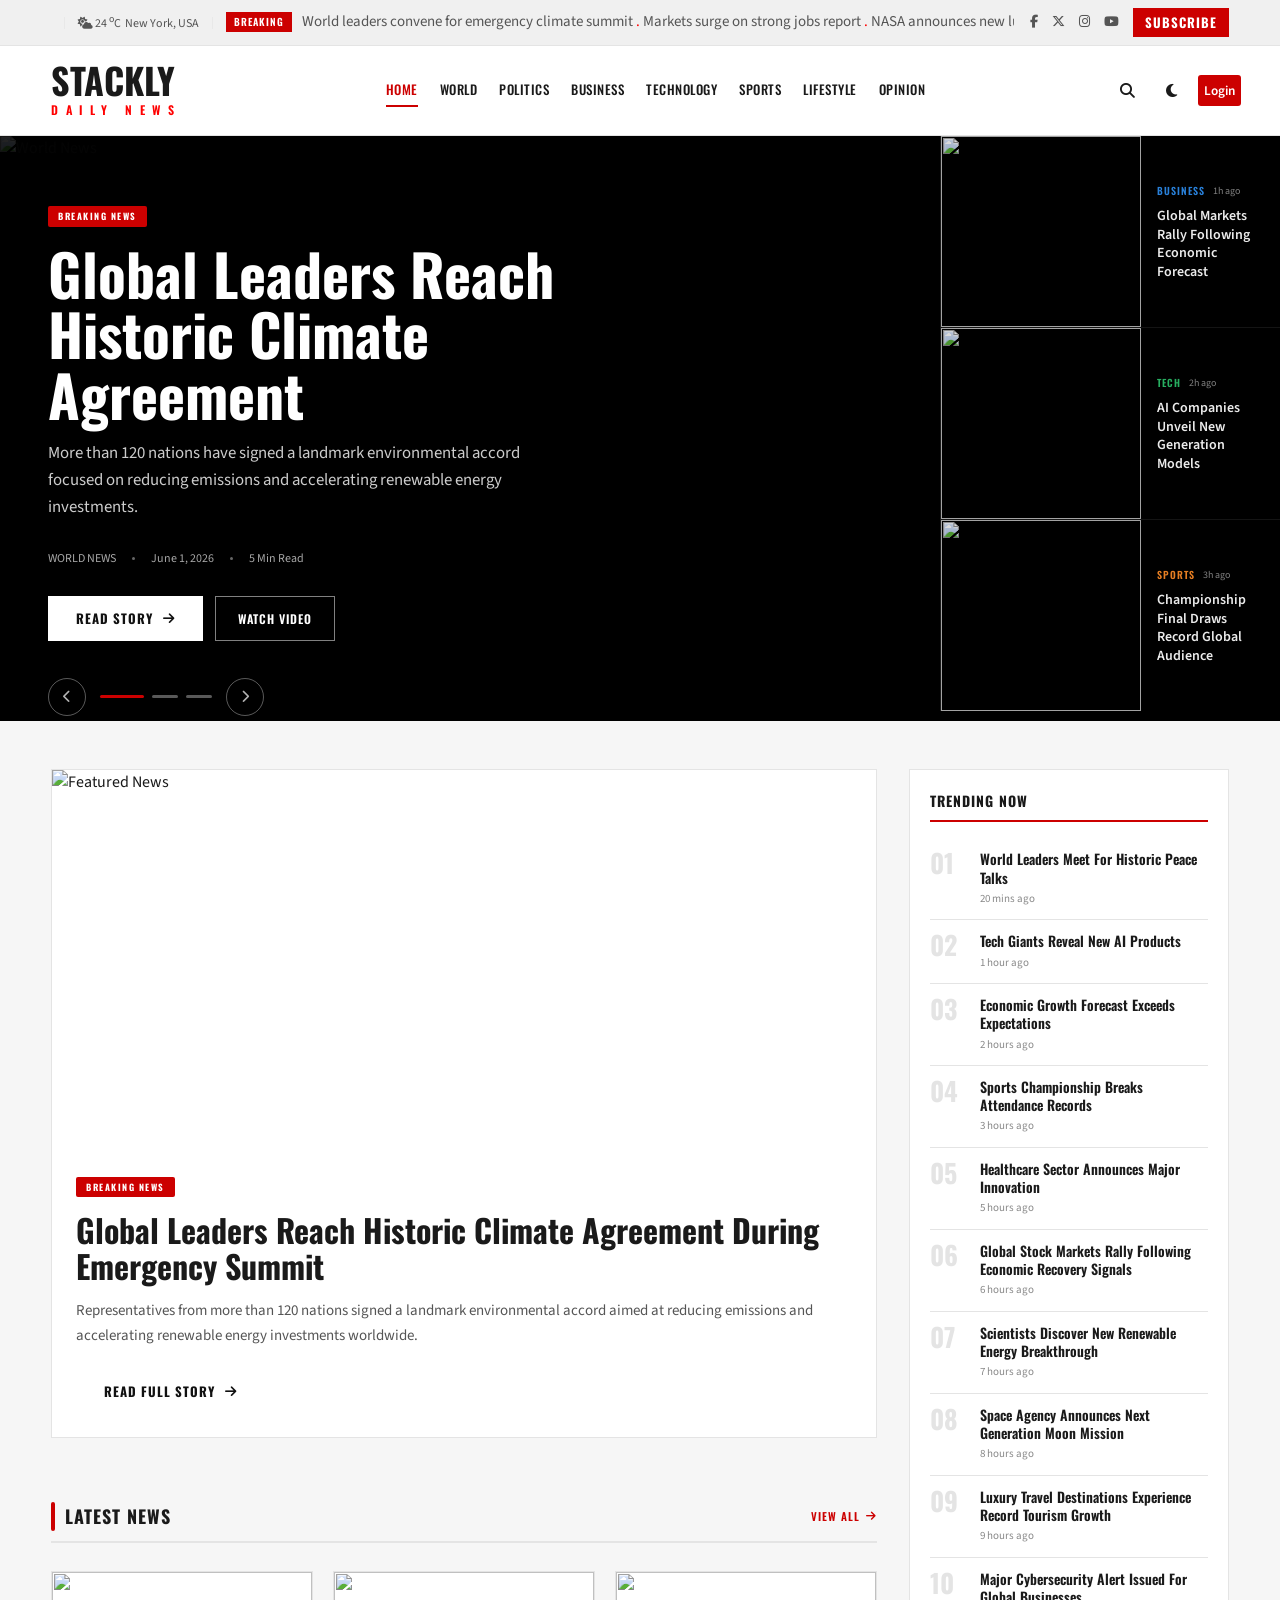
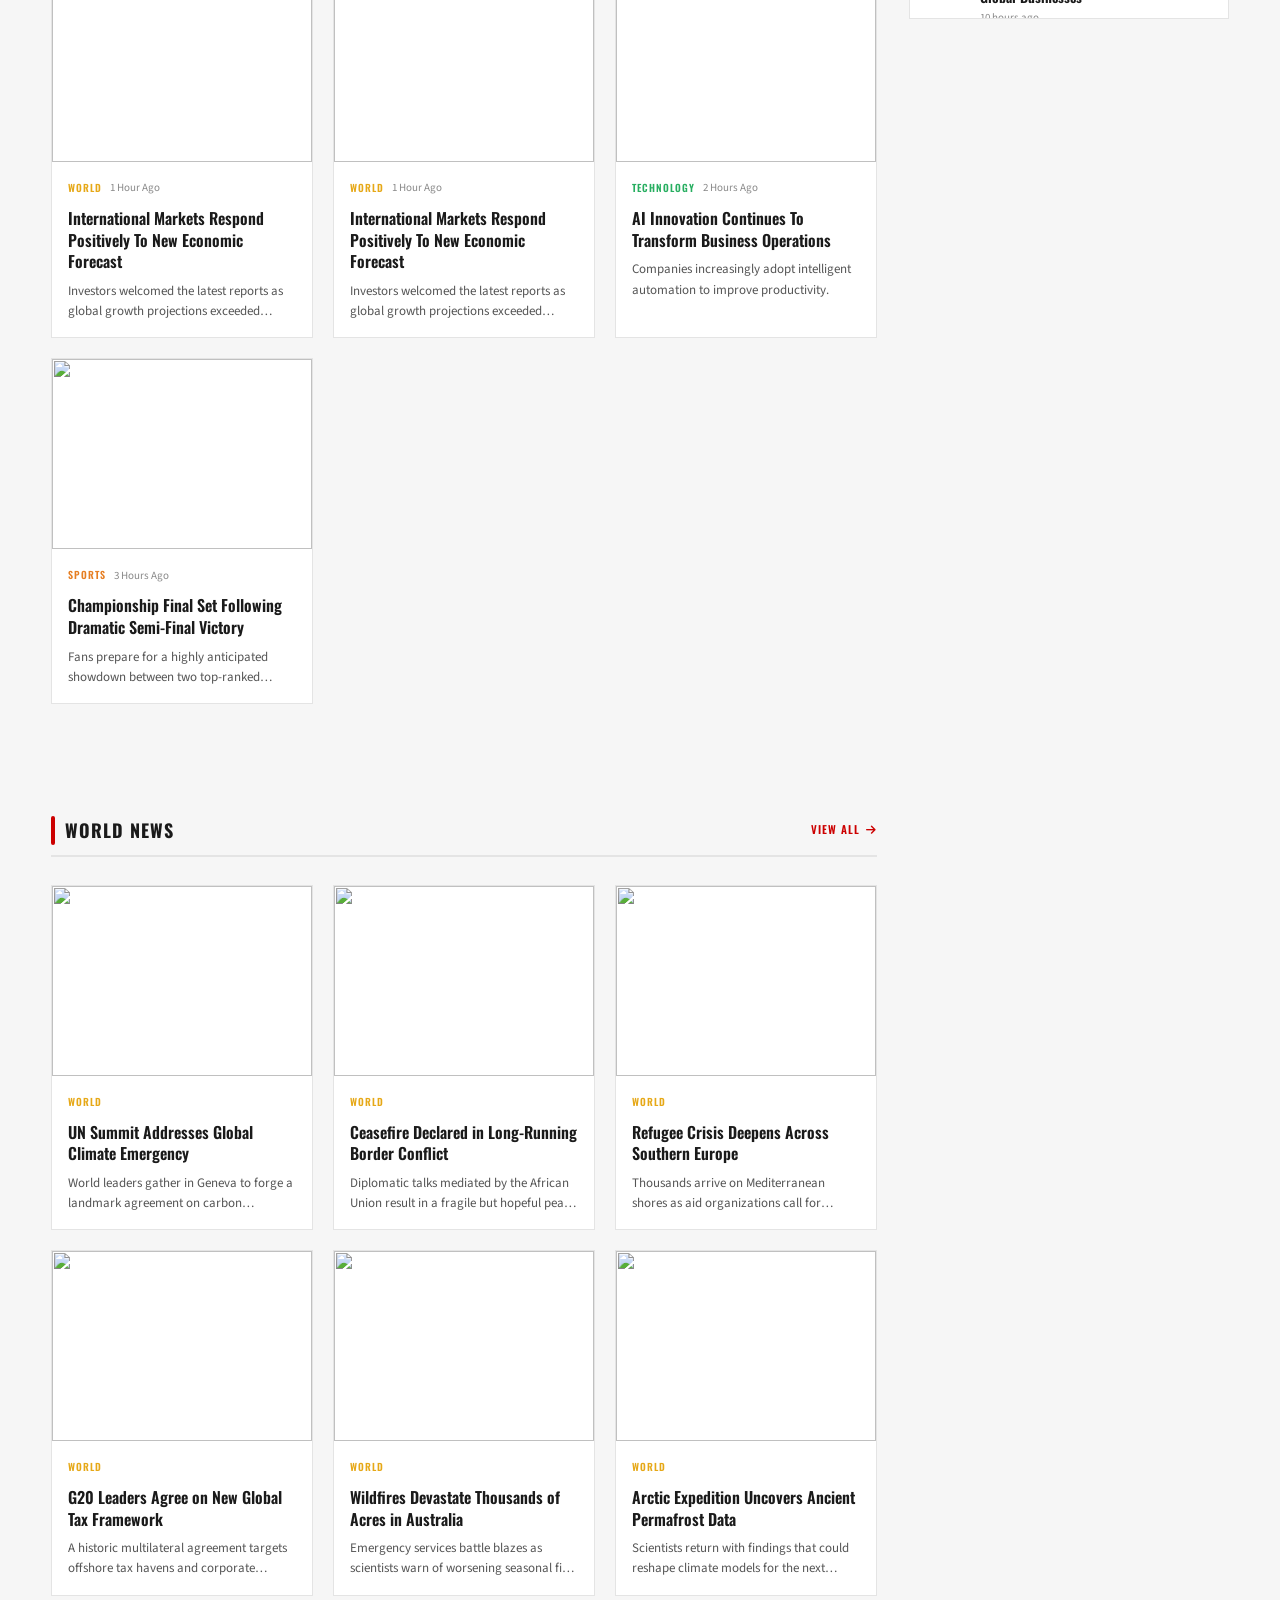
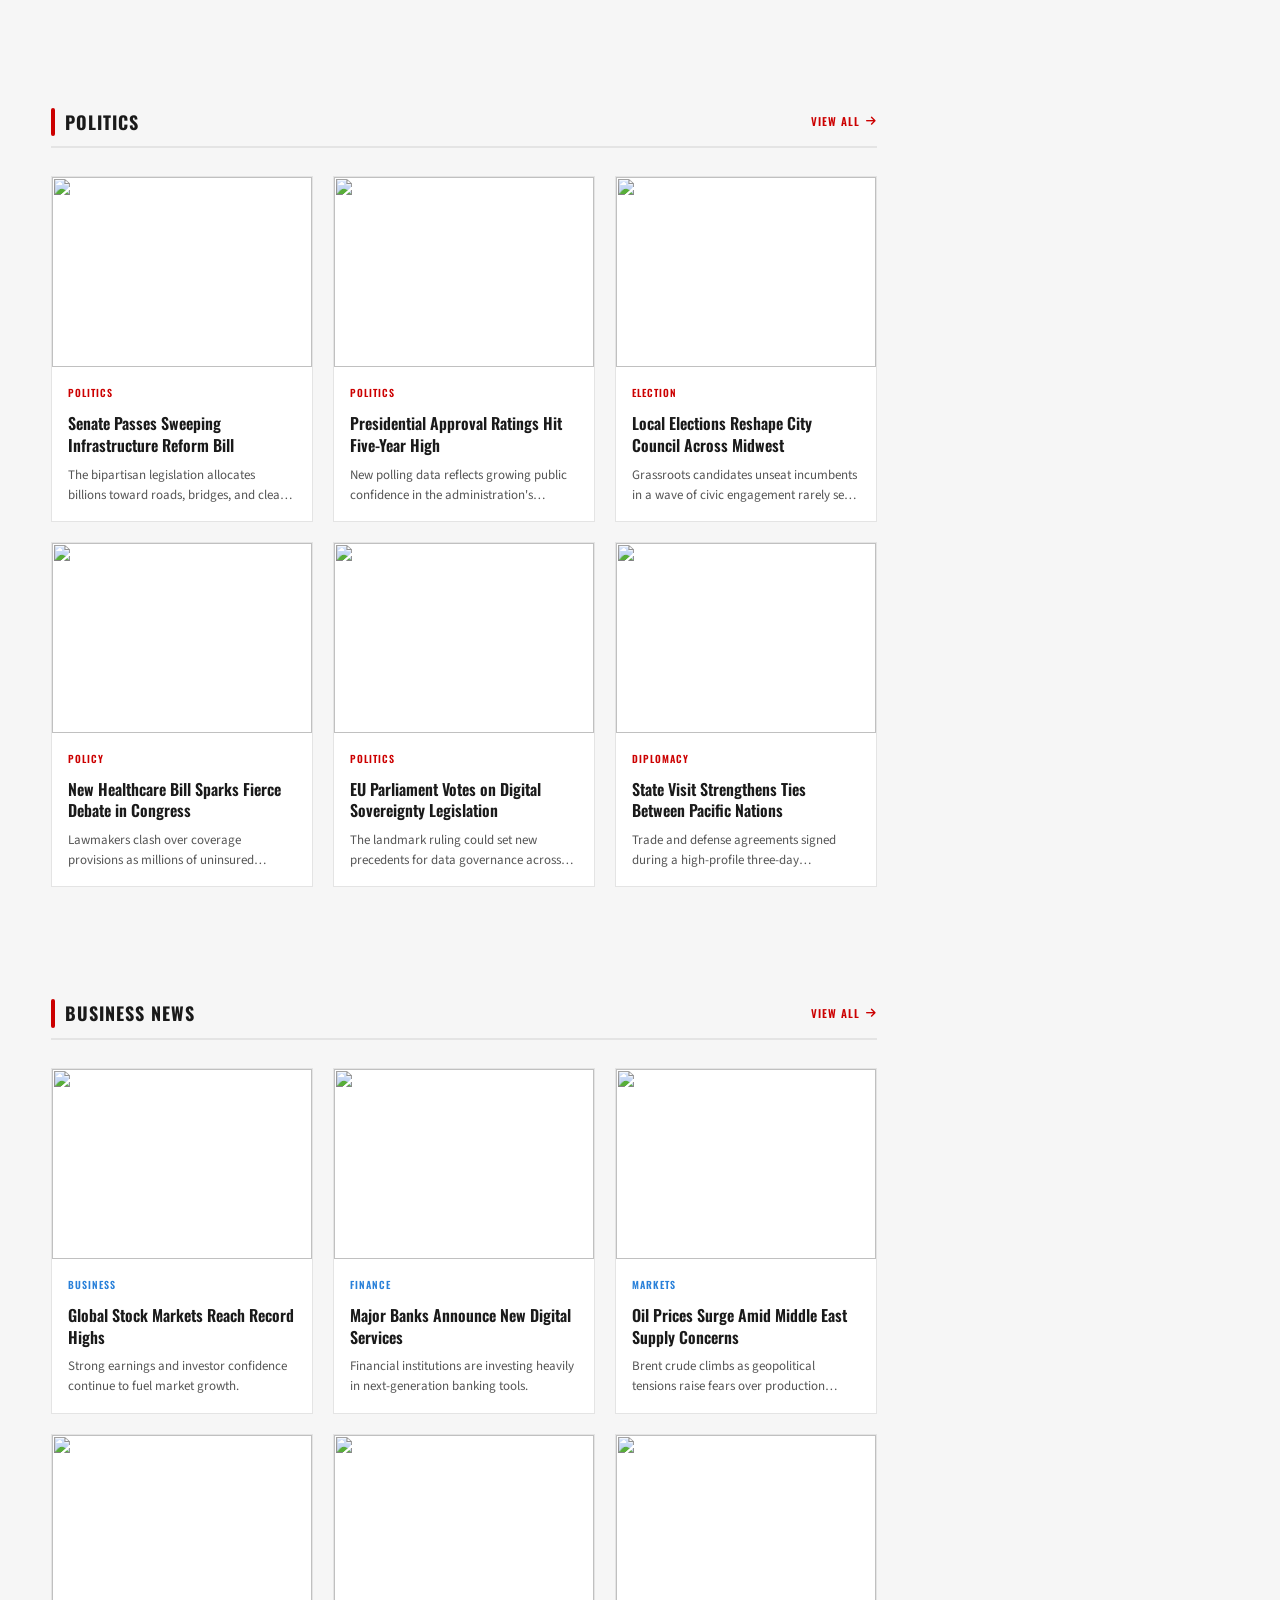
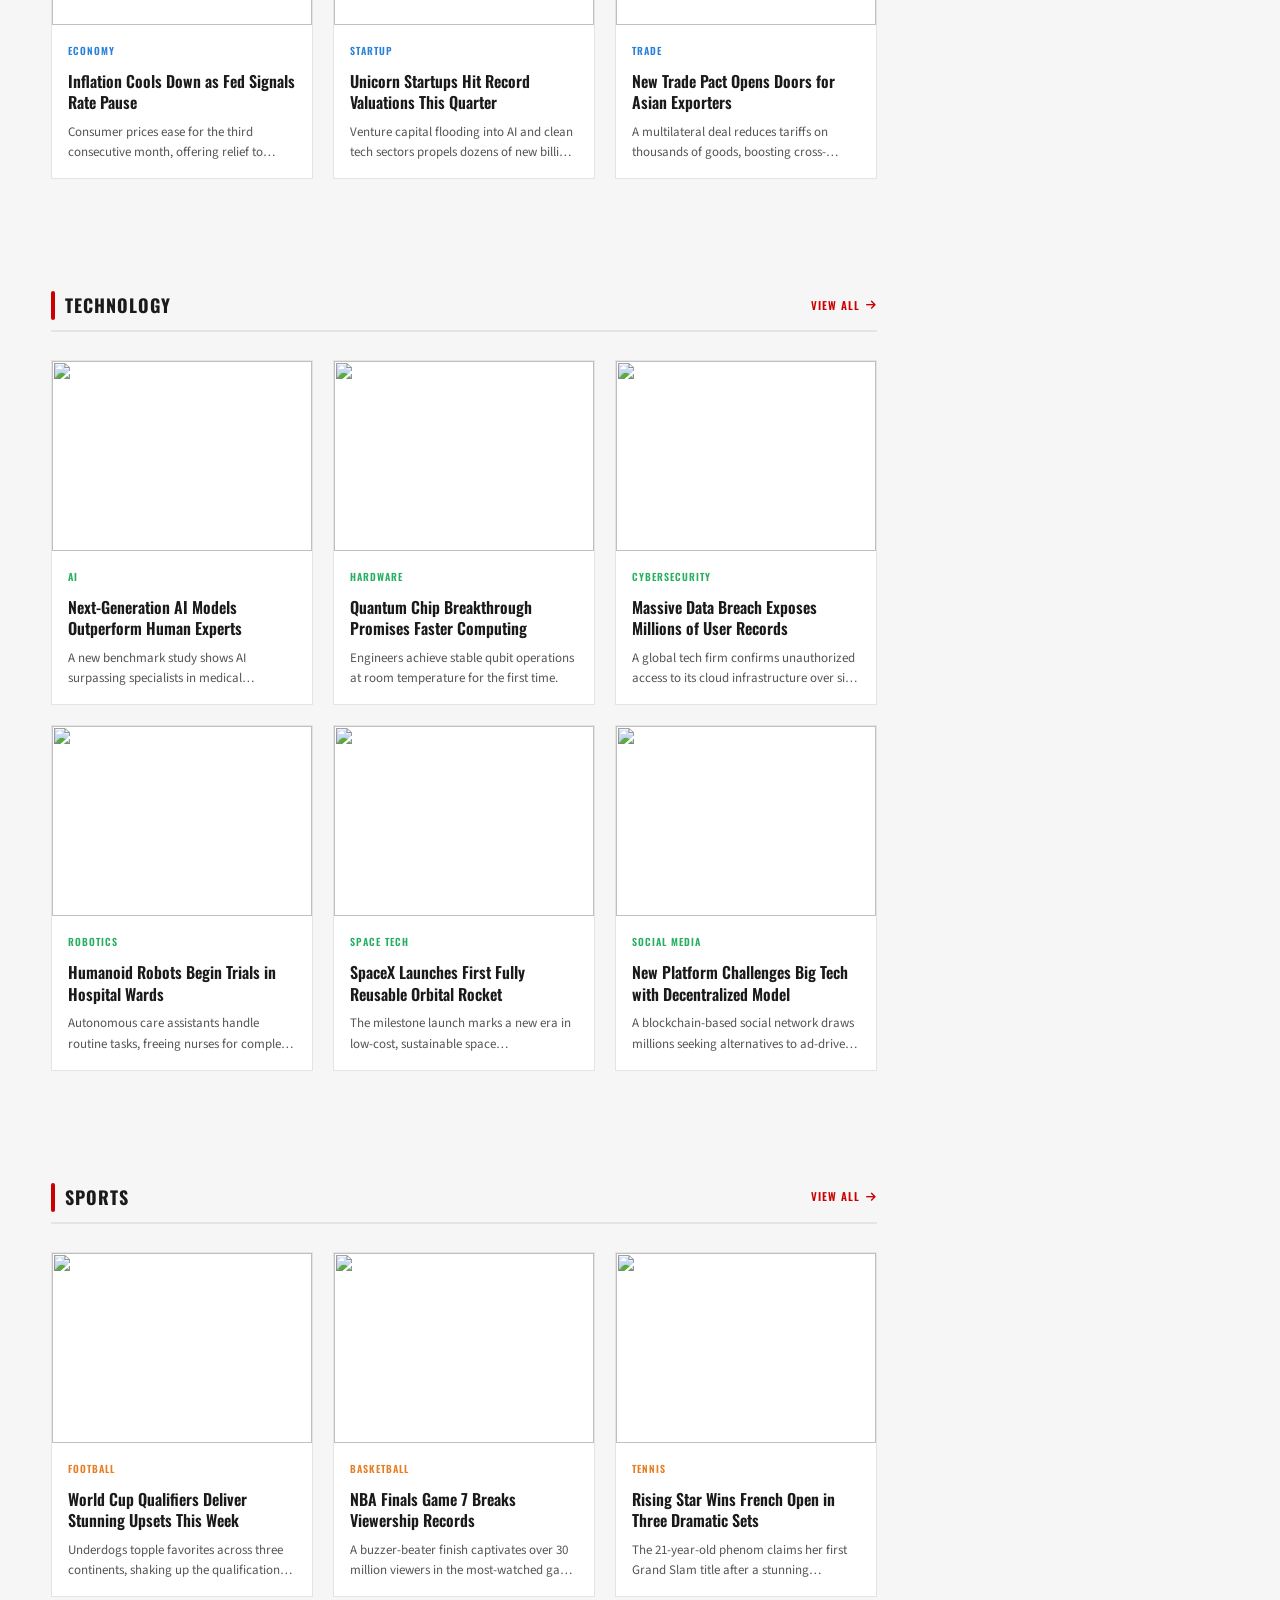
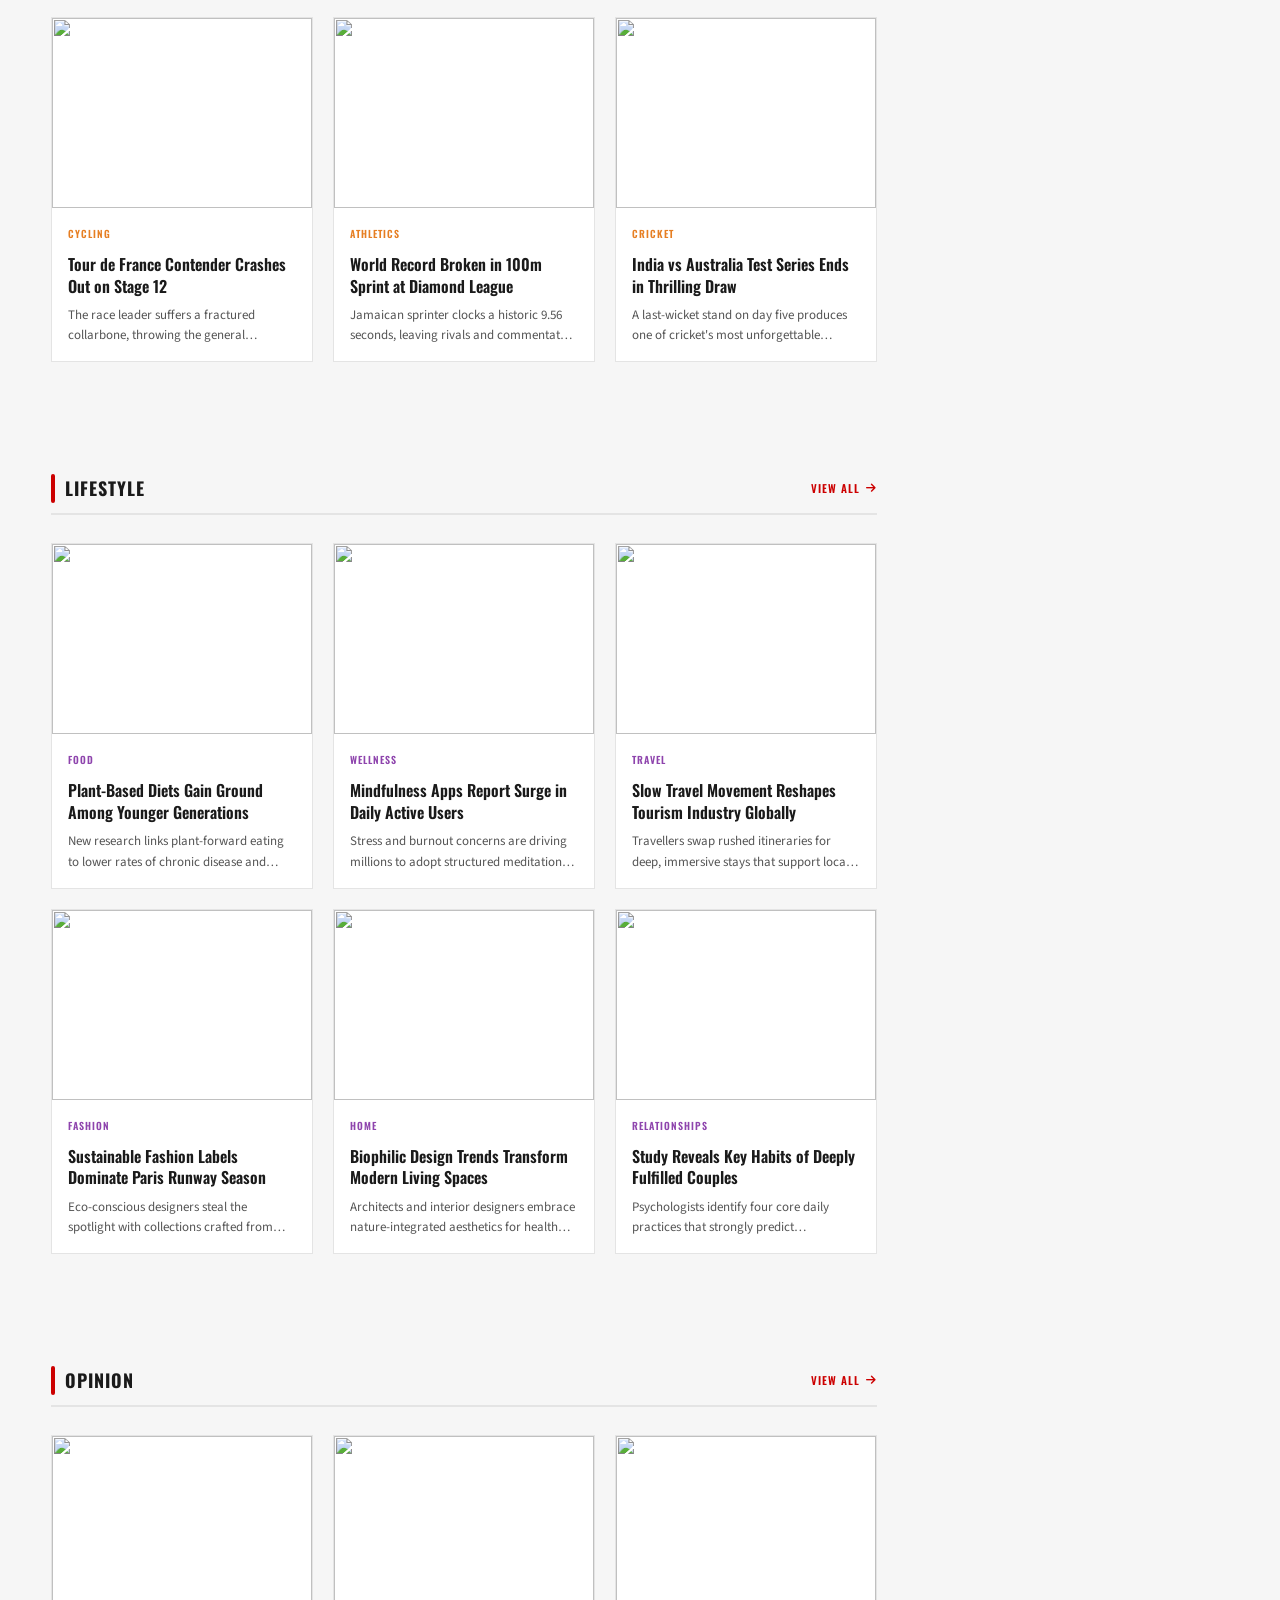
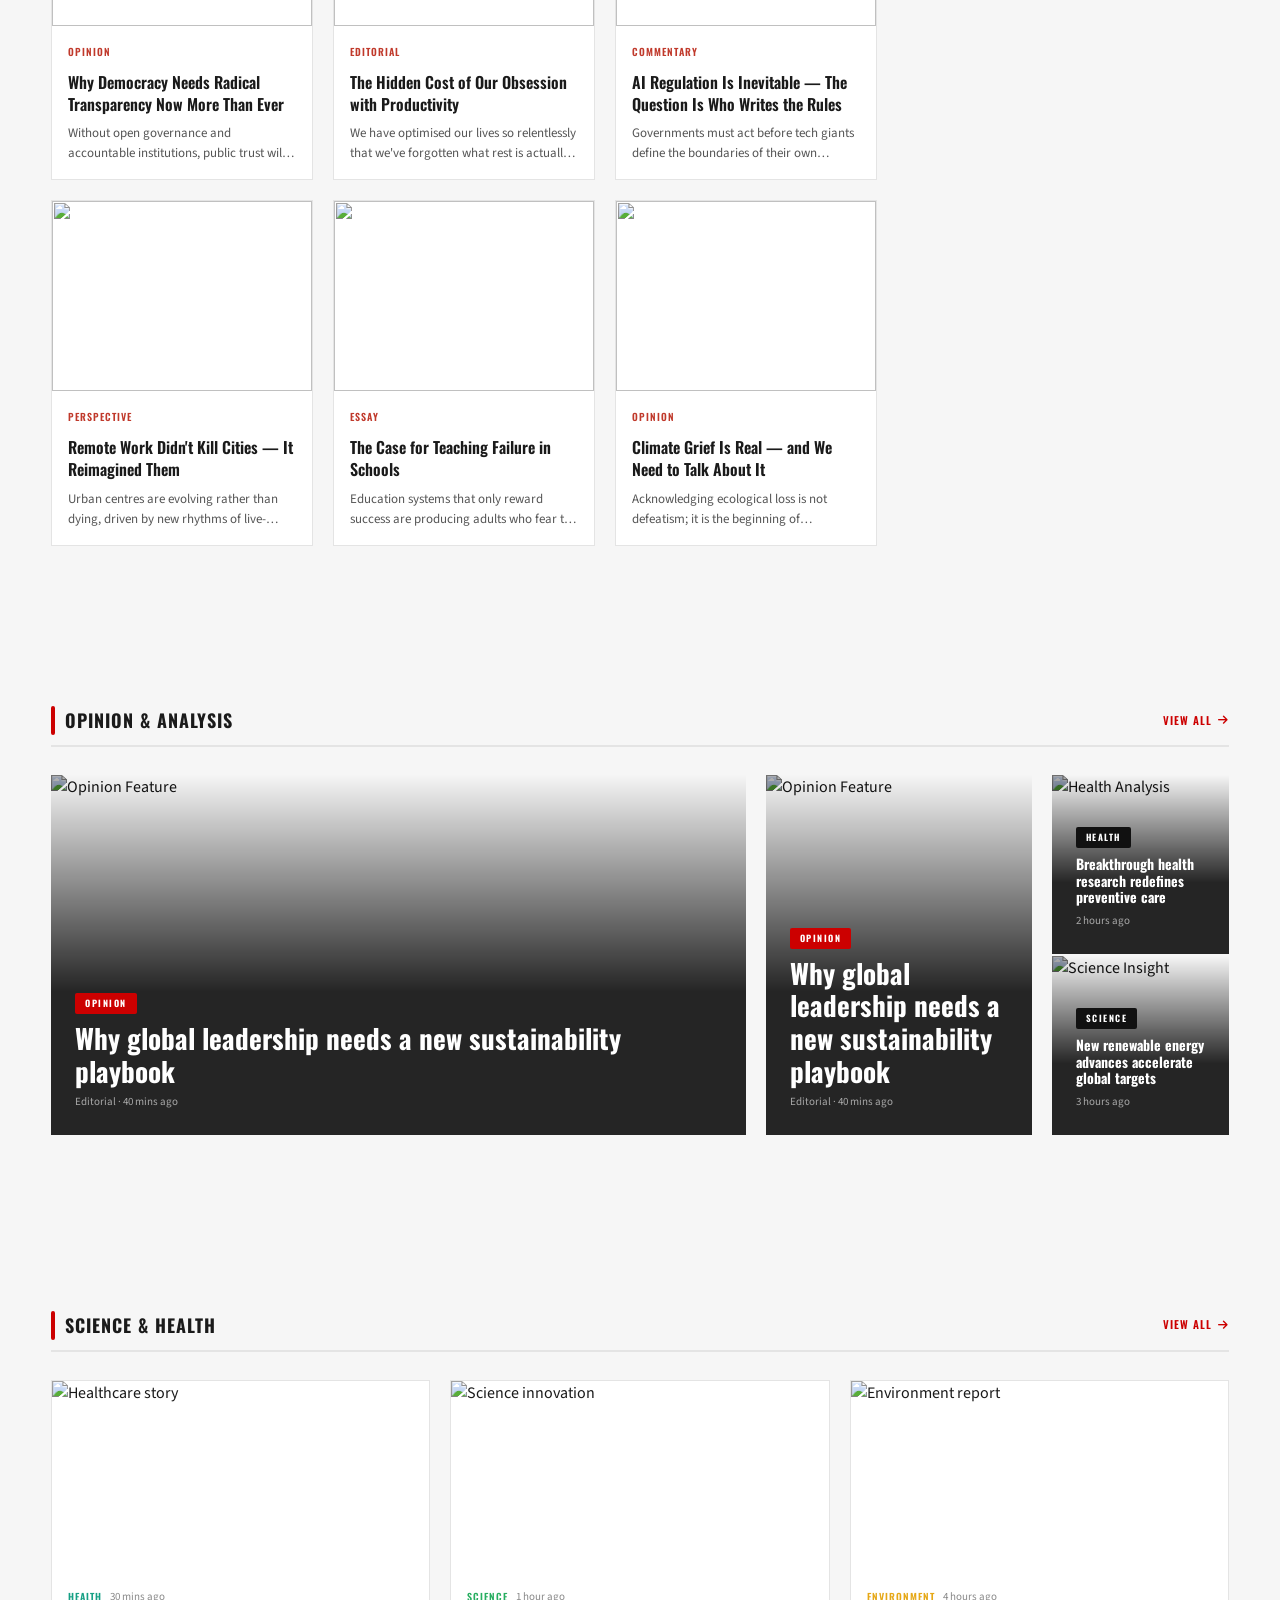
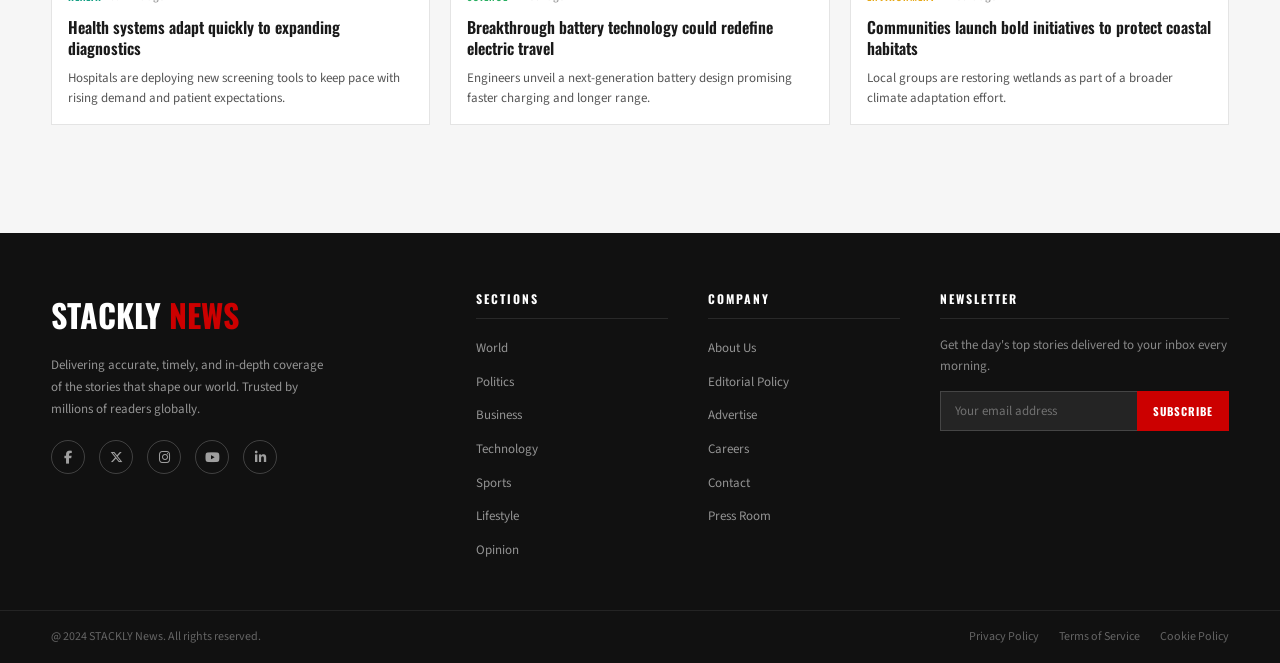
==== index.html @ 02312ae5 "today first push" ====
﻿<!DOCTYPE html>
<html lang="en">
<head>
    <meta charset="UTF-8">
    <meta name="viewport" content="width=device-width, initial-scale=1.0">
    <title>STACKLY  News  Stay Informed. Stay Ahead.</title>
    <link rel="preconnect" href="https://fonts.googleapis.com">
    <link rel="preconnect" href="https://fonts.gstatic.com" crossorigin>
    <link href="https://fonts.googleapis.com/css2?family=Oswald:wght@400;500;600;700&family=Merriweather:ital,wght@0,400;0,700;1,400&family=Source+Sans+3:wght@300;400;600;700&display=swap" rel="stylesheet">
    <link rel="stylesheet" href="https://cdnjs.cloudflare.com/ajax/libs/font-awesome/6.5.0/css/all.min.css">
    <link rel="stylesheet" href="style.css">
</head>
<body>

    <!-- ========== TOP UTILITY BAR ========== -->
    <div class="top-bar">
        <div class="container top-bar-inner">
            <div class="top-bar-left">
                <span id="live-date"></span>
                <span class="sep">|</span>
                <span><i class="fa-solid fa-cloud-sun"></i> 24 <sup>o</sup>C &nbsp;New York, USA</span>
                <span class="sep">|</span>
                <span class="breaking-ticker">
                    <span class="breaking-label">BREAKING</span>
                    <div class="ticker-wrap">
                        <div class="ticker-track" id="ticker">
                            <span>World leaders convene for emergency climate summit <span class="ticker-dot">.</span> Markets surge on strong jobs report <span class="ticker-dot">.</span> NASA announces new lunar mission date<span class="ticker-dot">.</span> Major merger shakes the tech sector <span class="ticker-dot">.</span> Championship final set for Sunday showdown <span class="ticker-dot">.</span>
                        </div>
                    </div>
                </span>
            </div>
            <div class="top-bar-right">
                <a href="./404.html" aria-label="Facebook"><i class="fa-brands fa-facebook-f"></i></a>
                <a href="./404.html" aria-label="Twitter/X"><i class="fa-brands fa-x-twitter"></i></a>
                <a href="./404.html" aria-label="Instagram"><i class="fa-brands fa-instagram"></i></a>
                <a href="./404.html" aria-label="YouTube"><i class="fa-brands fa-youtube"></i></a>
                <a href="./404.html" class="subscribe-btn">SUBSCRIBE</a>
            </div>
        </div>
    </div>

    <!-- ========== MAIN HEADER ========== -->
    <header class="main-header" id="main-header">
        <div class="container header-inner">
            <div class="logo">
                <h1>STACKLY </h1>
                <p>DAILY NEWS </p>
            </div>
            <nav class="main-nav" id="main-nav">
                <ul>
                    <li><a href="./index.html" class="nav-link active" data-page="home">HOME</a></li>
                    <li><a href="./world.html" class="nav-link" data-page="world">WORLD</a></li>
                    <li><a href="./politics.html" class="nav-link" data-page="politics">POLITICS</a></li>
                    <li><a href="./business.html" class="nav-link" data-page="business">BUSINESS</a></li>
                    <li><a href="./technology.html" class="nav-link" data-page="technology">TECHNOLOGY</a></li>
                    <li><a href="./sports.html" class="nav-link" data-page="sports">SPORTS</a></li>
                    <li><a href="./lifestyle.html" class="nav-link" data-page="lifestyle">LIFESTYLE</a></li>
                    <li><a href="./opinion.html" class="nav-link" data-page="opinion">OPINION</a></li>
                </ul>
            </nav>
            <div class="header-controls">
                <button class="ctrl-btn" id="search-btn" aria-label="Search"><i class="fa-solid fa-magnifying-glass"></i></button>
                <button class="ctrl-btn" id="dark-toggle" aria-label="Toggle dark mode"><i class="fa-solid fa-moon"></i></button>
                <button class="ctrl-btn hamburger" id="menu-toggle" aria-label="Menu" aria-controls="mobile-nav" aria-expanded="false"><i class="fa-solid fa-bars"></i></button>
                <a href="./404.html" class="login-btn"><button>Login</button></a>
            </div>
        </div>
        <!-- Search bar -->
        <div class="search-bar" id="search-bar">
            <div class="container">
                <input type="text" placeholder="Search for news, topics, or reporters..." id="search-input">
                <button id="search-close"><i class="fa-solid fa-xmark"></i></button>
            </div>
        </div>
        <!-- Mobile nav -->
        <div class="mobile-nav" id="mobile-nav">
            <ul>
                <li><a href="./404.html" class="nav-link" data-page="home">HOME</a></li>
                <li><a href="./404.html" class="nav-link" data-page="world">WORLD</a></li>
                <li><a href="./404.html" class="nav-link" data-page="politics">POLITICS</a></li>
                <li><a href="./404.html" class="nav-link" data-page="business">BUSINESS</a></li>
                <li><a href="./404.html" class="nav-link" data-page="technology">TECHNOLOGY</a></li>
                <li><a href="./404.html" class="nav-link" data-page="sports">SPORTS</a></li>
                <li><a href="./404.html" class="nav-link" data-page="lifestyle">LIFESTYLE</a></li>
                <li><a href="./404.html" class="nav-link" data-page="opinion">OPINION</a></li>
            </ul>
        </div>
    </header>

<!-- HERO SECTION -->
<section class="hero-section">

    <!-- Slide 1 -->
    <div class="hero-slide active">

        <img class="hero-slide-img"
            src="https://images.unsplash.com/photo-1486406146926-c627a92ad1ab?w=1600"
            alt="World News">

        <div class="hero-overlay"></div>

        <div class="hero-container">

            <div class="hero-content">

                <span class="badge-pill badge-red">
                    BREAKING NEWS
                </span>

                <h1 class="hero-title">
                    Global Leaders Reach Historic Climate Agreement
                </h1>

                <p class="hero-desc">
                    More than 120 nations have signed a landmark environmental
                    accord focused on reducing emissions and accelerating
                    renewable energy investments.
                </p>

                <div class="hero-meta">
                    <span>WORLD NEWS</span>
                    <span class="sep-dot"></span>
                    <span>June 1, 2026</span>
                    <span class="sep-dot"></span>
                    <span>5 Min Read</span>
                </div>

                <div style="display:flex;gap:12px;">
                    <a href="./404.html" class="btn-primary">
                        READ STORY
                        <i class="fa-solid fa-arrow-right"></i>
                    </a>

                    <a href="./404.html" class="btn-outline">
                        WATCH VIDEO
                    </a>
                </div>

            </div>

            <!-- Sidebar -->
            <div class="hero-sidebar">

                <a href="./404.html" class="hero-sidebar-item">

                    <div class="sidebar-thumb">
                        <img src="https://images.unsplash.com/photo-1520607162513-77705c0f0d4a?w=500">
                    </div>

                    <div class="sidebar-info">

                        <div class="cat-time">
                            <span class="cat-label cat-business">BUSINESS</span>
                            <span class="time">1h ago</span>
                        </div>

                        <h3>
                            Global Markets Rally Following Economic Forecast
                        </h3>

                    </div>

                </a>

                <a href="./404.html" class="hero-sidebar-item">

                    <div class="sidebar-thumb">
                        <img src="https://images.unsplash.com/photo-1516321318423-f06f85e504b3?w=500">
                    </div>

                    <div class="sidebar-info">

                        <div class="cat-time">
                            <span class="cat-label cat-technology">TECH</span>
                            <span class="time">2h ago</span>
                        </div>

                        <h3>
                            AI Companies Unveil New Generation Models
                        </h3>

                    </div>

                </a>

                <a href="./404.html" class="hero-sidebar-item">

                    <div class="sidebar-thumb">
                        <img src="https://images.unsplash.com/photo-1461896836934-ffe607ba8211?w=500">
                    </div>

                    <div class="sidebar-info">

                        <div class="cat-time">
                            <span class="cat-label cat-sports">SPORTS</span>
                            <span class="time">3h ago</span>
                        </div>

                        <h3>
                            Championship Final Draws Record Global Audience
                        </h3>

                    </div>

                </a>

            </div>

        </div>

    </div>

    <!-- Slide 2 -->
    <div class="hero-slide">

        <img class="hero-slide-img"
            src="https://images.unsplash.com/photo-1451187580459-43490279c0fa?w=1600"
            alt="Technology">

        <div class="hero-overlay"></div>

        <div class="hero-container">

            <div class="hero-content">

                <span class="badge-pill badge-red">
                    TECHNOLOGY
                </span>

                <h1 class="hero-title">
                    Artificial Intelligence Reshaping Global Industries
                </h1>

                <p class="hero-desc">
                    From healthcare to finance, AI is driving innovation and
                    transforming how businesses operate worldwide.
                </p>

                <div class="hero-meta">
                    <span>TECHNOLOGY</span>
                    <span class="sep-dot"></span>
                    <span>June 1, 2026</span>
                    <span class="sep-dot"></span>
                    <span>7 Min Read</span>
                </div>

                <a href="./404.html" class="btn-primary">
                    READ STORY
                    <i class="fa-solid fa-arrow-right"></i>
                </a>

            </div>

        </div>

    </div>

    <!-- Slide 3 -->
    <div class="hero-slide">

        <img class="hero-slide-img"
            src="https://images.unsplash.com/photo-1508098682722-e99c43a406b2?w=1600"
            alt="Sports">

        <div class="hero-overlay"></div>

        <div class="hero-container">

            <div class="hero-content">

                <span class="badge-pill badge-red">
                    SPORTS
                </span>

                <h1 class="hero-title">
                    Championship Final Set After Thrilling Semi-Final Clash
                </h1>

                <p class="hero-desc">
                    Millions of fans prepare for the season's most anticipated
                    sporting event.
                </p>

                <div class="hero-meta">
                    <span>SPORTS</span>
                    <span class="sep-dot"></span>
                    <span>June 1, 2026</span>
                    <span class="sep-dot"></span>
                    <span>4 Min Read</span>
                </div>

                <a href="./404.html" class="btn-primary">
                    READ STORY
                    <i class="fa-solid fa-arrow-right"></i>
                </a>

            </div>

        </div>

    </div>

    <!-- Controls -->
    <div class="hero-controls">

        <button class="hero-nav-btn prev-slide">
            <i class="fa-solid fa-chevron-left"></i>
        </button>

        <div class="hero-dots">
            <span class="hero-dot active"></span>
            <span class="hero-dot"></span>
            <span class="hero-dot"></span>
        </div>

        <button class="hero-nav-btn next-slide">
            <i class="fa-solid fa-chevron-right"></i>
        </button>

    </div>

</section>

<!-- MAIN CONTENT -->
<section class="section-wrap">
    <div class="container">

        <div class="home-main-grid">

            <!-- LEFT CONTENT -->
            <div class="home-content">

                <!-- FEATURED STORY -->
                <article class="news-card-featured">
                    <div class="featured-image">
                        <img src="https://images.unsplash.com/photo-1486406146926-c627a92ad1ab?w=1200"
                            alt="Featured News">
                    </div>

                    <div class="featured-body">

                        <span class="badge-pill badge-red">
                            BREAKING NEWS
                        </span>

                        <h2>
                            Global Leaders Reach Historic Climate Agreement
                            During Emergency Summit
                        </h2>

                        <p>
                            Representatives from more than 120 nations signed
                            a landmark environmental accord aimed at reducing
                            emissions and accelerating renewable energy
                            investments worldwide.
                        </p>

                        <a href="./404.html" class="btn-primary">
                            READ FULL STORY
                            <i class="fa-solid fa-arrow-right"></i>
                        </a>

                    </div>
                </article>

                <!-- LATEST NEWS -->
                <div class="section-wrap sticky-header">

                    <div class="section-header">
                        <h2>LATEST NEWS</h2>

                        <a href="./404.html" class="view-all-link">
                            VIEW ALL
                            <i class="fa-solid fa-arrow-right"></i>
                        </a>
                    </div>

                    <div class="cards-grid-3">

                        <article class="news-card">

                            <div class="card-image">
                                <img src="https://images.unsplash.com/photo-1451187580459-43490279c0fa?w=600"
                                    alt="">
                            </div>

                            <div class="card-body">

                                <div class="card-meta">
                                    <span class="cat-label cat-world">
                                        WORLD
                                    </span>

                                    <span class="time">
                                        1 Hour Ago
                                    </span>
                                </div>

                                <h3>
                                    International Markets Respond Positively
                                    To New Economic Forecast
                                </h3>

                                <p>
                                    Investors welcomed the latest reports as
                                    global growth projections exceeded analyst
                                    expectations.
                                </p>

                            </div>

                        </article>
                        <article class="news-card">

                            <div class="card-image">
                                <img src="https://images.unsplash.com/photo-1451187580459-43490279c0fa?w=600"
                                    alt="">
                            </div>

                            <div class="card-body">

                                <div class="card-meta">
                                    <span class="cat-label cat-world">
                                        WORLD
                                    </span>

                                    <span class="time">
                                        1 Hour Ago
                                    </span>
                                </div>

                                <h3>
                                    International Markets Respond Positively
                                    To New Economic Forecast
                                </h3>

                                <p>
                                    Investors welcomed the latest reports as
                                    global growth projections exceeded analyst
                                    expectations.
                                </p>

                            </div>

                        </article>

                        <article class="news-card">

                            <div class="card-image">
                                <img src="https://images.unsplash.com/photo-1516321318423-f06f85e504b3?w=600"
                                    alt="">
                            </div>

                            <div class="card-body">

                                <div class="card-meta">
                                    <span class="cat-label cat-technology">
                                        TECHNOLOGY
                                    </span>

                                    <span class="time">
                                        2 Hours Ago
                                    </span>
                                </div>

                                <h3>
                                    AI Innovation Continues To Transform
                                    Business Operations
                                </h3>

                                <p>
                                    Companies increasingly adopt intelligent
                                    automation to improve productivity.
                                </p>

                            </div>

                        </article>

                        <article class="news-card">

                            <div class="card-image">
                                <img src="https://images.unsplash.com/photo-1461896836934-ffe607ba8211?w=600"
                                    alt="">
                            </div>

                            <div class="card-body">

                                <div class="card-meta">
                                    <span class="cat-label cat-sports">
                                        SPORTS
                                    </span>

                                    <span class="time">
                                        3 Hours Ago
                                    </span>
                                </div>

                                <h3>
                                    Championship Final Set Following Dramatic
                                    Semi-Final Victory
                                </h3>

                                <p>
                                    Fans prepare for a highly anticipated
                                    showdown between two top-ranked teams.
                                </p>

                            </div>

                        </article>

                    </div>

                </div>

                <!-- ===== WORLD NEWS ===== -->
<div class="section-wrap sticky-header">
    <div class="section-header">
        <h2>WORLD NEWS</h2>
        <a href="./404.html" class="view-all-link">
            VIEW ALL
            <i class="fa-solid fa-arrow-right"></i>
        </a>
    </div>
    <div class="cards-grid-3">

        <article class="news-card">
            <div class="card-image">
                <img src="https://images.unsplash.com/photo-1526778548025-fa2f459cd5c1?w=700">
            </div>
            <div class="card-body">
                <div class="card-meta">
                    <span class="cat-label cat-world">WORLD</span>
                </div>
                <h3>UN Summit Addresses Global Climate Emergency</h3>
                <p>World leaders gather in Geneva to forge a landmark agreement on carbon neutrality targets.</p>
            </div>
        </article>

        <article class="news-card">
            <div class="card-image">
                <img src="https://images.unsplash.com/photo-1604357209793-fca5dca89f97?w=700">
            </div>
            <div class="card-body">
                <div class="card-meta">
                    <span class="cat-label cat-world">WORLD</span>
                </div>
                <h3>Ceasefire Declared in Long-Running Border Conflict</h3>
                <p>Diplomatic talks mediated by the African Union result in a fragile but hopeful peace deal.</p>
            </div>
        </article>

        <article class="news-card">
            <div class="card-image">
                <img src="https://images.unsplash.com/photo-1541872703-74c5e44368f9?w=700">
            </div>
            <div class="card-body">
                <div class="card-meta">
                    <span class="cat-label cat-world">WORLD</span>
                </div>
                <h3>Refugee Crisis Deepens Across Southern Europe</h3>
                <p>Thousands arrive on Mediterranean shores as aid organizations call for urgent intervention.</p>
            </div>
        </article>

        <article class="news-card">
            <div class="card-image">
                <img src="https://images.unsplash.com/photo-1507003211169-0a1dd7228f2d?w=700">
            </div>
            <div class="card-body">
                <div class="card-meta">
                    <span class="cat-label cat-world">WORLD</span>
                </div>
                <h3>G20 Leaders Agree on New Global Tax Framework</h3>
                <p>A historic multilateral agreement targets offshore tax havens and corporate loopholes.</p>
            </div>
        </article>

        <article class="news-card">
            <div class="card-image">
                <img src="https://images.unsplash.com/photo-1476304884326-cd2c88572c5f?w=700">
            </div>
            <div class="card-body">
                <div class="card-meta">
                    <span class="cat-label cat-world">WORLD</span>
                </div>
                <h3>Wildfires Devastate Thousands of Acres in Australia</h3>
                <p>Emergency services battle blazes as scientists warn of worsening seasonal fire patterns.</p>
            </div>
        </article>

        <article class="news-card">
            <div class="card-image">
                <img src="https://images.unsplash.com/photo-1529107386315-e1a2ed48a620?w=700">
            </div>
            <div class="card-body">
                <div class="card-meta">
                    <span class="cat-label cat-world">WORLD</span>
                </div>
                <h3>Arctic Expedition Uncovers Ancient Permafrost Data</h3>
                <p>Scientists return with findings that could reshape climate models for the next century.</p>
            </div>
        </article>

    </div>
</div>

<!-- ===== POLITICS ===== -->
<div class="section-wrap sticky-header">
    <div class="section-header">
        <h2>POLITICS</h2>
        <a href="./404.html" class="view-all-link">
            VIEW ALL
            <i class="fa-solid fa-arrow-right"></i>
        </a>
    </div>
    <div class="cards-grid-3">

        <article class="news-card">
            <div class="card-image">
                <img src="https://images.unsplash.com/photo-1555848962-6e79363ec58f?w=700">
            </div>
            <div class="card-body">
                <div class="card-meta">
                    <span class="cat-label cat-politics">POLITICS</span>
                </div>
                <h3>Senate Passes Sweeping Infrastructure Reform Bill</h3>
                <p>The bipartisan legislation allocates billions toward roads, bridges, and clean energy grids.</p>
            </div>
        </article>

        <article class="news-card">
            <div class="card-image">
                <img src="https://images.unsplash.com/photo-1541872703-74c5e44368f9?w=700">
            </div>
            <div class="card-body">
                <div class="card-meta">
                    <span class="cat-label cat-politics">POLITICS</span>
                </div>
                <h3>Presidential Approval Ratings Hit Five-Year High</h3>
                <p>New polling data reflects growing public confidence in the administration's economic policies.</p>
            </div>
        </article>

        <article class="news-card">
            <div class="card-image">
                <img src="https://images.unsplash.com/photo-1569163139599-0f4517e36f51?w=700">
            </div>
            <div class="card-body">
                <div class="card-meta">
                    <span class="cat-label cat-politics">ELECTION</span>
                </div>
                <h3>Local Elections Reshape City Council Across Midwest</h3>
                <p>Grassroots candidates unseat incumbents in a wave of civic engagement rarely seen in decades.</p>
            </div>
        </article>

        <article class="news-card">
            <div class="card-image">
                <img src="https://images.unsplash.com/photo-1521791055366-0d553872952f?w=700">
            </div>
            <div class="card-body">
                <div class="card-meta">
                    <span class="cat-label cat-politics">POLICY</span>
                </div>
                <h3>New Healthcare Bill Sparks Fierce Debate in Congress</h3>
                <p>Lawmakers clash over coverage provisions as millions of uninsured Americans await reform.</p>
            </div>
        </article>

        <article class="news-card">
            <div class="card-image">
                <img src="https://images.unsplash.com/photo-1543269865-cbf427effbad?w=700">
            </div>
            <div class="card-body">
                <div class="card-meta">
                    <span class="cat-label cat-politics">POLITICS</span>
                </div>
                <h3>EU Parliament Votes on Digital Sovereignty Legislation</h3>
                <p>The landmark ruling could set new precedents for data governance across member states.</p>
            </div>
        </article>

        <article class="news-card">
            <div class="card-image">
                <img src="https://images.unsplash.com/photo-1464375117522-1311d6a5b81f?w=700">
            </div>
            <div class="card-body">
                <div class="card-meta">
                    <span class="cat-label cat-politics">DIPLOMACY</span>
                </div>
                <h3>State Visit Strengthens Ties Between Pacific Nations</h3>
                <p>Trade and defense agreements signed during a high-profile three-day diplomatic summit.</p>
            </div>
        </article>

    </div>
</div>

<!-- ===== BUSINESS ===== -->
<div class="section-wrap sticky-header">
    <div class="section-header">
        <h2>BUSINESS NEWS</h2>
        <a href="./404.html" class="view-all-link">
            VIEW ALL
            <i class="fa-solid fa-arrow-right"></i>
        </a>
    </div>
    <div class="cards-grid-3">

        <article class="news-card">
            <div class="card-image">
                <img src="https://images.unsplash.com/photo-1520607162513-77705c0f0d4a?w=700">
            </div>
            <div class="card-body">
                <div class="card-meta">
                    <span class="cat-label cat-business">BUSINESS</span>
                </div>
                <h3>Global Stock Markets Reach Record Highs</h3>
                <p>Strong earnings and investor confidence continue to fuel market growth.</p>
            </div>
        </article>

        <article class="news-card">
            <div class="card-image">
                <img src="https://images.unsplash.com/photo-1559526324-593bc073d938?w=700">
            </div>
            <div class="card-body">
                <div class="card-meta">
                    <span class="cat-label cat-business">FINANCE</span>
                </div>
                <h3>Major Banks Announce New Digital Services</h3>
                <p>Financial institutions are investing heavily in next-generation banking tools.</p>
            </div>
        </article>

        <article class="news-card">
            <div class="card-image">
                <img src="https://images.unsplash.com/photo-1444653614773-995cb1ef9efa?w=700">
            </div>
            <div class="card-body">
                <div class="card-meta">
                    <span class="cat-label cat-business">MARKETS</span>
                </div>
                <h3>Oil Prices Surge Amid Middle East Supply Concerns</h3>
                <p>Brent crude climbs as geopolitical tensions raise fears over production disruptions.</p>
            </div>
        </article>

        <article class="news-card">
            <div class="card-image">
                <img src="https://images.unsplash.com/photo-1507679799987-c73779587ccf?w=700">
            </div>
            <div class="card-body">
                <div class="card-meta">
                    <span class="cat-label cat-business">ECONOMY</span>
                </div>
                <h3>Inflation Cools Down as Fed Signals Rate Pause</h3>
                <p>Consumer prices ease for the third consecutive month, offering relief to households.</p>
            </div>
        </article>

        <article class="news-card">
            <div class="card-image">
                <img src="https://images.unsplash.com/photo-1461896836934-ffe607ba8211?w=700">
            </div>
            <div class="card-body">
                <div class="card-meta">
                    <span class="cat-label cat-business">STARTUP</span>
                </div>
                <h3>Unicorn Startups Hit Record Valuations This Quarter</h3>
                <p>Venture capital flooding into AI and clean tech sectors propels dozens of new billion-dollar firms.</p>
            </div>
        </article>

        <article class="news-card">
            <div class="card-image">
                <img src="https://images.unsplash.com/photo-1454165804606-c3d57bc86b40?w=700">
            </div>
            <div class="card-body">
                <div class="card-meta">
                    <span class="cat-label cat-business">TRADE</span>
                </div>
                <h3>New Trade Pact Opens Doors for Asian Exporters</h3>
                <p>A multilateral deal reduces tariffs on thousands of goods, boosting cross-border commerce.</p>
            </div>
        </article>

    </div>
</div>

<!-- ===== TECHNOLOGY ===== -->
<div class="section-wrap sticky-header">
    <div class="section-header">
        <h2>TECHNOLOGY</h2>
        <a href="./404.html" class="view-all-link">
            VIEW ALL
            <i class="fa-solid fa-arrow-right"></i>
        </a>
    </div>
    <div class="cards-grid-3">

        <article class="news-card">
            <div class="card-image">
                <img src="https://images.unsplash.com/photo-1526374965328-7f61d4dc18c5?w=700">
            </div>
            <div class="card-body">
                <div class="card-meta">
                    <span class="cat-label cat-technology">AI</span>
                </div>
                <h3>Next-Generation AI Models Outperform Human Experts</h3>
                <p>A new benchmark study shows AI surpassing specialists in medical diagnosis and legal reasoning.</p>
            </div>
        </article>

        <article class="news-card">
            <div class="card-image">
                <img src="https://images.unsplash.com/photo-1518770660439-4636190af475?w=700">
            </div>
            <div class="card-body">
                <div class="card-meta">
                    <span class="cat-label cat-technology">HARDWARE</span>
                </div>
                <h3>Quantum Chip Breakthrough Promises Faster Computing</h3>
                <p>Engineers achieve stable qubit operations at room temperature for the first time.</p>
            </div>
        </article>

        <article class="news-card">
            <div class="card-image">
                <img src="https://images.unsplash.com/photo-1563986768494-4dee2763ff3f?w=700">
            </div>
            <div class="card-body">
                <div class="card-meta">
                    <span class="cat-label cat-technology">CYBERSECURITY</span>
                </div>
                <h3>Massive Data Breach Exposes Millions of User Records</h3>
                <p>A global tech firm confirms unauthorized access to its cloud infrastructure over six months.</p>
            </div>
        </article>

        <article class="news-card">
            <div class="card-image">
                <img src="https://images.unsplash.com/photo-1507146153580-69a1fe6d8aa1?w=700">
            </div>
            <div class="card-body">
                <div class="card-meta">
                    <span class="cat-label cat-technology">ROBOTICS</span>
                </div>
                <h3>Humanoid Robots Begin Trials in Hospital Wards</h3>
                <p>Autonomous care assistants handle routine tasks, freeing nurses for complex patient care.</p>
            </div>
        </article>

        <article class="news-card">
            <div class="card-image">
                <img src="https://images.unsplash.com/photo-1573164713714-d95e436ab8d6?w=700">
            </div>
            <div class="card-body">
                <div class="card-meta">
                    <span class="cat-label cat-technology">SPACE TECH</span>
                </div>
                <h3>SpaceX Launches First Fully Reusable Orbital Rocket</h3>
                <p>The milestone launch marks a new era in low-cost, sustainable space transportation.</p>
            </div>
        </article>

        <article class="news-card">
            <div class="card-image">
                <img src="https://images.unsplash.com/photo-1536240478700-b869ad10e2d5?w=700">
            </div>
            <div class="card-body">
                <div class="card-meta">
                    <span class="cat-label cat-technology">SOCIAL MEDIA</span>
                </div>
                <h3>New Platform Challenges Big Tech with Decentralized Model</h3>
                <p>A blockchain-based social network draws millions seeking alternatives to ad-driven feeds.</p>
            </div>
        </article>

    </div>
</div>

<!-- ===== SPORTS ===== -->
<div class="section-wrap sticky-header">
    <div class="section-header">
        <h2>SPORTS</h2>
        <a href="./404.html" class="view-all-link">
            VIEW ALL
            <i class="fa-solid fa-arrow-right"></i>
        </a>
    </div>
    <div class="cards-grid-3">

        <article class="news-card">
            <div class="card-image">
                <img src="https://images.unsplash.com/photo-1508098682722-e99c643e7f0b?w=700">
            </div>
            <div class="card-body">
                <div class="card-meta">
                    <span class="cat-label cat-sports">FOOTBALL</span>
                </div>
                <h3>World Cup Qualifiers Deliver Stunning Upsets This Week</h3>
                <p>Underdogs topple favorites across three continents, shaking up the qualification standings.</p>
            </div>
        </article>

        <article class="news-card">
            <div class="card-image">
                <img src="https://images.unsplash.com/photo-1546519638-68e109498ffc?w=700">
            </div>
            <div class="card-body">
                <div class="card-meta">
                    <span class="cat-label cat-sports">BASKETBALL</span>
                </div>
                <h3>NBA Finals Game 7 Breaks Viewership Records</h3>
                <p>A buzzer-beater finish captivates over 30 million viewers in the most-watched game in a decade.</p>
            </div>
        </article>

        <article class="news-card">
            <div class="card-image">
                <img src="https://images.unsplash.com/photo-1551698618-1dfe5d97d256?w=700">
            </div>
            <div class="card-body">
                <div class="card-meta">
                    <span class="cat-label cat-sports">TENNIS</span>
                </div>
                <h3>Rising Star Wins French Open in Three Dramatic Sets</h3>
                <p>The 21-year-old phenom claims her first Grand Slam title after a stunning comeback.</p>
            </div>
        </article>

        <article class="news-card">
            <div class="card-image">
                <img src="https://images.unsplash.com/photo-1517649763962-0c623066013b?w=700">
            </div>
            <div class="card-body">
                <div class="card-meta">
                    <span class="cat-label cat-sports">CYCLING</span>
                </div>
                <h3>Tour de France Contender Crashes Out on Stage 12</h3>
                <p>The race leader suffers a fractured collarbone, throwing the general classification wide open.</p>
            </div>
        </article>

        <article class="news-card">
            <div class="card-image">
                <img src="https://images.unsplash.com/photo-1530549387789-4c1017266635?w=700">
            </div>
            <div class="card-body">
                <div class="card-meta">
                    <span class="cat-label cat-sports">ATHLETICS</span>
                </div>
                <h3>World Record Broken in 100m Sprint at Diamond League</h3>
                <p>Jamaican sprinter clocks a historic 9.56 seconds, leaving rivals and commentators speechless.</p>
            </div>
        </article>

        <article class="news-card">
            <div class="card-image">
                <img src="https://images.unsplash.com/photo-1544717305-2782549b5136?w=700">
            </div>
            <div class="card-body">
                <div class="card-meta">
                    <span class="cat-label cat-sports">CRICKET</span>
                </div>
                <h3>India vs Australia Test Series Ends in Thrilling Draw</h3>
                <p>A last-wicket stand on day five produces one of cricket's most unforgettable finishes.</p>
            </div>
        </article>

    </div>
</div>

<!-- ===== LIFESTYLE ===== -->
<div class="section-wrap sticky-header">
    <div class="section-header">
        <h2>LIFESTYLE</h2>
        <a href="./404.html" class="view-all-link">
            VIEW ALL
            <i class="fa-solid fa-arrow-right"></i>
        </a>
    </div>
    <div class="cards-grid-3">

        <article class="news-card">
            <div class="card-image">
                <img src="https://images.unsplash.com/photo-1490645935967-10de6ba17061?w=700">
            </div>
            <div class="card-body">
                <div class="card-meta">
                    <span class="cat-label cat-lifestyle">FOOD</span>
                </div>
                <h3>Plant-Based Diets Gain Ground Among Younger Generations</h3>
                <p>New research links plant-forward eating to lower rates of chronic disease and better longevity.</p>
            </div>
        </article>

        <article class="news-card">
            <div class="card-image">
                <img src="https://images.unsplash.com/photo-1545205597-3d9d02c29597?w=700">
            </div>
            <div class="card-body">
                <div class="card-meta">
                    <span class="cat-label cat-lifestyle">WELLNESS</span>
                </div>
                <h3>Mindfulness Apps Report Surge in Daily Active Users</h3>
                <p>Stress and burnout concerns are driving millions to adopt structured meditation routines.</p>
            </div>
        </article>

        <article class="news-card">
            <div class="card-image">
                <img src="https://images.unsplash.com/photo-1512917774080-9991f1c4c750?w=700">
            </div>
            <div class="card-body">
                <div class="card-meta">
                    <span class="cat-label cat-lifestyle">TRAVEL</span>
                </div>
                <h3>Slow Travel Movement Reshapes Tourism Industry Globally</h3>
                <p>Travellers swap rushed itineraries for deep, immersive stays that support local communities.</p>
            </div>
        </article>

        <article class="news-card">
            <div class="card-image">
                <img src="https://images.unsplash.com/photo-1483985988355-763728e1935b?w=700">
            </div>
            <div class="card-body">
                <div class="card-meta">
                    <span class="cat-label cat-lifestyle">FASHION</span>
                </div>
                <h3>Sustainable Fashion Labels Dominate Paris Runway Season</h3>
                <p>Eco-conscious designers steal the spotlight with collections crafted from recycled materials.</p>
            </div>
        </article>

        <article class="news-card">
            <div class="card-image">
                <img src="https://images.unsplash.com/photo-1558618666-fcd25c85cd64?w=700">
            </div>
            <div class="card-body">
                <div class="card-meta">
                    <span class="cat-label cat-lifestyle">HOME</span>
                </div>
                <h3>Biophilic Design Trends Transform Modern Living Spaces</h3>
                <p>Architects and interior designers embrace nature-integrated aesthetics for health and calm.</p>
            </div>
        </article>

        <article class="news-card">
            <div class="card-image">
                <img src="https://images.unsplash.com/photo-1507003211169-0a1dd7228f2d?w=700">
            </div>
            <div class="card-body">
                <div class="card-meta">
                    <span class="cat-label cat-lifestyle">RELATIONSHIPS</span>
                </div>
                <h3>Study Reveals Key Habits of Deeply Fulfilled Couples</h3>
                <p>Psychologists identify four core daily practices that strongly predict relationship longevity.</p>
            </div>
        </article>

    </div>
</div>

<!-- ===== OPINION ===== -->
<div class="section-wrap sticky-header">
    <div class="section-header">
        <h2>OPINION</h2>
        <a href="./404.html" class="view-all-link">
            VIEW ALL
            <i class="fa-solid fa-arrow-right"></i>
        </a>
    </div>
    <div class="cards-grid-3">

        <article class="news-card">
            <div class="card-image">
                <img src="https://images.unsplash.com/photo-1455390582262-044cdead277a?w=700">
            </div>
            <div class="card-body">
                <div class="card-meta">
                    <span class="cat-label cat-opinion">OPINION</span>
                </div>
                <h3>Why Democracy Needs Radical Transparency Now More Than Ever</h3>
                <p>Without open governance and accountable institutions, public trust will continue to erode.</p>
            </div>
        </article>

        <article class="news-card">
            <div class="card-image">
                <img src="https://images.unsplash.com/photo-1529107386315-e1a2ed48a620?w=700">
            </div>
            <div class="card-body">
                <div class="card-meta">
                    <span class="cat-label cat-opinion">EDITORIAL</span>
                </div>
                <h3>The Hidden Cost of Our Obsession with Productivity</h3>
                <p>We have optimised our lives so relentlessly that we've forgotten what rest is actually for.</p>
            </div>
        </article>

        <article class="news-card">
            <div class="card-image">
                <img src="https://images.unsplash.com/photo-1501504905252-473c47e087f8?w=700">
            </div>
            <div class="card-body">
                <div class="card-meta">
                    <span class="cat-label cat-opinion">COMMENTARY</span>
                </div>
                <h3>AI Regulation Is Inevitable — The Question Is Who Writes the Rules</h3>
                <p>Governments must act before tech giants define the boundaries of their own oversight.</p>
            </div>
        </article>

        <article class="news-card">
            <div class="card-image">
                <img src="https://images.unsplash.com/photo-1516321318423-f06f85e504b3?w=700">
            </div>
            <div class="card-body">
                <div class="card-meta">
                    <span class="cat-label cat-opinion">PERSPECTIVE</span>
                </div>
                <h3>Remote Work Didn't Kill Cities — It Reimagined Them</h3>
                <p>Urban centres are evolving rather than dying, driven by new rhythms of live-work-play.</p>
            </div>
        </article>

        <article class="news-card">
            <div class="card-image">
                <img src="https://images.unsplash.com/photo-1434030216411-0b793f4b4173?w=700">
            </div>
            <div class="card-body">
                <div class="card-meta">
                    <span class="cat-label cat-opinion">ESSAY</span>
                </div>
                <h3>The Case for Teaching Failure in Schools</h3>
                <p>Education systems that only reward success are producing adults who fear to take risks.</p>
            </div>
        </article>

        <article class="news-card">
            <div class="card-image">
                <img src="https://images.unsplash.com/photo-1504711434969-e33886168f5c?w=700">
            </div>
            <div class="card-body">
                <div class="card-meta">
                    <span class="cat-label cat-opinion">OPINION</span>
                </div>
                <h3>Climate Grief Is Real — and We Need to Talk About It</h3>
                <p>Acknowledging ecological loss is not defeatism; it is the beginning of meaningful action.</p>
            </div>
        </article>

    </div>
</div>
            </div>

            <!-- RIGHT SIDEBAR -->
            <aside class="home-sidebar">

                <h3>TRENDING NOW</h3>

                <div class="trending-item">
                    <div class="trending-num">01</div>

                    <div class="trending-text">
                        <h4>
                            World Leaders Meet For Historic Peace Talks
                        </h4>

                        <div class="time">
                            20 mins ago
                        </div>
                    </div>
                </div>

                <div class="trending-item">
                    <div class="trending-num">02</div>

                    <div class="trending-text">
                        <h4>
                            Tech Giants Reveal New AI Products
                        </h4>

                        <div class="time">
                            1 hour ago
                        </div>
                    </div>
                </div>

                <div class="trending-item">
                    <div class="trending-num">03</div>

                    <div class="trending-text">
                        <h4>
                            Economic Growth Forecast Exceeds Expectations
                        </h4>

                        <div class="time">
                            2 hours ago
                        </div>
                    </div>
                </div>

                <div class="trending-item">
                    <div class="trending-num">04</div>

                    <div class="trending-text">
                        <h4>
                            Sports Championship Breaks Attendance Records
                        </h4>

                        <div class="time">
                            3 hours ago
                        </div>
                    </div>
                </div>

                <div class="trending-item">
                    <div class="trending-num">05</div>

                    <div class="trending-text">
                        <h4>
                            Healthcare Sector Announces Major Innovation
                        </h4>

                        <div class="time">
                            5 hours ago
                        </div>
                    </div>
                </div>
                <div class="trending-item">
    <div class="trending-num">06</div>

    <div class="trending-text">
        <h4>
            Global Stock Markets Rally Following Economic Recovery Signals
        </h4>

        <div class="time">
            6 hours ago
        </div>
    </div>
</div>

<div class="trending-item">
    <div class="trending-num">07</div>

    <div class="trending-text">
        <h4>
            Scientists Discover New Renewable Energy Breakthrough
        </h4>

        <div class="time">
            7 hours ago
        </div>
    </div>
</div>

<div class="trending-item">
    <div class="trending-num">08</div>

    <div class="trending-text">
        <h4>
            Space Agency Announces Next Generation Moon Mission
        </h4>

        <div class="time">
            8 hours ago
        </div>
    </div>
</div>

<div class="trending-item">
    <div class="trending-num">09</div>

    <div class="trending-text">
        <h4>
            Luxury Travel Destinations Experience Record Tourism Growth
        </h4>

        <div class="time">
            9 hours ago
        </div>
    </div>
</div>

<div class="trending-item">
    <div class="trending-num">10</div>

    <div class="trending-text">
        <h4>
            Major Cybersecurity Alert Issued For Global Businesses
        </h4>

        <div class="time">
            10 hours ago
        </div>
    </div>
</div>

<div class="trending-item">
    <div class="trending-num">11</div>

    <div class="trending-text">
        <h4>
            Education Reform Plan Gains Support Across Multiple Regions
        </h4>

        <div class="time">
            11 hours ago
        </div>
    </div>
</div>

<div class="trending-item">
    <div class="trending-num">12</div>

    <div class="trending-text">
        <h4>
            New Electric Vehicle Technology Promises Longer Battery Life
        </h4>

        <div class="time">
            12 hours ago
        </div>
    </div>
</div>

<div class="trending-item">
    <div class="trending-num">13</div>

    <div class="trending-text">
        <h4>
            International Trade Agreement Expected To Boost Exports
        </h4>

        <div class="time">
            13 hours ago
        </div>
    </div>
</div>

<div class="trending-item">
    <div class="trending-num">14</div>

    <div class="trending-text">
        <h4>
            Championship Final Generates Record Television Viewership
        </h4>

        <div class="time">
            14 hours ago
        </div>
    </div>
</div>

<div class="trending-item">
    <div class="trending-num">15</div>

    <div class="trending-text">
        <h4>
            Artificial Intelligence Continues To Transform Healthcare
        </h4>

        <div class="time">
            15 hours ago
        </div>
    </div>
</div>

            </aside>
            
            

        </div>

    </div>
</section>

<section class="section-wrap sticky-header">
    <div class="container">
        <div class="section-header">
            <h2>OPINION & ANALYSIS</h2>
            <a href="./404.html" class="view-all-link">
                VIEW ALL
                <i class="fa-solid fa-arrow-right"></i>
            </a>
        </div>

        <div class="top-story-grid">
            <article class="top-story-large">
                <img src="https://images.unsplash.com/photo-1529070538774-1843cb3265df?w=1200" alt="Opinion Feature">
                <div class="top-story-overlay">
                    <span class="badge-pill badge-red">OPINION</span>
                    <h2>Why global leadership needs a new sustainability playbook</h2>
                    <div class="time">Editorial · 40 mins ago</div>
                </div>
            </article>
            <div class="top-story-grid">
            <article class="top-story-large">
                <img src="https://images.unsplash.com/photo-1529070538774-1843cb3265df?w=1200" alt="Opinion Feature">
                <div class="top-story-overlay">
                    <span class="badge-pill badge-red">OPINION</span>
                    <h2>Why global leadership needs a new sustainability playbook</h2>
                    <div class="time">Editorial · 40 mins ago</div>
                </div>
            </article>

            <div class="top-story-stack">
                <article class="top-story-small">
                    <img src="https://images.unsplash.com/photo-1485217988980-11786ced9454?w=800" alt="Health Analysis">
                    <div class="top-story-overlay">
                        <span class="badge-pill badge-black">HEALTH</span>
                        <h2>Breakthrough health research redefines preventive care</h2>
                        <div class="time">2 hours ago</div>
                    </div>
                </article>

                <article class="top-story-small">
                    <img src="https://images.unsplash.com/photo-1515378791036-0648a3ef77b2?w=800" alt="Science Insight">
                    <div class="top-story-overlay">
                        <span class="badge-pill badge-black">SCIENCE</span>
                        <h2>New renewable energy advances accelerate global targets</h2>
                        <div class="time">3 hours ago</div>
                    </div>
                </article>
                
            </div>
        </div>
    </div>
</section>

<section class="section-wrap sticky-header">
    <div class="container">
        <div class="section-header">
            <h2>SCIENCE & HEALTH</h2>
            <a href="./404.html" class="view-all-link">
                VIEW ALL
                <i class="fa-solid fa-arrow-right"></i>
            </a>
        </div>

        <div class="cards-grid-3">
            <article class="news-card">
                <div class="card-image">
                    <img src="https://images.unsplash.com/photo-1517694712202-14dd9538aa97?w=600" alt="Healthcare story">
                </div>
                <div class="card-body">
                    <div class="card-meta">
                        <span class="cat-label cat-health">HEALTH</span>
                        <span class="time">30 mins ago</span>
                    </div>
                    <h3>Health systems adapt quickly to expanding diagnostics</h3>
                    <p>Hospitals are deploying new screening tools to keep pace with rising demand and patient expectations.</p>
                </div>
            </article>
            <article class="news-card">
                <div class="card-image">
                    <img src="https://images.unsplash.com/photo-1500530855697-b586d89ba3ee?w=600" alt="Science innovation">
                </div>
                <div class="card-body">
                    <div class="card-meta">
                        <span class="cat-label cat-technology">SCIENCE</span>
                        <span class="time">1 hour ago</span>
                    </div>
                    <h3>Breakthrough battery technology could redefine electric travel</h3>
                    <p>Engineers unveil a next-generation battery design promising faster charging and longer range.</p>
                </div>
            </article>
            <article class="news-card">
                <div class="card-image">
                    <img src="https://images.unsplash.com/photo-1500534314209-a25ddb2bd429?w=600" alt="Environment report">
                </div>
                <div class="card-body">
                    <div class="card-meta">
                        <span class="cat-label cat-world">ENVIRONMENT</span>
                        <span class="time">4 hours ago</span>
                    </div>
                    <h3>Communities launch bold initiatives to protect coastal habitats</h3>
                    <p>Local groups are restoring wetlands as part of a broader climate adaptation effort.</p>
                </div>
            </article>
        </div>
    </div>
</section>

    <!-- ========== FOOTER ========== -->
    <footer class="site-footer">
        <div class="container footer-grid">
            <div class="footer-brand">
                <h2>STACKLY   <span>NEWS</span></h2>
                <p>Delivering accurate, timely, and in-depth coverage of the stories that shape our world. Trusted by millions of readers globally.</p>
                <div class="footer-socials">
                    <a href="./404.html"><i class="fa-brands fa-facebook-f"></i></a>
                    <a href="./404.html"><i class="fa-brands fa-x-twitter"></i></a>
                    <a href="./404.html"><i class="fa-brands fa-instagram"></i></a>
                    <a href="./404.html"><i class="fa-brands fa-youtube"></i></a>
                    <a href="./404.html"><i class="fa-brands fa-linkedin-in"></i></a>
                </div>
            </div>
            <div class="footer-col">
                <h4>SECTIONS</h4>
                <ul>
                    <li><a href="./404.html">World</a></li>
                    <li><a href="./404.html">Politics</a></li>
                    <li><a href="./404.html">Business</a></li>
                    <li><a href="./404.html">Technology</a></li>
                    <li><a href="./404.html">Sports</a></li>
                    <li><a href="./404.html">Lifestyle</a></li>
                    <li><a href="./404.html">Opinion</a></li>
                </ul>
            </div>
            <div class="footer-col">
                <h4>COMPANY</h4>
                <ul>
                    <li><a href="./404.html">About Us</a></li>
                    <li><a href="./404.html">Editorial Policy</a></li>
                    <li><a href="./404.html">Advertise</a></li>
                    <li><a href="./404.html">Careers</a></li>
                    <li><a href="./404.html">Contact</a></li>
                    <li><a href="./404.html">Press Room</a></li>
                </ul>
            </div>
            <div class="footer-col">
                <h4>NEWSLETTER</h4>
                <p>Get the day's top stories delivered to your inbox every morning.</p>
                <div class="newsletter-form">
                    <input type="email" placeholder="Your email address">
                    <button>SUBSCRIBE</button>
                </div>
            </div>
        </div>
        <div class="footer-bottom">
            <div class="container footer-bottom-inner">
                <span>@ 2024 STACKLY  News. All rights reserved.</span>
                <div class="footer-links">
                    <a href="./404.html">Privacy Policy</a>
                    <a href="./404.html">Terms of Service</a>
                    <a href="./404.html">Cookie Policy</a>
                </div>
            </div>
        </div>
    </footer>

    <script src="app.js"></script>
    <script src="./hero.js"></script>
</body>
</html>
---- style.css ----
﻿/* ============================================================
   DAILYNEWS — Complete Stylesheet
   ============================================================ */

/* === CUSTOM PROPERTIES === */
:root {
    --red: #cc0000;
    --red-dark: #a30000;
    --red-light: #ff4444;
    --black: #111111;
    --near-black: #1a1a1a;
    --dark-gray: #2c2c2c;
    --mid-gray: #555555;
    --light-gray: #888888;
    --border: #e4e4e4;
    --bg: #f6f6f6;
    --card-bg: #ffffff;
    --text: #1a1a1a;
    --text-light: #555555;
    --header-bg: #ffffff;
    --topbar-bg: #f0f0f0;
    --footer-bg: #111111;
    --font-display: 'Oswald', sans-serif;
    --font-serif: 'Merriweather', serif;
    --font-sans: 'Source Sans 3', sans-serif;
    --shadow-sm: 0 2px 8px rgba(0, 0, 0, 0.06);
    --shadow-md: 0 6px 24px rgba(0, 0, 0, 0.09);
    --shadow-lg: 0 12px 40px rgba(0, 0, 0, 0.14);
    --transition: 0.22s ease;
    --radius: 3px;
}

/* Dark mode */
body.dark {
    --black: #f0f0f0;
    --near-black: #e8e8e8;
    --dark-gray: #cccccc;
    --mid-gray: #aaaaaa;
    --light-gray: #888888;
    --border: #333333;
    --bg: #141414;
    --card-bg: #1e1e1e;
    --text: #e8e8e8;
    --text-light: #aaaaaa;
    --header-bg: #1a1a1a;
    --topbar-bg: #0e0e0e;
}

/* === RESET === */
*,
*::before,
*::after {
    margin: 0;
    padding: 0;
    box-sizing: border-box;
}

html {
    scroll-behavior: smooth;
}

body {
    font-family: var(--font-sans);
    background: var(--bg);
    color: var(--text);
    font-size: 16px;
    line-height: 1.6;
    transition: background var(--transition), color var(--transition);
}

a {
    text-decoration: none;
    color: inherit;
}

img {
    display: block;
    width: 100%;
    object-fit: cover;
}

ul {
    list-style: none;
}

button {
    cursor: pointer;
    border: none;
    background: none;
    font-family: inherit;
}

input {
    font-family: inherit;
}

/* === CONTAINER === */
.container {
    width: 92%;
    max-width: 1300px;
    margin: 0 auto;
}

/* ============================================================
   TOP BAR
   ============================================================ */
.top-bar {
    background: var(--topbar-bg);
    border-bottom: 1px solid var(--border);
    font-size: 12px;
    color: var(--text-light);
    padding: 8px 0;
    transition: background var(--transition);
}

.top-bar-inner {
    display: flex;
    justify-content: space-between;
    align-items: center;
    gap: 16px;
}

.top-bar-left {
    display: flex;
    align-items: center;
    gap: 0;
    flex: 1;
    min-width: 0;
    overflow: hidden;
}

.top-bar-left>span {
    white-space: nowrap;
}

.sep {
    margin: 0 12px;
    color: var(--border);
}

/* Breaking ticker */
.breaking-ticker {
    display: flex;
    align-items: center;
    gap: 10px;
    min-width: 0;
    flex: 1;
}

.breaking-label {
    background: var(--red);
    color: #fff;
    font-family: var(--font-display);
    font-size: 10px;
    font-weight: 600;
    letter-spacing: 1px;
    padding: 2px 8px;
    white-space: nowrap;
    flex-shrink: 0;
}

.ticker-wrap {
    overflow: hidden;
    flex: 1;
    position: relative;
}

.ticker-track {
    display: inline-flex;
    white-space: nowrap;
    animation: ticker 35s linear infinite;
    color: var(--text-light);
    font-size: 15px;
}

.ticker-track:hover {
    animation-play-state: paused;
}
.ticker-dot{
    color: red;
}

@keyframes ticker {
    from {
        transform: translateX(0);
    }

    to {
        transform: translateX(-50%);
    }
}

.top-bar-right {
    display: flex;
    align-items: center;
    gap: 14px;
    flex-shrink: 0;
}

.top-bar-right a {
    color: var(--text-light);
    font-size: 13px;
    transition: color var(--transition);
}

.top-bar-right a:hover {
    color: var(--red);
}

.subscribe-btn {
    background: var(--red);
    color: #fff !important;
    font-family: var(--font-display);
    font-size: 10px;
    font-weight: 700;
    letter-spacing: 1px;
    padding: 4px 12px;
    transition: background var(--transition);
}

.subscribe-btn:hover {
    background: var(--red-dark) !important;
}

/* ============================================================
   HEADER & NAV
   ============================================================ */
.main-header {
    background: var(--header-bg);
    border-bottom: 1px solid var(--border);
    position: sticky;
    top: 0;
    z-index: 1000;
    transition: background var(--transition), box-shadow var(--transition);
}

.main-header.scrolled {
    box-shadow: 0 2px 20px rgba(0, 0, 0, 0.12);
}

.header-inner {
    display: flex;
    align-items: center;
    justify-content: space-between;
    padding: 16px 0;
    gap: 24px;
}

/* Logo */
.logo h1 {
    font-family: var(--font-display);
    font-size: 36px;
    font-weight: 700;
    letter-spacing: 0;
    line-height: 1;
    color: var(--text);
}

.logo h1 span {
    color: var(--red);
}

.logo p {
    font-family: var(--font-display);
    font-size: 12px;
    letter-spacing: 7.5px;
    color: RED;
    font-weight: 600;
    margin-top: 2px;
   margin-right: 20px;
}
.login-btn button {
    background: var(--red);
    color:white;
    padding:20%;
    border-radius:3px;
    font-weight:600;
}

/* Nav */
.main-nav ul {
    display: flex;
    gap: 2px;
}

.main-nav a {
    font-family: var(--font-display);
    font-size: 13px;
    font-weight: 500;
    letter-spacing: 0.5px;
    color: var(--text);
    padding: 6px 10px;
    position: relative;
    transition: color var(--transition);
}

.main-nav a::after {
    content: '';
    position: absolute;
    bottom: -2px;
    left: 10px;
    right: 10px;
    height: 2px;
    background: var(--red);
    transform: scaleX(0);
    transform-origin: left;
    transition: transform 0.22s ease;
}

.main-nav a:hover,
.main-nav a.active {
    color: var(--red);
}

.main-nav a.active::after,
.main-nav a:hover::after {
    transform: scaleX(1);
}

/* Controls */
.header-controls {
    display: flex;
    align-items: center;
    gap: 8px;
}

.ctrl-btn {
    width: 36px;
    height: 36px;
    display: flex;
    align-items: center;
    justify-content: center;
    color: var(--text);
    font-size: 15px;
    border-radius: 50%;
    transition: background var(--transition), color var(--transition);
}

.ctrl-btn:hover {
    background: var(--bg);
    color: var(--red);
}

.hamburger {
    display: none;
}

/* Search bar */
.search-bar {
    background: var(--header-bg);
    border-top: 1px solid var(--border);
    padding: 12px 0;
    display: none;
    animation: slideDown 0.2s ease;
}

.search-bar.open {
    display: block;
}

@keyframes slideDown {
    from {
        opacity: 0;
        transform: translateY(-8px);
    }

    to {
        opacity: 1;
        transform: translateY(0);
    }
}

.search-bar .container {
    display: flex;
    align-items: center;
    gap: 12px;
}

.search-bar input {
    flex: 1;
    border: none;
    border-bottom: 2px solid var(--red);
    background: transparent;
    font-size: 16px;
    padding: 8px 4px;
    outline: none;
    color: var(--text);
}

.search-bar input::placeholder {
    color: var(--light-gray);
}

#search-close {
    font-size: 18px;
    color: var(--text-light);
}

#search-close:hover {
    color: var(--red);
}

/* Mobile nav */
.mobile-nav {
    display: none;
    background: var(--header-bg);
    border-top: 1px solid var(--border);
    padding: 8px 0;
}

.mobile-nav.open {
    display: block;
}

.mobile-nav ul {
    padding: 8px 20px;
    display: flex;
    flex-direction: column;
    gap: 2px;
}

.mobile-nav a {
    font-family: var(--font-display);
    font-size: 14px;
    font-weight: 500;
    color: var(--text);
    padding: 10px 0;
    display: block;
    border-bottom: 1px solid var(--border);
    letter-spacing: 0.5px;
}

.mobile-nav a:hover {
    color: var(--red);
}

/* ============================================================
   CATEGORY LABELS
   ============================================================ */
.cat-label {
    font-family: var(--font-display);
    font-size: 10px;
    font-weight: 600;
    letter-spacing: 1px;
    padding: 2px 0;
    text-transform: uppercase;
}

.cat-world {
    color: #e6a817;
}

.cat-politics {
    color: var(--red);
}

.cat-business {
    color: #2980d9;
}

.cat-technology {
    color: #27ae60;
}

.cat-health {
    color: #16a085;
}

.cat-sports {
    color: #e67e22;
}

.cat-lifestyle {
    color: #8e44ad;
}

.cat-opinion {
    color: #c0392b;
}

.badge-pill {
    font-family: var(--font-display);
    font-size: 9px;
    font-weight: 700;
    letter-spacing: 1.5px;
    text-transform: uppercase;
    padding: 3px 10px;
    border-radius: 2px;
    display: inline-block;
    width: max-content;
}

.badge-red {
    background: var(--red);
    color: #fff;
}

.badge-black {
    background: #111;
    color: #fff;
}

/* ============================================================
   PAGE: HOME — HERO SLIDER
   ============================================================ */
.hero-section {
    position: relative;
    height: clamp(580px, 65vh, 740px);
    overflow: hidden;
    background: #000;
}

.hero-slide {
    position: absolute;
    inset: 0;
    opacity: 0;
    transition: opacity 0.7s ease;
}

.hero-slide.active {
    opacity: 1;
}

.hero-slide-img {
    width: 100%;
    height: 100%;
    object-fit: cover;
    filter: brightness(0.55);
    transform: scale(1.04);
    transition: transform 8s ease;
}

.hero-slide.active .hero-slide-img {
    transform: scale(1);
}

.hero-overlay {
    position: absolute;
    inset: 0;
    background: linear-gradient(to right, rgba(0, 0, 0, 0.75) 45%, rgba(0, 0, 0, 0.05) 100%);
}

.hero-container {
    width: 100%;
    position: absolute;
    inset: 0;
    display: grid;
    grid-template-columns: 1fr 340px;
    gap: 0;
    align-items: stretch;
    bottom: 10px;
}

.hero-content {
    display: flex;
    flex-direction: column;
    justify-content: center;
    align-items: flex-start;
    padding: 30px 48px;
    color: #fff;
}

.hero-content .badge-pill {
    margin-bottom: 16px;
}

.hero-title {
    font-family: var(--font-display);
    font-size: clamp(2rem, 4.5vw, 3.8rem);
    font-weight: 700;
    line-height: 1.05;
    margin-bottom: 16px;
    max-width: 640px;
}

.hero-desc {
    font-size: clamp(0.9rem, 1.5vw, 1.05rem);
    color: rgba(255, 255, 255, 0.8);
    max-width: 480px;
    margin-bottom: 28px;
    line-height: 1.6;
}

.hero-meta {
    display: flex;
    align-items: center;
    gap: 16px;
    margin-bottom: 28px;
    font-size: 12px;
    color: rgba(255, 255, 255, 0.65);
}

.hero-meta .sep-dot {
    width: 3px;
    height: 3px;
    border-radius: 50%;
    background: rgba(255, 255, 255, 0.4);
    display: inline-block;
}

.btn-primary {
    background: #fff;
    color: #111;
    font-family: var(--font-display);
    font-size: 13px;
    font-weight: 700;
    letter-spacing: 1px;
    padding: 12px 28px;
    display: inline-flex;
    align-items: center;
    gap: 10px;
    width: max-content;
    transition: background var(--transition), color var(--transition);
}

.btn-primary:hover {
    background: var(--red);
    color: #fff;
}

.btn-outline {
    border: 1.5px solid rgba(255, 255, 255, 0.5);
    color: #fff;
    font-family: var(--font-display);
    font-size: 12px;
    font-weight: 600;
    letter-spacing: 1px;
    padding: 10px 22px;
    display: inline-flex;
    align-items: center;
    gap: 8px;
    width: max-content;
    transition: border-color var(--transition), background var(--transition);
}

.btn-outline:hover {
    border-color: #fff;
    background: rgba(255, 255, 255, 0.1);
}

/* Hero slider controls */
.hero-controls {
    position: absolute;
    bottom: 5px;
    left: 48px;
    display: flex;
    align-items: center;
    gap: 14px;
}

.hero-dots {
    display: flex;
    gap: 8px;
}

.hero-dot {
    width: 26px;
    height: 3px;
    background: rgba(255, 255, 255, 0.35);
    cursor: pointer;
    transition: background var(--transition), width var(--transition);
    border-radius: 2px;
}

.hero-dot.active {
    background: var(--red);
    width: 44px;
}

.hero-nav-btn {
    width: 38px;
    height: 38px;
    border: 1px solid rgba(255, 255, 255, 0.35);
    border-radius: 50%;
    color: rgba(255, 255, 255, 0.7);
    font-size: 13px;
    display: flex;
    align-items: center;
    justify-content: center;
    transition: border-color var(--transition), color var(--transition), background var(--transition);
}

.hero-nav-btn:hover {
    border-color: #fff;
    color: #fff;
    background: rgba(255, 255, 255, 0.1);
}

/* Hero sidebar */
.hero-sidebar {
    background: rgba(0, 0, 0, 0.68);
    backdrop-filter: blur(8px);
    border-left: 1px solid rgba(255, 255, 255, 0.1);
    display: flex;
    flex-direction: column;
    overflow: hidden;
}

.hero-sidebar-item {
    display: flex;
    gap: 0;
    border-bottom: 1px solid rgba(255, 255, 255, 0.08);
    text-decoration: none;
    color: #fff;
    transition: background var(--transition);
    flex: 1;
    cursor: pointer;
}

.hero-sidebar-item:hover {
    background: rgba(255, 255, 255, 0.06);
}

.hero-sidebar-item:last-child {
    border-bottom: none;
}

.sidebar-thumb {
    width: 200px;
    flex-shrink: 0;
    overflow: hidden;
}

.sidebar-thumb img {
    width: 100%;
    height: 100%;
    object-fit: cover;
    filter: brightness(0.85);
}

.sidebar-info {
    padding: 16px;
    display: flex;
    flex-direction: column;
    justify-content: center;
    gap: 6px;
}

.sidebar-info .cat-time {
    display: flex;
    align-items: center;
    gap: 8px;
    font-size: 10px;
}

.sidebar-info .time {
    color: rgba(255, 255, 255, 0.5);
    font-size: 10px;
}

.sidebar-info h3 {
    font-family: var(--font-sans);
    font-size: 14px;
    font-weight: 600;
    line-height: 1.35;
    color: rgba(255, 255, 255, 0.92);
}

/* ============================================================
   PAGE: HOME — LATEST NEWS
   ============================================================ */
.section-wrap {
    padding: 48px 0;
}

.section-header {
    display: flex;
    justify-content: space-between;
    align-items: center;
    border-bottom: 2px solid var(--border);
    padding-bottom: 10px;
    margin-bottom: 28px;
}

.section-header h2 {
    font-family: var(--font-display);
    font-size: 18px;
    font-weight: 700;
    letter-spacing: 1px;
    color: var(--text);
    position: relative;
    padding-left: 14px;
}

.section-header h2::before {
    content: '';
    position: absolute;
    left: 0;
    top: 0;
    bottom: 0;
    width: 4px;
    background: var(--red);
    border-radius: 2px;
}

.view-all-link {
    font-family: var(--font-display);
    font-size: 11px;
    font-weight: 600;
    letter-spacing: 1px;
    color: var(--red);
    display: flex;
    align-items: center;
    gap: 6px;
    transition: gap var(--transition);
}

.view-all-link:hover {
    gap: 10px;
}

/* Cards grid */
.cards-grid-4 {
    display: grid;
    grid-template-columns: repeat(4, 1fr);
    gap: 20px;
}

.cards-grid-3 {
    display: grid;
    grid-template-columns: repeat(3, 1fr);
    gap: 20px;
}

.cards-grid-2 {
    display: grid;
    grid-template-columns: repeat(2, 1fr);
    gap: 20px;
}

/* Standard news card */
.news-card {
    background: var(--card-bg);
    border: 1px solid var(--border);
    transition: transform var(--transition), box-shadow var(--transition);
    cursor: pointer;
}

.news-card:hover {
    transform: translateY(-4px);
    box-shadow: var(--shadow-md);
}

.card-image {
    height: 190px;
    overflow: hidden;
}

.card-image img {
    width: 100%;
    height: 100%;
    object-fit: cover;
    transition: transform 0.5s ease;
}

.news-card:hover .card-image img {
    transform: scale(1.05);
}

.card-body {
    padding: 16px;
}

.card-meta {
    display: flex;
    align-items: center;
    gap: 8px;
    margin-bottom: 10px;
    font-size: 11px;
}

.card-meta .time {
    color: var(--light-gray);
}

.card-body h3 {
    font-family: var(--font-display);
    font-size: 16px;
    font-weight: 600;
    line-height: 1.35;
    color: var(--text);
    margin-bottom: 8px;
    transition: color var(--transition);
}

.news-card:hover .card-body h3 {
    color: var(--red);
}

.card-body p {
    font-size: 13px;
    color: var(--text-light);
    line-height: 1.55;
    display: -webkit-box;
    -webkit-line-clamp: 2;
    -webkit-box-orient: vertical;
    overflow: hidden;
}

/* Featured card (large) */
.news-card-featured {
    background: var(--card-bg);
    border: 1px solid var(--border);
    cursor: pointer;
    transition: box-shadow var(--transition);
}

.news-card-featured:hover {
    box-shadow: var(--shadow-lg);
}

.featured-image {
    height: 380px;
    overflow: hidden;
    position: relative;
}

.featured-image img {
    width: 100%;
    height: 100%;
    object-fit: cover;
    transition: transform 0.5s ease;
}

.news-card-featured:hover .featured-image img {
    transform: scale(1.04);
}

.featured-body {
    padding: 24px;
}

.featured-body h2 {
    font-family: var(--font-display);
    font-size: clamp(1.4rem, 2.5vw, 2rem);
    font-weight: 700;
    line-height: 1.15;
    margin: 12px 0 14px;
    color: var(--text);
}

.featured-body p {
    font-size: 15px;
    color: var(--text-light);
    line-height: 1.65;
    margin-bottom: 20px;
}

/* List card (horizontal) */
.news-card-list {
    display: flex;
    gap: 16px;
    padding: 16px 0;
    border-bottom: 1px solid var(--border);
    cursor: pointer;
}

.news-card-list:last-child {
    border-bottom: none;
}

.news-card-list:hover h3 {
    color: var(--red);
}

.list-thumb {
    width: 90px;
    height: 70px;
    flex-shrink: 0;
    overflow: hidden;
}

.list-thumb img {
    width: 100%;
    height: 100%;
    object-fit: cover;
}

.list-info {
    flex: 1;
}

.list-info h3 {
    font-family: var(--font-display);
    font-size: 14px;
    font-weight: 600;
    line-height: 1.35;
    color: var(--text);
    transition: color var(--transition);
    margin-top: 6px;
}

/* ============================================================
   HOME — FEATURED + SIDEBAR LAYOUT
   ============================================================ */
.home-main-grid {
    display: grid;
    grid-template-columns: 1fr 320px;
    gap: 32px;
    align-items: start;
}

.home-sidebar {
    background: var(--card-bg);
    border: 1px solid var(--border);
    padding: 20px;
    position: sticky;
    top: 80px;
}
.sticky-header .section-header {
    position:sticky;
    top:80px;
    background:var(--bg);
    z-index:500;
    padding-top:16px;
}

.home-sidebar h3 {
    font-family: var(--font-display);
    font-size: 14px;
    font-weight: 700;
    letter-spacing: 1px;
    color: var(--text);
    border-bottom: 2px solid var(--red);
    padding-bottom: 8px;
    margin-bottom: 16px;
}

/* Trending numbers */
.trending-item {
    display: flex;
    gap: 14px;
    align-items: flex-start;
    padding: 12px 0;
    border-bottom: 1px solid var(--border);
    cursor: pointer;
}

.trending-item:last-child {
    border-bottom: none;
}

.trending-num {
    font-family: var(--font-display);
    font-size: 26px;
    font-weight: 700;
    color: var(--border);
    line-height: 1;
    flex-shrink: 0;
    width: 36px;
}

.trending-item:hover .trending-num {
    color: var(--red);
}

.trending-text h4 {
    font-family: var(--font-display);
    font-size: 14px;
    font-weight: 600;
    line-height: 1.3;
    color: var(--text);
    transition: color var(--transition);
}

.trending-item:hover h4 {
    color: var(--red);
}

.trending-text .time {
    font-size: 11px;
    color: var(--light-gray);
    margin-top: 3px;
}

/* ============================================================
   INNER PAGE LAYOUTS (WORLD, POLITICS, etc.)
   ============================================================ */
.page-hero {
    background: var(--card-bg);
    border-bottom: 3px solid var(--red);
    padding: 32px 0 24px;
    margin-bottom: 40px;
}

.page-hero h1 {
    font-family: var(--font-display);
    font-size: clamp(2.5rem, 6vw, 5rem);
    font-weight: 700;
    color: var(--text);
    letter-spacing: -1px;
}

.page-hero .page-subtitle {
    font-size: 14px;
    color: var(--text-light);
    margin-top: 4px;
}

/* Sub-filters */
.sub-filters {
    display: flex;
    gap: 4px;
    flex-wrap: wrap;
    margin-top: 16px;
}

.filter-btn {
    font-family: var(--font-display);
    font-size: 12px;
    font-weight: 500;
    letter-spacing: 0.5px;
    padding: 6px 14px;
    border: 1px solid var(--border);
    color: var(--text-light);
    background: transparent;
    transition: all var(--transition);
    cursor: pointer;
    border-radius: 2px;
}

.filter-btn:hover,
.filter-btn.active {
    background: var(--red);
    border-color: var(--red);
    color: #fff;
}

/* Page 2-col layout */
.page-grid {
    display: grid;
    grid-template-columns: 1fr 320px;
    gap: 40px;
    padding-bottom: 60px;
    align-items: start;
}

.page-main {}

.page-sidebar {}

.page-sidebar-block {
    background: var(--card-bg);
    border: 1px solid var(--border);
    padding: 20px;
    margin-bottom: 28px;
}

.page-sidebar-block h3 {
    font-family: var(--font-display);
    font-size: 13px;
    font-weight: 700;
    letter-spacing: 1.5px;
    border-bottom: 2px solid var(--red);
    padding-bottom: 8px;
    margin-bottom: 16px;
    color: var(--text);
}

/* Top story (world layout) */
.top-story-grid {
    display: grid;
    grid-template-columns: 1.5fr 1fr;
    gap: 20px;
    margin-bottom: 32px;
}

.top-story-large {
    position: relative;
    overflow: hidden;
    cursor: pointer;
    height: 360px;
}

.top-story-large img {
    width: 100%;
    height: 100%;
    object-fit: cover;
    filter: brightness(0.7);
}

.top-story-large:hover img {
    filter: brightness(0.55);
}

.top-story-overlay {
    position: absolute;
    inset: 0;
    background: linear-gradient(to top, rgba(0, 0, 0, 0.85) 40%, transparent 100%);
    display: flex;
    flex-direction: column;
    justify-content: flex-end;
    padding: 24px;
    color: #fff;
}

.top-story-overlay h2 {
    font-family: var(--font-display);
    font-size: clamp(1.2rem, 2.5vw, 1.7rem);
    font-weight: 700;
    line-height: 1.2;
    margin-top: 8px;
}

.top-story-overlay .time {
    font-size: 11px;
    color: rgba(255, 255, 255, 0.6);
    margin-top: 6px;
}

.top-story-stack {
    display: flex;
    flex-direction: column;
    gap: 2px;
}

.top-story-small {
    position: relative;
    overflow: hidden;
    cursor: pointer;
    flex: 1;
    min-height: 112px;
}

.top-story-small img {
    width: 100%;
    height: 100%;
    object-fit: cover;
    filter: brightness(0.68);
}

.top-story-small:hover img {
    filter: brightness(0.5);
}

.top-story-small .top-story-overlay h2 {
    font-size: 14px;
}

/* ============================================================
   BUSINESS PAGE — MARKET TICKER
   ============================================================ */
.market-bar {
    background: var(--near-black);
    color: #fff;
    padding: 10px 0;
    overflow: hidden;
    margin-bottom: 36px;
}

body.dark .market-bar {
    background: #000;
}

.market-ticker-inner {
    display: flex;
    gap: 40px;
    animation: marketTicker 30s linear infinite;
    width: max-content;
}

@keyframes marketTicker {
    from {
        transform: translateX(0);
    }

    to {
        transform: translateX(-50%);
    }
}

.market-item {
    display: flex;
    align-items: center;
    gap: 10px;
    font-size: 12px;
    white-space: nowrap;
}

.market-item .ticker-name {
    font-family: var(--font-display);
    font-weight: 600;
    font-size: 13px;
    color: rgba(255, 255, 255, 0.9);
}

.market-item .ticker-price {
    font-weight: 600;
}

.market-item .ticker-change {
    font-size: 11px;
}

.up {
    color: #2ecc71;
}

.down {
    color: #e74c3c;
}

/* Market overview cards */
.market-cards {
    display: grid;
    grid-template-columns: repeat(4, 1fr);
    gap: 16px;
    margin-bottom: 36px;
}

.market-card {
    background: var(--card-bg);
    border: 1px solid var(--border);
    padding: 16px;
}

.market-card .mkt-name {
    font-family: var(--font-display);
    font-size: 12px;
    font-weight: 700;
    color: var(--text-light);
    letter-spacing: 1px;
    margin-bottom: 8px;
}

.market-card .mkt-price {
    font-family: var(--font-display);
    font-size: 22px;
    font-weight: 700;
    color: var(--text);
}

.market-card .mkt-change {
    font-size: 13px;
    font-weight: 600;
    margin-top: 4px;
}

.market-card .mkt-sparkline {
    height: 40px;
    margin-top: 12px;
}

/* ============================================================
   SPORTS PAGE — SCORES
   ============================================================ */
.scores-bar {
    display: flex;
    gap: 2px;
    overflow-x: auto;
    padding-bottom: 24px;
    scrollbar-width: thin;
    margin-bottom: 8px;
}

.score-card {
    background: var(--card-bg);
    border: 1px solid var(--border);
    padding: 14px 18px;
    min-width: 180px;
    flex-shrink: 0;
}

.score-card .league {
    font-family: var(--font-display);
    font-size: 9px;
    font-weight: 700;
    letter-spacing: 2px;
    color: var(--light-gray);
    margin-bottom: 8px;
}

.score-card .teams {
    display: flex;
    flex-direction: column;
    gap: 6px;
}

.score-card .team-row {
    display: flex;
    justify-content: space-between;
    align-items: center;
    font-size: 14px;
    font-weight: 600;
    color: var(--text);
}

.score-card .team-row .score {
    font-family: var(--font-display);
    font-size: 18px;
    font-weight: 700;
}

.score-card .match-status {
    font-size: 10px;
    color: var(--red);
    font-weight: 700;
    margin-top: 8px;
    font-family: var(--font-display);
    letter-spacing: 0.5px;
}

/* ============================================================
   TECHNOLOGY PAGE — FEATURED LAYOUT
   ============================================================ */
.tech-hero-grid {
    display: grid;
    grid-template-columns: 1.2fr 1fr;
    gap: 20px;
    margin-bottom: 32px;
}

/* ============================================================
   OPINION PAGE
   ============================================================ */
.opinion-card {
    background: var(--card-bg);
    border: 1px solid var(--border);
    padding: 24px;
    cursor: pointer;
    transition: box-shadow var(--transition);
}

.opinion-card:hover {
    box-shadow: var(--shadow-md);
}

.opinion-card .author-row {
    display: flex;
    align-items: center;
    gap: 12px;
    margin-bottom: 16px;
}

.author-avatar {
    width: 44px;
    height: 44px;
    border-radius: 50%;
    overflow: hidden;
    flex-shrink: 0;
    border: 2px solid var(--border);
}

.author-avatar img {
    width: 100%;
    height: 100%;
    object-fit: cover;
}

.author-name {
    font-family: var(--font-display);
    font-size: 14px;
    font-weight: 600;
    color: var(--text);
}

.author-title {
    font-size: 11px;
    color: var(--light-gray);
}

.opinion-card blockquote {
    font-family: var(--font-serif);
    font-size: 15px;
    font-style: italic;
    line-height: 1.7;
    color: var(--text);
    border-left: 3px solid var(--red);
    padding-left: 16px;
    margin-bottom: 14px;
}

.opinion-card h3 {
    font-family: var(--font-display);
    font-size: 18px;
    font-weight: 700;
    color: var(--text);
    margin-bottom: 12px;
    transition: color var(--transition);
}

.opinion-card:hover h3 {
    color: var(--red);
}

/* ============================================================
   LIFESTYLE PAGE
   ============================================================ */
.lifestyle-hero {
    position: relative;
    height: 420px;
    overflow: hidden;
    margin-bottom: 32px;
    cursor: pointer;
}

.lifestyle-hero img {
    width: 100%;
    height: 100%;
    object-fit: cover;
    filter: brightness(0.6);
}

.lifestyle-hero-overlay {
    position: absolute;
    inset: 0;
    display: flex;
    align-items: flex-end;
    padding: 36px;
    background: linear-gradient(to top, rgba(0, 0, 0, 0.8) 40%, transparent);
    color: #fff;
}

.lifestyle-hero-overlay h2 {
    font-family: var(--font-display);
    font-size: clamp(1.6rem, 3vw, 2.8rem);
    font-weight: 700;
    line-height: 1.1;
    max-width: 600px;
    margin-top: 10px;
}

/* ============================================================
   FOOTER
   ============================================================ */
.site-footer {
    background: var(--footer-bg);
    color: rgba(255, 255, 255, 0.7);
    padding: 56px 0 0;
    margin-top: 60px;
}

.footer-grid {
    display: grid;
    grid-template-columns: 2fr 1fr 1fr 1.5fr;
    gap: 40px;
    padding-bottom: 48px;
}

.footer-brand h2 {
    font-family: var(--font-display);
    font-size: 32px;
    font-weight: 700;
    color: #fff;
    margin-bottom: 14px;
}

.footer-brand h2 span {
    color: var(--red);
}

.footer-brand p {
    font-size: 13px;
    line-height: 1.7;
    color: rgba(255, 255, 255, 0.55);
    max-width: 280px;
    margin-bottom: 20px;
}

.footer-socials {
    display: flex;
    gap: 14px;
}

.footer-socials a {
    width: 34px;
    height: 34px;
    border: 1px solid rgba(255, 255, 255, 0.2);
    border-radius: 50%;
    display: flex;
    align-items: center;
    justify-content: center;
    font-size: 13px;
    color: rgba(255, 255, 255, 0.6);
    transition: all var(--transition);
}

.footer-socials a:hover {
    border-color: var(--red);
    color: var(--red);
}

.footer-col h4 {
    font-family: var(--font-display);
    font-size: 12px;
    font-weight: 700;
    letter-spacing: 2px;
    color: #fff;
    margin-bottom: 16px;
    border-bottom: 1px solid rgba(255, 255, 255, 0.1);
    padding-bottom: 10px;
}

.footer-col ul {
    display: flex;
    flex-direction: column;
    gap: 8px;
}

.footer-col a {
    font-size: 13px;
    color: rgba(255, 255, 255, 0.55);
    transition: color var(--transition);
}

.footer-col a:hover {
    color: var(--red);
}

.footer-col>p {
    font-size: 13px;
    color: rgba(255, 255, 255, 0.5);
    line-height: 1.6;
    margin-bottom: 14px;
}

.newsletter-form {
    display: flex;
    gap: 0;
}

.newsletter-form input {
    flex: 1;
    background: rgba(255, 255, 255, 0.08);
    border: 1px solid rgba(255, 255, 255, 0.15);
    border-right: none;
    color: #fff;
    padding: 10px 14px;
    font-size: 13px;
    outline: none;
}

.newsletter-form input::placeholder {
    color: rgba(255, 255, 255, 0.35);
}

.newsletter-form button {
    background: var(--red);
    color: #fff;
    font-family: var(--font-display);
    font-size: 11px;
    font-weight: 700;
    letter-spacing: 1px;
    padding: 10px 16px;
    transition: background var(--transition);
}

.newsletter-form button:hover {
    background: var(--red-dark);
}

.footer-bottom {
    border-top: 1px solid rgba(255, 255, 255, 0.08);
    padding: 16px 0;
}

.footer-bottom-inner {
    display: flex;
    justify-content: space-between;
    align-items: center;
    font-size: 12px;
    color: rgba(255, 255, 255, 0.35);
}

.footer-links {
    display: flex;
    gap: 20px;
}

.footer-links a {
    color: rgba(255, 255, 255, 0.35);
    transition: color var(--transition);
}

.footer-links a:hover {
    color: var(--red);
}

/* ============================================================
   UTILITIES
   ============================================================ */
.divider {
    border: none;
    border-top: 1px solid var(--border);
    margin: 28px 0;
}

.mt-24 {
    margin-top: 24px;
}

.mt-32 {
    margin-top: 32px;
}

.mb-24 {
    margin-bottom: 24px;
}

/* Page transition */
.page-fade {
    animation: pageFade 0.35s ease;
}

@keyframes pageFade {
    from {
        opacity: 0;
        transform: translateY(12px);
    }

    to {
        opacity: 1;
        transform: translateY(0);
    }
}

/* ============================================================
   RESPONSIVE
   ============================================================ */
@media (max-width: 1100px) {
    .hero-container {
        grid-template-columns: 1fr 280px;
    }

    .home-main-grid {
        grid-template-columns: 1fr 270px;
    }

    .page-grid {
        grid-template-columns: 1fr 270px;
    }

    .footer-grid {
        grid-template-columns: 1fr 1fr;
        gap: 32px;
    }

    .market-cards {
        grid-template-columns: repeat(2, 1fr);
    }

    .cards-grid-4 {
        grid-template-columns: repeat(2, 1fr);
    }

    .top-story-grid {
        grid-template-columns: 1fr;
    }

    .top-story-large {
        height: 280px;
    }

    .top-story-stack {
        flex-direction: row;
    }
}
@media (max-width: 960px) {
    .logo p {
    font-family: var(--font-display);
    font-size: 10px;
    letter-spacing: 8.5px;
    color: RED;
    font-weight: 600;
    margin-top: 2px;
   margin-right: 20px;
}
}
@media (max-width: 860px) {
    .hero-container {
        grid-template-columns: 1fr;
        bottom: 10px;
    }

    .hero-sidebar {
        display: none;
    }

    .home-main-grid {
        grid-template-columns: 1fr;
    }

    .page-grid {
        grid-template-columns: 1fr;
    }

    .page-sidebar {
        display: none;
    }

    .cards-grid-3 {
        grid-template-columns: repeat(2, 1fr);
    }

    .hamburger {
        display: flex !important;
    }

    .main-nav {
        display: none;
    }

    .tech-hero-grid {
        grid-template-columns: 1fr;
    }

    .top-bar-left .sep:nth-child(4),
    .top-bar-left .breaking-ticker {
        display: none;
    }

    .footer-grid {
        grid-template-columns: 1fr;
        gap: 28px;
    }
    
    .sticky-header .section-header {
    position:sticky;
    top:70px;
    background:var(--bg);
    z-index:500;
    padding-top:16px;
}

}

@media (max-width: 560px) {
    .logo h1 {
        font-size: 26px;
    }

    .cards-grid-4,
    .cards-grid-3,
    .cards-grid-2 {
        grid-template-columns: 1fr;
    }

    .hero-content {
        padding: 30px 20px;
    }
    .hero-container{
        bottom: 20px;
    }

    .hero-controls {
    left: 48px;
    }

    .market-cards {
        grid-template-columns: 1fr 1fr;
    }

    .top-bar-right .subscribe-btn {
        display: none;
    }

    .lifestyle-hero {
        height: 260px;
    }
    .sticky-header .section-header {
    position:sticky;
    top:70px;
    background:var(--bg);
    z-index:500;
    padding-top:16px;
}
.logo p {
    font-family: var(--font-display);
    font-size: 10px;
    letter-spacing: 4.5px;
    color: RED;
    font-weight: 600;
    margin-top: 2px;
   margin-right: 20px;
}

}
@media (max-width: 320px) {
    .logo p {
    letter-spacing: 4px;
    margin:0;
}
}



.home-sidebar {
    max-height: 850px;
    overflow-y: auto;
}

.home-sidebar::-webkit-scrollbar {
    width: 6px;
}

.home-sidebar::-webkit-scrollbar-thumb {
    background: var(--red);
    border-radius: 10px;
}
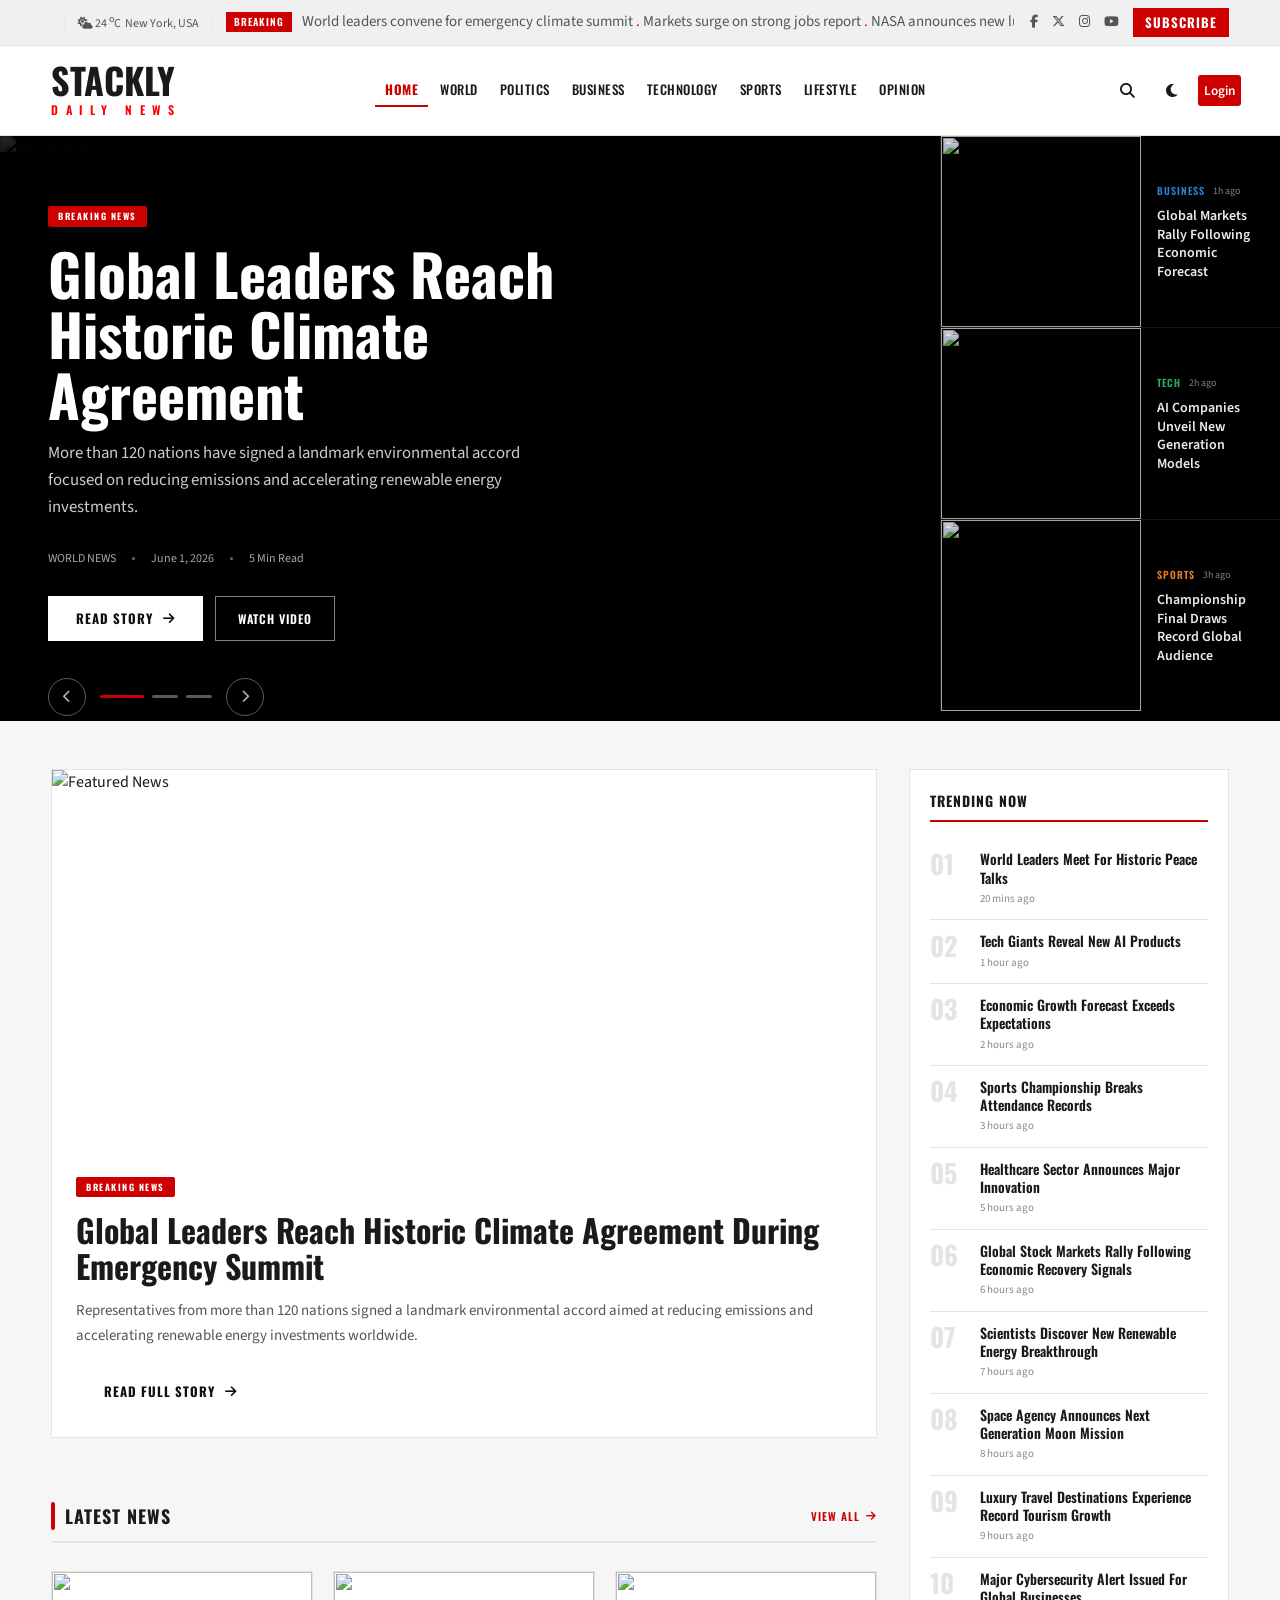
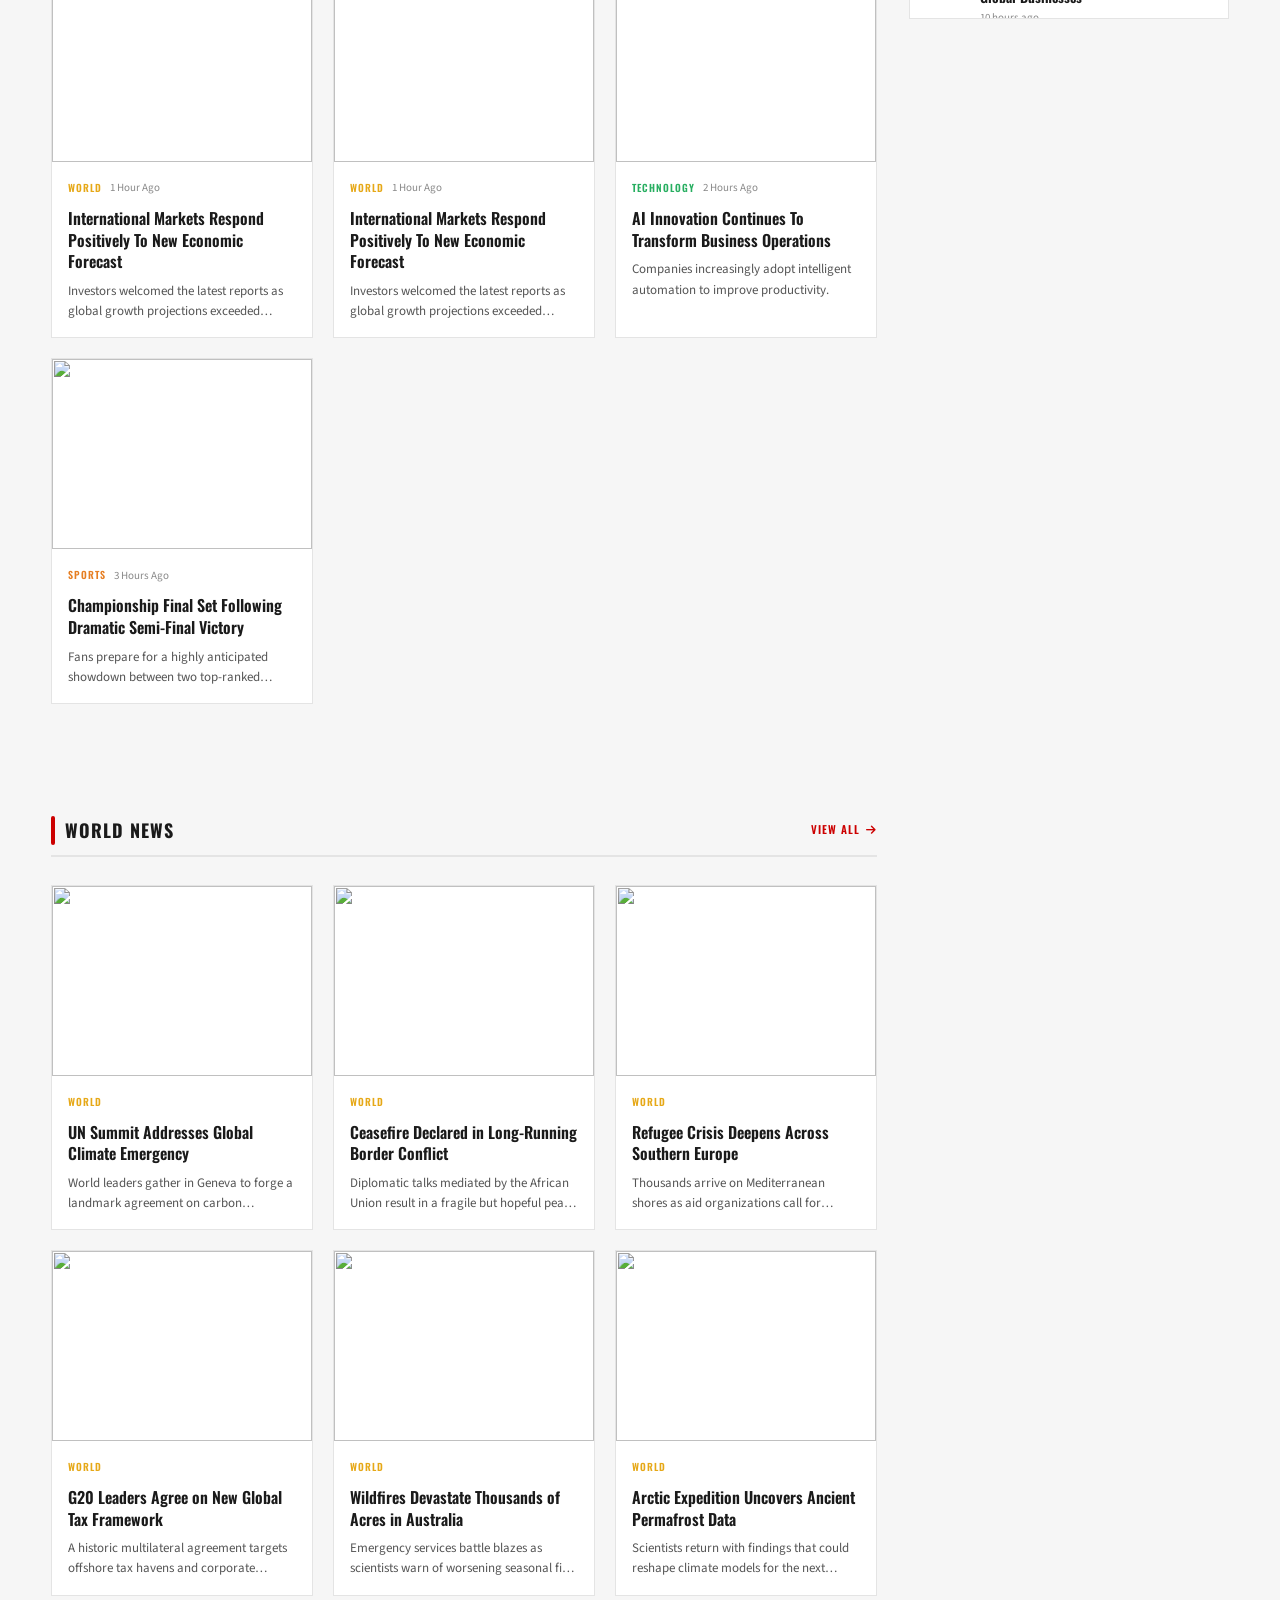
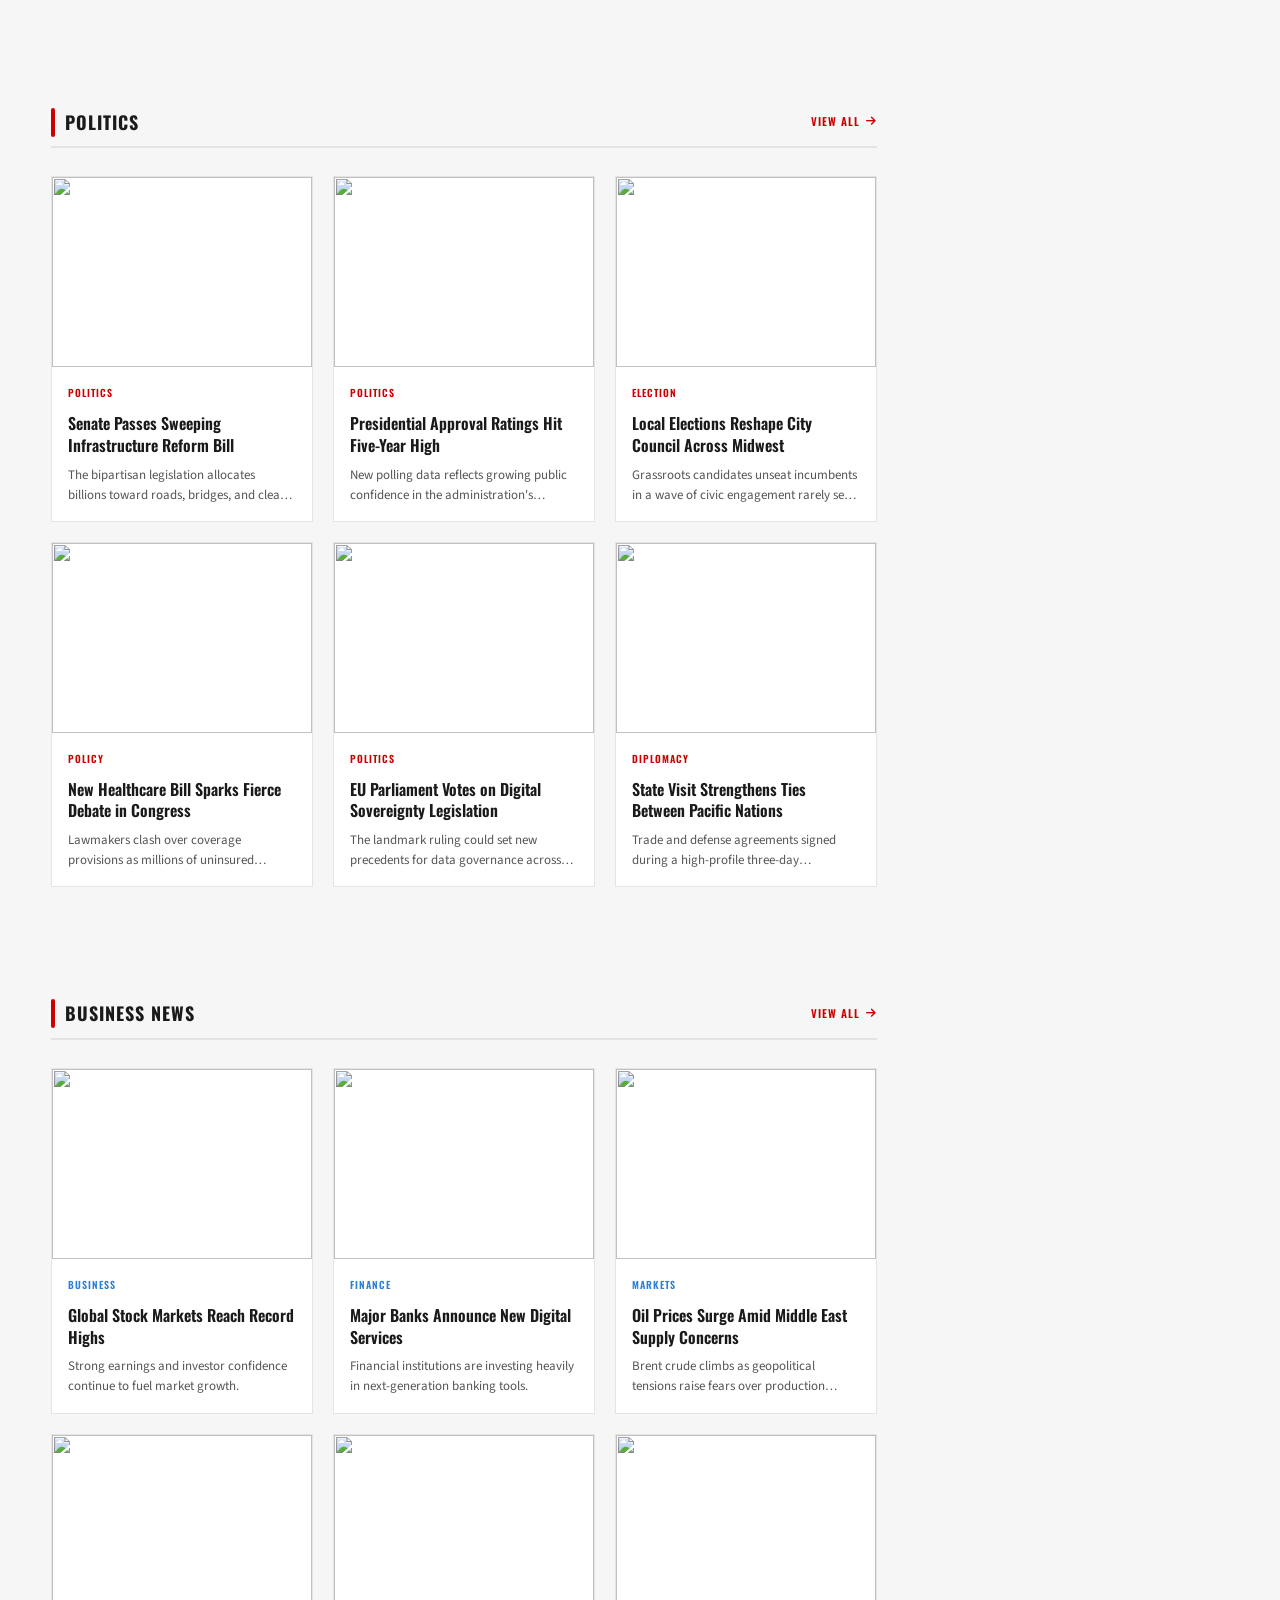
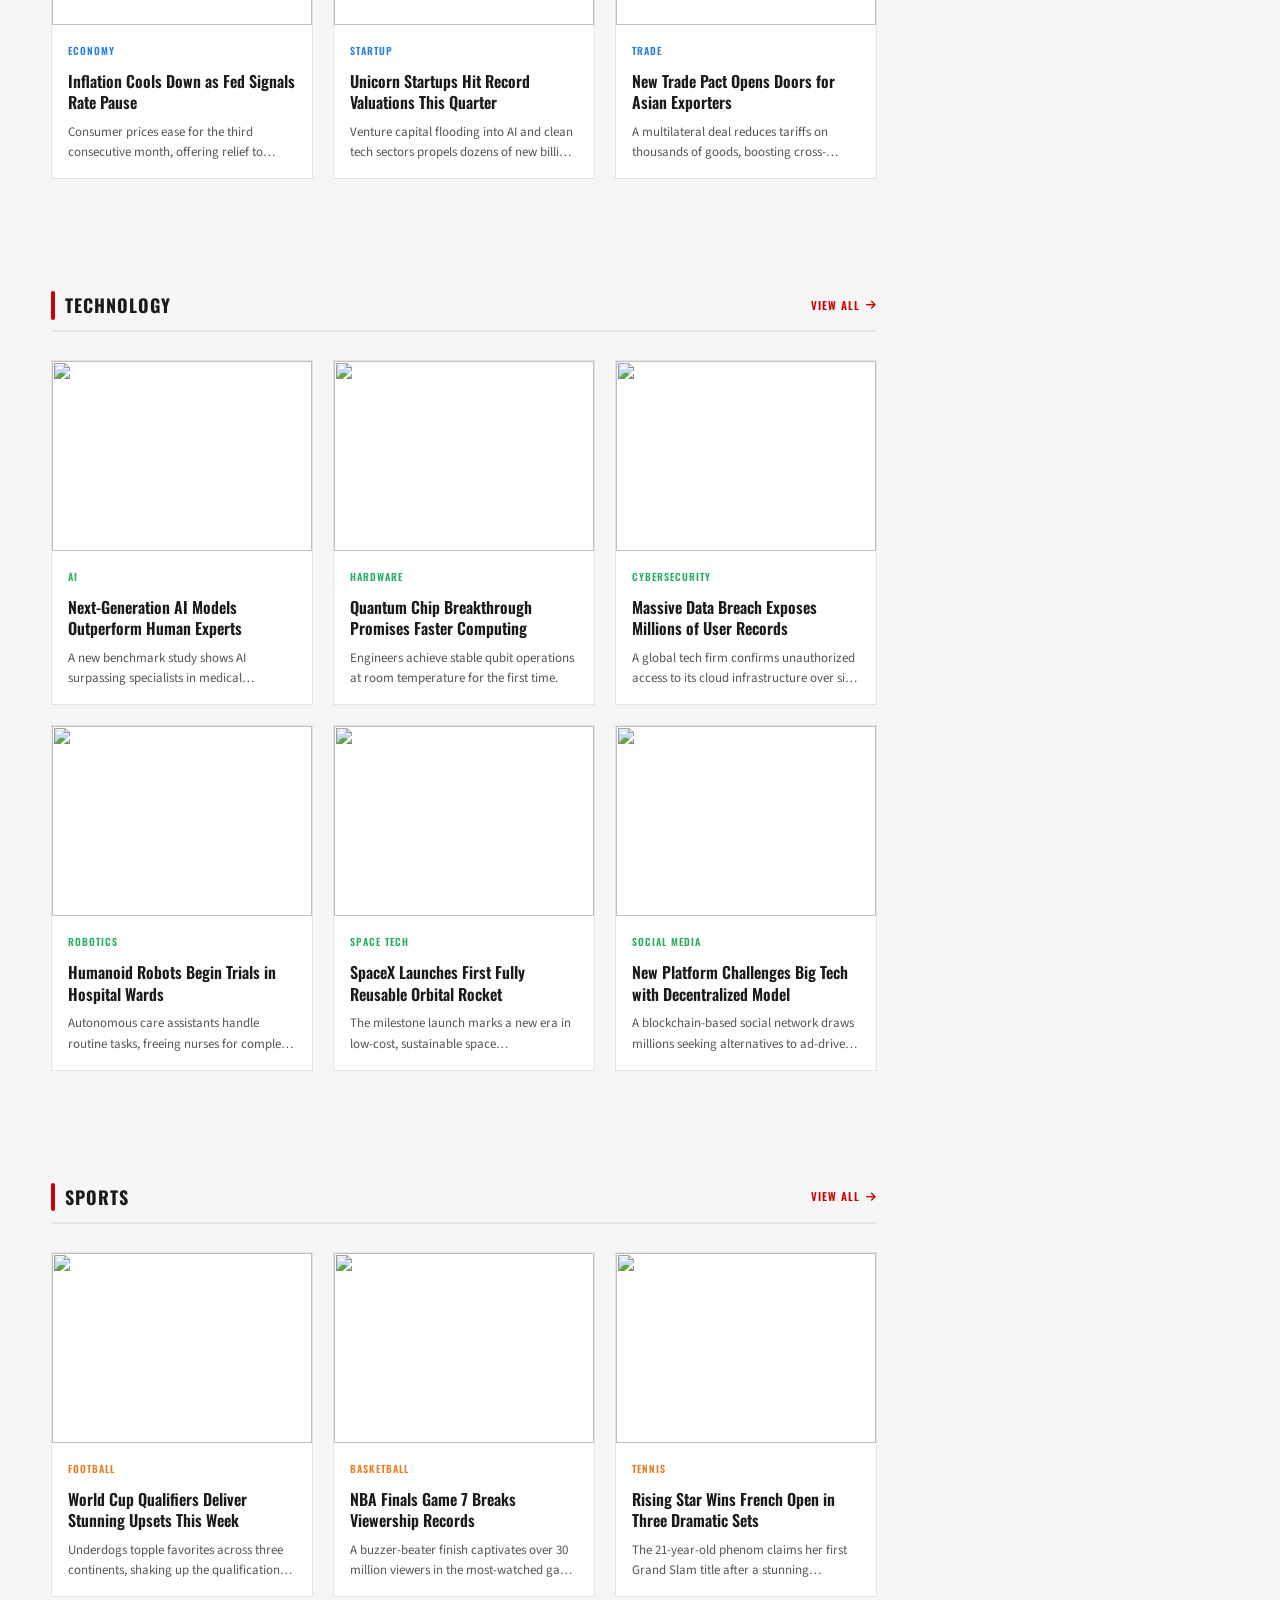
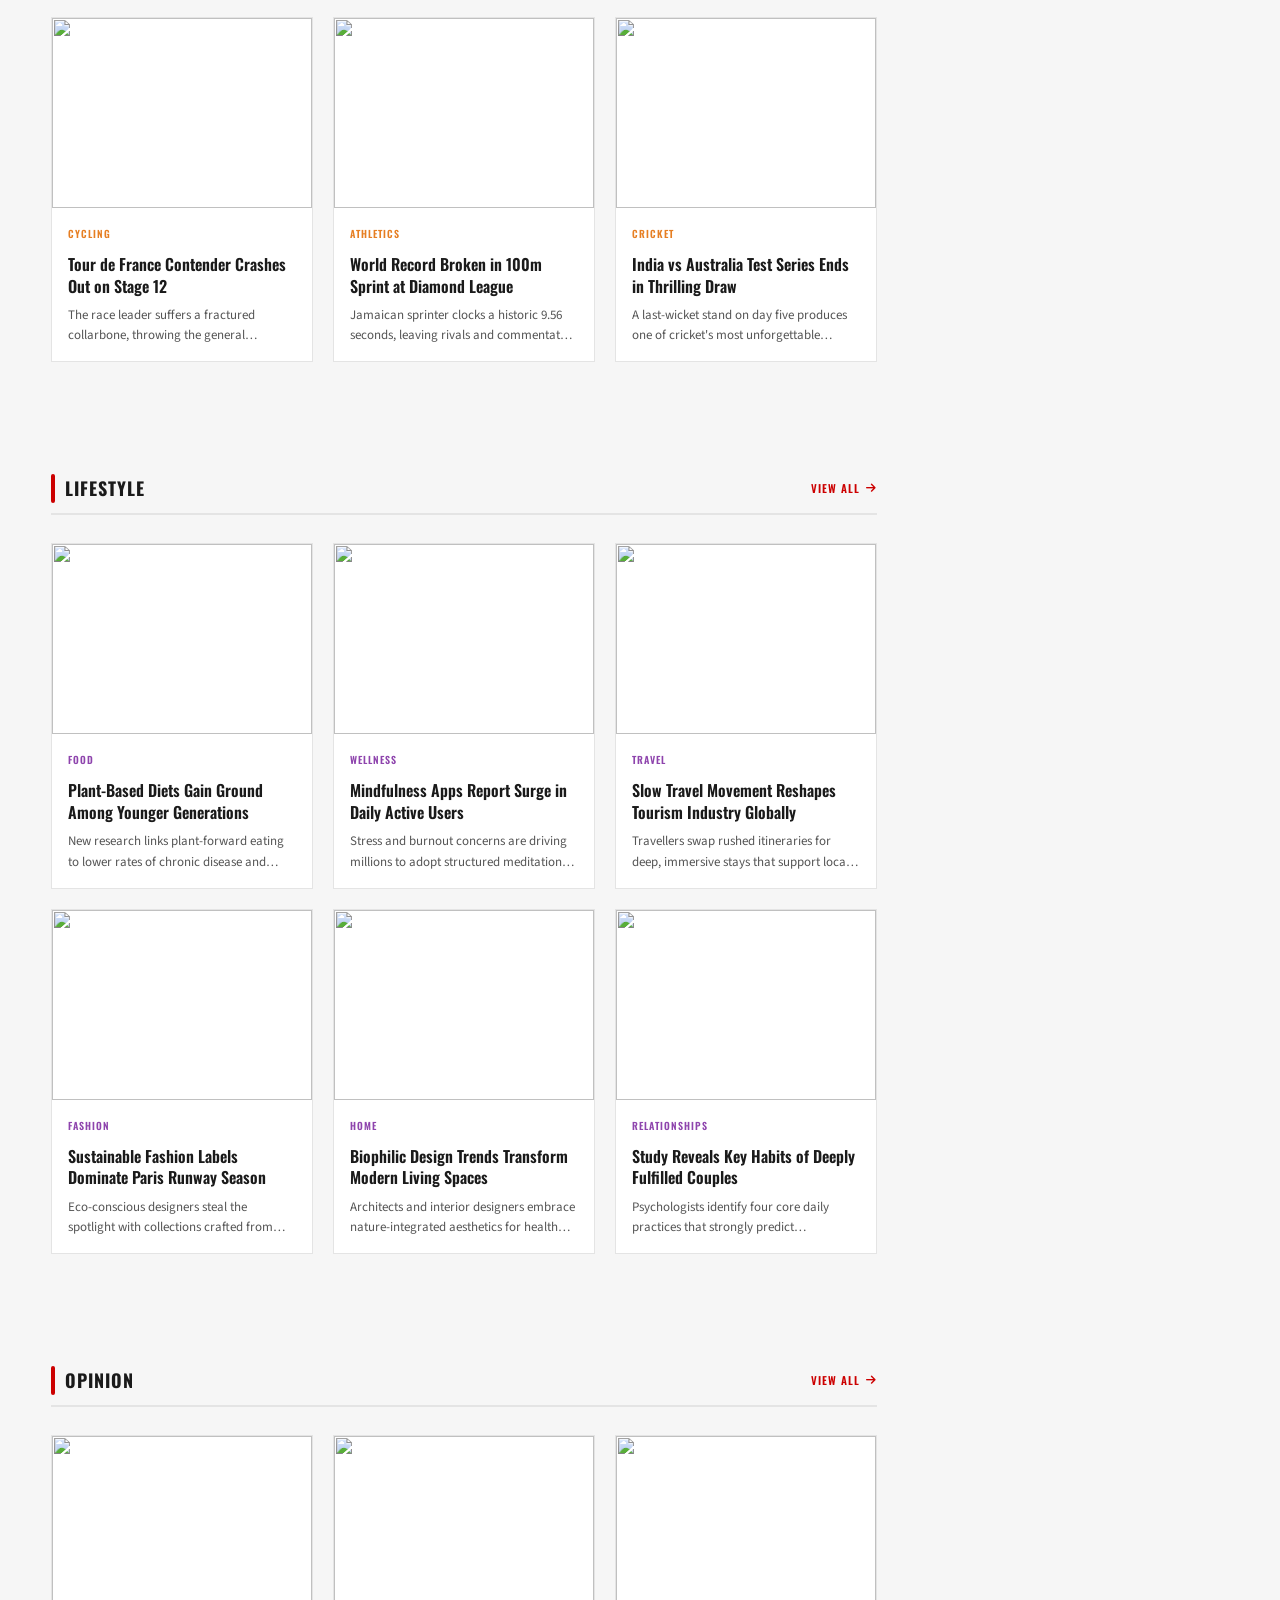
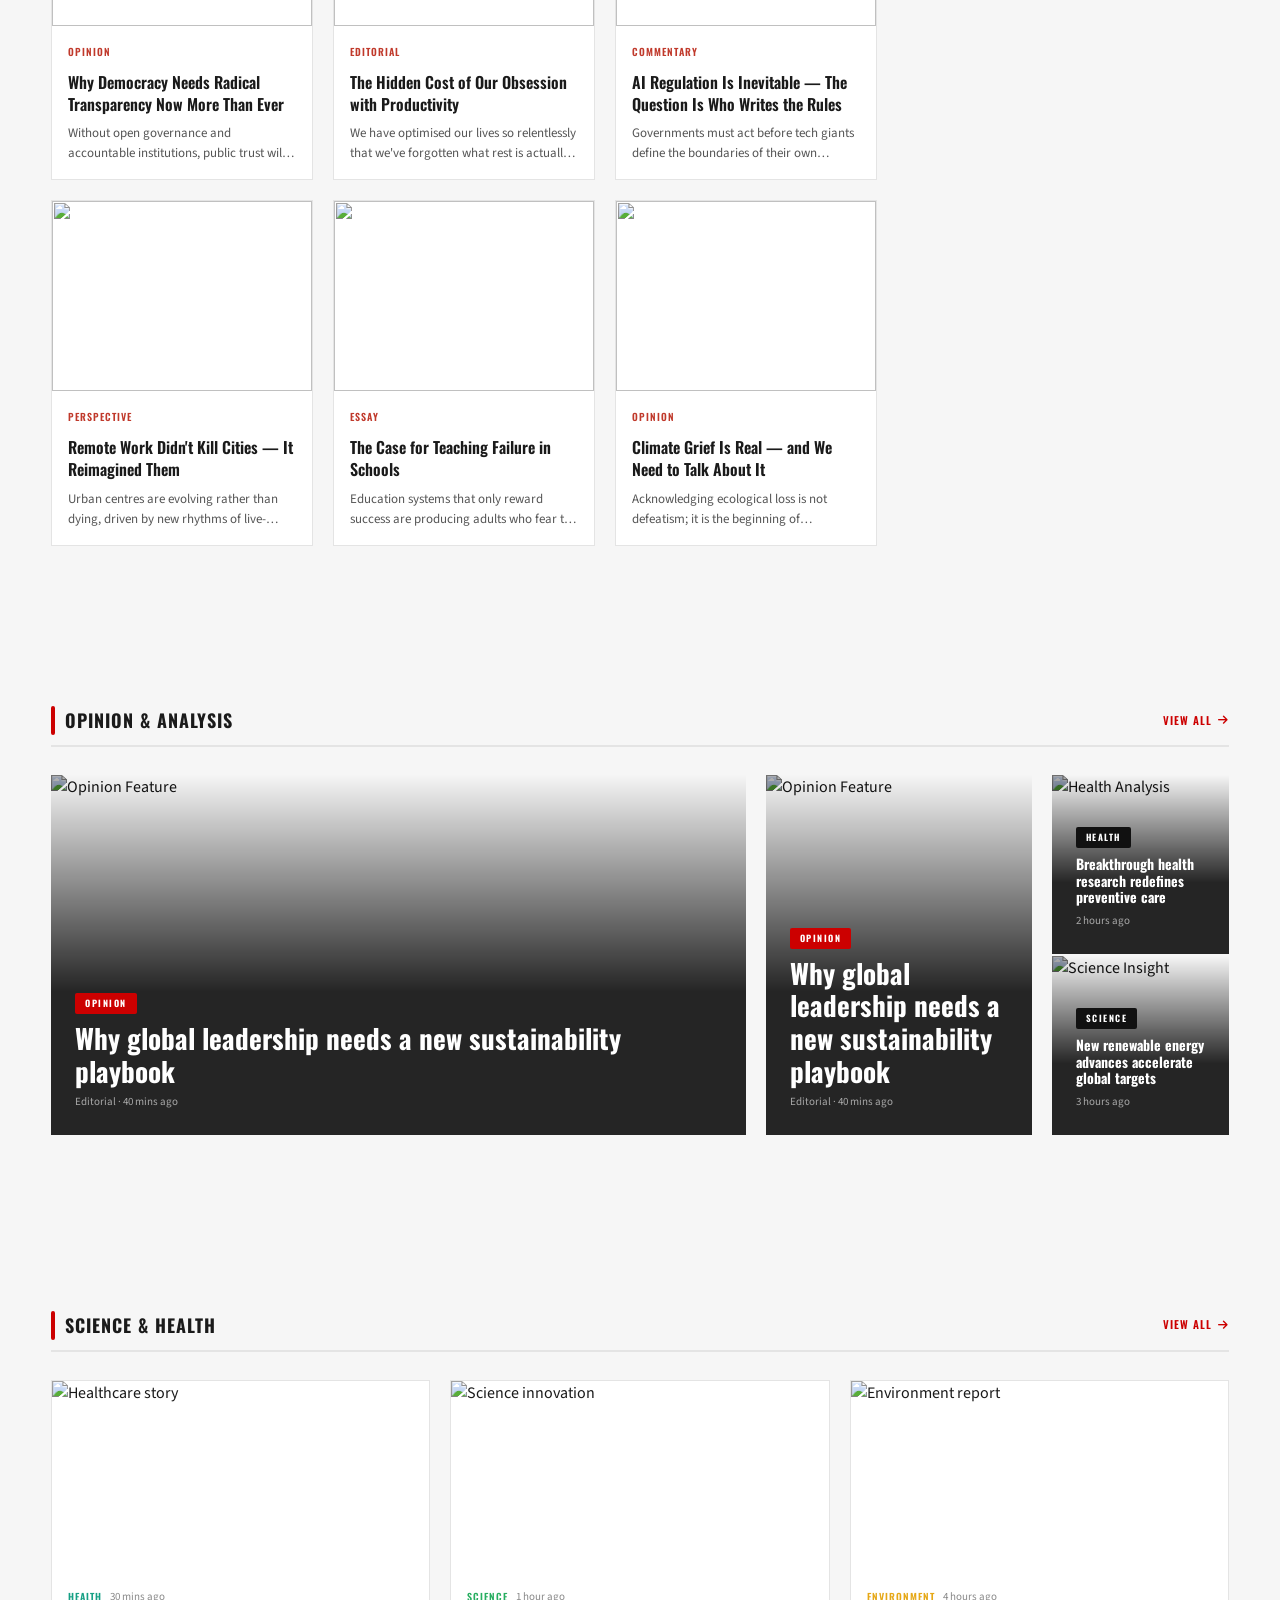
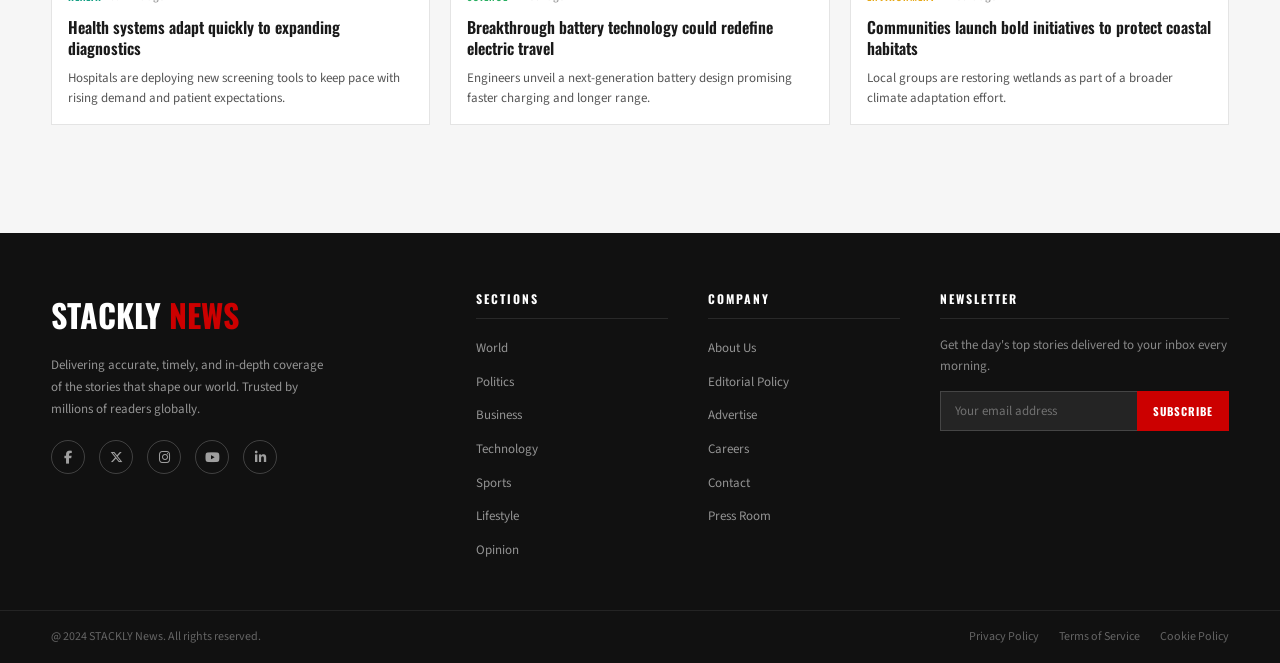
==== commit 02807611: "content are updated" ====
--- a/index.html
+++ b/index.html
@@ -1,15 +1,19 @@
 ﻿<!DOCTYPE html>
 <html lang="en">
+
 <head>
     <meta charset="UTF-8">
     <meta name="viewport" content="width=device-width, initial-scale=1.0">
-    <title>STACKLY  News  Stay Informed. Stay Ahead.</title>
+    <title>STACKLY News Stay Informed. Stay Ahead.</title>
     <link rel="preconnect" href="https://fonts.googleapis.com">
     <link rel="preconnect" href="https://fonts.gstatic.com" crossorigin>
-    <link href="https://fonts.googleapis.com/css2?family=Oswald:wght@400;500;600;700&family=Merriweather:ital,wght@0,400;0,700;1,400&family=Source+Sans+3:wght@300;400;600;700&display=swap" rel="stylesheet">
+    <link
+        href="https://fonts.googleapis.com/css2?family=Oswald:wght@400;500;600;700&family=Merriweather:ital,wght@0,400;0,700;1,400&family=Source+Sans+3:wght@300;400;600;700&display=swap"
+        rel="stylesheet">
     <link rel="stylesheet" href="https://cdnjs.cloudflare.com/ajax/libs/font-awesome/6.5.0/css/all.min.css">
     <link rel="stylesheet" href="style.css">
 </head>
+
 <body>
 
     <!-- ========== TOP UTILITY BAR ========== -->
@@ -24,7 +28,11 @@
                     <span class="breaking-label">BREAKING</span>
                     <div class="ticker-wrap">
                         <div class="ticker-track" id="ticker">
-                            <span>World leaders convene for emergency climate summit <span class="ticker-dot">.</span> Markets surge on strong jobs report <span class="ticker-dot">.</span> NASA announces new lunar mission date<span class="ticker-dot">.</span> Major merger shakes the tech sector <span class="ticker-dot">.</span> Championship final set for Sunday showdown <span class="ticker-dot">.</span>
+                            <span>World leaders convene for emergency climate summit <span class="ticker-dot">.</span>
+                                Markets surge on strong jobs report <span class="ticker-dot">.</span> NASA announces new
+                                lunar mission date<span class="ticker-dot">.</span> Major merger shakes the tech sector
+                                <span class="ticker-dot">.</span> Championship final set for Sunday showdown <span
+                                    class="ticker-dot">.</span>
                         </div>
                     </div>
                 </span>
@@ -59,9 +67,12 @@
                 </ul>
             </nav>
             <div class="header-controls">
-                <button class="ctrl-btn" id="search-btn" aria-label="Search"><i class="fa-solid fa-magnifying-glass"></i></button>
-                <button class="ctrl-btn" id="dark-toggle" aria-label="Toggle dark mode"><i class="fa-solid fa-moon"></i></button>
-                <button class="ctrl-btn hamburger" id="menu-toggle" aria-label="Menu" aria-controls="mobile-nav" aria-expanded="false"><i class="fa-solid fa-bars"></i></button>
+                <button class="ctrl-btn" id="search-btn" aria-label="Search"><i
+                        class="fa-solid fa-magnifying-glass"></i></button>
+                <button class="ctrl-btn" id="dark-toggle" aria-label="Toggle dark mode"><i
+                        class="fa-solid fa-moon"></i></button>
+                <button class="ctrl-btn hamburger" id="menu-toggle" aria-label="Menu" aria-controls="mobile-nav"
+                    aria-expanded="false"><i class="fa-solid fa-bars"></i></button>
                 <a href="./404.html" class="login-btn"><button>Login</button></a>
             </div>
         </div>
@@ -87,1414 +98,1592 @@
         </div>
     </header>
 
-<!-- HERO SECTION -->
-<section class="hero-section">
-
-    <!-- Slide 1 -->
-    <div class="hero-slide active">
-
-        <img class="hero-slide-img"
-            src="https://images.unsplash.com/photo-1486406146926-c627a92ad1ab?w=1600"
-            alt="World News">
-
-        <div class="hero-overlay"></div>
-
-        <div class="hero-container">
-
-            <div class="hero-content">
-
-                <span class="badge-pill badge-red">
-                    BREAKING NEWS
-                </span>
-
-                <h1 class="hero-title">
-                    Global Leaders Reach Historic Climate Agreement
-                </h1>
-
-                <p class="hero-desc">
-                    More than 120 nations have signed a landmark environmental
-                    accord focused on reducing emissions and accelerating
-                    renewable energy investments.
-                </p>
-
-                <div class="hero-meta">
-                    <span>WORLD NEWS</span>
-                    <span class="sep-dot"></span>
-                    <span>June 1, 2026</span>
-                    <span class="sep-dot"></span>
-                    <span>5 Min Read</span>
+    <!-- HERO SECTION -->
+    <section class="hero-section">
+
+        <!-- Slide 1 -->
+        <div class="hero-slide active">
+
+            <img class="hero-slide-img" src="https://images.unsplash.com/photo-1486406146926-c627a92ad1ab?w=1600"
+                alt="World News">
+
+            <div class="hero-overlay"></div>
+
+            <div class="hero-container">
+
+                <div class="hero-content">
+
+                    <span class="badge-pill badge-red">
+                        BREAKING NEWS
+                    </span>
+
+                    <h1 class="hero-title">
+                        Global Leaders Reach Historic Climate Agreement
+                    </h1>
+
+                    <p class="hero-desc">
+                        More than 120 nations have signed a landmark environmental
+                        accord focused on reducing emissions and accelerating
+                        renewable energy investments.
+                    </p>
+
+                    <div class="hero-meta">
+                        <span>WORLD NEWS</span>
+                        <span class="sep-dot"></span>
+                        <span>June 1, 2026</span>
+                        <span class="sep-dot"></span>
+                        <span>5 Min Read</span>
+                    </div>
+
+                    <div style="display:flex;gap:12px;">
+                        <a href="./404.html" class="btn-primary">
+                            READ STORY
+                            <i class="fa-solid fa-arrow-right"></i>
+                        </a>
+
+                        <a href="./404.html" class="btn-outline">
+                            WATCH VIDEO
+                        </a>
+                    </div>
+
                 </div>
 
-                <div style="display:flex;gap:12px;">
+                <!-- Sidebar -->
+                <div class="hero-sidebar">
+
+                    <a href="./404.html" class="hero-sidebar-item">
+
+                        <div class="sidebar-thumb">
+                            <img src="https://images.unsplash.com/photo-1520607162513-77705c0f0d4a?w=500">
+                        </div>
+
+                        <div class="sidebar-info">
+
+                            <div class="cat-time">
+                                <span class="cat-label cat-business">BUSINESS</span>
+                                <span class="time">1h ago</span>
+                            </div>
+
+                            <h3>
+                                Global Markets Rally Following Economic Forecast
+                            </h3>
+
+                        </div>
+
+                    </a>
+
+                    <a href="./404.html" class="hero-sidebar-item">
+
+                        <div class="sidebar-thumb">
+                            <img src="https://images.unsplash.com/photo-1516321318423-f06f85e504b3?w=500">
+                        </div>
+
+                        <div class="sidebar-info">
+
+                            <div class="cat-time">
+                                <span class="cat-label cat-technology">TECH</span>
+                                <span class="time">2h ago</span>
+                            </div>
+
+                            <h3>
+                                AI Companies Unveil New Generation Models
+                            </h3>
+
+                        </div>
+
+                    </a>
+
+                    <a href="./404.html" class="hero-sidebar-item">
+
+                        <div class="sidebar-thumb">
+                            <img src="https://images.unsplash.com/photo-1461896836934-ffe607ba8211?w=500">
+                        </div>
+
+                        <div class="sidebar-info">
+
+                            <div class="cat-time">
+                                <span class="cat-label cat-sports">SPORTS</span>
+                                <span class="time">3h ago</span>
+                            </div>
+
+                            <h3>
+                                Championship Final Draws Record Global Audience
+                            </h3>
+
+                        </div>
+
+                    </a>
+
+                </div>
+
+            </div>
+
+        </div>
+
+        <!-- Slide 2 -->
+        <div class="hero-slide">
+
+            <img class="hero-slide-img" src="https://images.unsplash.com/photo-1451187580459-43490279c0fa?w=1600"
+                alt="Technology">
+
+            <div class="hero-overlay"></div>
+
+            <div class="hero-container">
+
+                <div class="hero-content">
+
+                    <span class="badge-pill badge-red">
+                        TECHNOLOGY
+                    </span>
+
+                    <h1 class="hero-title">
+                        Artificial Intelligence Reshaping Global Industries
+                    </h1>
+
+                    <p class="hero-desc">
+                        From healthcare to finance, AI is driving innovation and
+                        transforming how businesses operate worldwide.
+                    </p>
+
+                    <div class="hero-meta">
+                        <span>TECHNOLOGY</span>
+                        <span class="sep-dot"></span>
+                        <span>June 1, 2026</span>
+                        <span class="sep-dot"></span>
+                        <span>7 Min Read</span>
+                    </div>
+
                     <a href="./404.html" class="btn-primary">
                         READ STORY
                         <i class="fa-solid fa-arrow-right"></i>
                     </a>
 
-                    <a href="./404.html" class="btn-outline">
-                        WATCH VIDEO
+                </div>
+                <div class="hero-sidebar">
+
+                    <a href="./404.html" class="hero-sidebar-item">
+
+                        <div class="sidebar-thumb">
+                            <img src="https://images.unsplash.com/photo-1520607162513-77705c0f0d4a?w=500">
+                        </div>
+
+                        <div class="sidebar-info">
+
+                            <div class="cat-time">
+                                <span class="cat-label cat-business">BUSINESS</span>
+                                <span class="time">1h ago</span>
+                            </div>
+
+                            <h3>
+                                Global Markets Rally Following Economic Forecast
+                            </h3>
+
+                        </div>
+
                     </a>
+
+                    <a href="./404.html" class="hero-sidebar-item">
+
+                        <div class="sidebar-thumb">
+                            <img src="https://images.unsplash.com/photo-1516321318423-f06f85e504b3?w=500">
+                        </div>
+
+                        <div class="sidebar-info">
+
+                            <div class="cat-time">
+                                <span class="cat-label cat-technology">TECH</span>
+                                <span class="time">2h ago</span>
+                            </div>
+
+                            <h3>
+                                AI Companies Unveil New Generation Models
+                            </h3>
+
+                        </div>
+
+                    </a>
+
+                    <a href="./404.html" class="hero-sidebar-item">
+
+                        <div class="sidebar-thumb">
+                            <img src="https://images.unsplash.com/photo-1461896836934-ffe607ba8211?w=500">
+                        </div>
+
+                        <div class="sidebar-info">
+
+                            <div class="cat-time">
+                                <span class="cat-label cat-sports">SPORTS</span>
+                                <span class="time">3h ago</span>
+                            </div>
+
+                            <h3>
+                                Championship Final Draws Record Global Audience
+                            </h3>
+
+                        </div>
+
+                    </a>
+
                 </div>
-
-            </div>
-
-            <!-- Sidebar -->
-            <div class="hero-sidebar">
-
-                <a href="./404.html" class="hero-sidebar-item">
-
-                    <div class="sidebar-thumb">
-                        <img src="https://images.unsplash.com/photo-1520607162513-77705c0f0d4a?w=500">
-                    </div>
-
-                    <div class="sidebar-info">
-
-                        <div class="cat-time">
-                            <span class="cat-label cat-business">BUSINESS</span>
-                            <span class="time">1h ago</span>
-                        </div>
-
-                        <h3>
-                            Global Markets Rally Following Economic Forecast
-                        </h3>
-
-                    </div>
-
-                </a>
-
-                <a href="./404.html" class="hero-sidebar-item">
-
-                    <div class="sidebar-thumb">
-                        <img src="https://images.unsplash.com/photo-1516321318423-f06f85e504b3?w=500">
-                    </div>
-
-                    <div class="sidebar-info">
-
-                        <div class="cat-time">
-                            <span class="cat-label cat-technology">TECH</span>
-                            <span class="time">2h ago</span>
-                        </div>
-
-                        <h3>
-                            AI Companies Unveil New Generation Models
-                        </h3>
-
-                    </div>
-
-                </a>
-
-                <a href="./404.html" class="hero-sidebar-item">
-
-                    <div class="sidebar-thumb">
-                        <img src="https://images.unsplash.com/photo-1461896836934-ffe607ba8211?w=500">
-                    </div>
-
-                    <div class="sidebar-info">
-
-                        <div class="cat-time">
-                            <span class="cat-label cat-sports">SPORTS</span>
-                            <span class="time">3h ago</span>
-                        </div>
-
-                        <h3>
-                            Championship Final Draws Record Global Audience
-                        </h3>
-
-                    </div>
-
-                </a>
-
             </div>
 
         </div>
 
-    </div>
-
-    <!-- Slide 2 -->
-    <div class="hero-slide">
-
-        <img class="hero-slide-img"
-            src="https://images.unsplash.com/photo-1451187580459-43490279c0fa?w=1600"
-            alt="Technology">
-
-        <div class="hero-overlay"></div>
-
-        <div class="hero-container">
-
-            <div class="hero-content">
-
-                <span class="badge-pill badge-red">
-                    TECHNOLOGY
-                </span>
-
-                <h1 class="hero-title">
-                    Artificial Intelligence Reshaping Global Industries
-                </h1>
-
-                <p class="hero-desc">
-                    From healthcare to finance, AI is driving innovation and
-                    transforming how businesses operate worldwide.
-                </p>
-
-                <div class="hero-meta">
-                    <span>TECHNOLOGY</span>
-                    <span class="sep-dot"></span>
-                    <span>June 1, 2026</span>
-                    <span class="sep-dot"></span>
-                    <span>7 Min Read</span>
+        <!-- Slide 3 -->
+        <div class="hero-slide">
+
+            <img class="hero-slide-img" src="https://images.unsplash.com/photo-1508098682722-e99c43a406b2?w=1600"
+                alt="Sports">
+
+            <div class="hero-overlay"></div>
+
+            <div class="hero-container">
+
+                <div class="hero-content">
+
+                    <span class="badge-pill badge-red">
+                        SPORTS
+                    </span>
+
+                    <h1 class="hero-title">
+                        Championship Final Set After Thrilling Semi-Final Clash
+                    </h1>
+
+                    <p class="hero-desc">
+                        Millions of fans prepare for the season's most anticipated
+                        sporting event.
+                    </p>
+
+                    <div class="hero-meta">
+                        <span>SPORTS</span>
+                        <span class="sep-dot"></span>
+                        <span>June 1, 2026</span>
+                        <span class="sep-dot"></span>
+                        <span>4 Min Read</span>
+                    </div>
+
+                    <a href="./404.html" class="btn-primary">
+                        READ STORY
+                        <i class="fa-solid fa-arrow-right"></i>
+                    </a>
+
                 </div>
-
-                <a href="./404.html" class="btn-primary">
-                    READ STORY
+                <div class="hero-sidebar">
+
+                    <a href="./404.html" class="hero-sidebar-item">
+
+                        <div class="sidebar-thumb">
+                            <img src="https://images.unsplash.com/photo-1520607162513-77705c0f0d4a?w=500">
+                        </div>
+
+                        <div class="sidebar-info">
+
+                            <div class="cat-time">
+                                <span class="cat-label cat-business">BUSINESS</span>
+                                <span class="time">1h ago</span>
+                            </div>
+
+                            <h3>
+                                Global Markets Rally Following Economic Forecast
+                            </h3>
+
+                        </div>
+
+                    </a>
+
+                    <a href="./404.html" class="hero-sidebar-item">
+
+                        <div class="sidebar-thumb">
+                            <img src="https://images.unsplash.com/photo-1516321318423-f06f85e504b3?w=500">
+                        </div>
+
+                        <div class="sidebar-info">
+
+                            <div class="cat-time">
+                                <span class="cat-label cat-technology">TECH</span>
+                                <span class="time">2h ago</span>
+                            </div>
+
+                            <h3>
+                                AI Companies Unveil New Generation Models
+                            </h3>
+
+                        </div>
+
+                    </a>
+
+                    <a href="./404.html" class="hero-sidebar-item">
+
+                        <div class="sidebar-thumb">
+                            <img src="https://images.unsplash.com/photo-1461896836934-ffe607ba8211?w=500">
+                        </div>
+
+                        <div class="sidebar-info">
+
+                            <div class="cat-time">
+                                <span class="cat-label cat-sports">SPORTS</span>
+                                <span class="time">3h ago</span>
+                            </div>
+
+                            <h3>
+                                Championship Final Draws Record Global Audience
+                            </h3>
+
+                        </div>
+
+                    </a>
+
+                </div>
+            </div>
+
+        </div>
+
+        <!-- Controls -->
+        <div class="hero-controls">
+
+            <button class="hero-nav-btn prev-slide">
+                <i class="fa-solid fa-chevron-left"></i>
+            </button>
+
+            <div class="hero-dots">
+                <span class="hero-dot active"></span>
+                <span class="hero-dot"></span>
+                <span class="hero-dot"></span>
+            </div>
+
+            <button class="hero-nav-btn next-slide">
+                <i class="fa-solid fa-chevron-right"></i>
+            </button>
+
+        </div>
+
+    </section>
+
+    <!-- MAIN CONTENT -->
+    <section class="section-wrap">
+        <div class="container">
+
+            <div class="home-main-grid">
+
+                <!-- LEFT CONTENT -->
+                <div class="home-content">
+
+                    <!-- FEATURED STORY -->
+                    <article class="news-card-featured">
+                        <div class="featured-image">
+                            <img src="https://images.unsplash.com/photo-1486406146926-c627a92ad1ab?w=1200"
+                                alt="Featured News">
+                        </div>
+
+                        <div class="featured-body">
+
+                            <span class="badge-pill badge-red">
+                                BREAKING NEWS
+                            </span>
+
+                            <h2>
+                                Global Leaders Reach Historic Climate Agreement
+                                During Emergency Summit
+                            </h2>
+
+                            <p>
+                                Representatives from more than 120 nations signed
+                                a landmark environmental accord aimed at reducing
+                                emissions and accelerating renewable energy
+                                investments worldwide.
+                            </p>
+
+                            <a href="./404.html" class="btn-primary">
+                                READ FULL STORY
+                                <i class="fa-solid fa-arrow-right"></i>
+                            </a>
+
+                        </div>
+                    </article>
+
+                    <!-- LATEST NEWS -->
+                    <div class="section-wrap sticky-header">
+
+                        <div class="section-header">
+                            <h2>LATEST NEWS</h2>
+
+                            <a href="./404.html" class="view-all-link">
+                                VIEW ALL
+                                <i class="fa-solid fa-arrow-right"></i>
+                            </a>
+                        </div>
+
+                        <div class="cards-grid-3">
+
+                            <article class="news-card">
+
+                                <div class="card-image">
+                                    <img src="https://images.unsplash.com/photo-1451187580459-43490279c0fa?w=600"
+                                        alt="">
+                                </div>
+
+                                <div class="card-body">
+
+                                    <div class="card-meta">
+                                        <span class="cat-label cat-world">
+                                            WORLD
+                                        </span>
+
+                                        <span class="time">
+                                            1 Hour Ago
+                                        </span>
+                                    </div>
+
+                                    <h3>
+                                        International Markets Respond Positively
+                                        To New Economic Forecast
+                                    </h3>
+
+                                    <p>
+                                        Investors welcomed the latest reports as
+                                        global growth projections exceeded analyst
+                                        expectations.
+                                    </p>
+
+                                </div>
+
+                            </article>
+                            <article class="news-card">
+
+                                <div class="card-image">
+                                    <img src="https://images.unsplash.com/photo-1451187580459-43490279c0fa?w=600"
+                                        alt="">
+                                </div>
+
+                                <div class="card-body">
+
+                                    <div class="card-meta">
+                                        <span class="cat-label cat-world">
+                                            WORLD
+                                        </span>
+
+                                        <span class="time">
+                                            1 Hour Ago
+                                        </span>
+                                    </div>
+
+                                    <h3>
+                                        International Markets Respond Positively
+                                        To New Economic Forecast
+                                    </h3>
+
+                                    <p>
+                                        Investors welcomed the latest reports as
+                                        global growth projections exceeded analyst
+                                        expectations.
+                                    </p>
+
+                                </div>
+
+                            </article>
+
+                            <article class="news-card">
+
+                                <div class="card-image">
+                                    <img src="https://images.unsplash.com/photo-1516321318423-f06f85e504b3?w=600"
+                                        alt="">
+                                </div>
+
+                                <div class="card-body">
+
+                                    <div class="card-meta">
+                                        <span class="cat-label cat-technology">
+                                            TECHNOLOGY
+                                        </span>
+
+                                        <span class="time">
+                                            2 Hours Ago
+                                        </span>
+                                    </div>
+
+                                    <h3>
+                                        AI Innovation Continues To Transform
+                                        Business Operations
+                                    </h3>
+
+                                    <p>
+                                        Companies increasingly adopt intelligent
+                                        automation to improve productivity.
+                                    </p>
+
+                                </div>
+
+                            </article>
+
+                            <article class="news-card">
+
+                                <div class="card-image">
+                                    <img src="https://images.unsplash.com/photo-1461896836934-ffe607ba8211?w=600"
+                                        alt="">
+                                </div>
+
+                                <div class="card-body">
+
+                                    <div class="card-meta">
+                                        <span class="cat-label cat-sports">
+                                            SPORTS
+                                        </span>
+
+                                        <span class="time">
+                                            3 Hours Ago
+                                        </span>
+                                    </div>
+
+                                    <h3>
+                                        Championship Final Set Following Dramatic
+                                        Semi-Final Victory
+                                    </h3>
+
+                                    <p>
+                                        Fans prepare for a highly anticipated
+                                        showdown between two top-ranked teams.
+                                    </p>
+
+                                </div>
+
+                            </article>
+
+                        </div>
+
+                    </div>
+
+                    <!-- ===== WORLD NEWS ===== -->
+                    <div class="section-wrap sticky-header">
+                        <div class="section-header">
+                            <h2>WORLD NEWS</h2>
+                            <a href="./404.html" class="view-all-link">
+                                VIEW ALL
+                                <i class="fa-solid fa-arrow-right"></i>
+                            </a>
+                        </div>
+                        <div class="cards-grid-3">
+
+                            <article class="news-card">
+                                <div class="card-image">
+                                    <img src="https://images.unsplash.com/photo-1526778548025-fa2f459cd5c1?w=700">
+                                </div>
+                                <div class="card-body">
+                                    <div class="card-meta">
+                                        <span class="cat-label cat-world">WORLD</span>
+                                    </div>
+                                    <h3>UN Summit Addresses Global Climate Emergency</h3>
+                                    <p>World leaders gather in Geneva to forge a landmark agreement on carbon neutrality
+                                        targets.</p>
+                                </div>
+                            </article>
+
+                            <article class="news-card">
+                                <div class="card-image">
+                                    <img src="https://images.unsplash.com/photo-1604357209793-fca5dca89f97?w=700">
+                                </div>
+                                <div class="card-body">
+                                    <div class="card-meta">
+                                        <span class="cat-label cat-world">WORLD</span>
+                                    </div>
+                                    <h3>Ceasefire Declared in Long-Running Border Conflict</h3>
+                                    <p>Diplomatic talks mediated by the African Union result in a fragile but hopeful
+                                        peace deal.</p>
+                                </div>
+                            </article>
+
+                            <article class="news-card">
+                                <div class="card-image">
+                                    <img src="https://images.unsplash.com/photo-1541872703-74c5e44368f9?w=700">
+                                </div>
+                                <div class="card-body">
+                                    <div class="card-meta">
+                                        <span class="cat-label cat-world">WORLD</span>
+                                    </div>
+                                    <h3>Refugee Crisis Deepens Across Southern Europe</h3>
+                                    <p>Thousands arrive on Mediterranean shores as aid organizations call for urgent
+                                        intervention.</p>
+                                </div>
+                            </article>
+
+                            <article class="news-card">
+                                <div class="card-image">
+                                    <img src="https://images.unsplash.com/photo-1507003211169-0a1dd7228f2d?w=700">
+                                </div>
+                                <div class="card-body">
+                                    <div class="card-meta">
+                                        <span class="cat-label cat-world">WORLD</span>
+                                    </div>
+                                    <h3>G20 Leaders Agree on New Global Tax Framework</h3>
+                                    <p>A historic multilateral agreement targets offshore tax havens and corporate
+                                        loopholes.</p>
+                                </div>
+                            </article>
+
+                            <article class="news-card">
+                                <div class="card-image">
+                                    <img src="https://images.unsplash.com/photo-1476304884326-cd2c88572c5f?w=700">
+                                </div>
+                                <div class="card-body">
+                                    <div class="card-meta">
+                                        <span class="cat-label cat-world">WORLD</span>
+                                    </div>
+                                    <h3>Wildfires Devastate Thousands of Acres in Australia</h3>
+                                    <p>Emergency services battle blazes as scientists warn of worsening seasonal fire
+                                        patterns.</p>
+                                </div>
+                            </article>
+
+                            <article class="news-card">
+                                <div class="card-image">
+                                    <img src="https://images.unsplash.com/photo-1529107386315-e1a2ed48a620?w=700">
+                                </div>
+                                <div class="card-body">
+                                    <div class="card-meta">
+                                        <span class="cat-label cat-world">WORLD</span>
+                                    </div>
+                                    <h3>Arctic Expedition Uncovers Ancient Permafrost Data</h3>
+                                    <p>Scientists return with findings that could reshape climate models for the next
+                                        century.</p>
+                                </div>
+                            </article>
+
+                        </div>
+                    </div>
+
+                    <!-- ===== POLITICS ===== -->
+                    <div class="section-wrap sticky-header">
+                        <div class="section-header">
+                            <h2>POLITICS</h2>
+                            <a href="./404.html" class="view-all-link">
+                                VIEW ALL
+                                <i class="fa-solid fa-arrow-right"></i>
+                            </a>
+                        </div>
+                        <div class="cards-grid-3">
+
+                            <article class="news-card">
+                                <div class="card-image">
+                                    <img src="https://images.unsplash.com/photo-1555848962-6e79363ec58f?w=700">
+                                </div>
+                                <div class="card-body">
+                                    <div class="card-meta">
+                                        <span class="cat-label cat-politics">POLITICS</span>
+                                    </div>
+                                    <h3>Senate Passes Sweeping Infrastructure Reform Bill</h3>
+                                    <p>The bipartisan legislation allocates billions toward roads, bridges, and clean
+                                        energy grids.</p>
+                                </div>
+                            </article>
+
+                            <article class="news-card">
+                                <div class="card-image">
+                                    <img src="https://images.unsplash.com/photo-1541872703-74c5e44368f9?w=700">
+                                </div>
+                                <div class="card-body">
+                                    <div class="card-meta">
+                                        <span class="cat-label cat-politics">POLITICS</span>
+                                    </div>
+                                    <h3>Presidential Approval Ratings Hit Five-Year High</h3>
+                                    <p>New polling data reflects growing public confidence in the administration's
+                                        economic policies.</p>
+                                </div>
+                            </article>
+
+                            <article class="news-card">
+                                <div class="card-image">
+                                    <img src="https://images.unsplash.com/photo-1569163139599-0f4517e36f51?w=700">
+                                </div>
+                                <div class="card-body">
+                                    <div class="card-meta">
+                                        <span class="cat-label cat-politics">ELECTION</span>
+                                    </div>
+                                    <h3>Local Elections Reshape City Council Across Midwest</h3>
+                                    <p>Grassroots candidates unseat incumbents in a wave of civic engagement rarely seen
+                                        in decades.</p>
+                                </div>
+                            </article>
+
+                            <article class="news-card">
+                                <div class="card-image">
+                                    <img src="https://images.unsplash.com/photo-1521791055366-0d553872952f?w=700">
+                                </div>
+                                <div class="card-body">
+                                    <div class="card-meta">
+                                        <span class="cat-label cat-politics">POLICY</span>
+                                    </div>
+                                    <h3>New Healthcare Bill Sparks Fierce Debate in Congress</h3>
+                                    <p>Lawmakers clash over coverage provisions as millions of uninsured Americans await
+                                        reform.</p>
+                                </div>
+                            </article>
+
+                            <article class="news-card">
+                                <div class="card-image">
+                                    <img src="https://images.unsplash.com/photo-1543269865-cbf427effbad?w=700">
+                                </div>
+                                <div class="card-body">
+                                    <div class="card-meta">
+                                        <span class="cat-label cat-politics">POLITICS</span>
+                                    </div>
+                                    <h3>EU Parliament Votes on Digital Sovereignty Legislation</h3>
+                                    <p>The landmark ruling could set new precedents for data governance across member
+                                        states.</p>
+                                </div>
+                            </article>
+
+                            <article class="news-card">
+                                <div class="card-image">
+                                    <img src="https://images.unsplash.com/photo-1464375117522-1311d6a5b81f?w=700">
+                                </div>
+                                <div class="card-body">
+                                    <div class="card-meta">
+                                        <span class="cat-label cat-politics">DIPLOMACY</span>
+                                    </div>
+                                    <h3>State Visit Strengthens Ties Between Pacific Nations</h3>
+                                    <p>Trade and defense agreements signed during a high-profile three-day diplomatic
+                                        summit.</p>
+                                </div>
+                            </article>
+
+                        </div>
+                    </div>
+
+                    <!-- ===== BUSINESS ===== -->
+                    <div class="section-wrap sticky-header">
+                        <div class="section-header">
+                            <h2>BUSINESS NEWS</h2>
+                            <a href="./404.html" class="view-all-link">
+                                VIEW ALL
+                                <i class="fa-solid fa-arrow-right"></i>
+                            </a>
+                        </div>
+                        <div class="cards-grid-3">
+
+                            <article class="news-card">
+                                <div class="card-image">
+                                    <img src="https://images.unsplash.com/photo-1520607162513-77705c0f0d4a?w=700">
+                                </div>
+                                <div class="card-body">
+                                    <div class="card-meta">
+                                        <span class="cat-label cat-business">BUSINESS</span>
+                                    </div>
+                                    <h3>Global Stock Markets Reach Record Highs</h3>
+                                    <p>Strong earnings and investor confidence continue to fuel market growth.</p>
+                                </div>
+                            </article>
+
+                            <article class="news-card">
+                                <div class="card-image">
+                                    <img src="https://images.unsplash.com/photo-1559526324-593bc073d938?w=700">
+                                </div>
+                                <div class="card-body">
+                                    <div class="card-meta">
+                                        <span class="cat-label cat-business">FINANCE</span>
+                                    </div>
+                                    <h3>Major Banks Announce New Digital Services</h3>
+                                    <p>Financial institutions are investing heavily in next-generation banking tools.
+                                    </p>
+                                </div>
+                            </article>
+
+                            <article class="news-card">
+                                <div class="card-image">
+                                    <img src="https://images.unsplash.com/photo-1444653614773-995cb1ef9efa?w=700">
+                                </div>
+                                <div class="card-body">
+                                    <div class="card-meta">
+                                        <span class="cat-label cat-business">MARKETS</span>
+                                    </div>
+                                    <h3>Oil Prices Surge Amid Middle East Supply Concerns</h3>
+                                    <p>Brent crude climbs as geopolitical tensions raise fears over production
+                                        disruptions.</p>
+                                </div>
+                            </article>
+
+                            <article class="news-card">
+                                <div class="card-image">
+                                    <img src="https://images.unsplash.com/photo-1507679799987-c73779587ccf?w=700">
+                                </div>
+                                <div class="card-body">
+                                    <div class="card-meta">
+                                        <span class="cat-label cat-business">ECONOMY</span>
+                                    </div>
+                                    <h3>Inflation Cools Down as Fed Signals Rate Pause</h3>
+                                    <p>Consumer prices ease for the third consecutive month, offering relief to
+                                        households.</p>
+                                </div>
+                            </article>
+
+                            <article class="news-card">
+                                <div class="card-image">
+                                    <img src="https://images.unsplash.com/photo-1461896836934-ffe607ba8211?w=700">
+                                </div>
+                                <div class="card-body">
+                                    <div class="card-meta">
+                                        <span class="cat-label cat-business">STARTUP</span>
+                                    </div>
+                                    <h3>Unicorn Startups Hit Record Valuations This Quarter</h3>
+                                    <p>Venture capital flooding into AI and clean tech sectors propels dozens of new
+                                        billion-dollar firms.</p>
+                                </div>
+                            </article>
+
+                            <article class="news-card">
+                                <div class="card-image">
+                                    <img src="https://images.unsplash.com/photo-1454165804606-c3d57bc86b40?w=700">
+                                </div>
+                                <div class="card-body">
+                                    <div class="card-meta">
+                                        <span class="cat-label cat-business">TRADE</span>
+                                    </div>
+                                    <h3>New Trade Pact Opens Doors for Asian Exporters</h3>
+                                    <p>A multilateral deal reduces tariffs on thousands of goods, boosting cross-border
+                                        commerce.</p>
+                                </div>
+                            </article>
+
+                        </div>
+                    </div>
+
+                    <!-- ===== TECHNOLOGY ===== -->
+                    <div class="section-wrap sticky-header">
+                        <div class="section-header">
+                            <h2>TECHNOLOGY</h2>
+                            <a href="./404.html" class="view-all-link">
+                                VIEW ALL
+                                <i class="fa-solid fa-arrow-right"></i>
+                            </a>
+                        </div>
+                        <div class="cards-grid-3">
+
+                            <article class="news-card">
+                                <div class="card-image">
+                                    <img src="https://images.unsplash.com/photo-1526374965328-7f61d4dc18c5?w=700">
+                                </div>
+                                <div class="card-body">
+                                    <div class="card-meta">
+                                        <span class="cat-label cat-technology">AI</span>
+                                    </div>
+                                    <h3>Next-Generation AI Models Outperform Human Experts</h3>
+                                    <p>A new benchmark study shows AI surpassing specialists in medical diagnosis and
+                                        legal reasoning.</p>
+                                </div>
+                            </article>
+
+                            <article class="news-card">
+                                <div class="card-image">
+                                    <img src="https://images.unsplash.com/photo-1518770660439-4636190af475?w=700">
+                                </div>
+                                <div class="card-body">
+                                    <div class="card-meta">
+                                        <span class="cat-label cat-technology">HARDWARE</span>
+                                    </div>
+                                    <h3>Quantum Chip Breakthrough Promises Faster Computing</h3>
+                                    <p>Engineers achieve stable qubit operations at room temperature for the first time.
+                                    </p>
+                                </div>
+                            </article>
+
+                            <article class="news-card">
+                                <div class="card-image">
+                                    <img src="https://images.unsplash.com/photo-1563986768494-4dee2763ff3f?w=700">
+                                </div>
+                                <div class="card-body">
+                                    <div class="card-meta">
+                                        <span class="cat-label cat-technology">CYBERSECURITY</span>
+                                    </div>
+                                    <h3>Massive Data Breach Exposes Millions of User Records</h3>
+                                    <p>A global tech firm confirms unauthorized access to its cloud infrastructure over
+                                        six months.</p>
+                                </div>
+                            </article>
+
+                            <article class="news-card">
+                                <div class="card-image">
+                                    <img src="https://images.unsplash.com/photo-1507146153580-69a1fe6d8aa1?w=700">
+                                </div>
+                                <div class="card-body">
+                                    <div class="card-meta">
+                                        <span class="cat-label cat-technology">ROBOTICS</span>
+                                    </div>
+                                    <h3>Humanoid Robots Begin Trials in Hospital Wards</h3>
+                                    <p>Autonomous care assistants handle routine tasks, freeing nurses for complex
+                                        patient care.</p>
+                                </div>
+                            </article>
+
+                            <article class="news-card">
+                                <div class="card-image">
+                                    <img src="https://images.unsplash.com/photo-1573164713714-d95e436ab8d6?w=700">
+                                </div>
+                                <div class="card-body">
+                                    <div class="card-meta">
+                                        <span class="cat-label cat-technology">SPACE TECH</span>
+                                    </div>
+                                    <h3>SpaceX Launches First Fully Reusable Orbital Rocket</h3>
+                                    <p>The milestone launch marks a new era in low-cost, sustainable space
+                                        transportation.</p>
+                                </div>
+                            </article>
+
+                            <article class="news-card">
+                                <div class="card-image">
+                                    <img src="https://images.unsplash.com/photo-1536240478700-b869ad10e2d5?w=700">
+                                </div>
+                                <div class="card-body">
+                                    <div class="card-meta">
+                                        <span class="cat-label cat-technology">SOCIAL MEDIA</span>
+                                    </div>
+                                    <h3>New Platform Challenges Big Tech with Decentralized Model</h3>
+                                    <p>A blockchain-based social network draws millions seeking alternatives to
+                                        ad-driven feeds.</p>
+                                </div>
+                            </article>
+
+                        </div>
+                    </div>
+
+                    <!-- ===== SPORTS ===== -->
+                    <div class="section-wrap sticky-header">
+                        <div class="section-header">
+                            <h2>SPORTS</h2>
+                            <a href="./404.html" class="view-all-link">
+                                VIEW ALL
+                                <i class="fa-solid fa-arrow-right"></i>
+                            </a>
+                        </div>
+                        <div class="cards-grid-3">
+
+                            <article class="news-card">
+                                <div class="card-image">
+                                    <img src="https://images.unsplash.com/photo-1508098682722-e99c643e7f0b?w=700">
+                                </div>
+                                <div class="card-body">
+                                    <div class="card-meta">
+                                        <span class="cat-label cat-sports">FOOTBALL</span>
+                                    </div>
+                                    <h3>World Cup Qualifiers Deliver Stunning Upsets This Week</h3>
+                                    <p>Underdogs topple favorites across three continents, shaking up the qualification
+                                        standings.</p>
+                                </div>
+                            </article>
+
+                            <article class="news-card">
+                                <div class="card-image">
+                                    <img src="https://images.unsplash.com/photo-1546519638-68e109498ffc?w=700">
+                                </div>
+                                <div class="card-body">
+                                    <div class="card-meta">
+                                        <span class="cat-label cat-sports">BASKETBALL</span>
+                                    </div>
+                                    <h3>NBA Finals Game 7 Breaks Viewership Records</h3>
+                                    <p>A buzzer-beater finish captivates over 30 million viewers in the most-watched
+                                        game in a decade.</p>
+                                </div>
+                            </article>
+
+                            <article class="news-card">
+                                <div class="card-image">
+                                    <img src="https://images.unsplash.com/photo-1551698618-1dfe5d97d256?w=700">
+                                </div>
+                                <div class="card-body">
+                                    <div class="card-meta">
+                                        <span class="cat-label cat-sports">TENNIS</span>
+                                    </div>
+                                    <h3>Rising Star Wins French Open in Three Dramatic Sets</h3>
+                                    <p>The 21-year-old phenom claims her first Grand Slam title after a stunning
+                                        comeback.</p>
+                                </div>
+                            </article>
+
+                            <article class="news-card">
+                                <div class="card-image">
+                                    <img src="https://images.unsplash.com/photo-1517649763962-0c623066013b?w=700">
+                                </div>
+                                <div class="card-body">
+                                    <div class="card-meta">
+                                        <span class="cat-label cat-sports">CYCLING</span>
+                                    </div>
+                                    <h3>Tour de France Contender Crashes Out on Stage 12</h3>
+                                    <p>The race leader suffers a fractured collarbone, throwing the general
+                                        classification wide open.</p>
+                                </div>
+                            </article>
+
+                            <article class="news-card">
+                                <div class="card-image">
+                                    <img src="https://images.unsplash.com/photo-1530549387789-4c1017266635?w=700">
+                                </div>
+                                <div class="card-body">
+                                    <div class="card-meta">
+                                        <span class="cat-label cat-sports">ATHLETICS</span>
+                                    </div>
+                                    <h3>World Record Broken in 100m Sprint at Diamond League</h3>
+                                    <p>Jamaican sprinter clocks a historic 9.56 seconds, leaving rivals and commentators
+                                        speechless.</p>
+                                </div>
+                            </article>
+
+                            <article class="news-card">
+                                <div class="card-image">
+                                    <img src="https://images.unsplash.com/photo-1544717305-2782549b5136?w=700">
+                                </div>
+                                <div class="card-body">
+                                    <div class="card-meta">
+                                        <span class="cat-label cat-sports">CRICKET</span>
+                                    </div>
+                                    <h3>India vs Australia Test Series Ends in Thrilling Draw</h3>
+                                    <p>A last-wicket stand on day five produces one of cricket's most unforgettable
+                                        finishes.</p>
+                                </div>
+                            </article>
+
+                        </div>
+                    </div>
+
+                    <!-- ===== LIFESTYLE ===== -->
+                    <div class="section-wrap sticky-header">
+                        <div class="section-header">
+                            <h2>LIFESTYLE</h2>
+                            <a href="./404.html" class="view-all-link">
+                                VIEW ALL
+                                <i class="fa-solid fa-arrow-right"></i>
+                            </a>
+                        </div>
+                        <div class="cards-grid-3">
+
+                            <article class="news-card">
+                                <div class="card-image">
+                                    <img src="https://images.unsplash.com/photo-1490645935967-10de6ba17061?w=700">
+                                </div>
+                                <div class="card-body">
+                                    <div class="card-meta">
+                                        <span class="cat-label cat-lifestyle">FOOD</span>
+                                    </div>
+                                    <h3>Plant-Based Diets Gain Ground Among Younger Generations</h3>
+                                    <p>New research links plant-forward eating to lower rates of chronic disease and
+                                        better longevity.</p>
+                                </div>
+                            </article>
+
+                            <article class="news-card">
+                                <div class="card-image">
+                                    <img src="https://images.unsplash.com/photo-1545205597-3d9d02c29597?w=700">
+                                </div>
+                                <div class="card-body">
+                                    <div class="card-meta">
+                                        <span class="cat-label cat-lifestyle">WELLNESS</span>
+                                    </div>
+                                    <h3>Mindfulness Apps Report Surge in Daily Active Users</h3>
+                                    <p>Stress and burnout concerns are driving millions to adopt structured meditation
+                                        routines.</p>
+                                </div>
+                            </article>
+
+                            <article class="news-card">
+                                <div class="card-image">
+                                    <img src="https://images.unsplash.com/photo-1512917774080-9991f1c4c750?w=700">
+                                </div>
+                                <div class="card-body">
+                                    <div class="card-meta">
+                                        <span class="cat-label cat-lifestyle">TRAVEL</span>
+                                    </div>
+                                    <h3>Slow Travel Movement Reshapes Tourism Industry Globally</h3>
+                                    <p>Travellers swap rushed itineraries for deep, immersive stays that support local
+                                        communities.</p>
+                                </div>
+                            </article>
+
+                            <article class="news-card">
+                                <div class="card-image">
+                                    <img src="https://images.unsplash.com/photo-1483985988355-763728e1935b?w=700">
+                                </div>
+                                <div class="card-body">
+                                    <div class="card-meta">
+                                        <span class="cat-label cat-lifestyle">FASHION</span>
+                                    </div>
+                                    <h3>Sustainable Fashion Labels Dominate Paris Runway Season</h3>
+                                    <p>Eco-conscious designers steal the spotlight with collections crafted from
+                                        recycled materials.</p>
+                                </div>
+                            </article>
+
+                            <article class="news-card">
+                                <div class="card-image">
+                                    <img src="https://images.unsplash.com/photo-1558618666-fcd25c85cd64?w=700">
+                                </div>
+                                <div class="card-body">
+                                    <div class="card-meta">
+                                        <span class="cat-label cat-lifestyle">HOME</span>
+                                    </div>
+                                    <h3>Biophilic Design Trends Transform Modern Living Spaces</h3>
+                                    <p>Architects and interior designers embrace nature-integrated aesthetics for health
+                                        and calm.</p>
+                                </div>
+                            </article>
+
+                            <article class="news-card">
+                                <div class="card-image">
+                                    <img src="https://images.unsplash.com/photo-1507003211169-0a1dd7228f2d?w=700">
+                                </div>
+                                <div class="card-body">
+                                    <div class="card-meta">
+                                        <span class="cat-label cat-lifestyle">RELATIONSHIPS</span>
+                                    </div>
+                                    <h3>Study Reveals Key Habits of Deeply Fulfilled Couples</h3>
+                                    <p>Psychologists identify four core daily practices that strongly predict
+                                        relationship longevity.</p>
+                                </div>
+                            </article>
+
+                        </div>
+                    </div>
+
+                    <!-- ===== OPINION ===== -->
+                    <div class="section-wrap sticky-header">
+                        <div class="section-header">
+                            <h2>OPINION</h2>
+                            <a href="./404.html" class="view-all-link">
+                                VIEW ALL
+                                <i class="fa-solid fa-arrow-right"></i>
+                            </a>
+                        </div>
+                        <div class="cards-grid-3">
+
+                            <article class="news-card">
+                                <div class="card-image">
+                                    <img src="https://images.unsplash.com/photo-1455390582262-044cdead277a?w=700">
+                                </div>
+                                <div class="card-body">
+                                    <div class="card-meta">
+                                        <span class="cat-label cat-opinion">OPINION</span>
+                                    </div>
+                                    <h3>Why Democracy Needs Radical Transparency Now More Than Ever</h3>
+                                    <p>Without open governance and accountable institutions, public trust will continue
+                                        to erode.</p>
+                                </div>
+                            </article>
+
+                            <article class="news-card">
+                                <div class="card-image">
+                                    <img src="https://images.unsplash.com/photo-1529107386315-e1a2ed48a620?w=700">
+                                </div>
+                                <div class="card-body">
+                                    <div class="card-meta">
+                                        <span class="cat-label cat-opinion">EDITORIAL</span>
+                                    </div>
+                                    <h3>The Hidden Cost of Our Obsession with Productivity</h3>
+                                    <p>We have optimised our lives so relentlessly that we've forgotten what rest is
+                                        actually for.</p>
+                                </div>
+                            </article>
+
+                            <article class="news-card">
+                                <div class="card-image">
+                                    <img src="https://images.unsplash.com/photo-1501504905252-473c47e087f8?w=700">
+                                </div>
+                                <div class="card-body">
+                                    <div class="card-meta">
+                                        <span class="cat-label cat-opinion">COMMENTARY</span>
+                                    </div>
+                                    <h3>AI Regulation Is Inevitable — The Question Is Who Writes the Rules</h3>
+                                    <p>Governments must act before tech giants define the boundaries of their own
+                                        oversight.</p>
+                                </div>
+                            </article>
+
+                            <article class="news-card">
+                                <div class="card-image">
+                                    <img src="https://images.unsplash.com/photo-1516321318423-f06f85e504b3?w=700">
+                                </div>
+                                <div class="card-body">
+                                    <div class="card-meta">
+                                        <span class="cat-label cat-opinion">PERSPECTIVE</span>
+                                    </div>
+                                    <h3>Remote Work Didn't Kill Cities — It Reimagined Them</h3>
+                                    <p>Urban centres are evolving rather than dying, driven by new rhythms of
+                                        live-work-play.</p>
+                                </div>
+                            </article>
+
+                            <article class="news-card">
+                                <div class="card-image">
+                                    <img src="https://images.unsplash.com/photo-1434030216411-0b793f4b4173?w=700">
+                                </div>
+                                <div class="card-body">
+                                    <div class="card-meta">
+                                        <span class="cat-label cat-opinion">ESSAY</span>
+                                    </div>
+                                    <h3>The Case for Teaching Failure in Schools</h3>
+                                    <p>Education systems that only reward success are producing adults who fear to take
+                                        risks.</p>
+                                </div>
+                            </article>
+
+                            <article class="news-card">
+                                <div class="card-image">
+                                    <img src="https://images.unsplash.com/photo-1504711434969-e33886168f5c?w=700">
+                                </div>
+                                <div class="card-body">
+                                    <div class="card-meta">
+                                        <span class="cat-label cat-opinion">OPINION</span>
+                                    </div>
+                                    <h3>Climate Grief Is Real — and We Need to Talk About It</h3>
+                                    <p>Acknowledging ecological loss is not defeatism; it is the beginning of meaningful
+                                        action.</p>
+                                </div>
+                            </article>
+
+                        </div>
+                    </div>
+                </div>
+
+                <!-- RIGHT SIDEBAR -->
+                <aside class="home-sidebar">
+
+                    <h3>TRENDING NOW</h3>
+
+                    <div class="trending-item">
+                        <div class="trending-num">01</div>
+
+                        <div class="trending-text">
+                            <h4>
+                                World Leaders Meet For Historic Peace Talks
+                            </h4>
+
+                            <div class="time">
+                                20 mins ago
+                            </div>
+                        </div>
+                    </div>
+
+                    <div class="trending-item">
+                        <div class="trending-num">02</div>
+
+                        <div class="trending-text">
+                            <h4>
+                                Tech Giants Reveal New AI Products
+                            </h4>
+
+                            <div class="time">
+                                1 hour ago
+                            </div>
+                        </div>
+                    </div>
+
+                    <div class="trending-item">
+                        <div class="trending-num">03</div>
+
+                        <div class="trending-text">
+                            <h4>
+                                Economic Growth Forecast Exceeds Expectations
+                            </h4>
+
+                            <div class="time">
+                                2 hours ago
+                            </div>
+                        </div>
+                    </div>
+
+                    <div class="trending-item">
+                        <div class="trending-num">04</div>
+
+                        <div class="trending-text">
+                            <h4>
+                                Sports Championship Breaks Attendance Records
+                            </h4>
+
+                            <div class="time">
+                                3 hours ago
+                            </div>
+                        </div>
+                    </div>
+
+                    <div class="trending-item">
+                        <div class="trending-num">05</div>
+
+                        <div class="trending-text">
+                            <h4>
+                                Healthcare Sector Announces Major Innovation
+                            </h4>
+
+                            <div class="time">
+                                5 hours ago
+                            </div>
+                        </div>
+                    </div>
+                    <div class="trending-item">
+                        <div class="trending-num">06</div>
+
+                        <div class="trending-text">
+                            <h4>
+                                Global Stock Markets Rally Following Economic Recovery Signals
+                            </h4>
+
+                            <div class="time">
+                                6 hours ago
+                            </div>
+                        </div>
+                    </div>
+
+                    <div class="trending-item">
+                        <div class="trending-num">07</div>
+
+                        <div class="trending-text">
+                            <h4>
+                                Scientists Discover New Renewable Energy Breakthrough
+                            </h4>
+
+                            <div class="time">
+                                7 hours ago
+                            </div>
+                        </div>
+                    </div>
+
+                    <div class="trending-item">
+                        <div class="trending-num">08</div>
+
+                        <div class="trending-text">
+                            <h4>
+                                Space Agency Announces Next Generation Moon Mission
+                            </h4>
+
+                            <div class="time">
+                                8 hours ago
+                            </div>
+                        </div>
+                    </div>
+
+                    <div class="trending-item">
+                        <div class="trending-num">09</div>
+
+                        <div class="trending-text">
+                            <h4>
+                                Luxury Travel Destinations Experience Record Tourism Growth
+                            </h4>
+
+                            <div class="time">
+                                9 hours ago
+                            </div>
+                        </div>
+                    </div>
+
+                    <div class="trending-item">
+                        <div class="trending-num">10</div>
+
+                        <div class="trending-text">
+                            <h4>
+                                Major Cybersecurity Alert Issued For Global Businesses
+                            </h4>
+
+                            <div class="time">
+                                10 hours ago
+                            </div>
+                        </div>
+                    </div>
+
+                    <div class="trending-item">
+                        <div class="trending-num">11</div>
+
+                        <div class="trending-text">
+                            <h4>
+                                Education Reform Plan Gains Support Across Multiple Regions
+                            </h4>
+
+                            <div class="time">
+                                11 hours ago
+                            </div>
+                        </div>
+                    </div>
+
+                    <div class="trending-item">
+                        <div class="trending-num">12</div>
+
+                        <div class="trending-text">
+                            <h4>
+                                New Electric Vehicle Technology Promises Longer Battery Life
+                            </h4>
+
+                            <div class="time">
+                                12 hours ago
+                            </div>
+                        </div>
+                    </div>
+
+                    <div class="trending-item">
+                        <div class="trending-num">13</div>
+
+                        <div class="trending-text">
+                            <h4>
+                                International Trade Agreement Expected To Boost Exports
+                            </h4>
+
+                            <div class="time">
+                                13 hours ago
+                            </div>
+                        </div>
+                    </div>
+
+                    <div class="trending-item">
+                        <div class="trending-num">14</div>
+
+                        <div class="trending-text">
+                            <h4>
+                                Championship Final Generates Record Television Viewership
+                            </h4>
+
+                            <div class="time">
+                                14 hours ago
+                            </div>
+                        </div>
+                    </div>
+
+                    <div class="trending-item">
+                        <div class="trending-num">15</div>
+
+                        <div class="trending-text">
+                            <h4>
+                                Artificial Intelligence Continues To Transform Healthcare
+                            </h4>
+
+                            <div class="time">
+                                15 hours ago
+                            </div>
+                        </div>
+                    </div>
+
+                </aside>
+
+
+
+            </div>
+
+        </div>
+    </section>
+
+    <section class="section-wrap sticky-header">
+        <div class="container">
+            <div class="section-header">
+                <h2>OPINION & ANALYSIS</h2>
+                <a href="./404.html" class="view-all-link">
+                    VIEW ALL
                     <i class="fa-solid fa-arrow-right"></i>
                 </a>
-
-            </div>
-
-        </div>
-
-    </div>
-
-    <!-- Slide 3 -->
-    <div class="hero-slide">
-
-        <img class="hero-slide-img"
-            src="https://images.unsplash.com/photo-1508098682722-e99c43a406b2?w=1600"
-            alt="Sports">
-
-        <div class="hero-overlay"></div>
-
-        <div class="hero-container">
-
-            <div class="hero-content">
-
-                <span class="badge-pill badge-red">
-                    SPORTS
-                </span>
-
-                <h1 class="hero-title">
-                    Championship Final Set After Thrilling Semi-Final Clash
-                </h1>
-
-                <p class="hero-desc">
-                    Millions of fans prepare for the season's most anticipated
-                    sporting event.
-                </p>
-
-                <div class="hero-meta">
-                    <span>SPORTS</span>
-                    <span class="sep-dot"></span>
-                    <span>June 1, 2026</span>
-                    <span class="sep-dot"></span>
-                    <span>4 Min Read</span>
+            </div>
+
+            <div class="top-story-grid">
+                <article class="top-story-large">
+                    <img src="https://images.unsplash.com/photo-1529070538774-1843cb3265df?w=1200"
+                        alt="Opinion Feature">
+                    <div class="top-story-overlay">
+                        <span class="badge-pill badge-red">OPINION</span>
+                        <h2>Why global leadership needs a new sustainability playbook</h2>
+                        <div class="time">Editorial · 40 mins ago</div>
+                    </div>
+                </article>
+                <div class="top-story-grid">
+                    <article class="top-story-large">
+                        <img src="https://images.unsplash.com/photo-1529070538774-1843cb3265df?w=1200"
+                            alt="Opinion Feature">
+                        <div class="top-story-overlay">
+                            <span class="badge-pill badge-red">OPINION</span>
+                            <h2>Why global leadership needs a new sustainability playbook</h2>
+                            <div class="time">Editorial · 40 mins ago</div>
+                        </div>
+                    </article>
+
+                    <div class="top-story-stack">
+                        <article class="top-story-small">
+                            <img src="https://images.unsplash.com/photo-1485217988980-11786ced9454?w=800"
+                                alt="Health Analysis">
+                            <div class="top-story-overlay">
+                                <span class="badge-pill badge-black">HEALTH</span>
+                                <h2>Breakthrough health research redefines preventive care</h2>
+                                <div class="time">2 hours ago</div>
+                            </div>
+                        </article>
+
+                        <article class="top-story-small">
+                            <img src="https://images.unsplash.com/photo-1515378791036-0648a3ef77b2?w=800"
+                                alt="Science Insight">
+                            <div class="top-story-overlay">
+                                <span class="badge-pill badge-black">SCIENCE</span>
+                                <h2>New renewable energy advances accelerate global targets</h2>
+                                <div class="time">3 hours ago</div>
+                            </div>
+                        </article>
+
+                    </div>
                 </div>
-
-                <a href="./404.html" class="btn-primary">
-                    READ STORY
+            </div>
+    </section>
+
+    <section class="section-wrap sticky-header">
+        <div class="container">
+            <div class="section-header">
+                <h2>SCIENCE & HEALTH</h2>
+                <a href="./404.html" class="view-all-link">
+                    VIEW ALL
                     <i class="fa-solid fa-arrow-right"></i>
                 </a>
-
-            </div>
-
+            </div>
+
+            <div class="cards-grid-3">
+                <article class="news-card">
+                    <div class="card-image">
+                        <img src="https://images.unsplash.com/photo-1517694712202-14dd9538aa97?w=600"
+                            alt="Healthcare story">
+                    </div>
+                    <div class="card-body">
+                        <div class="card-meta">
+                            <span class="cat-label cat-health">HEALTH</span>
+                            <span class="time">30 mins ago</span>
+                        </div>
+                        <h3>Health systems adapt quickly to expanding diagnostics</h3>
+                        <p>Hospitals are deploying new screening tools to keep pace with rising demand and patient
+                            expectations.</p>
+                    </div>
+                </article>
+                <article class="news-card">
+                    <div class="card-image">
+                        <img src="https://images.unsplash.com/photo-1500530855697-b586d89ba3ee?w=600"
+                            alt="Science innovation">
+                    </div>
+                    <div class="card-body">
+                        <div class="card-meta">
+                            <span class="cat-label cat-technology">SCIENCE</span>
+                            <span class="time">1 hour ago</span>
+                        </div>
+                        <h3>Breakthrough battery technology could redefine electric travel</h3>
+                        <p>Engineers unveil a next-generation battery design promising faster charging and longer range.
+                        </p>
+                    </div>
+                </article>
+                <article class="news-card">
+                    <div class="card-image">
+                        <img src="https://images.unsplash.com/photo-1500534314209-a25ddb2bd429?w=600"
+                            alt="Environment report">
+                    </div>
+                    <div class="card-body">
+                        <div class="card-meta">
+                            <span class="cat-label cat-world">ENVIRONMENT</span>
+                            <span class="time">4 hours ago</span>
+                        </div>
+                        <h3>Communities launch bold initiatives to protect coastal habitats</h3>
+                        <p>Local groups are restoring wetlands as part of a broader climate adaptation effort.</p>
+                    </div>
+                </article>
+            </div>
         </div>
-
-    </div>
-
-    <!-- Controls -->
-    <div class="hero-controls">
-
-        <button class="hero-nav-btn prev-slide">
-            <i class="fa-solid fa-chevron-left"></i>
-        </button>
-
-        <div class="hero-dots">
-            <span class="hero-dot active"></span>
-            <span class="hero-dot"></span>
-            <span class="hero-dot"></span>
-        </div>
-
-        <button class="hero-nav-btn next-slide">
-            <i class="fa-solid fa-chevron-right"></i>
-        </button>
-
-    </div>
-
-</section>
-
-<!-- MAIN CONTENT -->
-<section class="section-wrap">
-    <div class="container">
-
-        <div class="home-main-grid">
-
-            <!-- LEFT CONTENT -->
-            <div class="home-content">
-
-                <!-- FEATURED STORY -->
-                <article class="news-card-featured">
-                    <div class="featured-image">
-                        <img src="https://images.unsplash.com/photo-1486406146926-c627a92ad1ab?w=1200"
-                            alt="Featured News">
-                    </div>
-
-                    <div class="featured-body">
-
-                        <span class="badge-pill badge-red">
-                            BREAKING NEWS
-                        </span>
-
-                        <h2>
-                            Global Leaders Reach Historic Climate Agreement
-                            During Emergency Summit
-                        </h2>
-
-                        <p>
-                            Representatives from more than 120 nations signed
-                            a landmark environmental accord aimed at reducing
-                            emissions and accelerating renewable energy
-                            investments worldwide.
-                        </p>
-
-                        <a href="./404.html" class="btn-primary">
-                            READ FULL STORY
-                            <i class="fa-solid fa-arrow-right"></i>
-                        </a>
-
-                    </div>
-                </article>
-
-                <!-- LATEST NEWS -->
-                <div class="section-wrap sticky-header">
-
-                    <div class="section-header">
-                        <h2>LATEST NEWS</h2>
-
-                        <a href="./404.html" class="view-all-link">
-                            VIEW ALL
-                            <i class="fa-solid fa-arrow-right"></i>
-                        </a>
-                    </div>
-
-                    <div class="cards-grid-3">
-
-                        <article class="news-card">
-
-                            <div class="card-image">
-                                <img src="https://images.unsplash.com/photo-1451187580459-43490279c0fa?w=600"
-                                    alt="">
-                            </div>
-
-                            <div class="card-body">
-
-                                <div class="card-meta">
-                                    <span class="cat-label cat-world">
-                                        WORLD
-                                    </span>
-
-                                    <span class="time">
-                                        1 Hour Ago
-                                    </span>
-                                </div>
-
-                                <h3>
-                                    International Markets Respond Positively
-                                    To New Economic Forecast
-                                </h3>
-
-                                <p>
-                                    Investors welcomed the latest reports as
-                                    global growth projections exceeded analyst
-                                    expectations.
-                                </p>
-
-                            </div>
-
-                        </article>
-                        <article class="news-card">
-
-                            <div class="card-image">
-                                <img src="https://images.unsplash.com/photo-1451187580459-43490279c0fa?w=600"
-                                    alt="">
-                            </div>
-
-                            <div class="card-body">
-
-                                <div class="card-meta">
-                                    <span class="cat-label cat-world">
-                                        WORLD
-                                    </span>
-
-                                    <span class="time">
-                                        1 Hour Ago
-                                    </span>
-                                </div>
-
-                                <h3>
-                                    International Markets Respond Positively
-                                    To New Economic Forecast
-                                </h3>
-
-                                <p>
-                                    Investors welcomed the latest reports as
-                                    global growth projections exceeded analyst
-                                    expectations.
-                                </p>
-
-                            </div>
-
-                        </article>
-
-                        <article class="news-card">
-
-                            <div class="card-image">
-                                <img src="https://images.unsplash.com/photo-1516321318423-f06f85e504b3?w=600"
-                                    alt="">
-                            </div>
-
-                            <div class="card-body">
-
-                                <div class="card-meta">
-                                    <span class="cat-label cat-technology">
-                                        TECHNOLOGY
-                                    </span>
-
-                                    <span class="time">
-                                        2 Hours Ago
-                                    </span>
-                                </div>
-
-                                <h3>
-                                    AI Innovation Continues To Transform
-                                    Business Operations
-                                </h3>
-
-                                <p>
-                                    Companies increasingly adopt intelligent
-                                    automation to improve productivity.
-                                </p>
-
-                            </div>
-
-                        </article>
-
-                        <article class="news-card">
-
-                            <div class="card-image">
-                                <img src="https://images.unsplash.com/photo-1461896836934-ffe607ba8211?w=600"
-                                    alt="">
-                            </div>
-
-                            <div class="card-body">
-
-                                <div class="card-meta">
-                                    <span class="cat-label cat-sports">
-                                        SPORTS
-                                    </span>
-
-                                    <span class="time">
-                                        3 Hours Ago
-                                    </span>
-                                </div>
-
-                                <h3>
-                                    Championship Final Set Following Dramatic
-                                    Semi-Final Victory
-                                </h3>
-
-                                <p>
-                                    Fans prepare for a highly anticipated
-                                    showdown between two top-ranked teams.
-                                </p>
-
-                            </div>
-
-                        </article>
-
-                    </div>
-
-                </div>
-
-                <!-- ===== WORLD NEWS ===== -->
-<div class="section-wrap sticky-header">
-    <div class="section-header">
-        <h2>WORLD NEWS</h2>
-        <a href="./404.html" class="view-all-link">
-            VIEW ALL
-            <i class="fa-solid fa-arrow-right"></i>
-        </a>
-    </div>
-    <div class="cards-grid-3">
-
-        <article class="news-card">
-            <div class="card-image">
-                <img src="https://images.unsplash.com/photo-1526778548025-fa2f459cd5c1?w=700">
-            </div>
-            <div class="card-body">
-                <div class="card-meta">
-                    <span class="cat-label cat-world">WORLD</span>
-                </div>
-                <h3>UN Summit Addresses Global Climate Emergency</h3>
-                <p>World leaders gather in Geneva to forge a landmark agreement on carbon neutrality targets.</p>
-            </div>
-        </article>
-
-        <article class="news-card">
-            <div class="card-image">
-                <img src="https://images.unsplash.com/photo-1604357209793-fca5dca89f97?w=700">
-            </div>
-            <div class="card-body">
-                <div class="card-meta">
-                    <span class="cat-label cat-world">WORLD</span>
-                </div>
-                <h3>Ceasefire Declared in Long-Running Border Conflict</h3>
-                <p>Diplomatic talks mediated by the African Union result in a fragile but hopeful peace deal.</p>
-            </div>
-        </article>
-
-        <article class="news-card">
-            <div class="card-image">
-                <img src="https://images.unsplash.com/photo-1541872703-74c5e44368f9?w=700">
-            </div>
-            <div class="card-body">
-                <div class="card-meta">
-                    <span class="cat-label cat-world">WORLD</span>
-                </div>
-                <h3>Refugee Crisis Deepens Across Southern Europe</h3>
-                <p>Thousands arrive on Mediterranean shores as aid organizations call for urgent intervention.</p>
-            </div>
-        </article>
-
-        <article class="news-card">
-            <div class="card-image">
-                <img src="https://images.unsplash.com/photo-1507003211169-0a1dd7228f2d?w=700">
-            </div>
-            <div class="card-body">
-                <div class="card-meta">
-                    <span class="cat-label cat-world">WORLD</span>
-                </div>
-                <h3>G20 Leaders Agree on New Global Tax Framework</h3>
-                <p>A historic multilateral agreement targets offshore tax havens and corporate loopholes.</p>
-            </div>
-        </article>
-
-        <article class="news-card">
-            <div class="card-image">
-                <img src="https://images.unsplash.com/photo-1476304884326-cd2c88572c5f?w=700">
-            </div>
-            <div class="card-body">
-                <div class="card-meta">
-                    <span class="cat-label cat-world">WORLD</span>
-                </div>
-                <h3>Wildfires Devastate Thousands of Acres in Australia</h3>
-                <p>Emergency services battle blazes as scientists warn of worsening seasonal fire patterns.</p>
-            </div>
-        </article>
-
-        <article class="news-card">
-            <div class="card-image">
-                <img src="https://images.unsplash.com/photo-1529107386315-e1a2ed48a620?w=700">
-            </div>
-            <div class="card-body">
-                <div class="card-meta">
-                    <span class="cat-label cat-world">WORLD</span>
-                </div>
-                <h3>Arctic Expedition Uncovers Ancient Permafrost Data</h3>
-                <p>Scientists return with findings that could reshape climate models for the next century.</p>
-            </div>
-        </article>
-
-    </div>
-</div>
-
-<!-- ===== POLITICS ===== -->
-<div class="section-wrap sticky-header">
-    <div class="section-header">
-        <h2>POLITICS</h2>
-        <a href="./404.html" class="view-all-link">
-            VIEW ALL
-            <i class="fa-solid fa-arrow-right"></i>
-        </a>
-    </div>
-    <div class="cards-grid-3">
-
-        <article class="news-card">
-            <div class="card-image">
-                <img src="https://images.unsplash.com/photo-1555848962-6e79363ec58f?w=700">
-            </div>
-            <div class="card-body">
-                <div class="card-meta">
-                    <span class="cat-label cat-politics">POLITICS</span>
-                </div>
-                <h3>Senate Passes Sweeping Infrastructure Reform Bill</h3>
-                <p>The bipartisan legislation allocates billions toward roads, bridges, and clean energy grids.</p>
-            </div>
-        </article>
-
-        <article class="news-card">
-            <div class="card-image">
-                <img src="https://images.unsplash.com/photo-1541872703-74c5e44368f9?w=700">
-            </div>
-            <div class="card-body">
-                <div class="card-meta">
-                    <span class="cat-label cat-politics">POLITICS</span>
-                </div>
-                <h3>Presidential Approval Ratings Hit Five-Year High</h3>
-                <p>New polling data reflects growing public confidence in the administration's economic policies.</p>
-            </div>
-        </article>
-
-        <article class="news-card">
-            <div class="card-image">
-                <img src="https://images.unsplash.com/photo-1569163139599-0f4517e36f51?w=700">
-            </div>
-            <div class="card-body">
-                <div class="card-meta">
-                    <span class="cat-label cat-politics">ELECTION</span>
-                </div>
-                <h3>Local Elections Reshape City Council Across Midwest</h3>
-                <p>Grassroots candidates unseat incumbents in a wave of civic engagement rarely seen in decades.</p>
-            </div>
-        </article>
-
-        <article class="news-card">
-            <div class="card-image">
-                <img src="https://images.unsplash.com/photo-1521791055366-0d553872952f?w=700">
-            </div>
-            <div class="card-body">
-                <div class="card-meta">
-                    <span class="cat-label cat-politics">POLICY</span>
-                </div>
-                <h3>New Healthcare Bill Sparks Fierce Debate in Congress</h3>
-                <p>Lawmakers clash over coverage provisions as millions of uninsured Americans await reform.</p>
-            </div>
-        </article>
-
-        <article class="news-card">
-            <div class="card-image">
-                <img src="https://images.unsplash.com/photo-1543269865-cbf427effbad?w=700">
-            </div>
-            <div class="card-body">
-                <div class="card-meta">
-                    <span class="cat-label cat-politics">POLITICS</span>
-                </div>
-                <h3>EU Parliament Votes on Digital Sovereignty Legislation</h3>
-                <p>The landmark ruling could set new precedents for data governance across member states.</p>
-            </div>
-        </article>
-
-        <article class="news-card">
-            <div class="card-image">
-                <img src="https://images.unsplash.com/photo-1464375117522-1311d6a5b81f?w=700">
-            </div>
-            <div class="card-body">
-                <div class="card-meta">
-                    <span class="cat-label cat-politics">DIPLOMACY</span>
-                </div>
-                <h3>State Visit Strengthens Ties Between Pacific Nations</h3>
-                <p>Trade and defense agreements signed during a high-profile three-day diplomatic summit.</p>
-            </div>
-        </article>
-
-    </div>
-</div>
-
-<!-- ===== BUSINESS ===== -->
-<div class="section-wrap sticky-header">
-    <div class="section-header">
-        <h2>BUSINESS NEWS</h2>
-        <a href="./404.html" class="view-all-link">
-            VIEW ALL
-            <i class="fa-solid fa-arrow-right"></i>
-        </a>
-    </div>
-    <div class="cards-grid-3">
-
-        <article class="news-card">
-            <div class="card-image">
-                <img src="https://images.unsplash.com/photo-1520607162513-77705c0f0d4a?w=700">
-            </div>
-            <div class="card-body">
-                <div class="card-meta">
-                    <span class="cat-label cat-business">BUSINESS</span>
-                </div>
-                <h3>Global Stock Markets Reach Record Highs</h3>
-                <p>Strong earnings and investor confidence continue to fuel market growth.</p>
-            </div>
-        </article>
-
-        <article class="news-card">
-            <div class="card-image">
-                <img src="https://images.unsplash.com/photo-1559526324-593bc073d938?w=700">
-            </div>
-            <div class="card-body">
-                <div class="card-meta">
-                    <span class="cat-label cat-business">FINANCE</span>
-                </div>
-                <h3>Major Banks Announce New Digital Services</h3>
-                <p>Financial institutions are investing heavily in next-generation banking tools.</p>
-            </div>
-        </article>
-
-        <article class="news-card">
-            <div class="card-image">
-                <img src="https://images.unsplash.com/photo-1444653614773-995cb1ef9efa?w=700">
-            </div>
-            <div class="card-body">
-                <div class="card-meta">
-                    <span class="cat-label cat-business">MARKETS</span>
-                </div>
-                <h3>Oil Prices Surge Amid Middle East Supply Concerns</h3>
-                <p>Brent crude climbs as geopolitical tensions raise fears over production disruptions.</p>
-            </div>
-        </article>
-
-        <article class="news-card">
-            <div class="card-image">
-                <img src="https://images.unsplash.com/photo-1507679799987-c73779587ccf?w=700">
-            </div>
-            <div class="card-body">
-                <div class="card-meta">
-                    <span class="cat-label cat-business">ECONOMY</span>
-                </div>
-                <h3>Inflation Cools Down as Fed Signals Rate Pause</h3>
-                <p>Consumer prices ease for the third consecutive month, offering relief to households.</p>
-            </div>
-        </article>
-
-        <article class="news-card">
-            <div class="card-image">
-                <img src="https://images.unsplash.com/photo-1461896836934-ffe607ba8211?w=700">
-            </div>
-            <div class="card-body">
-                <div class="card-meta">
-                    <span class="cat-label cat-business">STARTUP</span>
-                </div>
-                <h3>Unicorn Startups Hit Record Valuations This Quarter</h3>
-                <p>Venture capital flooding into AI and clean tech sectors propels dozens of new billion-dollar firms.</p>
-            </div>
-        </article>
-
-        <article class="news-card">
-            <div class="card-image">
-                <img src="https://images.unsplash.com/photo-1454165804606-c3d57bc86b40?w=700">
-            </div>
-            <div class="card-body">
-                <div class="card-meta">
-                    <span class="cat-label cat-business">TRADE</span>
-                </div>
-                <h3>New Trade Pact Opens Doors for Asian Exporters</h3>
-                <p>A multilateral deal reduces tariffs on thousands of goods, boosting cross-border commerce.</p>
-            </div>
-        </article>
-
-    </div>
-</div>
-
-<!-- ===== TECHNOLOGY ===== -->
-<div class="section-wrap sticky-header">
-    <div class="section-header">
-        <h2>TECHNOLOGY</h2>
-        <a href="./404.html" class="view-all-link">
-            VIEW ALL
-            <i class="fa-solid fa-arrow-right"></i>
-        </a>
-    </div>
-    <div class="cards-grid-3">
-
-        <article class="news-card">
-            <div class="card-image">
-                <img src="https://images.unsplash.com/photo-1526374965328-7f61d4dc18c5?w=700">
-            </div>
-            <div class="card-body">
-                <div class="card-meta">
-                    <span class="cat-label cat-technology">AI</span>
-                </div>
-                <h3>Next-Generation AI Models Outperform Human Experts</h3>
-                <p>A new benchmark study shows AI surpassing specialists in medical diagnosis and legal reasoning.</p>
-            </div>
-        </article>
-
-        <article class="news-card">
-            <div class="card-image">
-                <img src="https://images.unsplash.com/photo-1518770660439-4636190af475?w=700">
-            </div>
-            <div class="card-body">
-                <div class="card-meta">
-                    <span class="cat-label cat-technology">HARDWARE</span>
-                </div>
-                <h3>Quantum Chip Breakthrough Promises Faster Computing</h3>
-                <p>Engineers achieve stable qubit operations at room temperature for the first time.</p>
-            </div>
-        </article>
-
-        <article class="news-card">
-            <div class="card-image">
-                <img src="https://images.unsplash.com/photo-1563986768494-4dee2763ff3f?w=700">
-            </div>
-            <div class="card-body">
-                <div class="card-meta">
-                    <span class="cat-label cat-technology">CYBERSECURITY</span>
-                </div>
-                <h3>Massive Data Breach Exposes Millions of User Records</h3>
-                <p>A global tech firm confirms unauthorized access to its cloud infrastructure over six months.</p>
-            </div>
-        </article>
-
-        <article class="news-card">
-            <div class="card-image">
-                <img src="https://images.unsplash.com/photo-1507146153580-69a1fe6d8aa1?w=700">
-            </div>
-            <div class="card-body">
-                <div class="card-meta">
-                    <span class="cat-label cat-technology">ROBOTICS</span>
-                </div>
-                <h3>Humanoid Robots Begin Trials in Hospital Wards</h3>
-                <p>Autonomous care assistants handle routine tasks, freeing nurses for complex patient care.</p>
-            </div>
-        </article>
-
-        <article class="news-card">
-            <div class="card-image">
-                <img src="https://images.unsplash.com/photo-1573164713714-d95e436ab8d6?w=700">
-            </div>
-            <div class="card-body">
-                <div class="card-meta">
-                    <span class="cat-label cat-technology">SPACE TECH</span>
-                </div>
-                <h3>SpaceX Launches First Fully Reusable Orbital Rocket</h3>
-                <p>The milestone launch marks a new era in low-cost, sustainable space transportation.</p>
-            </div>
-        </article>
-
-        <article class="news-card">
-            <div class="card-image">
-                <img src="https://images.unsplash.com/photo-1536240478700-b869ad10e2d5?w=700">
-            </div>
-            <div class="card-body">
-                <div class="card-meta">
-                    <span class="cat-label cat-technology">SOCIAL MEDIA</span>
-                </div>
-                <h3>New Platform Challenges Big Tech with Decentralized Model</h3>
-                <p>A blockchain-based social network draws millions seeking alternatives to ad-driven feeds.</p>
-            </div>
-        </article>
-
-    </div>
-</div>
-
-<!-- ===== SPORTS ===== -->
-<div class="section-wrap sticky-header">
-    <div class="section-header">
-        <h2>SPORTS</h2>
-        <a href="./404.html" class="view-all-link">
-            VIEW ALL
-            <i class="fa-solid fa-arrow-right"></i>
-        </a>
-    </div>
-    <div class="cards-grid-3">
-
-        <article class="news-card">
-            <div class="card-image">
-                <img src="https://images.unsplash.com/photo-1508098682722-e99c643e7f0b?w=700">
-            </div>
-            <div class="card-body">
-                <div class="card-meta">
-                    <span class="cat-label cat-sports">FOOTBALL</span>
-                </div>
-                <h3>World Cup Qualifiers Deliver Stunning Upsets This Week</h3>
-                <p>Underdogs topple favorites across three continents, shaking up the qualification standings.</p>
-            </div>
-        </article>
-
-        <article class="news-card">
-            <div class="card-image">
-                <img src="https://images.unsplash.com/photo-1546519638-68e109498ffc?w=700">
-            </div>
-            <div class="card-body">
-                <div class="card-meta">
-                    <span class="cat-label cat-sports">BASKETBALL</span>
-                </div>
-                <h3>NBA Finals Game 7 Breaks Viewership Records</h3>
-                <p>A buzzer-beater finish captivates over 30 million viewers in the most-watched game in a decade.</p>
-            </div>
-        </article>
-
-        <article class="news-card">
-            <div class="card-image">
-                <img src="https://images.unsplash.com/photo-1551698618-1dfe5d97d256?w=700">
-            </div>
-            <div class="card-body">
-                <div class="card-meta">
-                    <span class="cat-label cat-sports">TENNIS</span>
-                </div>
-                <h3>Rising Star Wins French Open in Three Dramatic Sets</h3>
-                <p>The 21-year-old phenom claims her first Grand Slam title after a stunning comeback.</p>
-            </div>
-        </article>
-
-        <article class="news-card">
-            <div class="card-image">
-                <img src="https://images.unsplash.com/photo-1517649763962-0c623066013b?w=700">
-            </div>
-            <div class="card-body">
-                <div class="card-meta">
-                    <span class="cat-label cat-sports">CYCLING</span>
-                </div>
-                <h3>Tour de France Contender Crashes Out on Stage 12</h3>
-                <p>The race leader suffers a fractured collarbone, throwing the general classification wide open.</p>
-            </div>
-        </article>
-
-        <article class="news-card">
-            <div class="card-image">
-                <img src="https://images.unsplash.com/photo-1530549387789-4c1017266635?w=700">
-            </div>
-            <div class="card-body">
-                <div class="card-meta">
-                    <span class="cat-label cat-sports">ATHLETICS</span>
-                </div>
-                <h3>World Record Broken in 100m Sprint at Diamond League</h3>
-                <p>Jamaican sprinter clocks a historic 9.56 seconds, leaving rivals and commentators speechless.</p>
-            </div>
-        </article>
-
-        <article class="news-card">
-            <div class="card-image">
-                <img src="https://images.unsplash.com/photo-1544717305-2782549b5136?w=700">
-            </div>
-            <div class="card-body">
-                <div class="card-meta">
-                    <span class="cat-label cat-sports">CRICKET</span>
-                </div>
-                <h3>India vs Australia Test Series Ends in Thrilling Draw</h3>
-                <p>A last-wicket stand on day five produces one of cricket's most unforgettable finishes.</p>
-            </div>
-        </article>
-
-    </div>
-</div>
-
-<!-- ===== LIFESTYLE ===== -->
-<div class="section-wrap sticky-header">
-    <div class="section-header">
-        <h2>LIFESTYLE</h2>
-        <a href="./404.html" class="view-all-link">
-            VIEW ALL
-            <i class="fa-solid fa-arrow-right"></i>
-        </a>
-    </div>
-    <div class="cards-grid-3">
-
-        <article class="news-card">
-            <div class="card-image">
-                <img src="https://images.unsplash.com/photo-1490645935967-10de6ba17061?w=700">
-            </div>
-            <div class="card-body">
-                <div class="card-meta">
-                    <span class="cat-label cat-lifestyle">FOOD</span>
-                </div>
-                <h3>Plant-Based Diets Gain Ground Among Younger Generations</h3>
-                <p>New research links plant-forward eating to lower rates of chronic disease and better longevity.</p>
-            </div>
-        </article>
-
-        <article class="news-card">
-            <div class="card-image">
-                <img src="https://images.unsplash.com/photo-1545205597-3d9d02c29597?w=700">
-            </div>
-            <div class="card-body">
-                <div class="card-meta">
-                    <span class="cat-label cat-lifestyle">WELLNESS</span>
-                </div>
-                <h3>Mindfulness Apps Report Surge in Daily Active Users</h3>
-                <p>Stress and burnout concerns are driving millions to adopt structured meditation routines.</p>
-            </div>
-        </article>
-
-        <article class="news-card">
-            <div class="card-image">
-                <img src="https://images.unsplash.com/photo-1512917774080-9991f1c4c750?w=700">
-            </div>
-            <div class="card-body">
-                <div class="card-meta">
-                    <span class="cat-label cat-lifestyle">TRAVEL</span>
-                </div>
-                <h3>Slow Travel Movement Reshapes Tourism Industry Globally</h3>
-                <p>Travellers swap rushed itineraries for deep, immersive stays that support local communities.</p>
-            </div>
-        </article>
-
-        <article class="news-card">
-            <div class="card-image">
-                <img src="https://images.unsplash.com/photo-1483985988355-763728e1935b?w=700">
-            </div>
-            <div class="card-body">
-                <div class="card-meta">
-                    <span class="cat-label cat-lifestyle">FASHION</span>
-                </div>
-                <h3>Sustainable Fashion Labels Dominate Paris Runway Season</h3>
-                <p>Eco-conscious designers steal the spotlight with collections crafted from recycled materials.</p>
-            </div>
-        </article>
-
-        <article class="news-card">
-            <div class="card-image">
-                <img src="https://images.unsplash.com/photo-1558618666-fcd25c85cd64?w=700">
-            </div>
-            <div class="card-body">
-                <div class="card-meta">
-                    <span class="cat-label cat-lifestyle">HOME</span>
-                </div>
-                <h3>Biophilic Design Trends Transform Modern Living Spaces</h3>
-                <p>Architects and interior designers embrace nature-integrated aesthetics for health and calm.</p>
-            </div>
-        </article>
-
-        <article class="news-card">
-            <div class="card-image">
-                <img src="https://images.unsplash.com/photo-1507003211169-0a1dd7228f2d?w=700">
-            </div>
-            <div class="card-body">
-                <div class="card-meta">
-                    <span class="cat-label cat-lifestyle">RELATIONSHIPS</span>
-                </div>
-                <h3>Study Reveals Key Habits of Deeply Fulfilled Couples</h3>
-                <p>Psychologists identify four core daily practices that strongly predict relationship longevity.</p>
-            </div>
-        </article>
-
-    </div>
-</div>
-
-<!-- ===== OPINION ===== -->
-<div class="section-wrap sticky-header">
-    <div class="section-header">
-        <h2>OPINION</h2>
-        <a href="./404.html" class="view-all-link">
-            VIEW ALL
-            <i class="fa-solid fa-arrow-right"></i>
-        </a>
-    </div>
-    <div class="cards-grid-3">
-
-        <article class="news-card">
-            <div class="card-image">
-                <img src="https://images.unsplash.com/photo-1455390582262-044cdead277a?w=700">
-            </div>
-            <div class="card-body">
-                <div class="card-meta">
-                    <span class="cat-label cat-opinion">OPINION</span>
-                </div>
-                <h3>Why Democracy Needs Radical Transparency Now More Than Ever</h3>
-                <p>Without open governance and accountable institutions, public trust will continue to erode.</p>
-            </div>
-        </article>
-
-        <article class="news-card">
-            <div class="card-image">
-                <img src="https://images.unsplash.com/photo-1529107386315-e1a2ed48a620?w=700">
-            </div>
-            <div class="card-body">
-                <div class="card-meta">
-                    <span class="cat-label cat-opinion">EDITORIAL</span>
-                </div>
-                <h3>The Hidden Cost of Our Obsession with Productivity</h3>
-                <p>We have optimised our lives so relentlessly that we've forgotten what rest is actually for.</p>
-            </div>
-        </article>
-
-        <article class="news-card">
-            <div class="card-image">
-                <img src="https://images.unsplash.com/photo-1501504905252-473c47e087f8?w=700">
-            </div>
-            <div class="card-body">
-                <div class="card-meta">
-                    <span class="cat-label cat-opinion">COMMENTARY</span>
-                </div>
-                <h3>AI Regulation Is Inevitable — The Question Is Who Writes the Rules</h3>
-                <p>Governments must act before tech giants define the boundaries of their own oversight.</p>
-            </div>
-        </article>
-
-        <article class="news-card">
-            <div class="card-image">
-                <img src="https://images.unsplash.com/photo-1516321318423-f06f85e504b3?w=700">
-            </div>
-            <div class="card-body">
-                <div class="card-meta">
-                    <span class="cat-label cat-opinion">PERSPECTIVE</span>
-                </div>
-                <h3>Remote Work Didn't Kill Cities — It Reimagined Them</h3>
-                <p>Urban centres are evolving rather than dying, driven by new rhythms of live-work-play.</p>
-            </div>
-        </article>
-
-        <article class="news-card">
-            <div class="card-image">
-                <img src="https://images.unsplash.com/photo-1434030216411-0b793f4b4173?w=700">
-            </div>
-            <div class="card-body">
-                <div class="card-meta">
-                    <span class="cat-label cat-opinion">ESSAY</span>
-                </div>
-                <h3>The Case for Teaching Failure in Schools</h3>
-                <p>Education systems that only reward success are producing adults who fear to take risks.</p>
-            </div>
-        </article>
-
-        <article class="news-card">
-            <div class="card-image">
-                <img src="https://images.unsplash.com/photo-1504711434969-e33886168f5c?w=700">
-            </div>
-            <div class="card-body">
-                <div class="card-meta">
-                    <span class="cat-label cat-opinion">OPINION</span>
-                </div>
-                <h3>Climate Grief Is Real — and We Need to Talk About It</h3>
-                <p>Acknowledging ecological loss is not defeatism; it is the beginning of meaningful action.</p>
-            </div>
-        </article>
-
-    </div>
-</div>
-            </div>
-
-            <!-- RIGHT SIDEBAR -->
-            <aside class="home-sidebar">
-
-                <h3>TRENDING NOW</h3>
-
-                <div class="trending-item">
-                    <div class="trending-num">01</div>
-
-                    <div class="trending-text">
-                        <h4>
-                            World Leaders Meet For Historic Peace Talks
-                        </h4>
-
-                        <div class="time">
-                            20 mins ago
-                        </div>
-                    </div>
-                </div>
-
-                <div class="trending-item">
-                    <div class="trending-num">02</div>
-
-                    <div class="trending-text">
-                        <h4>
-                            Tech Giants Reveal New AI Products
-                        </h4>
-
-                        <div class="time">
-                            1 hour ago
-                        </div>
-                    </div>
-                </div>
-
-                <div class="trending-item">
-                    <div class="trending-num">03</div>
-
-                    <div class="trending-text">
-                        <h4>
-                            Economic Growth Forecast Exceeds Expectations
-                        </h4>
-
-                        <div class="time">
-                            2 hours ago
-                        </div>
-                    </div>
-                </div>
-
-                <div class="trending-item">
-                    <div class="trending-num">04</div>
-
-                    <div class="trending-text">
-                        <h4>
-                            Sports Championship Breaks Attendance Records
-                        </h4>
-
-                        <div class="time">
-                            3 hours ago
-                        </div>
-                    </div>
-                </div>
-
-                <div class="trending-item">
-                    <div class="trending-num">05</div>
-
-                    <div class="trending-text">
-                        <h4>
-                            Healthcare Sector Announces Major Innovation
-                        </h4>
-
-                        <div class="time">
-                            5 hours ago
-                        </div>
-                    </div>
-                </div>
-                <div class="trending-item">
-    <div class="trending-num">06</div>
-
-    <div class="trending-text">
-        <h4>
-            Global Stock Markets Rally Following Economic Recovery Signals
-        </h4>
-
-        <div class="time">
-            6 hours ago
-        </div>
-    </div>
-</div>
-
-<div class="trending-item">
-    <div class="trending-num">07</div>
-
-    <div class="trending-text">
-        <h4>
-            Scientists Discover New Renewable Energy Breakthrough
-        </h4>
-
-        <div class="time">
-            7 hours ago
-        </div>
-    </div>
-</div>
-
-<div class="trending-item">
-    <div class="trending-num">08</div>
-
-    <div class="trending-text">
-        <h4>
-            Space Agency Announces Next Generation Moon Mission
-        </h4>
-
-        <div class="time">
-            8 hours ago
-        </div>
-    </div>
-</div>
-
-<div class="trending-item">
-    <div class="trending-num">09</div>
-
-    <div class="trending-text">
-        <h4>
-            Luxury Travel Destinations Experience Record Tourism Growth
-        </h4>
-
-        <div class="time">
-            9 hours ago
-        </div>
-    </div>
-</div>
-
-<div class="trending-item">
-    <div class="trending-num">10</div>
-
-    <div class="trending-text">
-        <h4>
-            Major Cybersecurity Alert Issued For Global Businesses
-        </h4>
-
-        <div class="time">
-            10 hours ago
-        </div>
-    </div>
-</div>
-
-<div class="trending-item">
-    <div class="trending-num">11</div>
-
-    <div class="trending-text">
-        <h4>
-            Education Reform Plan Gains Support Across Multiple Regions
-        </h4>
-
-        <div class="time">
-            11 hours ago
-        </div>
-    </div>
-</div>
-
-<div class="trending-item">
-    <div class="trending-num">12</div>
-
-    <div class="trending-text">
-        <h4>
-            New Electric Vehicle Technology Promises Longer Battery Life
-        </h4>
-
-        <div class="time">
-            12 hours ago
-        </div>
-    </div>
-</div>
-
-<div class="trending-item">
-    <div class="trending-num">13</div>
-
-    <div class="trending-text">
-        <h4>
-            International Trade Agreement Expected To Boost Exports
-        </h4>
-
-        <div class="time">
-            13 hours ago
-        </div>
-    </div>
-</div>
-
-<div class="trending-item">
-    <div class="trending-num">14</div>
-
-    <div class="trending-text">
-        <h4>
-            Championship Final Generates Record Television Viewership
-        </h4>
-
-        <div class="time">
-            14 hours ago
-        </div>
-    </div>
-</div>
-
-<div class="trending-item">
-    <div class="trending-num">15</div>
-
-    <div class="trending-text">
-        <h4>
-            Artificial Intelligence Continues To Transform Healthcare
-        </h4>
-
-        <div class="time">
-            15 hours ago
-        </div>
-    </div>
-</div>
-
-            </aside>
-            
-            
-
-        </div>
-
-    </div>
-</section>
-
-<section class="section-wrap sticky-header">
-    <div class="container">
-        <div class="section-header">
-            <h2>OPINION & ANALYSIS</h2>
-            <a href="./404.html" class="view-all-link">
-                VIEW ALL
-                <i class="fa-solid fa-arrow-right"></i>
-            </a>
-        </div>
-
-        <div class="top-story-grid">
-            <article class="top-story-large">
-                <img src="https://images.unsplash.com/photo-1529070538774-1843cb3265df?w=1200" alt="Opinion Feature">
-                <div class="top-story-overlay">
-                    <span class="badge-pill badge-red">OPINION</span>
-                    <h2>Why global leadership needs a new sustainability playbook</h2>
-                    <div class="time">Editorial · 40 mins ago</div>
-                </div>
-            </article>
-            <div class="top-story-grid">
-            <article class="top-story-large">
-                <img src="https://images.unsplash.com/photo-1529070538774-1843cb3265df?w=1200" alt="Opinion Feature">
-                <div class="top-story-overlay">
-                    <span class="badge-pill badge-red">OPINION</span>
-                    <h2>Why global leadership needs a new sustainability playbook</h2>
-                    <div class="time">Editorial · 40 mins ago</div>
-                </div>
-            </article>
-
-            <div class="top-story-stack">
-                <article class="top-story-small">
-                    <img src="https://images.unsplash.com/photo-1485217988980-11786ced9454?w=800" alt="Health Analysis">
-                    <div class="top-story-overlay">
-                        <span class="badge-pill badge-black">HEALTH</span>
-                        <h2>Breakthrough health research redefines preventive care</h2>
-                        <div class="time">2 hours ago</div>
-                    </div>
-                </article>
-
-                <article class="top-story-small">
-                    <img src="https://images.unsplash.com/photo-1515378791036-0648a3ef77b2?w=800" alt="Science Insight">
-                    <div class="top-story-overlay">
-                        <span class="badge-pill badge-black">SCIENCE</span>
-                        <h2>New renewable energy advances accelerate global targets</h2>
-                        <div class="time">3 hours ago</div>
-                    </div>
-                </article>
-                
-            </div>
-        </div>
-    </div>
-</section>
-
-<section class="section-wrap sticky-header">
-    <div class="container">
-        <div class="section-header">
-            <h2>SCIENCE & HEALTH</h2>
-            <a href="./404.html" class="view-all-link">
-                VIEW ALL
-                <i class="fa-solid fa-arrow-right"></i>
-            </a>
-        </div>
-
-        <div class="cards-grid-3">
-            <article class="news-card">
-                <div class="card-image">
-                    <img src="https://images.unsplash.com/photo-1517694712202-14dd9538aa97?w=600" alt="Healthcare story">
-                </div>
-                <div class="card-body">
-                    <div class="card-meta">
-                        <span class="cat-label cat-health">HEALTH</span>
-                        <span class="time">30 mins ago</span>
-                    </div>
-                    <h3>Health systems adapt quickly to expanding diagnostics</h3>
-                    <p>Hospitals are deploying new screening tools to keep pace with rising demand and patient expectations.</p>
-                </div>
-            </article>
-            <article class="news-card">
-                <div class="card-image">
-                    <img src="https://images.unsplash.com/photo-1500530855697-b586d89ba3ee?w=600" alt="Science innovation">
-                </div>
-                <div class="card-body">
-                    <div class="card-meta">
-                        <span class="cat-label cat-technology">SCIENCE</span>
-                        <span class="time">1 hour ago</span>
-                    </div>
-                    <h3>Breakthrough battery technology could redefine electric travel</h3>
-                    <p>Engineers unveil a next-generation battery design promising faster charging and longer range.</p>
-                </div>
-            </article>
-            <article class="news-card">
-                <div class="card-image">
-                    <img src="https://images.unsplash.com/photo-1500534314209-a25ddb2bd429?w=600" alt="Environment report">
-                </div>
-                <div class="card-body">
-                    <div class="card-meta">
-                        <span class="cat-label cat-world">ENVIRONMENT</span>
-                        <span class="time">4 hours ago</span>
-                    </div>
-                    <h3>Communities launch bold initiatives to protect coastal habitats</h3>
-                    <p>Local groups are restoring wetlands as part of a broader climate adaptation effort.</p>
-                </div>
-            </article>
-        </div>
-    </div>
-</section>
+    </section>
 
     <!-- ========== FOOTER ========== -->
     <footer class="site-footer">
         <div class="container footer-grid">
             <div class="footer-brand">
-                <h2>STACKLY   <span>NEWS</span></h2>
-                <p>Delivering accurate, timely, and in-depth coverage of the stories that shape our world. Trusted by millions of readers globally.</p>
+                <h2>STACKLY <span>NEWS</span></h2>
+                <p>Delivering accurate, timely, and in-depth coverage of the stories that shape our world. Trusted by
+                    millions of readers globally.</p>
                 <div class="footer-socials">
                     <a href="./404.html"><i class="fa-brands fa-facebook-f"></i></a>
                     <a href="./404.html"><i class="fa-brands fa-x-twitter"></i></a>
@@ -1537,7 +1726,7 @@
         </div>
         <div class="footer-bottom">
             <div class="container footer-bottom-inner">
-                <span>@ 2024 STACKLY  News. All rights reserved.</span>
+                <span>@ 2024 STACKLY News. All rights reserved.</span>
                 <div class="footer-links">
                     <a href="./404.html">Privacy Policy</a>
                     <a href="./404.html">Terms of Service</a>
@@ -1550,5 +1739,5 @@
     <script src="app.js"></script>
     <script src="./hero.js"></script>
 </body>
-</html>
-
+
+</html>
--- a/style.css
+++ b/style.css
@@ -54,7 +54,12 @@
     padding: 0;
     box-sizing: border-box;
 }
-
+/* Example styling for your active navigation link */
+.nav-link.active {
+    color: var(--red); /* Or your primary accent color */
+    border-bottom: 2px solid var(--red);
+    font-weight: 700;
+}
 html {
     scroll-behavior: smooth;
 }
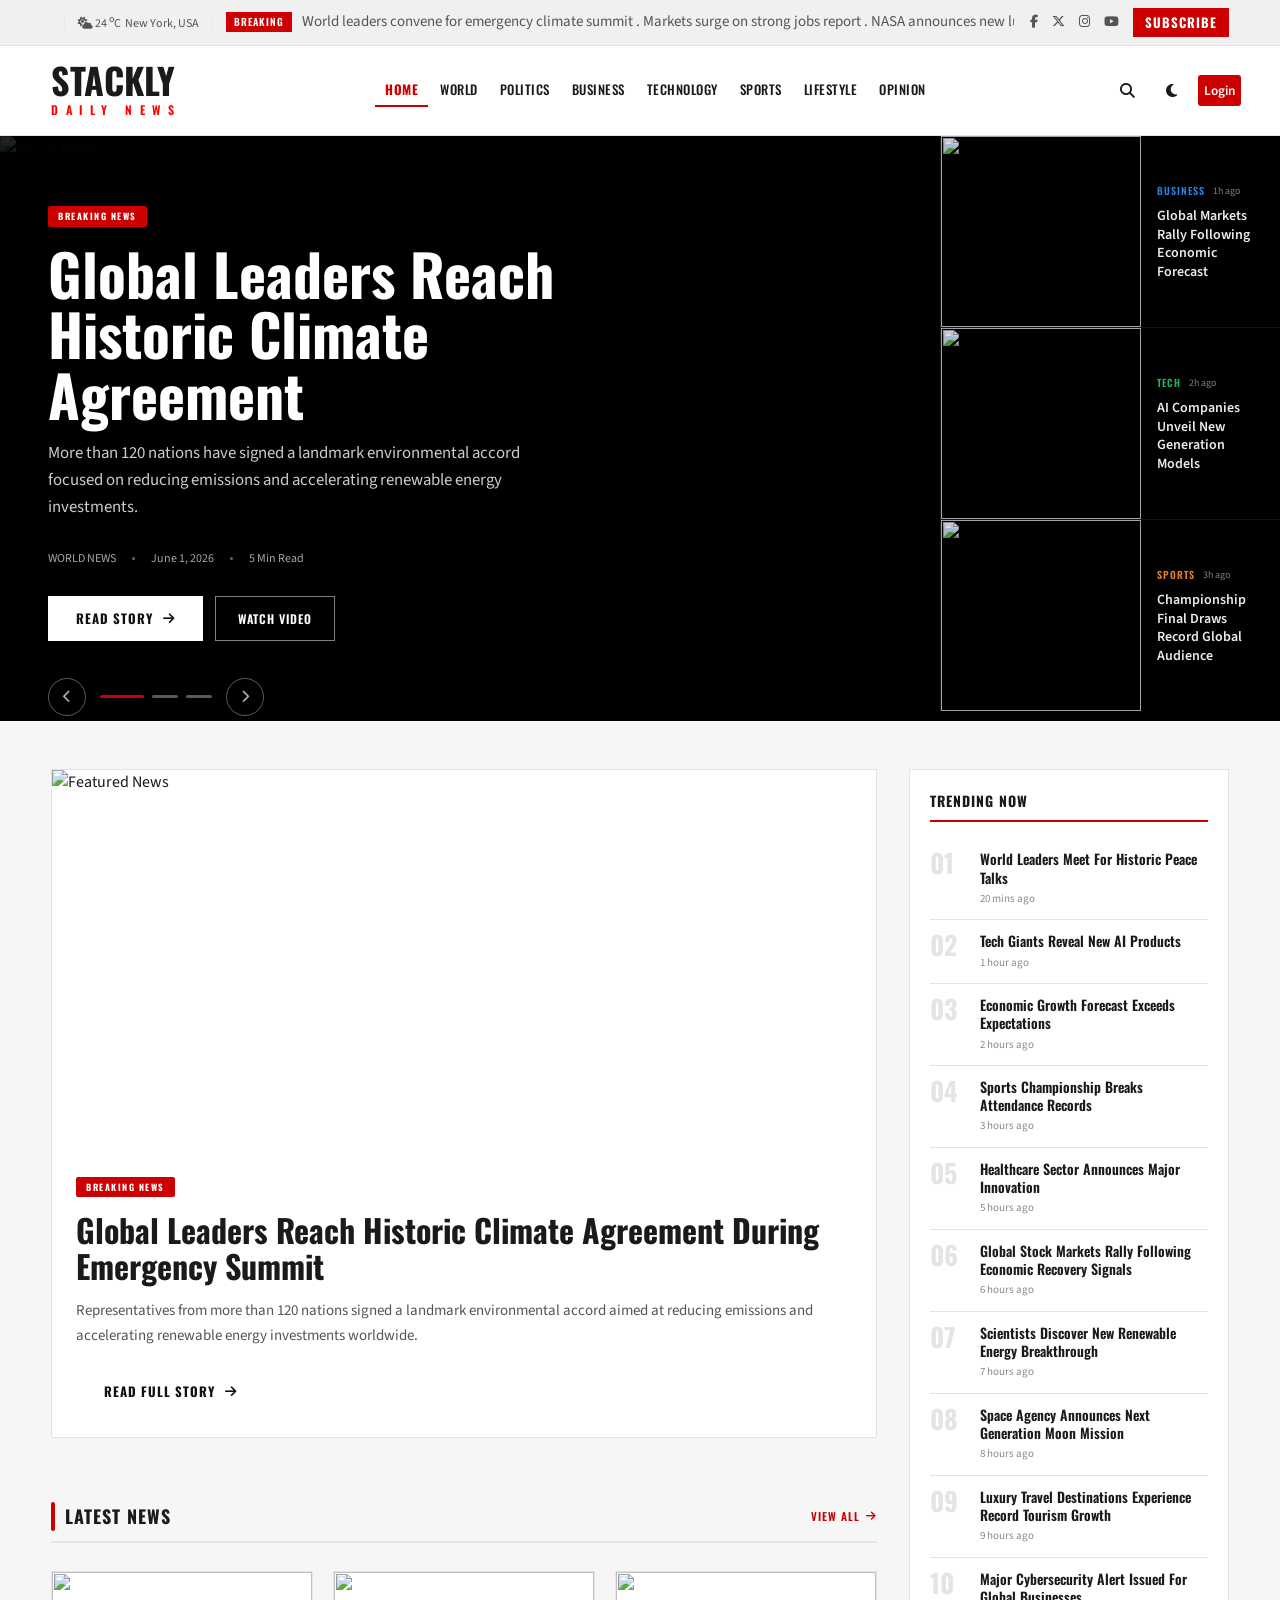
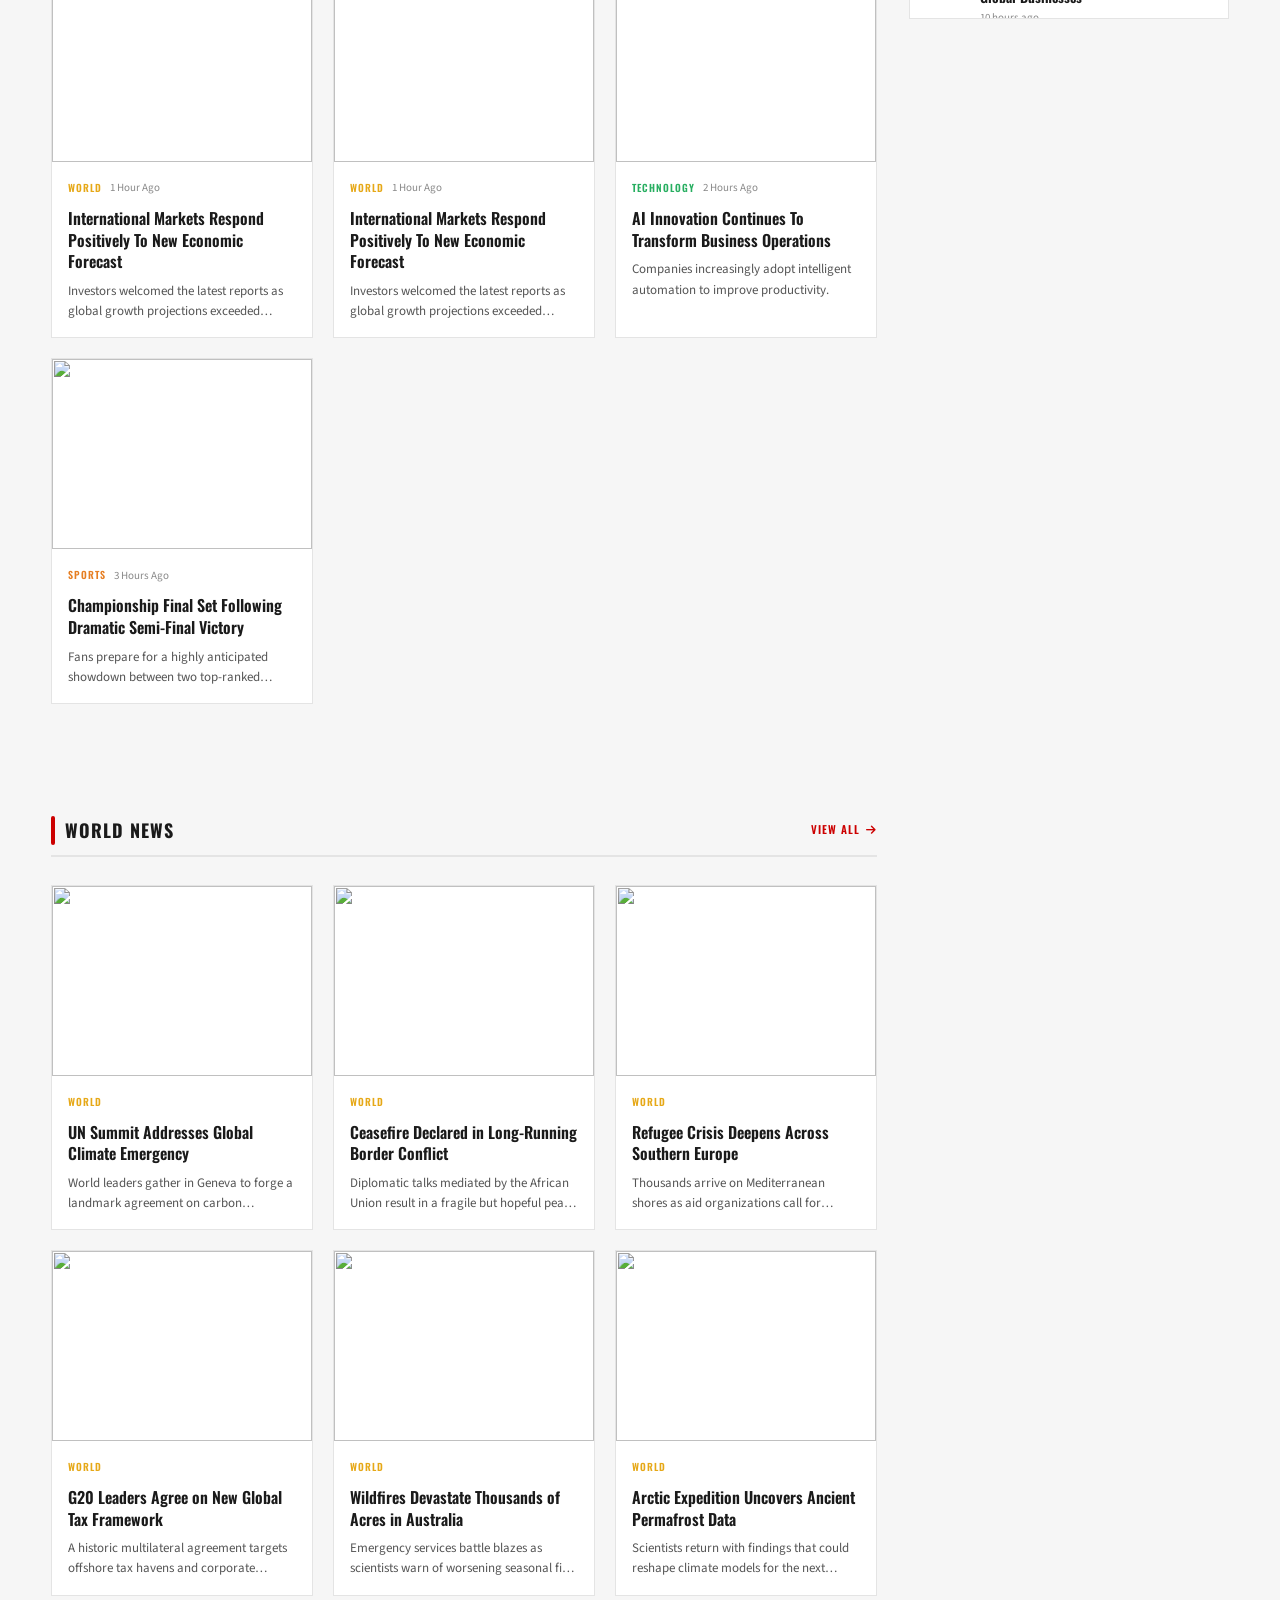
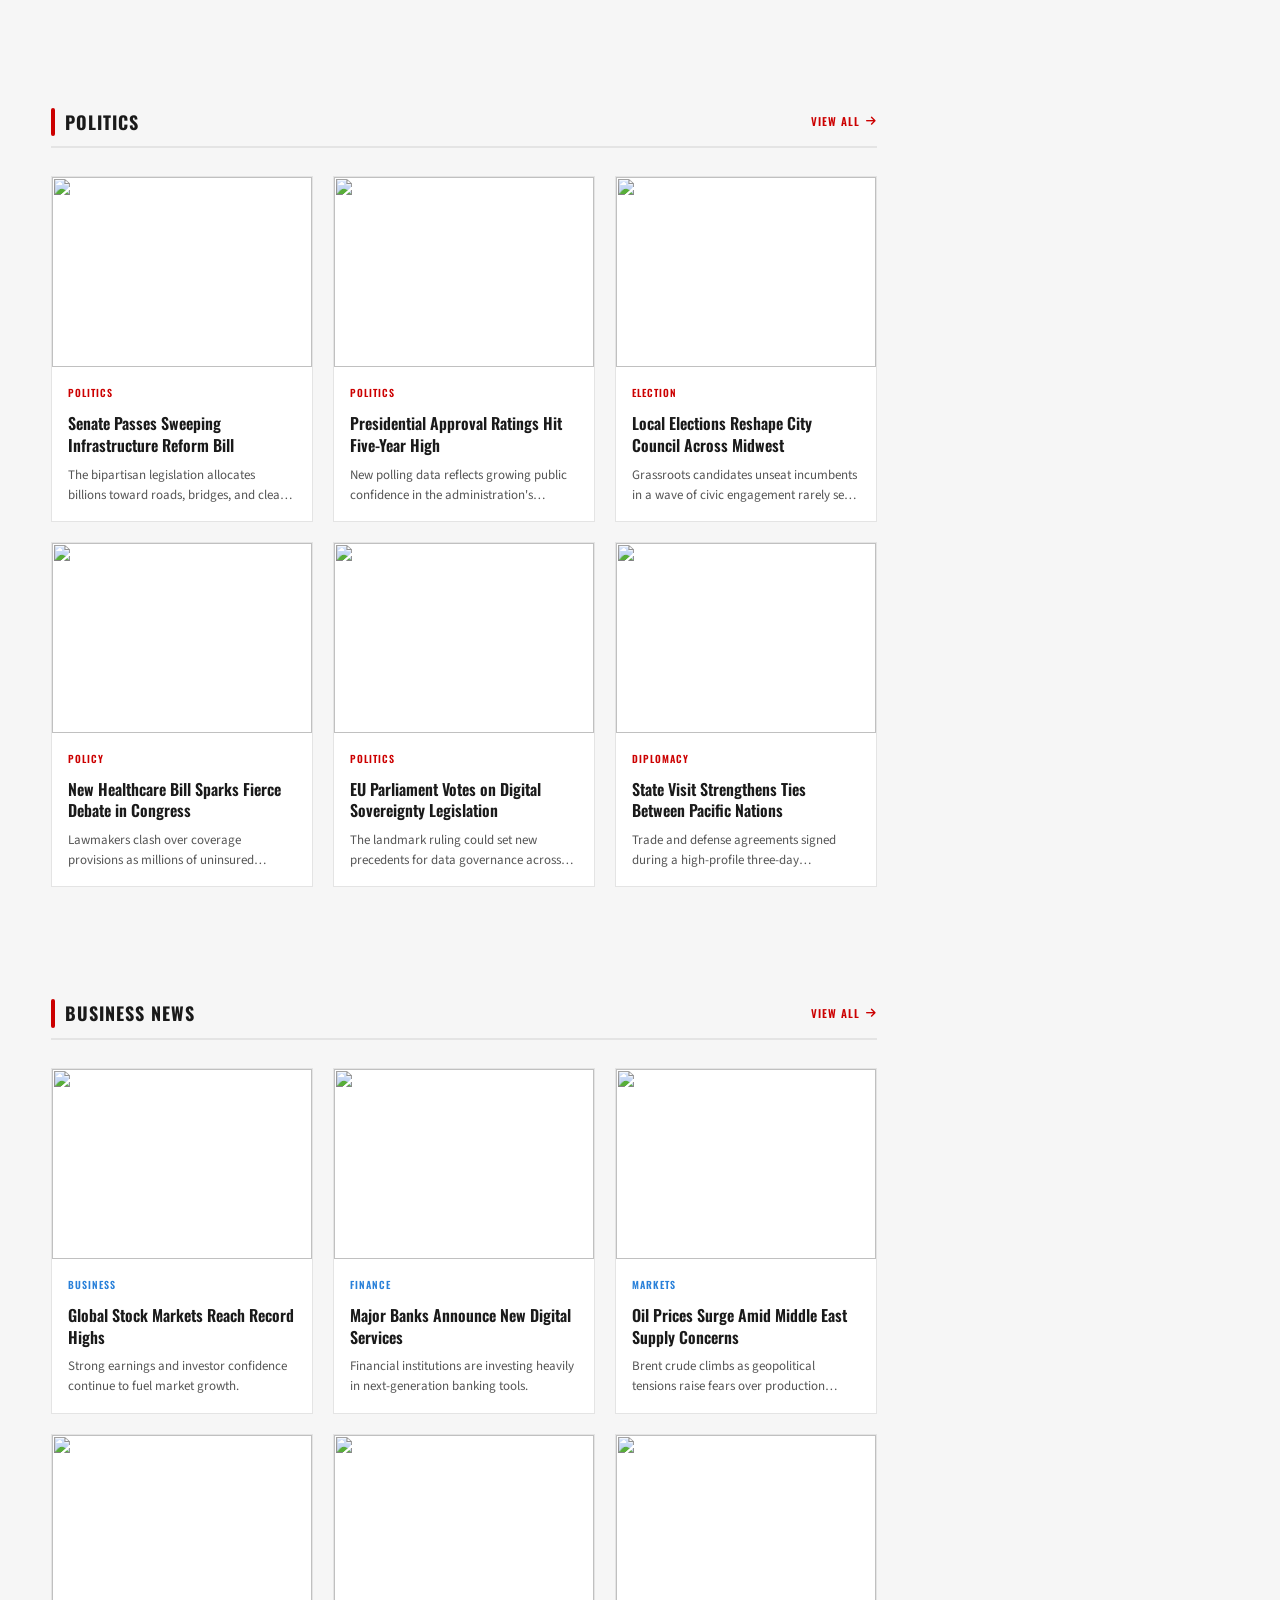
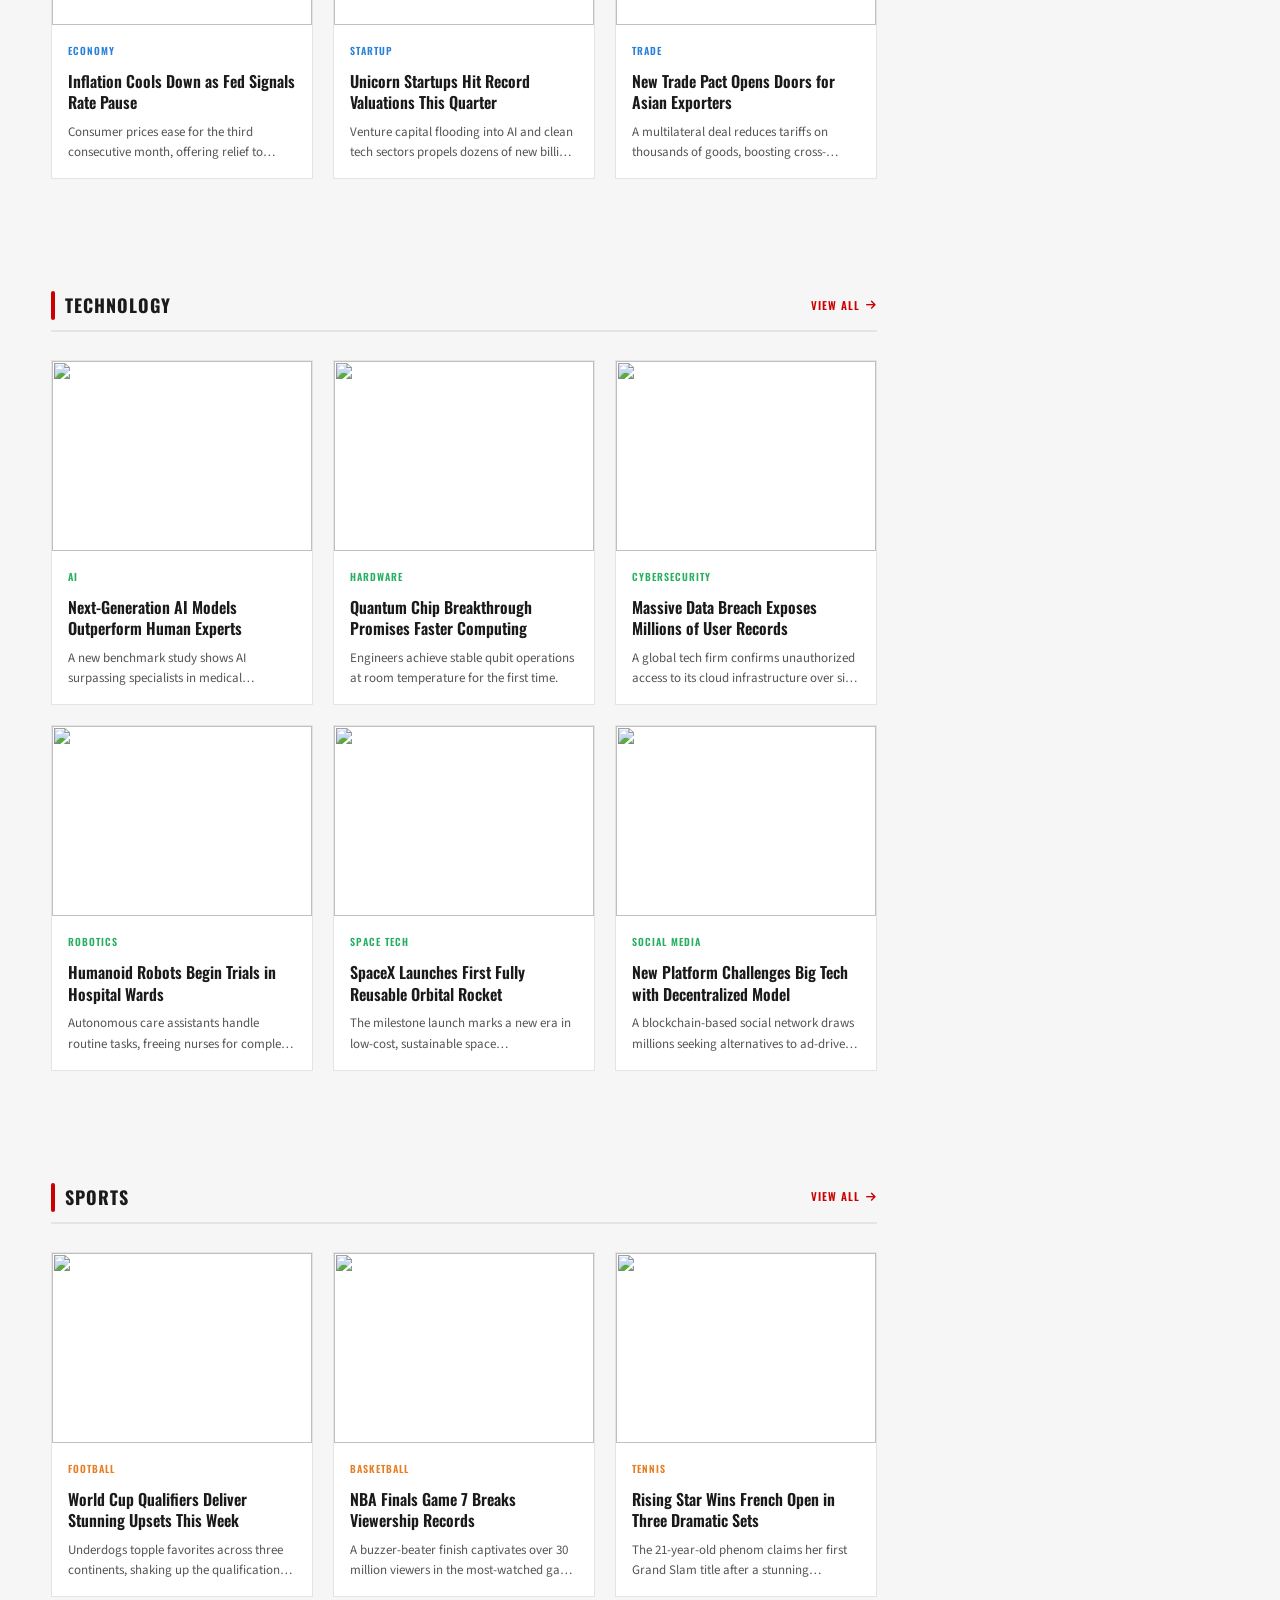
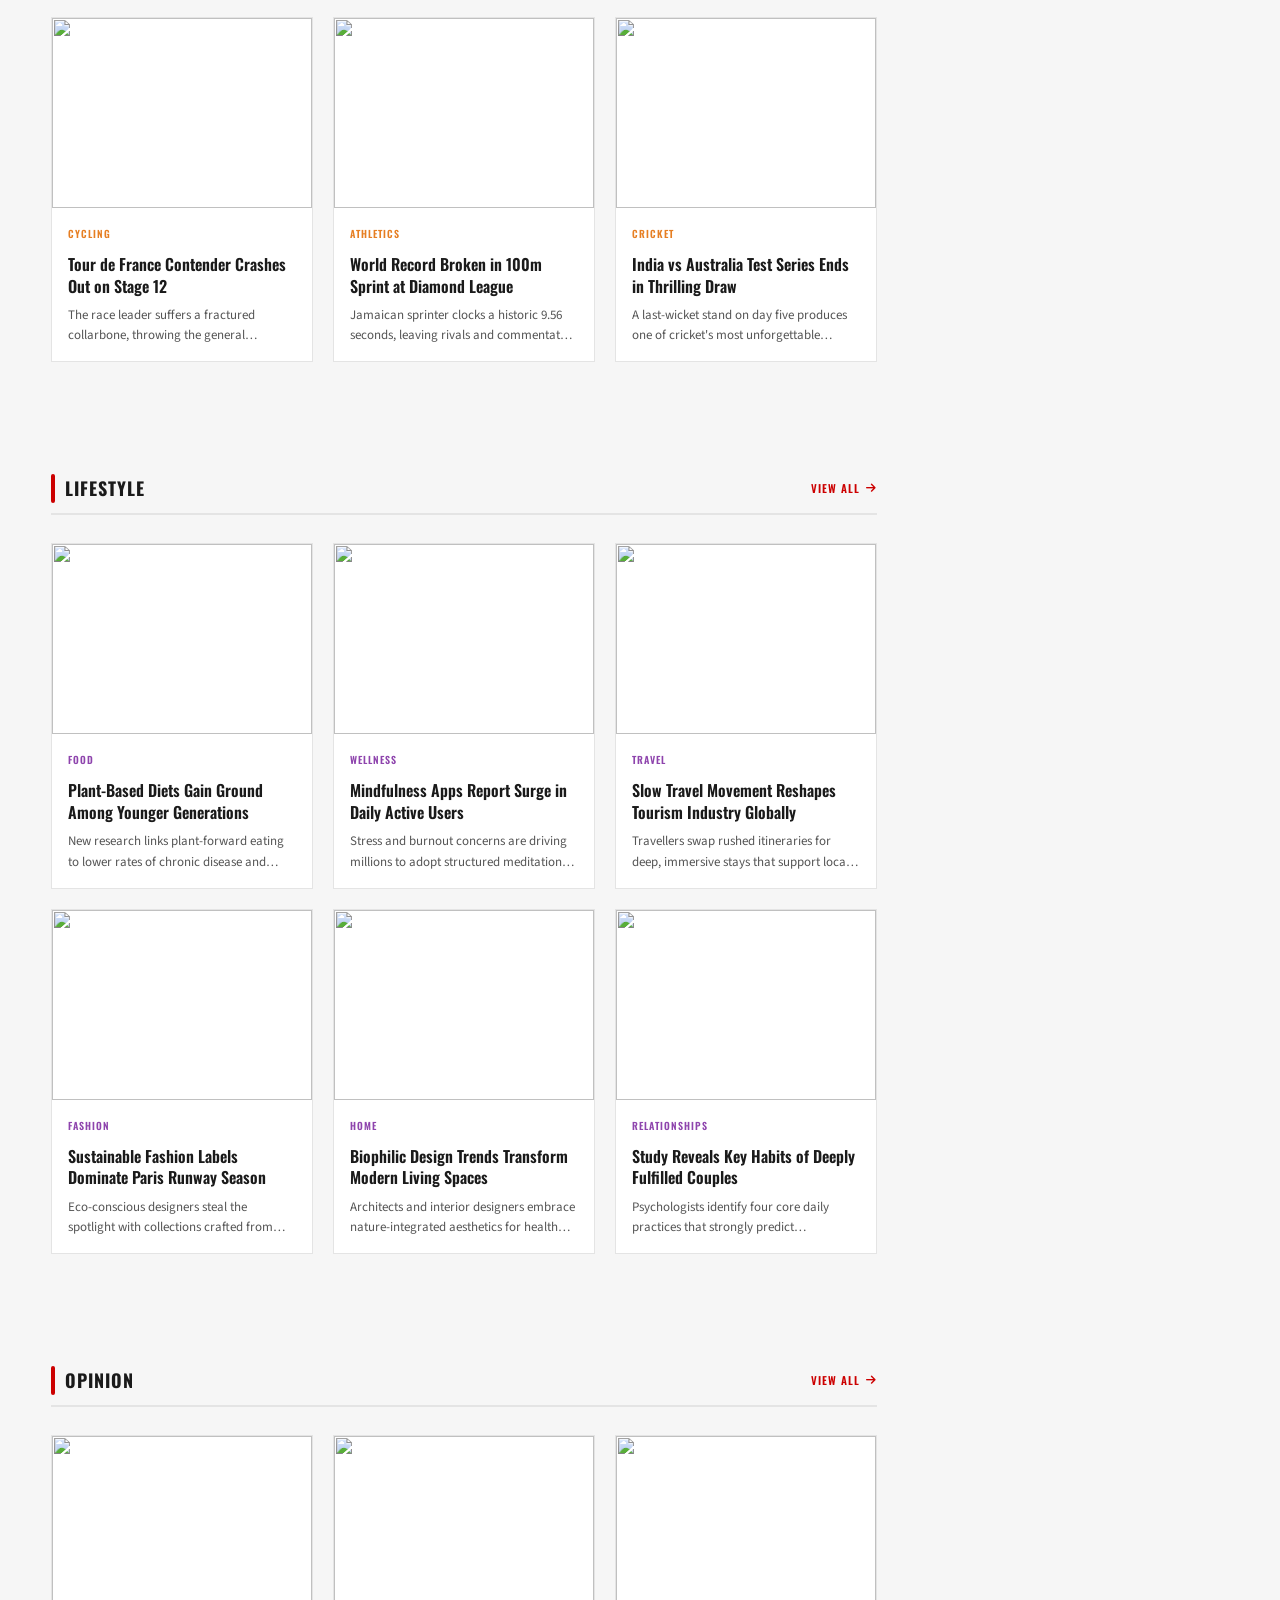
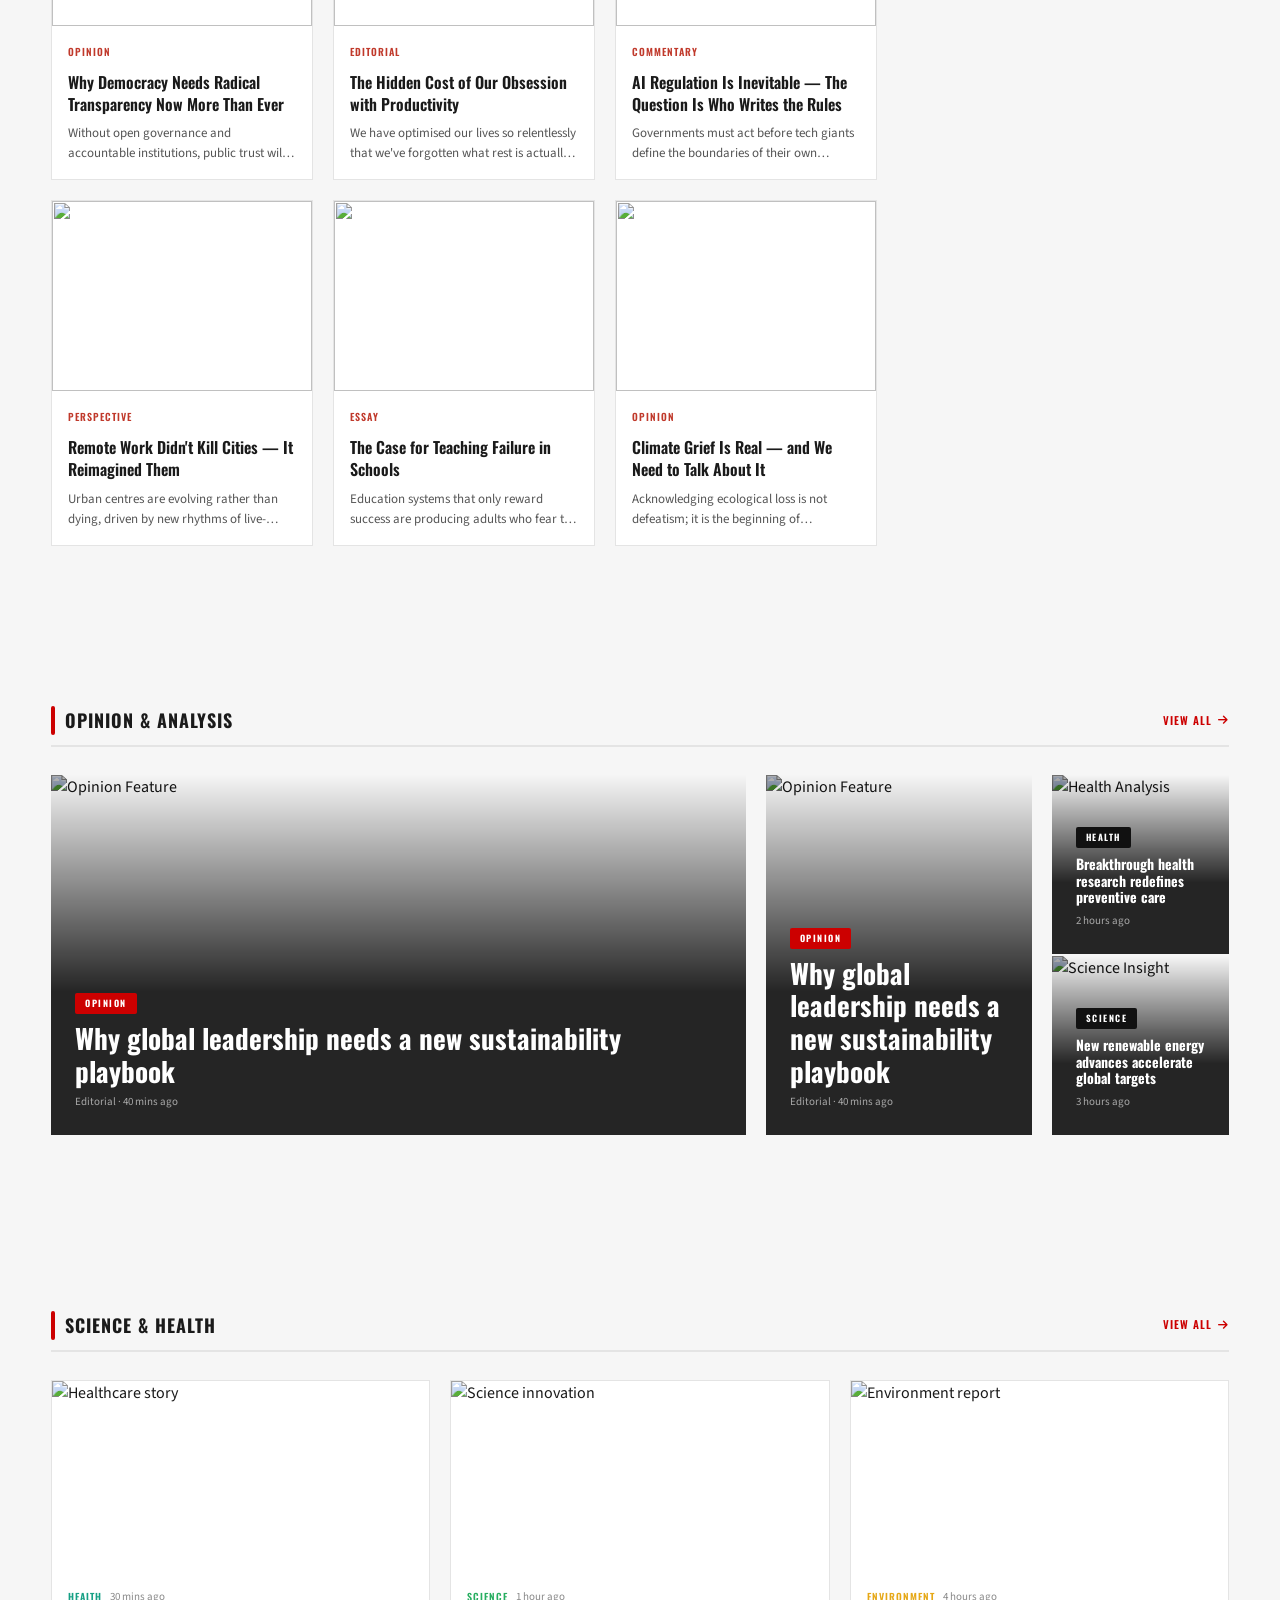
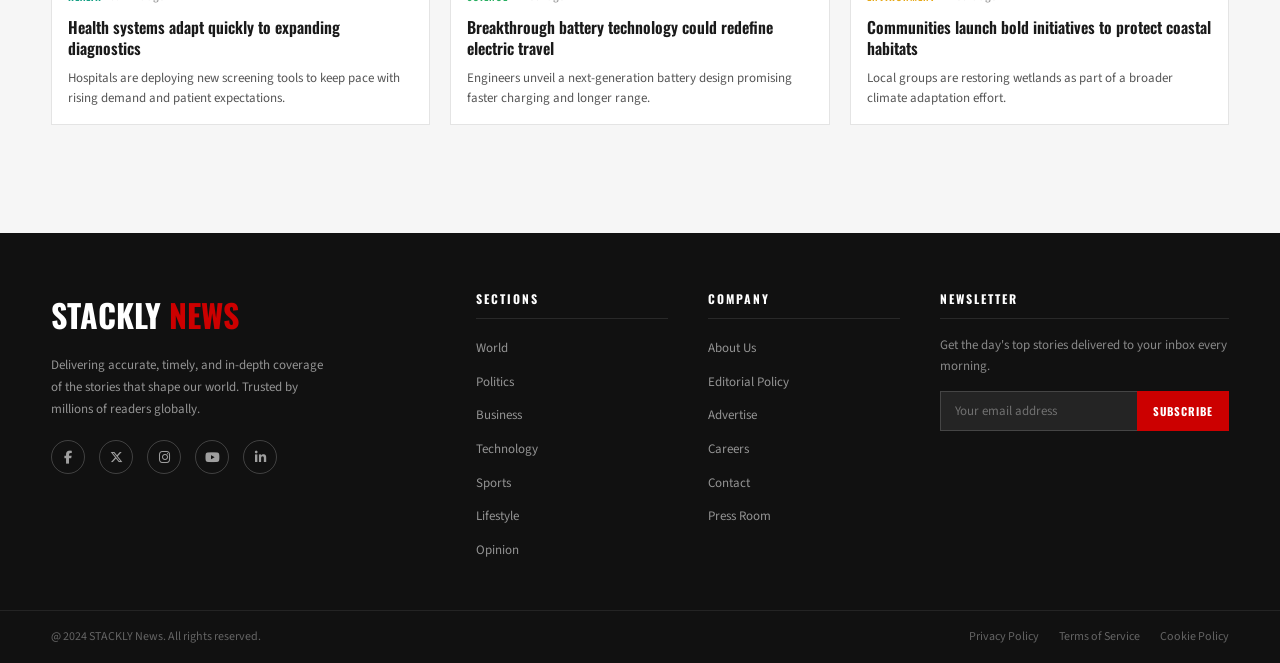
==== commit d5bea9d0: "src are removed" ====
--- a/index.html
+++ b/index.html
@@ -104,7 +104,7 @@
         <!-- Slide 1 -->
         <div class="hero-slide active">
 
-            <img class="hero-slide-img" src="https://images.unsplash.com/photo-1486406146926-c627a92ad1ab?w=1600"
+            <img class="hero-slide-img" src=""
                 alt="World News">
 
             <div class="hero-overlay"></div>
@@ -154,7 +154,7 @@
                     <a href="./404.html" class="hero-sidebar-item">
 
                         <div class="sidebar-thumb">
-                            <img src="https://images.unsplash.com/photo-1520607162513-77705c0f0d4a?w=500">
+                            <img src="">
                         </div>
 
                         <div class="sidebar-info">
@@ -175,7 +175,7 @@
                     <a href="./404.html" class="hero-sidebar-item">
 
                         <div class="sidebar-thumb">
-                            <img src="https://images.unsplash.com/photo-1516321318423-f06f85e504b3?w=500">
+                            <img src="">
                         </div>
 
                         <div class="sidebar-info">
@@ -196,7 +196,7 @@
                     <a href="./404.html" class="hero-sidebar-item">
 
                         <div class="sidebar-thumb">
-                            <img src="https://images.unsplash.com/photo-1461896836934-ffe607ba8211?w=500">
+                            <img src="">
                         </div>
 
                         <div class="sidebar-info">
@@ -223,7 +223,7 @@
         <!-- Slide 2 -->
         <div class="hero-slide">
 
-            <img class="hero-slide-img" src="https://images.unsplash.com/photo-1451187580459-43490279c0fa?w=1600"
+            <img class="hero-slide-img" src=""
                 alt="Technology">
 
             <div class="hero-overlay"></div>
@@ -264,7 +264,7 @@
                     <a href="./404.html" class="hero-sidebar-item">
 
                         <div class="sidebar-thumb">
-                            <img src="https://images.unsplash.com/photo-1520607162513-77705c0f0d4a?w=500">
+                            <img src="">
                         </div>
 
                         <div class="sidebar-info">
@@ -285,7 +285,7 @@
                     <a href="./404.html" class="hero-sidebar-item">
 
                         <div class="sidebar-thumb">
-                            <img src="https://images.unsplash.com/photo-1516321318423-f06f85e504b3?w=500">
+                            <img src="">
                         </div>
 
                         <div class="sidebar-info">
@@ -306,7 +306,7 @@
                     <a href="./404.html" class="hero-sidebar-item">
 
                         <div class="sidebar-thumb">
-                            <img src="https://images.unsplash.com/photo-1461896836934-ffe607ba8211?w=500">
+                            <img src="">
                         </div>
 
                         <div class="sidebar-info">
@@ -332,7 +332,7 @@
         <!-- Slide 3 -->
         <div class="hero-slide">
 
-            <img class="hero-slide-img" src="https://images.unsplash.com/photo-1508098682722-e99c43a406b2?w=1600"
+            <img class="hero-slide-img" src=""
                 alt="Sports">
 
             <div class="hero-overlay"></div>
@@ -373,7 +373,7 @@
                     <a href="./404.html" class="hero-sidebar-item">
 
                         <div class="sidebar-thumb">
-                            <img src="https://images.unsplash.com/photo-1520607162513-77705c0f0d4a?w=500">
+                            <img src="">
                         </div>
 
                         <div class="sidebar-info">
@@ -394,7 +394,7 @@
                     <a href="./404.html" class="hero-sidebar-item">
 
                         <div class="sidebar-thumb">
-                            <img src="https://images.unsplash.com/photo-1516321318423-f06f85e504b3?w=500">
+                            <img src="">
                         </div>
 
                         <div class="sidebar-info">
@@ -415,7 +415,7 @@
                     <a href="./404.html" class="hero-sidebar-item">
 
                         <div class="sidebar-thumb">
-                            <img src="https://images.unsplash.com/photo-1461896836934-ffe607ba8211?w=500">
+                            <img src="">
                         </div>
 
                         <div class="sidebar-info">
@@ -471,7 +471,7 @@
                     <!-- FEATURED STORY -->
                     <article class="news-card-featured">
                         <div class="featured-image">
-                            <img src="https://images.unsplash.com/photo-1486406146926-c627a92ad1ab?w=1200"
+                            <img src=""
                                 alt="Featured News">
                         </div>
 
@@ -518,7 +518,7 @@
                             <article class="news-card">
 
                                 <div class="card-image">
-                                    <img src="https://images.unsplash.com/photo-1451187580459-43490279c0fa?w=600"
+                                    <img src=""
                                         alt="">
                                 </div>
 
@@ -551,7 +551,7 @@
                             <article class="news-card">
 
                                 <div class="card-image">
-                                    <img src="https://images.unsplash.com/photo-1451187580459-43490279c0fa?w=600"
+                                    <img src=""
                                         alt="">
                                 </div>
 
@@ -585,7 +585,7 @@
                             <article class="news-card">
 
                                 <div class="card-image">
-                                    <img src="https://images.unsplash.com/photo-1516321318423-f06f85e504b3?w=600"
+                                    <img src=""
                                         alt="">
                                 </div>
 
@@ -618,7 +618,7 @@
                             <article class="news-card">
 
                                 <div class="card-image">
-                                    <img src="https://images.unsplash.com/photo-1461896836934-ffe607ba8211?w=600"
+                                    <img src=""
                                         alt="">
                                 </div>
 
@@ -665,7 +665,7 @@
 
                             <article class="news-card">
                                 <div class="card-image">
-                                    <img src="https://images.unsplash.com/photo-1526778548025-fa2f459cd5c1?w=700">
+                                    <img src="">
                                 </div>
                                 <div class="card-body">
                                     <div class="card-meta">
@@ -679,7 +679,7 @@
 
                             <article class="news-card">
                                 <div class="card-image">
-                                    <img src="https://images.unsplash.com/photo-1604357209793-fca5dca89f97?w=700">
+                                    <img src="">
                                 </div>
                                 <div class="card-body">
                                     <div class="card-meta">
@@ -693,7 +693,7 @@
 
                             <article class="news-card">
                                 <div class="card-image">
-                                    <img src="https://images.unsplash.com/photo-1541872703-74c5e44368f9?w=700">
+                                    <img src="">
                                 </div>
                                 <div class="card-body">
                                     <div class="card-meta">
@@ -707,7 +707,7 @@
 
                             <article class="news-card">
                                 <div class="card-image">
-                                    <img src="https://images.unsplash.com/photo-1507003211169-0a1dd7228f2d?w=700">
+                                    <img src="">
                                 </div>
                                 <div class="card-body">
                                     <div class="card-meta">
@@ -721,7 +721,7 @@
 
                             <article class="news-card">
                                 <div class="card-image">
-                                    <img src="https://images.unsplash.com/photo-1476304884326-cd2c88572c5f?w=700">
+                                    <img src="">
                                 </div>
                                 <div class="card-body">
                                     <div class="card-meta">
@@ -735,7 +735,7 @@
 
                             <article class="news-card">
                                 <div class="card-image">
-                                    <img src="https://images.unsplash.com/photo-1529107386315-e1a2ed48a620?w=700">
+                                    <img src="">
                                 </div>
                                 <div class="card-body">
                                     <div class="card-meta">
@@ -763,7 +763,7 @@
 
                             <article class="news-card">
                                 <div class="card-image">
-                                    <img src="https://images.unsplash.com/photo-1555848962-6e79363ec58f?w=700">
+                                    <img src="">
                                 </div>
                                 <div class="card-body">
                                     <div class="card-meta">
@@ -777,7 +777,7 @@
 
                             <article class="news-card">
                                 <div class="card-image">
-                                    <img src="https://images.unsplash.com/photo-1541872703-74c5e44368f9?w=700">
+                                    <img src="">
                                 </div>
                                 <div class="card-body">
                                     <div class="card-meta">
@@ -791,7 +791,7 @@
 
                             <article class="news-card">
                                 <div class="card-image">
-                                    <img src="https://images.unsplash.com/photo-1569163139599-0f4517e36f51?w=700">
+                                    <img src="">
                                 </div>
                                 <div class="card-body">
                                     <div class="card-meta">
@@ -805,7 +805,7 @@
 
                             <article class="news-card">
                                 <div class="card-image">
-                                    <img src="https://images.unsplash.com/photo-1521791055366-0d553872952f?w=700">
+                                    <img src="">
                                 </div>
                                 <div class="card-body">
                                     <div class="card-meta">
@@ -819,7 +819,7 @@
 
                             <article class="news-card">
                                 <div class="card-image">
-                                    <img src="https://images.unsplash.com/photo-1543269865-cbf427effbad?w=700">
+                                    <img src="">
                                 </div>
                                 <div class="card-body">
                                     <div class="card-meta">
@@ -833,7 +833,7 @@
 
                             <article class="news-card">
                                 <div class="card-image">
-                                    <img src="https://images.unsplash.com/photo-1464375117522-1311d6a5b81f?w=700">
+                                    <img src="">
                                 </div>
                                 <div class="card-body">
                                     <div class="card-meta">
@@ -861,7 +861,7 @@
 
                             <article class="news-card">
                                 <div class="card-image">
-                                    <img src="https://images.unsplash.com/photo-1520607162513-77705c0f0d4a?w=700">
+                                    <img src="">
                                 </div>
                                 <div class="card-body">
                                     <div class="card-meta">
@@ -874,7 +874,7 @@
 
                             <article class="news-card">
                                 <div class="card-image">
-                                    <img src="https://images.unsplash.com/photo-1559526324-593bc073d938?w=700">
+                                    <img src="">
                                 </div>
                                 <div class="card-body">
                                     <div class="card-meta">
@@ -888,7 +888,7 @@
 
                             <article class="news-card">
                                 <div class="card-image">
-                                    <img src="https://images.unsplash.com/photo-1444653614773-995cb1ef9efa?w=700">
+                                    <img src="">
                                 </div>
                                 <div class="card-body">
                                     <div class="card-meta">
@@ -902,7 +902,7 @@
 
                             <article class="news-card">
                                 <div class="card-image">
-                                    <img src="https://images.unsplash.com/photo-1507679799987-c73779587ccf?w=700">
+                                    <img src="">
                                 </div>
                                 <div class="card-body">
                                     <div class="card-meta">
@@ -916,7 +916,7 @@
 
                             <article class="news-card">
                                 <div class="card-image">
-                                    <img src="https://images.unsplash.com/photo-1461896836934-ffe607ba8211?w=700">
+                                    <img src="">
                                 </div>
                                 <div class="card-body">
                                     <div class="card-meta">
@@ -930,7 +930,7 @@
 
                             <article class="news-card">
                                 <div class="card-image">
-                                    <img src="https://images.unsplash.com/photo-1454165804606-c3d57bc86b40?w=700">
+                                    <img src="">
                                 </div>
                                 <div class="card-body">
                                     <div class="card-meta">
@@ -958,7 +958,7 @@
 
                             <article class="news-card">
                                 <div class="card-image">
-                                    <img src="https://images.unsplash.com/photo-1526374965328-7f61d4dc18c5?w=700">
+                                    <img src="">
                                 </div>
                                 <div class="card-body">
                                     <div class="card-meta">
@@ -972,7 +972,7 @@
 
                             <article class="news-card">
                                 <div class="card-image">
-                                    <img src="https://images.unsplash.com/photo-1518770660439-4636190af475?w=700">
+                                    <img src="">
                                 </div>
                                 <div class="card-body">
                                     <div class="card-meta">
@@ -986,7 +986,7 @@
 
                             <article class="news-card">
                                 <div class="card-image">
-                                    <img src="https://images.unsplash.com/photo-1563986768494-4dee2763ff3f?w=700">
+                                    <img src=""> 
                                 </div>
                                 <div class="card-body">
                                     <div class="card-meta">
@@ -1000,7 +1000,7 @@
 
                             <article class="news-card">
                                 <div class="card-image">
-                                    <img src="https://images.unsplash.com/photo-1507146153580-69a1fe6d8aa1?w=700">
+                                    <img src="">
                                 </div>
                                 <div class="card-body">
                                     <div class="card-meta">
@@ -1014,7 +1014,7 @@
 
                             <article class="news-card">
                                 <div class="card-image">
-                                    <img src="https://images.unsplash.com/photo-1573164713714-d95e436ab8d6?w=700">
+                                    <img src="">
                                 </div>
                                 <div class="card-body">
                                     <div class="card-meta">
@@ -1028,7 +1028,7 @@
 
                             <article class="news-card">
                                 <div class="card-image">
-                                    <img src="https://images.unsplash.com/photo-1536240478700-b869ad10e2d5?w=700">
+                                    <img src="">
                                 </div>
                                 <div class="card-body">
                                     <div class="card-meta">
@@ -1056,7 +1056,7 @@
 
                             <article class="news-card">
                                 <div class="card-image">
-                                    <img src="https://images.unsplash.com/photo-1508098682722-e99c643e7f0b?w=700">
+                                    <img src="">
                                 </div>
                                 <div class="card-body">
                                     <div class="card-meta">
@@ -1070,7 +1070,7 @@
 
                             <article class="news-card">
                                 <div class="card-image">
-                                    <img src="https://images.unsplash.com/photo-1546519638-68e109498ffc?w=700">
+                                    <img src="">
                                 </div>
                                 <div class="card-body">
                                     <div class="card-meta">
@@ -1084,7 +1084,7 @@
 
                             <article class="news-card">
                                 <div class="card-image">
-                                    <img src="https://images.unsplash.com/photo-1551698618-1dfe5d97d256?w=700">
+                                    <img src="">
                                 </div>
                                 <div class="card-body">
                                     <div class="card-meta">
@@ -1098,7 +1098,7 @@
 
                             <article class="news-card">
                                 <div class="card-image">
-                                    <img src="https://images.unsplash.com/photo-1517649763962-0c623066013b?w=700">
+                                    <img src="">
                                 </div>
                                 <div class="card-body">
                                     <div class="card-meta">
@@ -1112,7 +1112,7 @@
 
                             <article class="news-card">
                                 <div class="card-image">
-                                    <img src="https://images.unsplash.com/photo-1530549387789-4c1017266635?w=700">
+                                    <img src="">
                                 </div>
                                 <div class="card-body">
                                     <div class="card-meta">
@@ -1126,7 +1126,7 @@
 
                             <article class="news-card">
                                 <div class="card-image">
-                                    <img src="https://images.unsplash.com/photo-1544717305-2782549b5136?w=700">
+                                    <img src="">
                                 </div>
                                 <div class="card-body">
                                     <div class="card-meta">
@@ -1154,7 +1154,7 @@
 
                             <article class="news-card">
                                 <div class="card-image">
-                                    <img src="https://images.unsplash.com/photo-1490645935967-10de6ba17061?w=700">
+                                    <img src="">
                                 </div>
                                 <div class="card-body">
                                     <div class="card-meta">
@@ -1168,7 +1168,7 @@
 
                             <article class="news-card">
                                 <div class="card-image">
-                                    <img src="https://images.unsplash.com/photo-1545205597-3d9d02c29597?w=700">
+                                    <img src="">
                                 </div>
                                 <div class="card-body">
                                     <div class="card-meta">
@@ -1182,7 +1182,7 @@
 
                             <article class="news-card">
                                 <div class="card-image">
-                                    <img src="https://images.unsplash.com/photo-1512917774080-9991f1c4c750?w=700">
+                                    <img src="">
                                 </div>
                                 <div class="card-body">
                                     <div class="card-meta">
@@ -1196,7 +1196,7 @@
 
                             <article class="news-card">
                                 <div class="card-image">
-                                    <img src="https://images.unsplash.com/photo-1483985988355-763728e1935b?w=700">
+                                    <img src="">
                                 </div>
                                 <div class="card-body">
                                     <div class="card-meta">
@@ -1210,7 +1210,7 @@
 
                             <article class="news-card">
                                 <div class="card-image">
-                                    <img src="https://images.unsplash.com/photo-1558618666-fcd25c85cd64?w=700">
+                                    <img src="">
                                 </div>
                                 <div class="card-body">
                                     <div class="card-meta">
@@ -1224,7 +1224,7 @@
 
                             <article class="news-card">
                                 <div class="card-image">
-                                    <img src="https://images.unsplash.com/photo-1507003211169-0a1dd7228f2d?w=700">
+                                    <img src="">
                                 </div>
                                 <div class="card-body">
                                     <div class="card-meta">
@@ -1252,7 +1252,7 @@
 
                             <article class="news-card">
                                 <div class="card-image">
-                                    <img src="https://images.unsplash.com/photo-1455390582262-044cdead277a?w=700">
+                                    <img src="">
                                 </div>
                                 <div class="card-body">
                                     <div class="card-meta">
@@ -1266,7 +1266,7 @@
 
                             <article class="news-card">
                                 <div class="card-image">
-                                    <img src="https://images.unsplash.com/photo-1529107386315-e1a2ed48a620?w=700">
+                                    <img src="">
                                 </div>
                                 <div class="card-body">
                                     <div class="card-meta">
@@ -1280,7 +1280,7 @@
 
                             <article class="news-card">
                                 <div class="card-image">
-                                    <img src="https://images.unsplash.com/photo-1501504905252-473c47e087f8?w=700">
+                                    <img src="">
                                 </div>
                                 <div class="card-body">
                                     <div class="card-meta">
@@ -1294,7 +1294,7 @@
 
                             <article class="news-card">
                                 <div class="card-image">
-                                    <img src="https://images.unsplash.com/photo-1516321318423-f06f85e504b3?w=700">
+                                    <img src="">
                                 </div>
                                 <div class="card-body">
                                     <div class="card-meta">
@@ -1308,7 +1308,7 @@
 
                             <article class="news-card">
                                 <div class="card-image">
-                                    <img src="https://images.unsplash.com/photo-1434030216411-0b793f4b4173?w=700">
+                                    <img src="">
                                 </div>
                                 <div class="card-body">
                                     <div class="card-meta">
@@ -1322,7 +1322,7 @@
 
                             <article class="news-card">
                                 <div class="card-image">
-                                    <img src="https://images.unsplash.com/photo-1504711434969-e33886168f5c?w=700">
+                                    <img src="">
                                 </div>
                                 <div class="card-body">
                                     <div class="card-meta">
@@ -1573,7 +1573,7 @@
 
             <div class="top-story-grid">
                 <article class="top-story-large">
-                    <img src="https://images.unsplash.com/photo-1529070538774-1843cb3265df?w=1200"
+                    <img src=""
                         alt="Opinion Feature">
                     <div class="top-story-overlay">
                         <span class="badge-pill badge-red">OPINION</span>
@@ -1583,7 +1583,7 @@
                 </article>
                 <div class="top-story-grid">
                     <article class="top-story-large">
-                        <img src="https://images.unsplash.com/photo-1529070538774-1843cb3265df?w=1200"
+                        <img src=""
                             alt="Opinion Feature">
                         <div class="top-story-overlay">
                             <span class="badge-pill badge-red">OPINION</span>
@@ -1594,7 +1594,7 @@
 
                     <div class="top-story-stack">
                         <article class="top-story-small">
-                            <img src="https://images.unsplash.com/photo-1485217988980-11786ced9454?w=800"
+                            <img src=""
                                 alt="Health Analysis">
                             <div class="top-story-overlay">
                                 <span class="badge-pill badge-black">HEALTH</span>
@@ -1604,7 +1604,7 @@
                         </article>
 
                         <article class="top-story-small">
-                            <img src="https://images.unsplash.com/photo-1515378791036-0648a3ef77b2?w=800"
+                            <img src=""
                                 alt="Science Insight">
                             <div class="top-story-overlay">
                                 <span class="badge-pill badge-black">SCIENCE</span>
@@ -1631,7 +1631,7 @@
             <div class="cards-grid-3">
                 <article class="news-card">
                     <div class="card-image">
-                        <img src="https://images.unsplash.com/photo-1517694712202-14dd9538aa97?w=600"
+                        <img src=""
                             alt="Healthcare story">
                     </div>
                     <div class="card-body">
@@ -1646,7 +1646,7 @@
                 </article>
                 <article class="news-card">
                     <div class="card-image">
-                        <img src="https://images.unsplash.com/photo-1500530855697-b586d89ba3ee?w=600"
+                        <img src=""
                             alt="Science innovation">
                     </div>
                     <div class="card-body">
@@ -1661,7 +1661,7 @@
                 </article>
                 <article class="news-card">
                     <div class="card-image">
-                        <img src="https://images.unsplash.com/photo-1500534314209-a25ddb2bd429?w=600"
+                        <img src=""
                             alt="Environment report">
                     </div>
                     <div class="card-body">
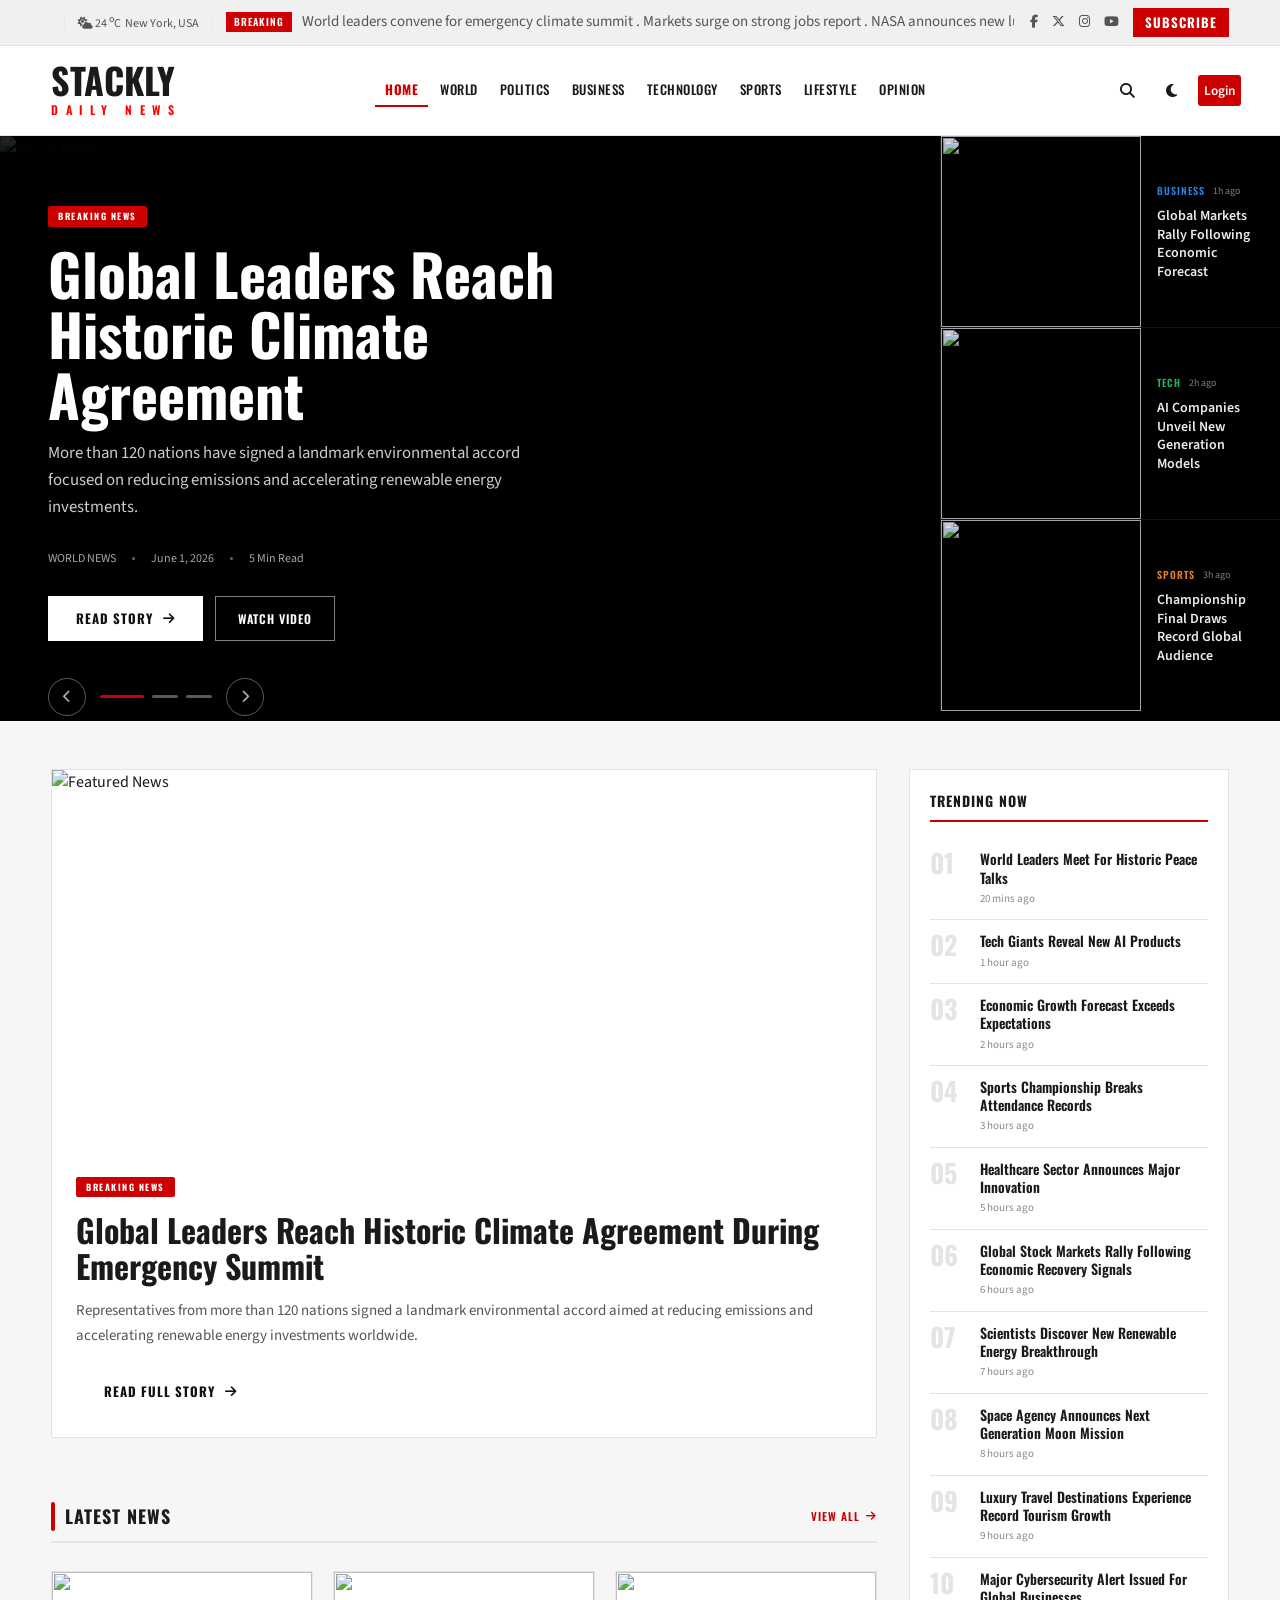
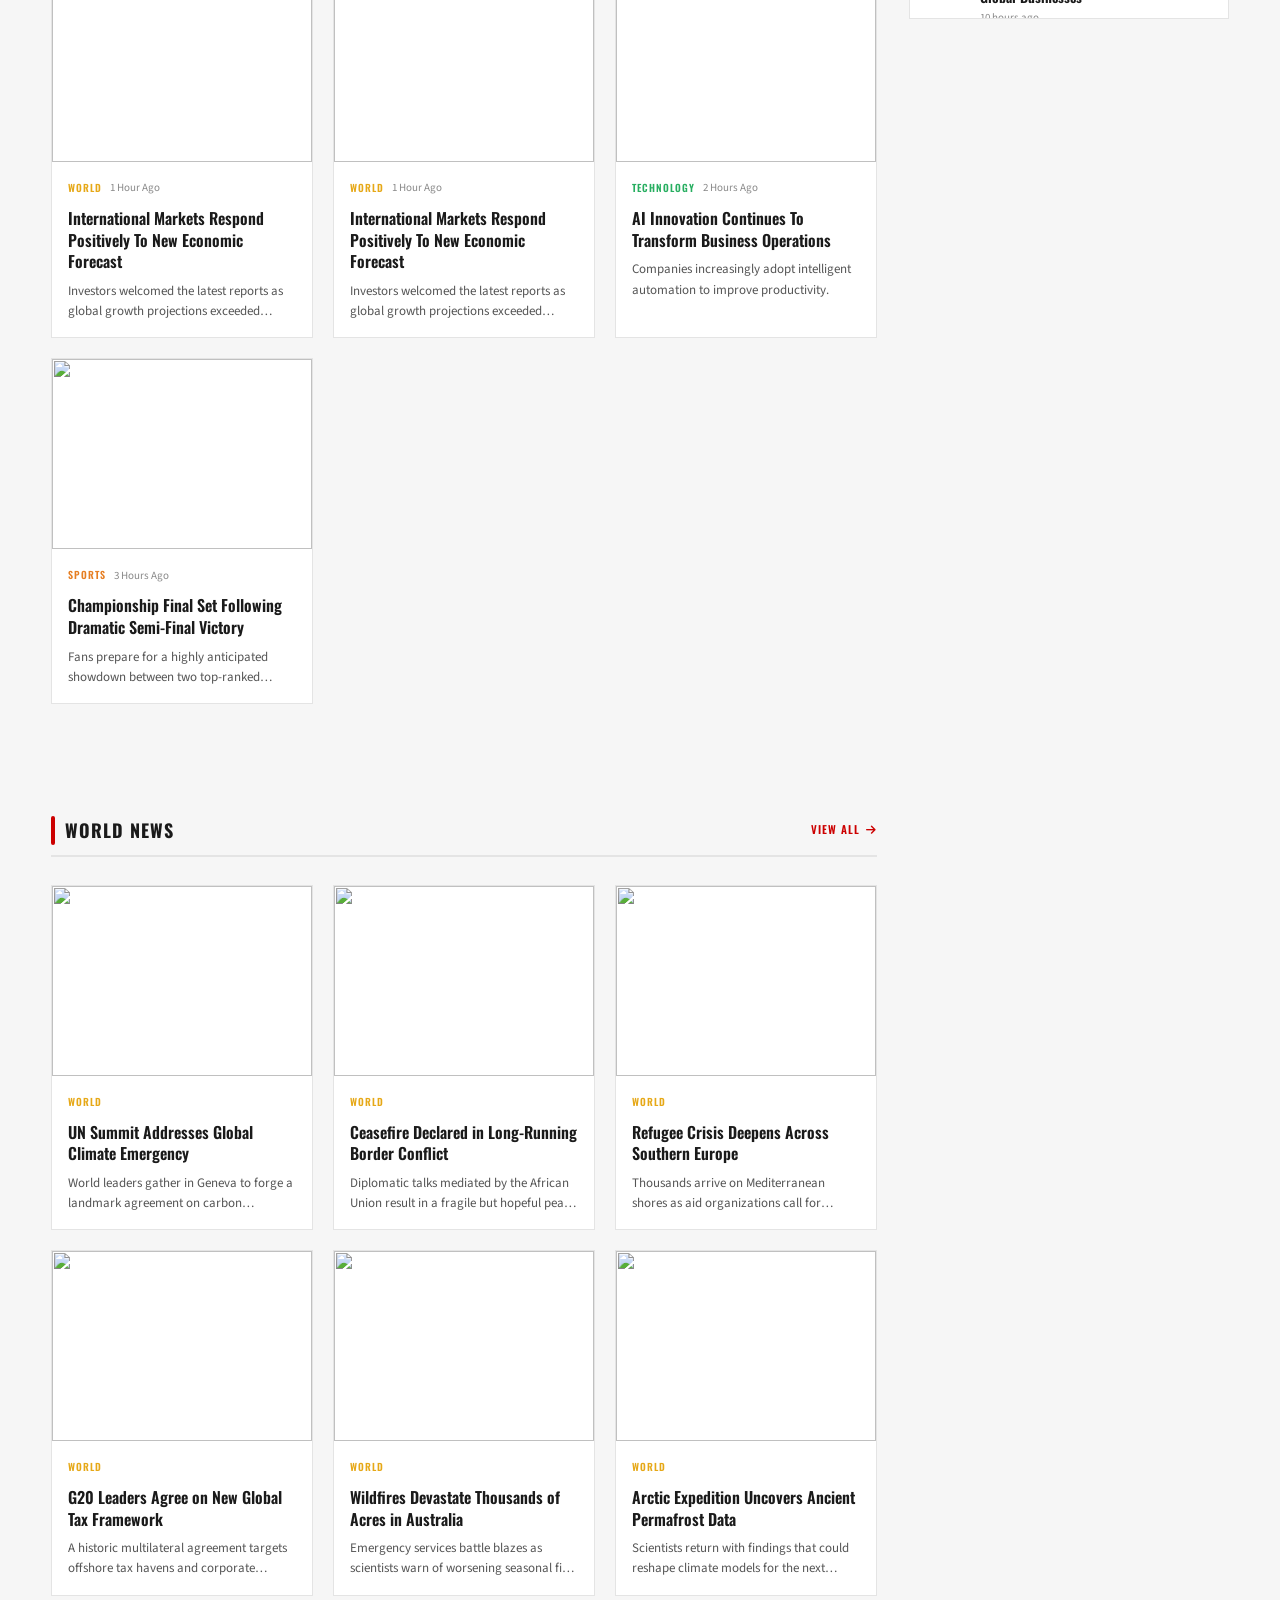
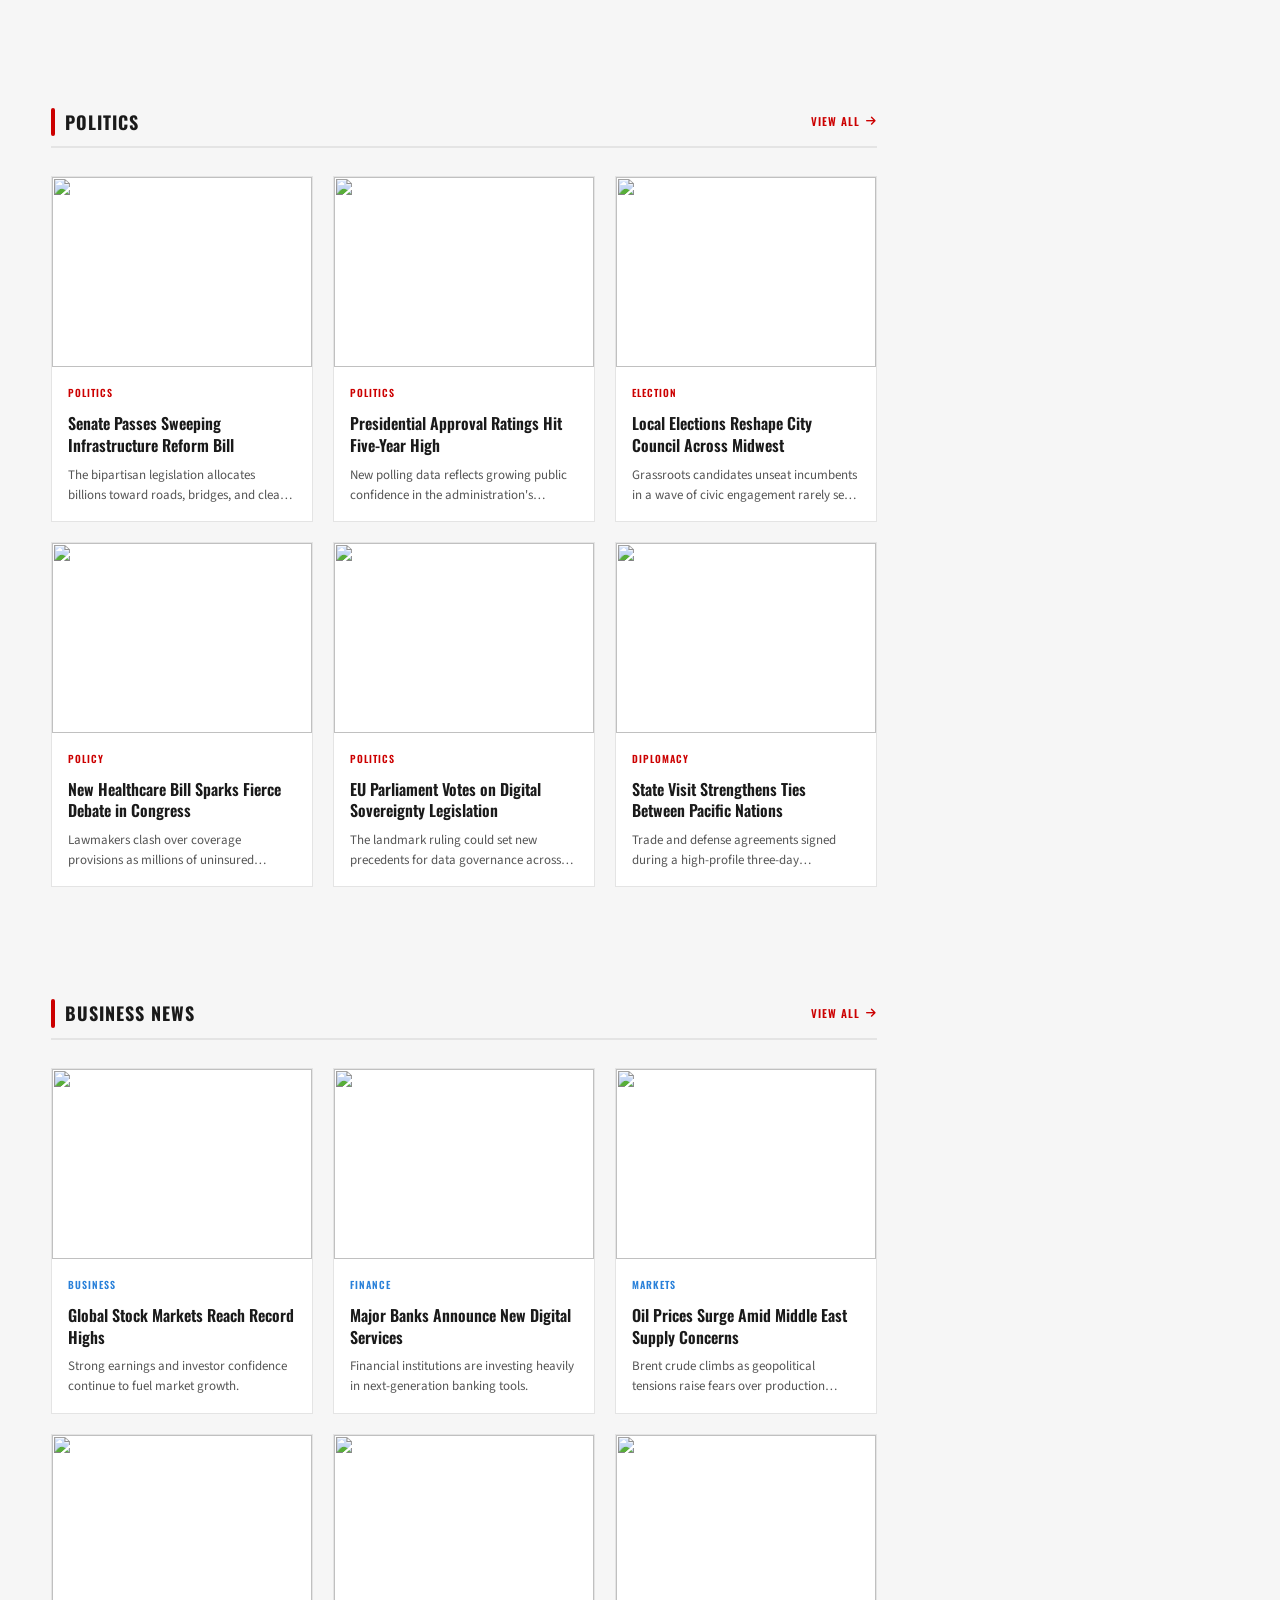
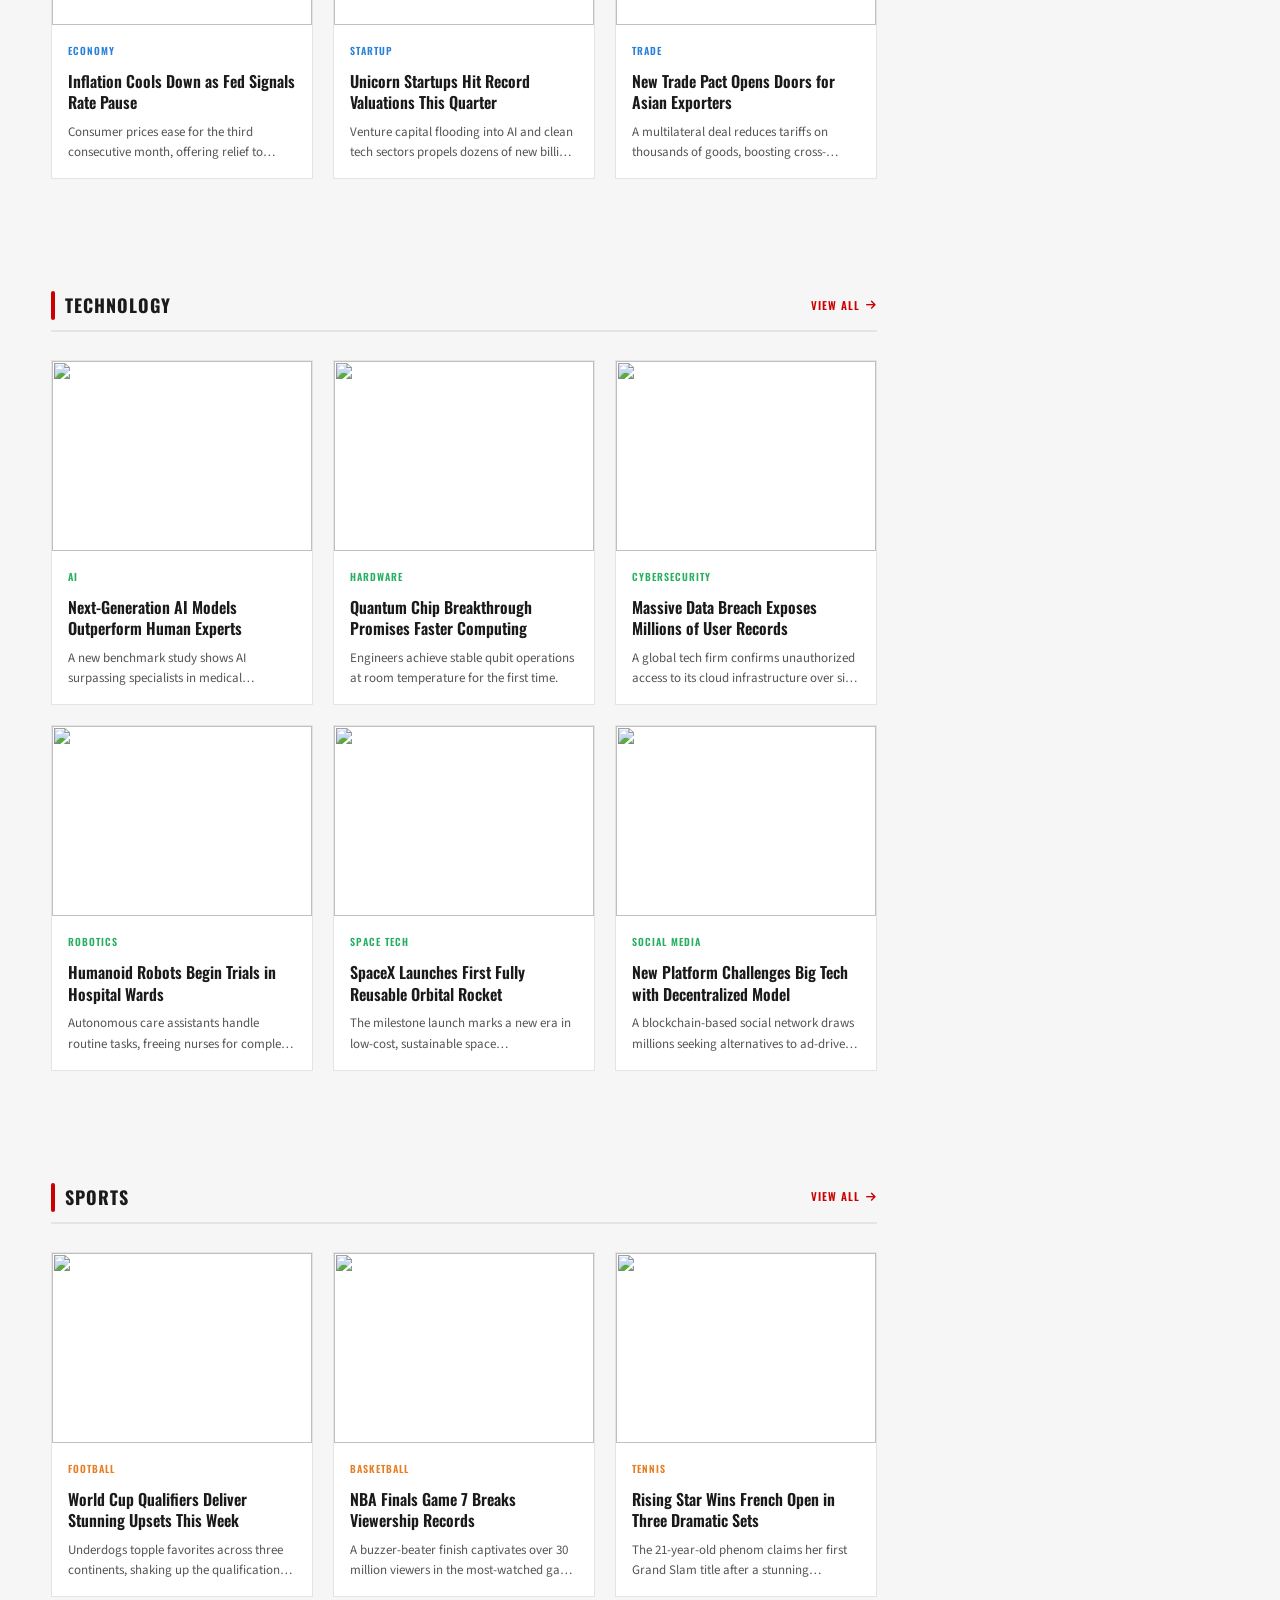
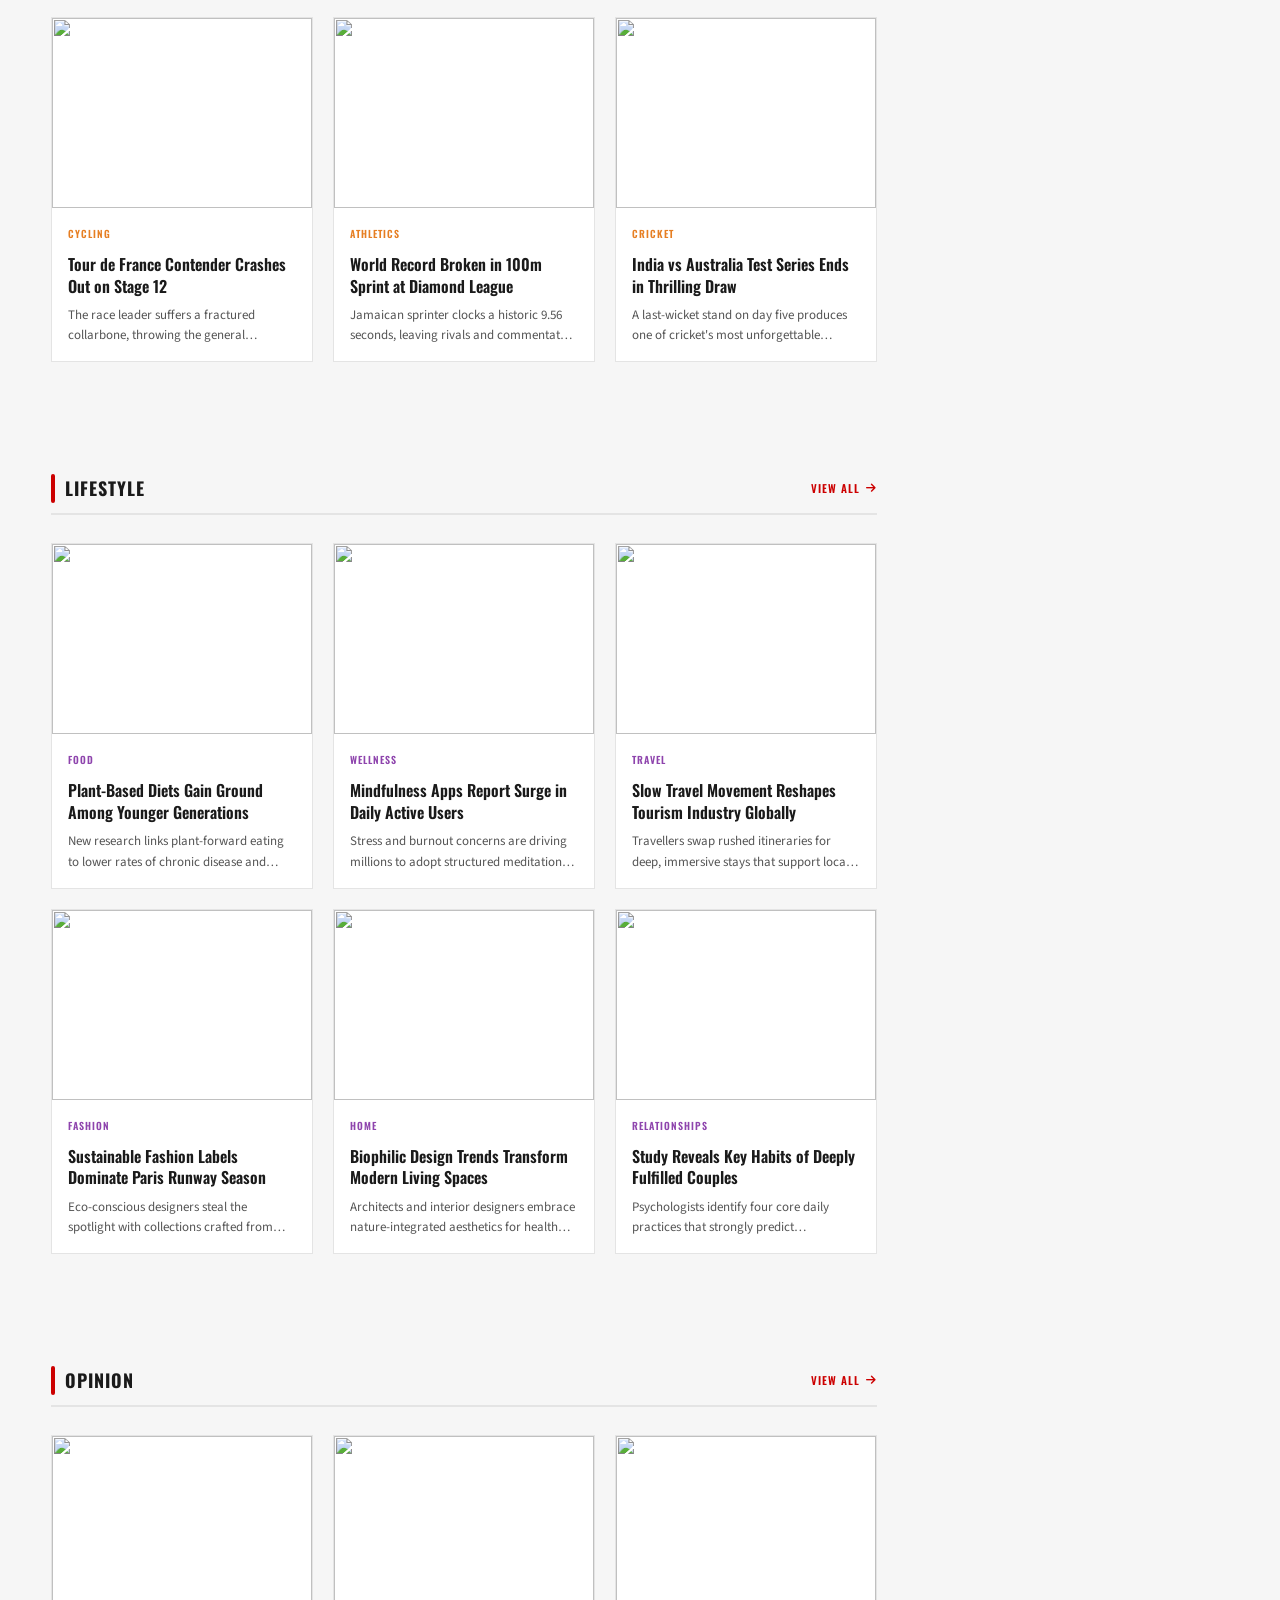
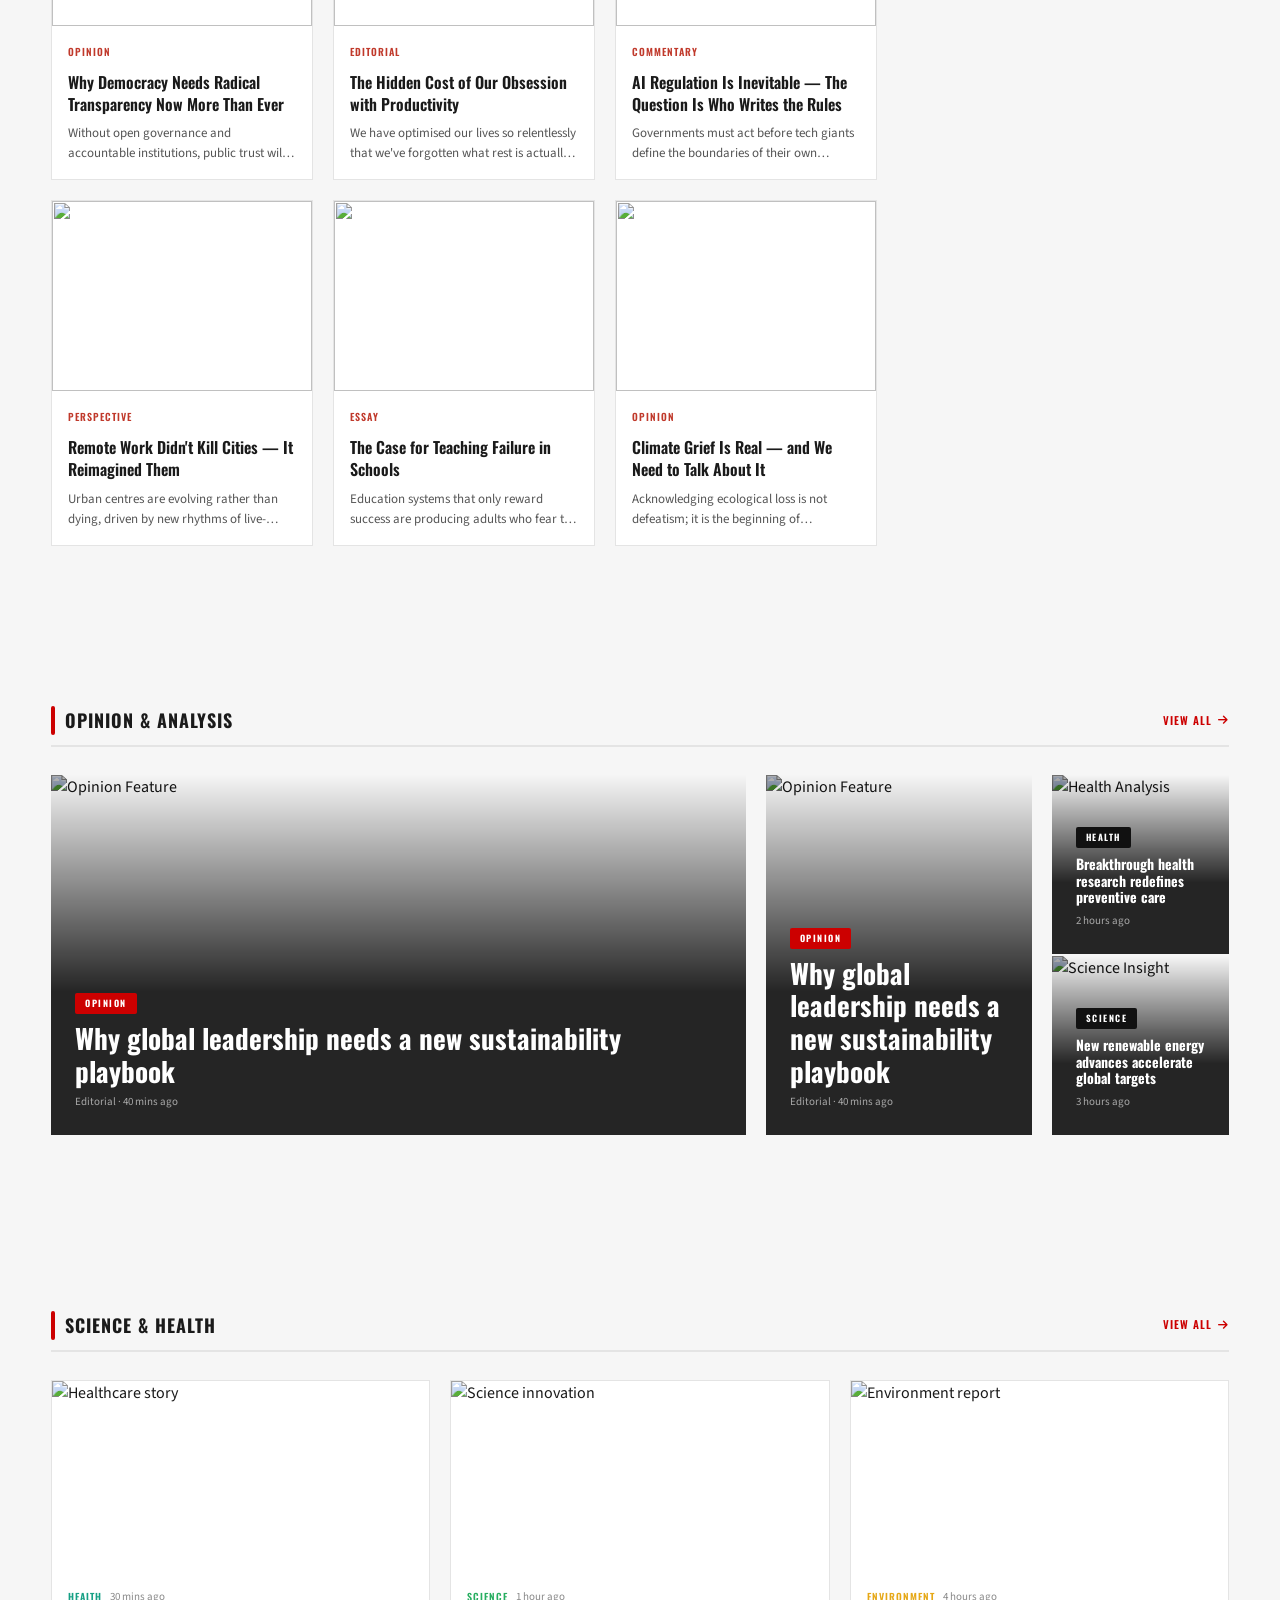
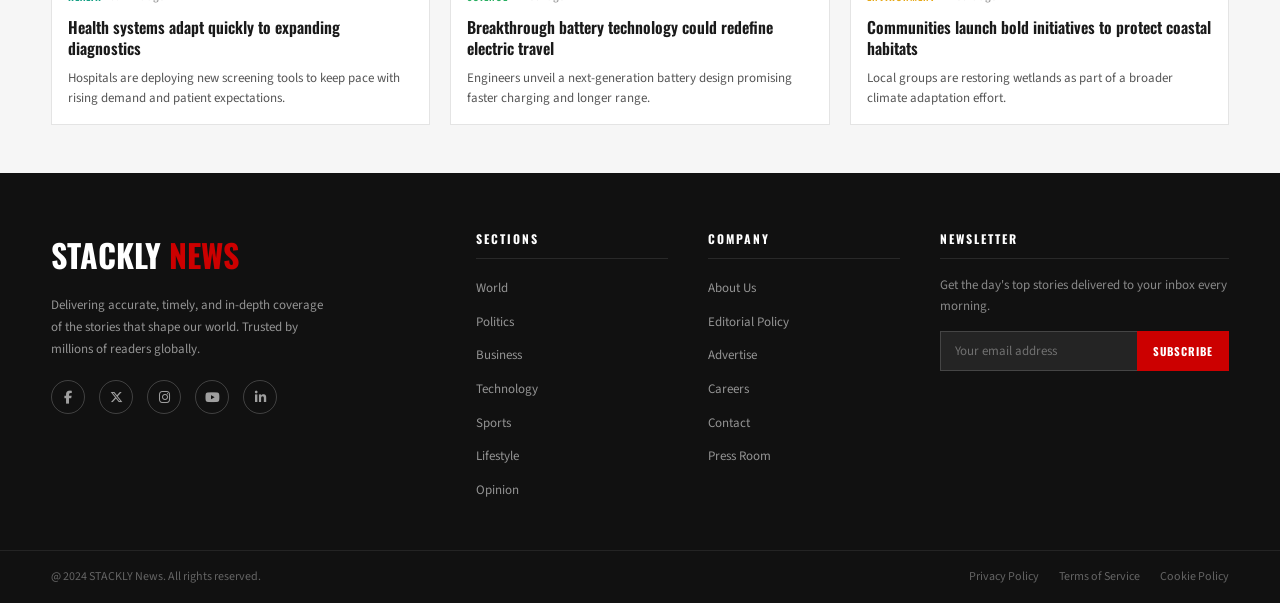
==== commit 3252b94c: "login signin completed" ====
--- a/index.html
+++ b/index.html
@@ -73,7 +73,7 @@
                         class="fa-solid fa-moon"></i></button>
                 <button class="ctrl-btn hamburger" id="menu-toggle" aria-label="Menu" aria-controls="mobile-nav"
                     aria-expanded="false"><i class="fa-solid fa-bars"></i></button>
-                <a href="./404.html" class="login-btn"><button>Login</button></a>
+                <a href="./login.html" class="login-btn"><button>Login</button></a>
             </div>
         </div>
         <!-- Search bar -->
--- a/style.css
+++ b/style.css
@@ -1,1904 +1,1904 @@
-﻿/* ============================================================
-   DAILYNEWS — Complete Stylesheet
-   ============================================================ */
-
-/* === CUSTOM PROPERTIES === */
-:root {
-    --red: #cc0000;
-    --red-dark: #a30000;
-    --red-light: #ff4444;
-    --black: #111111;
-    --near-black: #1a1a1a;
-    --dark-gray: #2c2c2c;
-    --mid-gray: #555555;
-    --light-gray: #888888;
-    --border: #e4e4e4;
-    --bg: #f6f6f6;
-    --card-bg: #ffffff;
-    --text: #1a1a1a;
-    --text-light: #555555;
-    --header-bg: #ffffff;
-    --topbar-bg: #f0f0f0;
-    --footer-bg: #111111;
-    --font-display: 'Oswald', sans-serif;
-    --font-serif: 'Merriweather', serif;
-    --font-sans: 'Source Sans 3', sans-serif;
-    --shadow-sm: 0 2px 8px rgba(0, 0, 0, 0.06);
-    --shadow-md: 0 6px 24px rgba(0, 0, 0, 0.09);
-    --shadow-lg: 0 12px 40px rgba(0, 0, 0, 0.14);
-    --transition: 0.22s ease;
-    --radius: 3px;
-}
-
-/* Dark mode */
-body.dark {
-    --black: #f0f0f0;
-    --near-black: #e8e8e8;
-    --dark-gray: #cccccc;
-    --mid-gray: #aaaaaa;
-    --light-gray: #888888;
-    --border: #333333;
-    --bg: #141414;
-    --card-bg: #1e1e1e;
-    --text: #e8e8e8;
-    --text-light: #aaaaaa;
-    --header-bg: #1a1a1a;
-    --topbar-bg: #0e0e0e;
-}
-
-/* === RESET === */
-*,
-*::before,
-*::after {
-    margin: 0;
-    padding: 0;
-    box-sizing: border-box;
-}
-/* Example styling for your active navigation link */
-.nav-link.active {
-    color: var(--red); /* Or your primary accent color */
-    border-bottom: 2px solid var(--red);
-    font-weight: 700;
-}
-html {
-    scroll-behavior: smooth;
-}
-
-body {
-    font-family: var(--font-sans);
-    background: var(--bg);
-    color: var(--text);
-    font-size: 16px;
-    line-height: 1.6;
-    transition: background var(--transition), color var(--transition);
-}
-
-a {
-    text-decoration: none;
-    color: inherit;
-}
-
-img {
-    display: block;
-    width: 100%;
-    object-fit: cover;
-}
-
-ul {
-    list-style: none;
-}
-
-button {
-    cursor: pointer;
-    border: none;
-    background: none;
-    font-family: inherit;
-}
-
-input {
-    font-family: inherit;
-}
-
-/* === CONTAINER === */
-.container {
-    width: 92%;
-    max-width: 1300px;
-    margin: 0 auto;
-}
-
-/* ============================================================
-   TOP BAR
-   ============================================================ */
-.top-bar {
-    background: var(--topbar-bg);
-    border-bottom: 1px solid var(--border);
-    font-size: 12px;
-    color: var(--text-light);
-    padding: 8px 0;
-    transition: background var(--transition);
-}
-
-.top-bar-inner {
-    display: flex;
-    justify-content: space-between;
-    align-items: center;
-    gap: 16px;
-}
-
-.top-bar-left {
-    display: flex;
-    align-items: center;
-    gap: 0;
-    flex: 1;
-    min-width: 0;
-    overflow: hidden;
-}
-
-.top-bar-left>span {
-    white-space: nowrap;
-}
-
-.sep {
-    margin: 0 12px;
-    color: var(--border);
-}
-
-/* Breaking ticker */
-.breaking-ticker {
-    display: flex;
-    align-items: center;
-    gap: 10px;
-    min-width: 0;
-    flex: 1;
-}
-
-.breaking-label {
-    background: var(--red);
-    color: #fff;
-    font-family: var(--font-display);
-    font-size: 10px;
-    font-weight: 600;
-    letter-spacing: 1px;
-    padding: 2px 8px;
-    white-space: nowrap;
-    flex-shrink: 0;
-}
-
-.ticker-wrap {
-    overflow: hidden;
-    flex: 1;
-    position: relative;
-}
-
-.ticker-track {
-    display: inline-flex;
-    white-space: nowrap;
-    animation: ticker 35s linear infinite;
-    color: var(--text-light);
-    font-size: 15px;
-}
-
-.ticker-track:hover {
-    animation-play-state: paused;
-}
-.ticker-dot{
-    color: red;
-}
-
-@keyframes ticker {
-    from {
-        transform: translateX(0);
-    }
-
-    to {
-        transform: translateX(-50%);
-    }
-}
-
-.top-bar-right {
-    display: flex;
-    align-items: center;
-    gap: 14px;
-    flex-shrink: 0;
-}
-
-.top-bar-right a {
-    color: var(--text-light);
-    font-size: 13px;
-    transition: color var(--transition);
-}
-
-.top-bar-right a:hover {
-    color: var(--red);
-}
-
-.subscribe-btn {
-    background: var(--red);
-    color: #fff !important;
-    font-family: var(--font-display);
-    font-size: 10px;
-    font-weight: 700;
-    letter-spacing: 1px;
-    padding: 4px 12px;
-    transition: background var(--transition);
-}
-
-.subscribe-btn:hover {
-    background: var(--red-dark) !important;
-}
-
-/* ============================================================
-   HEADER & NAV
-   ============================================================ */
-.main-header {
-    background: var(--header-bg);
-    border-bottom: 1px solid var(--border);
-    position: sticky;
-    top: 0;
-    z-index: 1000;
-    transition: background var(--transition), box-shadow var(--transition);
-}
-
-.main-header.scrolled {
-    box-shadow: 0 2px 20px rgba(0, 0, 0, 0.12);
-}
-
-.header-inner {
-    display: flex;
-    align-items: center;
-    justify-content: space-between;
-    padding: 16px 0;
-    gap: 24px;
-}
-
-/* Logo */
-.logo h1 {
-    font-family: var(--font-display);
-    font-size: 36px;
-    font-weight: 700;
-    letter-spacing: 0;
-    line-height: 1;
-    color: var(--text);
-}
-
-.logo h1 span {
-    color: var(--red);
-}
-
-.logo p {
-    font-family: var(--font-display);
-    font-size: 12px;
-    letter-spacing: 7.5px;
-    color: RED;
-    font-weight: 600;
-    margin-top: 2px;
-   margin-right: 20px;
-}
-.login-btn button {
-    background: var(--red);
-    color:white;
-    padding:20%;
-    border-radius:3px;
-    font-weight:600;
-}
-
-/* Nav */
-.main-nav ul {
-    display: flex;
-    gap: 2px;
-}
-
-.main-nav a {
-    font-family: var(--font-display);
-    font-size: 13px;
-    font-weight: 500;
-    letter-spacing: 0.5px;
-    color: var(--text);
-    padding: 6px 10px;
-    position: relative;
-    transition: color var(--transition);
-}
-
-.main-nav a::after {
-    content: '';
-    position: absolute;
-    bottom: -2px;
-    left: 10px;
-    right: 10px;
-    height: 2px;
-    background: var(--red);
-    transform: scaleX(0);
-    transform-origin: left;
-    transition: transform 0.22s ease;
-}
-
-.main-nav a:hover,
-.main-nav a.active {
-    color: var(--red);
-}
-
-.main-nav a.active::after,
-.main-nav a:hover::after {
-    transform: scaleX(1);
-}
-
-/* Controls */
-.header-controls {
-    display: flex;
-    align-items: center;
-    gap: 8px;
-}
-
-.ctrl-btn {
-    width: 36px;
-    height: 36px;
-    display: flex;
-    align-items: center;
-    justify-content: center;
-    color: var(--text);
-    font-size: 15px;
-    border-radius: 50%;
-    transition: background var(--transition), color var(--transition);
-}
-
-.ctrl-btn:hover {
-    background: var(--bg);
-    color: var(--red);
-}
-
-.hamburger {
-    display: none;
-}
-
-/* Search bar */
-.search-bar {
-    background: var(--header-bg);
-    border-top: 1px solid var(--border);
-    padding: 12px 0;
-    display: none;
-    animation: slideDown 0.2s ease;
-}
-
-.search-bar.open {
-    display: block;
-}
-
-@keyframes slideDown {
-    from {
+﻿    /* ============================================================
+    DAILYNEWS — Complete Stylesheet
+    ============================================================ */
+
+    /* === CUSTOM PROPERTIES === */
+    :root {
+        --red: #cc0000;
+        --red-dark: #a30000;
+        --red-light: #ff4444;
+        --black: #111111;
+        --near-black: #1a1a1a;
+        --dark-gray: #2c2c2c;
+        --mid-gray: #555555;
+        --light-gray: #888888;
+        --border: #e4e4e4;
+        --bg: #f6f6f6;
+        --card-bg: #ffffff;
+        --text: #1a1a1a;
+        --text-light: #555555;
+        --header-bg: #ffffff;
+        --topbar-bg: #f0f0f0;
+        --footer-bg: #111111;
+        --font-display: 'Oswald', sans-serif;
+        --font-serif: 'Merriweather', serif;
+        --font-sans: 'Source Sans 3', sans-serif;
+        --shadow-sm: 0 2px 8px rgba(0, 0, 0, 0.06);
+        --shadow-md: 0 6px 24px rgba(0, 0, 0, 0.09);
+        --shadow-lg: 0 12px 40px rgba(0, 0, 0, 0.14);
+        --transition: 0.22s ease;
+        --radius: 3px;
+    }
+
+    /* Dark mode */
+    body.dark {
+        --black: #f0f0f0;
+        --near-black: #e8e8e8;
+        --dark-gray: #cccccc;
+        --mid-gray: #aaaaaa;
+        --light-gray: #888888;
+        --border: #333333;
+        --bg: #141414;
+        --card-bg: #1e1e1e;
+        --text: #e8e8e8;
+        --text-light: #aaaaaa;
+        --header-bg: #1a1a1a;
+        --topbar-bg: #0e0e0e;
+    }
+
+    /* === RESET === */
+    *,
+    *::before,
+    *::after {
+        margin: 0;
+        padding: 0;
+        box-sizing: border-box;
+    }
+    /* Example styling for your active navigation link */
+    .nav-link.active {
+        color: var(--red); /* Or your primary accent color */
+        border-bottom: 2px solid var(--red);
+        font-weight: 700;
+    }
+    html {
+        scroll-behavior: smooth;
+    }
+
+    body {
+        font-family: var(--font-sans);
+        background: var(--bg);
+        color: var(--text);
+        font-size: 16px;
+        line-height: 1.6;
+        transition: background var(--transition), color var(--transition);
+    }
+
+    a {
+        text-decoration: none;
+        color: inherit;
+    }
+
+    img {
+        display: block;
+        width: 100%;
+        object-fit: cover;
+    }
+
+    ul {
+        list-style: none;
+    }
+
+    button {
+        cursor: pointer;
+        border: none;
+        background: none;
+        font-family: inherit;
+    }
+
+    input {
+        font-family: inherit;
+    }
+
+    /* === CONTAINER === */
+    .container {
+        width: 92%;
+        max-width: 1300px;
+        margin: 0 auto;
+    }
+
+    /* ============================================================
+    TOP BAR
+    ============================================================ */
+    .top-bar {
+        background: var(--topbar-bg);
+        border-bottom: 1px solid var(--border);
+        font-size: 12px;
+        color: var(--text-light);
+        padding: 8px 0;
+        transition: background var(--transition);
+    }
+
+    .top-bar-inner {
+        display: flex;
+        justify-content: space-between;
+        align-items: center;
+        gap: 16px;
+    }
+
+    .top-bar-left {
+        display: flex;
+        align-items: center;
+        gap: 0;
+        flex: 1;
+        min-width: 0;
+        overflow: hidden;
+    }
+
+    .top-bar-left>span {
+        white-space: nowrap;
+    }
+
+    .sep {
+        margin: 0 12px;
+        color: var(--border);
+    }
+
+    /* Breaking ticker */
+    .breaking-ticker {
+        display: flex;
+        align-items: center;
+        gap: 10px;
+        min-width: 0;
+        flex: 1;
+    }
+
+    .breaking-label {
+        background: var(--red);
+        color: #fff;
+        font-family: var(--font-display);
+        font-size: 10px;
+        font-weight: 600;
+        letter-spacing: 1px;
+        padding: 2px 8px;
+        white-space: nowrap;
+        flex-shrink: 0;
+    }
+
+    .ticker-wrap {
+        overflow: hidden;
+        flex: 1;
+        position: relative;
+    }
+
+    .ticker-track {
+        display: inline-flex;
+        white-space: nowrap;
+        animation: ticker 35s linear infinite;
+        color: var(--text-light);
+        font-size: 15px;
+    }
+
+    .ticker-track:hover {
+        animation-play-state: paused;
+    }
+    .ticker-dot{
+        color: red;
+    }
+
+    @keyframes ticker {
+        from {
+            transform: translateX(0);
+        }
+
+        to {
+            transform: translateX(-50%);
+        }
+    }
+
+    .top-bar-right {
+        display: flex;
+        align-items: center;
+        gap: 14px;
+        flex-shrink: 0;
+    }
+
+    .top-bar-right a {
+        color: var(--text-light);
+        font-size: 13px;
+        transition: color var(--transition);
+    }
+
+    .top-bar-right a:hover {
+        color: var(--red);
+    }
+
+    .subscribe-btn {
+        background: var(--red);
+        color: #fff !important;
+        font-family: var(--font-display);
+        font-size: 10px;
+        font-weight: 700;
+        letter-spacing: 1px;
+        padding: 4px 12px;
+        transition: background var(--transition);
+    }
+
+    .subscribe-btn:hover {
+        background: var(--red-dark) !important;
+    }
+
+    /* ============================================================
+    HEADER & NAV
+    ============================================================ */
+    .main-header {
+        background: var(--header-bg);
+        border-bottom: 1px solid var(--border);
+        position: sticky;
+        top: 0;
+        z-index: 1000;
+        transition: background var(--transition), box-shadow var(--transition);
+    }
+
+    .main-header.scrolled {
+        box-shadow: 0 2px 20px rgba(0, 0, 0, 0.12);
+    }
+
+    .header-inner {
+        display: flex;
+        align-items: center;
+        justify-content: space-between;
+        padding: 16px 0;
+        gap: 24px;
+    }
+
+    /* Logo */
+    .logo h1 {
+        font-family: var(--font-display);
+        font-size: 36px;
+        font-weight: 700;
+        letter-spacing: 0;
+        line-height: 1;
+        color: var(--text);
+    }
+
+    .logo h1 span {
+        color: var(--red);
+    }
+
+    .logo p {
+        font-family: var(--font-display);
+        font-size: 12px;
+        letter-spacing: 7.5px;
+        color: RED;
+        font-weight: 600;
+        margin-top: 2px;
+    margin-right: 20px;
+    }
+    .login-btn button {
+        background: var(--red);
+        color:white;
+        padding:20%;
+        border-radius:3px;
+        font-weight:600;
+    }
+
+    /* Nav */
+    .main-nav ul {
+        display: flex;
+        gap: 2px;
+    }
+
+    .main-nav a {
+        font-family: var(--font-display);
+        font-size: 13px;
+        font-weight: 500;
+        letter-spacing: 0.5px;
+        color: var(--text);
+        padding: 6px 10px;
+        position: relative;
+        transition: color var(--transition);
+    }
+
+    .main-nav a::after {
+        content: '';
+        position: absolute;
+        bottom: -2px;
+        left: 10px;
+        right: 10px;
+        height: 2px;
+        background: var(--red);
+        transform: scaleX(0);
+        transform-origin: left;
+        transition: transform 0.22s ease;
+    }
+
+    .main-nav a:hover,
+    .main-nav a.active {
+        color: var(--red);
+    }
+
+    .main-nav a.active::after,
+    .main-nav a:hover::after {
+        transform: scaleX(1);
+    }
+
+    /* Controls */
+    .header-controls {
+        display: flex;
+        align-items: center;
+        gap: 8px;
+    }
+
+    .ctrl-btn {
+        width: 36px;
+        height: 36px;
+        display: flex;
+        align-items: center;
+        justify-content: center;
+        color: var(--text);
+        font-size: 15px;
+        border-radius: 50%;
+        transition: background var(--transition), color var(--transition);
+    }
+
+    .ctrl-btn:hover {
+        background: var(--bg);
+        color: var(--red);
+    }
+
+    .hamburger {
+        display: none;
+    }
+
+    /* Search bar */
+    .search-bar {
+        background: var(--header-bg);
+        border-top: 1px solid var(--border);
+        padding: 12px 0;
+        display: none;
+        animation: slideDown 0.2s ease;
+    }
+
+    .search-bar.open {
+        display: block;
+    }
+
+    @keyframes slideDown {
+        from {
+            opacity: 0;
+            transform: translateY(-8px);
+        }
+
+        to {
+            opacity: 1;
+            transform: translateY(0);
+        }
+    }
+
+    .search-bar .container {
+        display: flex;
+        align-items: center;
+        gap: 12px;
+    }
+
+    .search-bar input {
+        flex: 1;
+        border: none;
+        border-bottom: 2px solid var(--red);
+        background: transparent;
+        font-size: 16px;
+        padding: 8px 4px;
+        outline: none;
+        color: var(--text);
+    }
+
+    .search-bar input::placeholder {
+        color: var(--light-gray);
+    }
+
+    #search-close {
+        font-size: 18px;
+        color: var(--text-light);
+    }
+
+    #search-close:hover {
+        color: var(--red);
+    }
+
+    /* Mobile nav */
+    .mobile-nav {
+        display: none;
+        background: var(--header-bg);
+        border-top: 1px solid var(--border);
+        padding: 8px 0;
+    }
+
+    .mobile-nav.open {
+        display: block;
+    }
+
+    .mobile-nav ul {
+        padding: 8px 20px;
+        display: flex;
+        flex-direction: column;
+        gap: 2px;
+    }
+
+    .mobile-nav a {
+        font-family: var(--font-display);
+        font-size: 14px;
+        font-weight: 500;
+        color: var(--text);
+        padding: 10px 0;
+        display: block;
+        border-bottom: 1px solid var(--border);
+        letter-spacing: 0.5px;
+    }
+
+    .mobile-nav a:hover {
+        color: var(--red);
+    }
+
+    /* ============================================================
+    CATEGORY LABELS
+    ============================================================ */
+    .cat-label {
+        font-family: var(--font-display);
+        font-size: 10px;
+        font-weight: 600;
+        letter-spacing: 1px;
+        padding: 2px 0;
+        text-transform: uppercase;
+    }
+
+    .cat-world {
+        color: #e6a817;
+    }
+
+    .cat-politics {
+        color: var(--red);
+    }
+
+    .cat-business {
+        color: #2980d9;
+    }
+
+    .cat-technology {
+        color: #27ae60;
+    }
+
+    .cat-health {
+        color: #16a085;
+    }
+
+    .cat-sports {
+        color: #e67e22;
+    }
+
+    .cat-lifestyle {
+        color: #8e44ad;
+    }
+
+    .cat-opinion {
+        color: #c0392b;
+    }
+
+    .badge-pill {
+        font-family: var(--font-display);
+        font-size: 9px;
+        font-weight: 700;
+        letter-spacing: 1.5px;
+        text-transform: uppercase;
+        padding: 3px 10px;
+        border-radius: 2px;
+        display: inline-block;
+        width: max-content;
+    }
+
+    .badge-red {
+        background: var(--red);
+        color: #fff;
+    }
+
+    .badge-black {
+        background: #111;
+        color: #fff;
+    }
+
+    /* ============================================================
+    PAGE: HOME — HERO SLIDER
+    ============================================================ */
+    .hero-section {
+        position: relative;
+        height: clamp(580px, 65vh, 740px);
+        overflow: hidden;
+        background: #000;
+    }
+
+    .hero-slide {
+        position: absolute;
+        inset: 0;
         opacity: 0;
-        transform: translateY(-8px);
-    }
-
-    to {
+        transition: opacity 0.7s ease;
+    }
+
+    .hero-slide.active {
         opacity: 1;
-        transform: translateY(0);
-    }
-}
-
-.search-bar .container {
-    display: flex;
-    align-items: center;
-    gap: 12px;
-}
-
-.search-bar input {
-    flex: 1;
-    border: none;
-    border-bottom: 2px solid var(--red);
-    background: transparent;
-    font-size: 16px;
-    padding: 8px 4px;
-    outline: none;
-    color: var(--text);
-}
-
-.search-bar input::placeholder {
-    color: var(--light-gray);
-}
-
-#search-close {
-    font-size: 18px;
-    color: var(--text-light);
-}
-
-#search-close:hover {
-    color: var(--red);
-}
-
-/* Mobile nav */
-.mobile-nav {
-    display: none;
-    background: var(--header-bg);
-    border-top: 1px solid var(--border);
-    padding: 8px 0;
-}
-
-.mobile-nav.open {
-    display: block;
-}
-
-.mobile-nav ul {
-    padding: 8px 20px;
-    display: flex;
-    flex-direction: column;
-    gap: 2px;
-}
-
-.mobile-nav a {
-    font-family: var(--font-display);
-    font-size: 14px;
-    font-weight: 500;
-    color: var(--text);
-    padding: 10px 0;
-    display: block;
-    border-bottom: 1px solid var(--border);
-    letter-spacing: 0.5px;
-}
-
-.mobile-nav a:hover {
-    color: var(--red);
-}
-
-/* ============================================================
-   CATEGORY LABELS
-   ============================================================ */
-.cat-label {
-    font-family: var(--font-display);
-    font-size: 10px;
-    font-weight: 600;
-    letter-spacing: 1px;
-    padding: 2px 0;
-    text-transform: uppercase;
-}
-
-.cat-world {
-    color: #e6a817;
-}
-
-.cat-politics {
-    color: var(--red);
-}
-
-.cat-business {
-    color: #2980d9;
-}
-
-.cat-technology {
-    color: #27ae60;
-}
-
-.cat-health {
-    color: #16a085;
-}
-
-.cat-sports {
-    color: #e67e22;
-}
-
-.cat-lifestyle {
-    color: #8e44ad;
-}
-
-.cat-opinion {
-    color: #c0392b;
-}
-
-.badge-pill {
-    font-family: var(--font-display);
-    font-size: 9px;
-    font-weight: 700;
-    letter-spacing: 1.5px;
-    text-transform: uppercase;
-    padding: 3px 10px;
-    border-radius: 2px;
-    display: inline-block;
-    width: max-content;
-}
-
-.badge-red {
-    background: var(--red);
-    color: #fff;
-}
-
-.badge-black {
-    background: #111;
-    color: #fff;
-}
-
-/* ============================================================
-   PAGE: HOME — HERO SLIDER
-   ============================================================ */
-.hero-section {
-    position: relative;
-    height: clamp(580px, 65vh, 740px);
-    overflow: hidden;
-    background: #000;
-}
-
-.hero-slide {
-    position: absolute;
-    inset: 0;
-    opacity: 0;
-    transition: opacity 0.7s ease;
-}
-
-.hero-slide.active {
-    opacity: 1;
-}
-
-.hero-slide-img {
-    width: 100%;
-    height: 100%;
-    object-fit: cover;
-    filter: brightness(0.55);
-    transform: scale(1.04);
-    transition: transform 8s ease;
-}
-
-.hero-slide.active .hero-slide-img {
-    transform: scale(1);
-}
-
-.hero-overlay {
-    position: absolute;
-    inset: 0;
-    background: linear-gradient(to right, rgba(0, 0, 0, 0.75) 45%, rgba(0, 0, 0, 0.05) 100%);
-}
-
-.hero-container {
-    width: 100%;
-    position: absolute;
-    inset: 0;
-    display: grid;
-    grid-template-columns: 1fr 340px;
-    gap: 0;
-    align-items: stretch;
-    bottom: 10px;
-}
-
-.hero-content {
-    display: flex;
-    flex-direction: column;
-    justify-content: center;
-    align-items: flex-start;
-    padding: 30px 48px;
-    color: #fff;
-}
-
-.hero-content .badge-pill {
-    margin-bottom: 16px;
-}
-
-.hero-title {
-    font-family: var(--font-display);
-    font-size: clamp(2rem, 4.5vw, 3.8rem);
-    font-weight: 700;
-    line-height: 1.05;
-    margin-bottom: 16px;
-    max-width: 640px;
-}
-
-.hero-desc {
-    font-size: clamp(0.9rem, 1.5vw, 1.05rem);
-    color: rgba(255, 255, 255, 0.8);
-    max-width: 480px;
-    margin-bottom: 28px;
-    line-height: 1.6;
-}
-
-.hero-meta {
-    display: flex;
-    align-items: center;
-    gap: 16px;
-    margin-bottom: 28px;
-    font-size: 12px;
-    color: rgba(255, 255, 255, 0.65);
-}
-
-.hero-meta .sep-dot {
-    width: 3px;
-    height: 3px;
-    border-radius: 50%;
-    background: rgba(255, 255, 255, 0.4);
-    display: inline-block;
-}
-
-.btn-primary {
-    background: #fff;
-    color: #111;
-    font-family: var(--font-display);
-    font-size: 13px;
-    font-weight: 700;
-    letter-spacing: 1px;
-    padding: 12px 28px;
-    display: inline-flex;
-    align-items: center;
-    gap: 10px;
-    width: max-content;
-    transition: background var(--transition), color var(--transition);
-}
-
-.btn-primary:hover {
-    background: var(--red);
-    color: #fff;
-}
-
-.btn-outline {
-    border: 1.5px solid rgba(255, 255, 255, 0.5);
-    color: #fff;
-    font-family: var(--font-display);
-    font-size: 12px;
-    font-weight: 600;
-    letter-spacing: 1px;
-    padding: 10px 22px;
-    display: inline-flex;
-    align-items: center;
-    gap: 8px;
-    width: max-content;
-    transition: border-color var(--transition), background var(--transition);
-}
-
-.btn-outline:hover {
-    border-color: #fff;
-    background: rgba(255, 255, 255, 0.1);
-}
-
-/* Hero slider controls */
-.hero-controls {
-    position: absolute;
-    bottom: 5px;
-    left: 48px;
-    display: flex;
-    align-items: center;
-    gap: 14px;
-}
-
-.hero-dots {
-    display: flex;
-    gap: 8px;
-}
-
-.hero-dot {
-    width: 26px;
-    height: 3px;
-    background: rgba(255, 255, 255, 0.35);
-    cursor: pointer;
-    transition: background var(--transition), width var(--transition);
-    border-radius: 2px;
-}
-
-.hero-dot.active {
-    background: var(--red);
-    width: 44px;
-}
-
-.hero-nav-btn {
-    width: 38px;
-    height: 38px;
-    border: 1px solid rgba(255, 255, 255, 0.35);
-    border-radius: 50%;
-    color: rgba(255, 255, 255, 0.7);
-    font-size: 13px;
-    display: flex;
-    align-items: center;
-    justify-content: center;
-    transition: border-color var(--transition), color var(--transition), background var(--transition);
-}
-
-.hero-nav-btn:hover {
-    border-color: #fff;
-    color: #fff;
-    background: rgba(255, 255, 255, 0.1);
-}
-
-/* Hero sidebar */
-.hero-sidebar {
-    background: rgba(0, 0, 0, 0.68);
-    backdrop-filter: blur(8px);
-    border-left: 1px solid rgba(255, 255, 255, 0.1);
-    display: flex;
-    flex-direction: column;
-    overflow: hidden;
-}
-
-.hero-sidebar-item {
-    display: flex;
-    gap: 0;
-    border-bottom: 1px solid rgba(255, 255, 255, 0.08);
-    text-decoration: none;
-    color: #fff;
-    transition: background var(--transition);
-    flex: 1;
-    cursor: pointer;
-}
-
-.hero-sidebar-item:hover {
-    background: rgba(255, 255, 255, 0.06);
-}
-
-.hero-sidebar-item:last-child {
-    border-bottom: none;
-}
-
-.sidebar-thumb {
-    width: 200px;
-    flex-shrink: 0;
-    overflow: hidden;
-}
-
-.sidebar-thumb img {
-    width: 100%;
-    height: 100%;
-    object-fit: cover;
-    filter: brightness(0.85);
-}
-
-.sidebar-info {
-    padding: 16px;
-    display: flex;
-    flex-direction: column;
-    justify-content: center;
-    gap: 6px;
-}
-
-.sidebar-info .cat-time {
-    display: flex;
-    align-items: center;
-    gap: 8px;
-    font-size: 10px;
-}
-
-.sidebar-info .time {
-    color: rgba(255, 255, 255, 0.5);
-    font-size: 10px;
-}
-
-.sidebar-info h3 {
-    font-family: var(--font-sans);
-    font-size: 14px;
-    font-weight: 600;
-    line-height: 1.35;
-    color: rgba(255, 255, 255, 0.92);
-}
-
-/* ============================================================
-   PAGE: HOME — LATEST NEWS
-   ============================================================ */
-.section-wrap {
-    padding: 48px 0;
-}
-
-.section-header {
-    display: flex;
-    justify-content: space-between;
-    align-items: center;
-    border-bottom: 2px solid var(--border);
-    padding-bottom: 10px;
-    margin-bottom: 28px;
-}
-
-.section-header h2 {
-    font-family: var(--font-display);
-    font-size: 18px;
-    font-weight: 700;
-    letter-spacing: 1px;
-    color: var(--text);
-    position: relative;
-    padding-left: 14px;
-}
-
-.section-header h2::before {
-    content: '';
-    position: absolute;
-    left: 0;
-    top: 0;
-    bottom: 0;
-    width: 4px;
-    background: var(--red);
-    border-radius: 2px;
-}
-
-.view-all-link {
-    font-family: var(--font-display);
-    font-size: 11px;
-    font-weight: 600;
-    letter-spacing: 1px;
-    color: var(--red);
-    display: flex;
-    align-items: center;
-    gap: 6px;
-    transition: gap var(--transition);
-}
-
-.view-all-link:hover {
-    gap: 10px;
-}
-
-/* Cards grid */
-.cards-grid-4 {
-    display: grid;
-    grid-template-columns: repeat(4, 1fr);
-    gap: 20px;
-}
-
-.cards-grid-3 {
-    display: grid;
-    grid-template-columns: repeat(3, 1fr);
-    gap: 20px;
-}
-
-.cards-grid-2 {
-    display: grid;
-    grid-template-columns: repeat(2, 1fr);
-    gap: 20px;
-}
-
-/* Standard news card */
-.news-card {
-    background: var(--card-bg);
-    border: 1px solid var(--border);
-    transition: transform var(--transition), box-shadow var(--transition);
-    cursor: pointer;
-}
-
-.news-card:hover {
-    transform: translateY(-4px);
-    box-shadow: var(--shadow-md);
-}
-
-.card-image {
-    height: 190px;
-    overflow: hidden;
-}
-
-.card-image img {
-    width: 100%;
-    height: 100%;
-    object-fit: cover;
-    transition: transform 0.5s ease;
-}
-
-.news-card:hover .card-image img {
-    transform: scale(1.05);
-}
-
-.card-body {
-    padding: 16px;
-}
-
-.card-meta {
-    display: flex;
-    align-items: center;
-    gap: 8px;
-    margin-bottom: 10px;
-    font-size: 11px;
-}
-
-.card-meta .time {
-    color: var(--light-gray);
-}
-
-.card-body h3 {
-    font-family: var(--font-display);
-    font-size: 16px;
-    font-weight: 600;
-    line-height: 1.35;
-    color: var(--text);
-    margin-bottom: 8px;
-    transition: color var(--transition);
-}
-
-.news-card:hover .card-body h3 {
-    color: var(--red);
-}
-
-.card-body p {
-    font-size: 13px;
-    color: var(--text-light);
-    line-height: 1.55;
-    display: -webkit-box;
-    -webkit-line-clamp: 2;
-    -webkit-box-orient: vertical;
-    overflow: hidden;
-}
-
-/* Featured card (large) */
-.news-card-featured {
-    background: var(--card-bg);
-    border: 1px solid var(--border);
-    cursor: pointer;
-    transition: box-shadow var(--transition);
-}
-
-.news-card-featured:hover {
-    box-shadow: var(--shadow-lg);
-}
-
-.featured-image {
-    height: 380px;
-    overflow: hidden;
-    position: relative;
-}
-
-.featured-image img {
-    width: 100%;
-    height: 100%;
-    object-fit: cover;
-    transition: transform 0.5s ease;
-}
-
-.news-card-featured:hover .featured-image img {
-    transform: scale(1.04);
-}
-
-.featured-body {
-    padding: 24px;
-}
-
-.featured-body h2 {
-    font-family: var(--font-display);
-    font-size: clamp(1.4rem, 2.5vw, 2rem);
-    font-weight: 700;
-    line-height: 1.15;
-    margin: 12px 0 14px;
-    color: var(--text);
-}
-
-.featured-body p {
-    font-size: 15px;
-    color: var(--text-light);
-    line-height: 1.65;
-    margin-bottom: 20px;
-}
-
-/* List card (horizontal) */
-.news-card-list {
-    display: flex;
-    gap: 16px;
-    padding: 16px 0;
-    border-bottom: 1px solid var(--border);
-    cursor: pointer;
-}
-
-.news-card-list:last-child {
-    border-bottom: none;
-}
-
-.news-card-list:hover h3 {
-    color: var(--red);
-}
-
-.list-thumb {
-    width: 90px;
-    height: 70px;
-    flex-shrink: 0;
-    overflow: hidden;
-}
-
-.list-thumb img {
-    width: 100%;
-    height: 100%;
-    object-fit: cover;
-}
-
-.list-info {
-    flex: 1;
-}
-
-.list-info h3 {
-    font-family: var(--font-display);
-    font-size: 14px;
-    font-weight: 600;
-    line-height: 1.35;
-    color: var(--text);
-    transition: color var(--transition);
-    margin-top: 6px;
-}
-
-/* ============================================================
-   HOME — FEATURED + SIDEBAR LAYOUT
-   ============================================================ */
-.home-main-grid {
-    display: grid;
-    grid-template-columns: 1fr 320px;
-    gap: 32px;
-    align-items: start;
-}
-
-.home-sidebar {
-    background: var(--card-bg);
-    border: 1px solid var(--border);
-    padding: 20px;
-    position: sticky;
-    top: 80px;
-}
-.sticky-header .section-header {
-    position:sticky;
-    top:80px;
-    background:var(--bg);
-    z-index:500;
-    padding-top:16px;
-}
-
-.home-sidebar h3 {
-    font-family: var(--font-display);
-    font-size: 14px;
-    font-weight: 700;
-    letter-spacing: 1px;
-    color: var(--text);
-    border-bottom: 2px solid var(--red);
-    padding-bottom: 8px;
-    margin-bottom: 16px;
-}
-
-/* Trending numbers */
-.trending-item {
-    display: flex;
-    gap: 14px;
-    align-items: flex-start;
-    padding: 12px 0;
-    border-bottom: 1px solid var(--border);
-    cursor: pointer;
-}
-
-.trending-item:last-child {
-    border-bottom: none;
-}
-
-.trending-num {
-    font-family: var(--font-display);
-    font-size: 26px;
-    font-weight: 700;
-    color: var(--border);
-    line-height: 1;
-    flex-shrink: 0;
-    width: 36px;
-}
-
-.trending-item:hover .trending-num {
-    color: var(--red);
-}
-
-.trending-text h4 {
-    font-family: var(--font-display);
-    font-size: 14px;
-    font-weight: 600;
-    line-height: 1.3;
-    color: var(--text);
-    transition: color var(--transition);
-}
-
-.trending-item:hover h4 {
-    color: var(--red);
-}
-
-.trending-text .time {
-    font-size: 11px;
-    color: var(--light-gray);
-    margin-top: 3px;
-}
-
-/* ============================================================
-   INNER PAGE LAYOUTS (WORLD, POLITICS, etc.)
-   ============================================================ */
-.page-hero {
-    background: var(--card-bg);
-    border-bottom: 3px solid var(--red);
-    padding: 32px 0 24px;
-    margin-bottom: 40px;
-}
-
-.page-hero h1 {
-    font-family: var(--font-display);
-    font-size: clamp(2.5rem, 6vw, 5rem);
-    font-weight: 700;
-    color: var(--text);
-    letter-spacing: -1px;
-}
-
-.page-hero .page-subtitle {
-    font-size: 14px;
-    color: var(--text-light);
-    margin-top: 4px;
-}
-
-/* Sub-filters */
-.sub-filters {
-    display: flex;
-    gap: 4px;
-    flex-wrap: wrap;
-    margin-top: 16px;
-}
-
-.filter-btn {
-    font-family: var(--font-display);
-    font-size: 12px;
-    font-weight: 500;
-    letter-spacing: 0.5px;
-    padding: 6px 14px;
-    border: 1px solid var(--border);
-    color: var(--text-light);
-    background: transparent;
-    transition: all var(--transition);
-    cursor: pointer;
-    border-radius: 2px;
-}
-
-.filter-btn:hover,
-.filter-btn.active {
-    background: var(--red);
-    border-color: var(--red);
-    color: #fff;
-}
-
-/* Page 2-col layout */
-.page-grid {
-    display: grid;
-    grid-template-columns: 1fr 320px;
-    gap: 40px;
-    padding-bottom: 60px;
-    align-items: start;
-}
-
-.page-main {}
-
-.page-sidebar {}
-
-.page-sidebar-block {
-    background: var(--card-bg);
-    border: 1px solid var(--border);
-    padding: 20px;
-    margin-bottom: 28px;
-}
-
-.page-sidebar-block h3 {
-    font-family: var(--font-display);
-    font-size: 13px;
-    font-weight: 700;
-    letter-spacing: 1.5px;
-    border-bottom: 2px solid var(--red);
-    padding-bottom: 8px;
-    margin-bottom: 16px;
-    color: var(--text);
-}
-
-/* Top story (world layout) */
-.top-story-grid {
-    display: grid;
-    grid-template-columns: 1.5fr 1fr;
-    gap: 20px;
-    margin-bottom: 32px;
-}
-
-.top-story-large {
-    position: relative;
-    overflow: hidden;
-    cursor: pointer;
-    height: 360px;
-}
-
-.top-story-large img {
-    width: 100%;
-    height: 100%;
-    object-fit: cover;
-    filter: brightness(0.7);
-}
-
-.top-story-large:hover img {
-    filter: brightness(0.55);
-}
-
-.top-story-overlay {
-    position: absolute;
-    inset: 0;
-    background: linear-gradient(to top, rgba(0, 0, 0, 0.85) 40%, transparent 100%);
-    display: flex;
-    flex-direction: column;
-    justify-content: flex-end;
-    padding: 24px;
-    color: #fff;
-}
-
-.top-story-overlay h2 {
-    font-family: var(--font-display);
-    font-size: clamp(1.2rem, 2.5vw, 1.7rem);
-    font-weight: 700;
-    line-height: 1.2;
-    margin-top: 8px;
-}
-
-.top-story-overlay .time {
-    font-size: 11px;
-    color: rgba(255, 255, 255, 0.6);
-    margin-top: 6px;
-}
-
-.top-story-stack {
-    display: flex;
-    flex-direction: column;
-    gap: 2px;
-}
-
-.top-story-small {
-    position: relative;
-    overflow: hidden;
-    cursor: pointer;
-    flex: 1;
-    min-height: 112px;
-}
-
-.top-story-small img {
-    width: 100%;
-    height: 100%;
-    object-fit: cover;
-    filter: brightness(0.68);
-}
-
-.top-story-small:hover img {
-    filter: brightness(0.5);
-}
-
-.top-story-small .top-story-overlay h2 {
-    font-size: 14px;
-}
-
-/* ============================================================
-   BUSINESS PAGE — MARKET TICKER
-   ============================================================ */
-.market-bar {
-    background: var(--near-black);
-    color: #fff;
-    padding: 10px 0;
-    overflow: hidden;
-    margin-bottom: 36px;
-}
-
-body.dark .market-bar {
-    background: #000;
-}
-
-.market-ticker-inner {
-    display: flex;
-    gap: 40px;
-    animation: marketTicker 30s linear infinite;
-    width: max-content;
-}
-
-@keyframes marketTicker {
-    from {
-        transform: translateX(0);
-    }
-
-    to {
-        transform: translateX(-50%);
-    }
-}
-
-.market-item {
-    display: flex;
-    align-items: center;
-    gap: 10px;
-    font-size: 12px;
-    white-space: nowrap;
-}
-
-.market-item .ticker-name {
-    font-family: var(--font-display);
-    font-weight: 600;
-    font-size: 13px;
-    color: rgba(255, 255, 255, 0.9);
-}
-
-.market-item .ticker-price {
-    font-weight: 600;
-}
-
-.market-item .ticker-change {
-    font-size: 11px;
-}
-
-.up {
-    color: #2ecc71;
-}
-
-.down {
-    color: #e74c3c;
-}
-
-/* Market overview cards */
-.market-cards {
-    display: grid;
-    grid-template-columns: repeat(4, 1fr);
-    gap: 16px;
-    margin-bottom: 36px;
-}
-
-.market-card {
-    background: var(--card-bg);
-    border: 1px solid var(--border);
-    padding: 16px;
-}
-
-.market-card .mkt-name {
-    font-family: var(--font-display);
-    font-size: 12px;
-    font-weight: 700;
-    color: var(--text-light);
-    letter-spacing: 1px;
-    margin-bottom: 8px;
-}
-
-.market-card .mkt-price {
-    font-family: var(--font-display);
-    font-size: 22px;
-    font-weight: 700;
-    color: var(--text);
-}
-
-.market-card .mkt-change {
-    font-size: 13px;
-    font-weight: 600;
-    margin-top: 4px;
-}
-
-.market-card .mkt-sparkline {
-    height: 40px;
-    margin-top: 12px;
-}
-
-/* ============================================================
-   SPORTS PAGE — SCORES
-   ============================================================ */
-.scores-bar {
-    display: flex;
-    gap: 2px;
-    overflow-x: auto;
-    padding-bottom: 24px;
-    scrollbar-width: thin;
-    margin-bottom: 8px;
-}
-
-.score-card {
-    background: var(--card-bg);
-    border: 1px solid var(--border);
-    padding: 14px 18px;
-    min-width: 180px;
-    flex-shrink: 0;
-}
-
-.score-card .league {
-    font-family: var(--font-display);
-    font-size: 9px;
-    font-weight: 700;
-    letter-spacing: 2px;
-    color: var(--light-gray);
-    margin-bottom: 8px;
-}
-
-.score-card .teams {
-    display: flex;
-    flex-direction: column;
-    gap: 6px;
-}
-
-.score-card .team-row {
-    display: flex;
-    justify-content: space-between;
-    align-items: center;
-    font-size: 14px;
-    font-weight: 600;
-    color: var(--text);
-}
-
-.score-card .team-row .score {
-    font-family: var(--font-display);
-    font-size: 18px;
-    font-weight: 700;
-}
-
-.score-card .match-status {
-    font-size: 10px;
-    color: var(--red);
-    font-weight: 700;
-    margin-top: 8px;
-    font-family: var(--font-display);
-    letter-spacing: 0.5px;
-}
-
-/* ============================================================
-   TECHNOLOGY PAGE — FEATURED LAYOUT
-   ============================================================ */
-.tech-hero-grid {
-    display: grid;
-    grid-template-columns: 1.2fr 1fr;
-    gap: 20px;
-    margin-bottom: 32px;
-}
-
-/* ============================================================
-   OPINION PAGE
-   ============================================================ */
-.opinion-card {
-    background: var(--card-bg);
-    border: 1px solid var(--border);
-    padding: 24px;
-    cursor: pointer;
-    transition: box-shadow var(--transition);
-}
-
-.opinion-card:hover {
-    box-shadow: var(--shadow-md);
-}
-
-.opinion-card .author-row {
-    display: flex;
-    align-items: center;
-    gap: 12px;
-    margin-bottom: 16px;
-}
-
-.author-avatar {
-    width: 44px;
-    height: 44px;
-    border-radius: 50%;
-    overflow: hidden;
-    flex-shrink: 0;
-    border: 2px solid var(--border);
-}
-
-.author-avatar img {
-    width: 100%;
-    height: 100%;
-    object-fit: cover;
-}
-
-.author-name {
-    font-family: var(--font-display);
-    font-size: 14px;
-    font-weight: 600;
-    color: var(--text);
-}
-
-.author-title {
-    font-size: 11px;
-    color: var(--light-gray);
-}
-
-.opinion-card blockquote {
-    font-family: var(--font-serif);
-    font-size: 15px;
-    font-style: italic;
-    line-height: 1.7;
-    color: var(--text);
-    border-left: 3px solid var(--red);
-    padding-left: 16px;
-    margin-bottom: 14px;
-}
-
-.opinion-card h3 {
-    font-family: var(--font-display);
-    font-size: 18px;
-    font-weight: 700;
-    color: var(--text);
-    margin-bottom: 12px;
-    transition: color var(--transition);
-}
-
-.opinion-card:hover h3 {
-    color: var(--red);
-}
-
-/* ============================================================
-   LIFESTYLE PAGE
-   ============================================================ */
-.lifestyle-hero {
-    position: relative;
-    height: 420px;
-    overflow: hidden;
-    margin-bottom: 32px;
-    cursor: pointer;
-}
-
-.lifestyle-hero img {
-    width: 100%;
-    height: 100%;
-    object-fit: cover;
-    filter: brightness(0.6);
-}
-
-.lifestyle-hero-overlay {
-    position: absolute;
-    inset: 0;
-    display: flex;
-    align-items: flex-end;
-    padding: 36px;
-    background: linear-gradient(to top, rgba(0, 0, 0, 0.8) 40%, transparent);
-    color: #fff;
-}
-
-.lifestyle-hero-overlay h2 {
-    font-family: var(--font-display);
-    font-size: clamp(1.6rem, 3vw, 2.8rem);
-    font-weight: 700;
-    line-height: 1.1;
-    max-width: 600px;
-    margin-top: 10px;
-}
-
-/* ============================================================
-   FOOTER
-   ============================================================ */
-.site-footer {
-    background: var(--footer-bg);
-    color: rgba(255, 255, 255, 0.7);
-    padding: 56px 0 0;
-    margin-top: 60px;
-}
-
-.footer-grid {
-    display: grid;
-    grid-template-columns: 2fr 1fr 1fr 1.5fr;
-    gap: 40px;
-    padding-bottom: 48px;
-}
-
-.footer-brand h2 {
-    font-family: var(--font-display);
-    font-size: 32px;
-    font-weight: 700;
-    color: #fff;
-    margin-bottom: 14px;
-}
-
-.footer-brand h2 span {
-    color: var(--red);
-}
-
-.footer-brand p {
-    font-size: 13px;
-    line-height: 1.7;
-    color: rgba(255, 255, 255, 0.55);
-    max-width: 280px;
-    margin-bottom: 20px;
-}
-
-.footer-socials {
-    display: flex;
-    gap: 14px;
-}
-
-.footer-socials a {
-    width: 34px;
-    height: 34px;
-    border: 1px solid rgba(255, 255, 255, 0.2);
-    border-radius: 50%;
-    display: flex;
-    align-items: center;
-    justify-content: center;
-    font-size: 13px;
-    color: rgba(255, 255, 255, 0.6);
-    transition: all var(--transition);
-}
-
-.footer-socials a:hover {
-    border-color: var(--red);
-    color: var(--red);
-}
-
-.footer-col h4 {
-    font-family: var(--font-display);
-    font-size: 12px;
-    font-weight: 700;
-    letter-spacing: 2px;
-    color: #fff;
-    margin-bottom: 16px;
-    border-bottom: 1px solid rgba(255, 255, 255, 0.1);
-    padding-bottom: 10px;
-}
-
-.footer-col ul {
-    display: flex;
-    flex-direction: column;
-    gap: 8px;
-}
-
-.footer-col a {
-    font-size: 13px;
-    color: rgba(255, 255, 255, 0.55);
-    transition: color var(--transition);
-}
-
-.footer-col a:hover {
-    color: var(--red);
-}
-
-.footer-col>p {
-    font-size: 13px;
-    color: rgba(255, 255, 255, 0.5);
-    line-height: 1.6;
-    margin-bottom: 14px;
-}
-
-.newsletter-form {
-    display: flex;
-    gap: 0;
-}
-
-.newsletter-form input {
-    flex: 1;
-    background: rgba(255, 255, 255, 0.08);
-    border: 1px solid rgba(255, 255, 255, 0.15);
-    border-right: none;
-    color: #fff;
-    padding: 10px 14px;
-    font-size: 13px;
-    outline: none;
-}
-
-.newsletter-form input::placeholder {
-    color: rgba(255, 255, 255, 0.35);
-}
-
-.newsletter-form button {
-    background: var(--red);
-    color: #fff;
-    font-family: var(--font-display);
-    font-size: 11px;
-    font-weight: 700;
-    letter-spacing: 1px;
-    padding: 10px 16px;
-    transition: background var(--transition);
-}
-
-.newsletter-form button:hover {
-    background: var(--red-dark);
-}
-
-.footer-bottom {
-    border-top: 1px solid rgba(255, 255, 255, 0.08);
-    padding: 16px 0;
-}
-
-.footer-bottom-inner {
-    display: flex;
-    justify-content: space-between;
-    align-items: center;
-    font-size: 12px;
-    color: rgba(255, 255, 255, 0.35);
-}
-
-.footer-links {
-    display: flex;
-    gap: 20px;
-}
-
-.footer-links a {
-    color: rgba(255, 255, 255, 0.35);
-    transition: color var(--transition);
-}
-
-.footer-links a:hover {
-    color: var(--red);
-}
-
-/* ============================================================
-   UTILITIES
-   ============================================================ */
-.divider {
-    border: none;
-    border-top: 1px solid var(--border);
-    margin: 28px 0;
-}
-
-.mt-24 {
-    margin-top: 24px;
-}
-
-.mt-32 {
-    margin-top: 32px;
-}
-
-.mb-24 {
-    margin-bottom: 24px;
-}
-
-/* Page transition */
-.page-fade {
-    animation: pageFade 0.35s ease;
-}
-
-@keyframes pageFade {
-    from {
-        opacity: 0;
-        transform: translateY(12px);
-    }
-
-    to {
-        opacity: 1;
-        transform: translateY(0);
-    }
-}
-
-/* ============================================================
-   RESPONSIVE
-   ============================================================ */
-@media (max-width: 1100px) {
+    }
+
+    .hero-slide-img {
+        width: 100%;
+        height: 100%;
+        object-fit: cover;
+        filter: brightness(0.55);
+        transform: scale(1.04);
+        transition: transform 8s ease;
+    }
+
+    .hero-slide.active .hero-slide-img {
+        transform: scale(1);
+    }
+
+    .hero-overlay {
+        position: absolute;
+        inset: 0;
+        background: linear-gradient(to right, rgba(0, 0, 0, 0.75) 45%, rgba(0, 0, 0, 0.05) 100%);
+    }
+
     .hero-container {
-        grid-template-columns: 1fr 280px;
-    }
-
+        width: 100%;
+        position: absolute;
+        inset: 0;
+        display: grid;
+        grid-template-columns: 1fr 340px;
+        gap: 0;
+        align-items: stretch;
+        bottom: 10px;
+    }
+
+    .hero-content {
+        display: flex;
+        flex-direction: column;
+        justify-content: center;
+        align-items: flex-start;
+        padding: 30px 48px;
+        color: #fff;
+    }
+
+    .hero-content .badge-pill {
+        margin-bottom: 16px;
+    }
+
+    .hero-title {
+        font-family: var(--font-display);
+        font-size: clamp(2rem, 4.5vw, 3.8rem);
+        font-weight: 700;
+        line-height: 1.05;
+        margin-bottom: 16px;
+        max-width: 640px;
+    }
+
+    .hero-desc {
+        font-size: clamp(0.9rem, 1.5vw, 1.05rem);
+        color: rgba(255, 255, 255, 0.8);
+        max-width: 480px;
+        margin-bottom: 28px;
+        line-height: 1.6;
+    }
+
+    .hero-meta {
+        display: flex;
+        align-items: center;
+        gap: 16px;
+        margin-bottom: 28px;
+        font-size: 12px;
+        color: rgba(255, 255, 255, 0.65);
+    }
+
+    .hero-meta .sep-dot {
+        width: 3px;
+        height: 3px;
+        border-radius: 50%;
+        background: rgba(255, 255, 255, 0.4);
+        display: inline-block;
+    }
+
+    .btn-primary {
+        background: #fff;
+        color: #111;
+        font-family: var(--font-display);
+        font-size: 13px;
+        font-weight: 700;
+        letter-spacing: 1px;
+        padding: 12px 28px;
+        display: inline-flex;
+        align-items: center;
+        gap: 10px;
+        width: max-content;
+        transition: background var(--transition), color var(--transition);
+    }
+
+    .btn-primary:hover {
+        background: var(--red);
+        color: #fff;
+    }
+
+    .btn-outline {
+        border: 1.5px solid rgba(255, 255, 255, 0.5);
+        color: #fff;
+        font-family: var(--font-display);
+        font-size: 12px;
+        font-weight: 600;
+        letter-spacing: 1px;
+        padding: 10px 22px;
+        display: inline-flex;
+        align-items: center;
+        gap: 8px;
+        width: max-content;
+        transition: border-color var(--transition), background var(--transition);
+    }
+
+    .btn-outline:hover {
+        border-color: #fff;
+        background: rgba(255, 255, 255, 0.1);
+    }
+
+    /* Hero slider controls */
+    .hero-controls {
+        position: absolute;
+        bottom: 5px;
+        left: 48px;
+        display: flex;
+        align-items: center;
+        gap: 14px;
+    }
+
+    .hero-dots {
+        display: flex;
+        gap: 8px;
+    }
+
+    .hero-dot {
+        width: 26px;
+        height: 3px;
+        background: rgba(255, 255, 255, 0.35);
+        cursor: pointer;
+        transition: background var(--transition), width var(--transition);
+        border-radius: 2px;
+    }
+
+    .hero-dot.active {
+        background: var(--red);
+        width: 44px;
+    }
+
+    .hero-nav-btn {
+        width: 38px;
+        height: 38px;
+        border: 1px solid rgba(255, 255, 255, 0.35);
+        border-radius: 50%;
+        color: rgba(255, 255, 255, 0.7);
+        font-size: 13px;
+        display: flex;
+        align-items: center;
+        justify-content: center;
+        transition: border-color var(--transition), color var(--transition), background var(--transition);
+    }
+
+    .hero-nav-btn:hover {
+        border-color: #fff;
+        color: #fff;
+        background: rgba(255, 255, 255, 0.1);
+    }
+
+    /* Hero sidebar */
+    .hero-sidebar {
+        background: rgba(0, 0, 0, 0.68);
+        backdrop-filter: blur(8px);
+        border-left: 1px solid rgba(255, 255, 255, 0.1);
+        display: flex;
+        flex-direction: column;
+        overflow: hidden;
+    }
+
+    .hero-sidebar-item {
+        display: flex;
+        gap: 0;
+        border-bottom: 1px solid rgba(255, 255, 255, 0.08);
+        text-decoration: none;
+        color: #fff;
+        transition: background var(--transition);
+        flex: 1;
+        cursor: pointer;
+    }
+
+    .hero-sidebar-item:hover {
+        background: rgba(255, 255, 255, 0.06);
+    }
+
+    .hero-sidebar-item:last-child {
+        border-bottom: none;
+    }
+
+    .sidebar-thumb {
+        width: 200px;
+        flex-shrink: 0;
+        overflow: hidden;
+    }
+
+    .sidebar-thumb img {
+        width: 100%;
+        height: 100%;
+        object-fit: cover;
+        filter: brightness(0.85);
+    }
+
+    .sidebar-info {
+        padding: 16px;
+        display: flex;
+        flex-direction: column;
+        justify-content: center;
+        gap: 6px;
+    }
+
+    .sidebar-info .cat-time {
+        display: flex;
+        align-items: center;
+        gap: 8px;
+        font-size: 10px;
+    }
+
+    .sidebar-info .time {
+        color: rgba(255, 255, 255, 0.5);
+        font-size: 10px;
+    }
+
+    .sidebar-info h3 {
+        font-family: var(--font-sans);
+        font-size: 14px;
+        font-weight: 600;
+        line-height: 1.35;
+        color: rgba(255, 255, 255, 0.92);
+    }
+
+    /* ============================================================
+    PAGE: HOME — LATEST NEWS
+    ============================================================ */
+    .section-wrap {
+        padding: 48px 0;
+    }
+
+    .section-header {
+        display: flex;
+        justify-content: space-between;
+        align-items: center;
+        border-bottom: 2px solid var(--border);
+        padding-bottom: 10px;
+        margin-bottom: 28px;
+    }
+
+    .section-header h2 {
+        font-family: var(--font-display);
+        font-size: 18px;
+        font-weight: 700;
+        letter-spacing: 1px;
+        color: var(--text);
+        position: relative;
+        padding-left: 14px;
+    }
+
+    .section-header h2::before {
+        content: '';
+        position: absolute;
+        left: 0;
+        top: 0;
+        bottom: 0;
+        width: 4px;
+        background: var(--red);
+        border-radius: 2px;
+    }
+
+    .view-all-link {
+        font-family: var(--font-display);
+        font-size: 11px;
+        font-weight: 600;
+        letter-spacing: 1px;
+        color: var(--red);
+        display: flex;
+        align-items: center;
+        gap: 6px;
+        transition: gap var(--transition);
+    }
+
+    .view-all-link:hover {
+        gap: 10px;
+    }
+
+    /* Cards grid */
+    .cards-grid-4 {
+        display: grid;
+        grid-template-columns: repeat(4, 1fr);
+        gap: 20px;
+    }
+
+    .cards-grid-3 {
+        display: grid;
+        grid-template-columns: repeat(3, 1fr);
+        gap: 20px;
+    }
+
+    .cards-grid-2 {
+        display: grid;
+        grid-template-columns: repeat(2, 1fr);
+        gap: 20px;
+    }
+
+    /* Standard news card */
+    .news-card {
+        background: var(--card-bg);
+        border: 1px solid var(--border);
+        transition: transform var(--transition), box-shadow var(--transition);
+        cursor: pointer;
+    }
+
+    .news-card:hover {
+        transform: translateY(-4px);
+        box-shadow: var(--shadow-md);
+    }
+
+    .card-image {
+        height: 190px;
+        overflow: hidden;
+    }
+
+    .card-image img {
+        width: 100%;
+        height: 100%;
+        object-fit: cover;
+        transition: transform 0.5s ease;
+    }
+
+    .news-card:hover .card-image img {
+        transform: scale(1.05);
+    }
+
+    .card-body {
+        padding: 16px;
+    }
+
+    .card-meta {
+        display: flex;
+        align-items: center;
+        gap: 8px;
+        margin-bottom: 10px;
+        font-size: 11px;
+    }
+
+    .card-meta .time {
+        color: var(--light-gray);
+    }
+
+    .card-body h3 {
+        font-family: var(--font-display);
+        font-size: 16px;
+        font-weight: 600;
+        line-height: 1.35;
+        color: var(--text);
+        margin-bottom: 8px;
+        transition: color var(--transition);
+    }
+
+    .news-card:hover .card-body h3 {
+        color: var(--red);
+    }
+
+    .card-body p {
+        font-size: 13px;
+        color: var(--text-light);
+        line-height: 1.55;
+        display: -webkit-box;
+        -webkit-line-clamp: 2;
+        -webkit-box-orient: vertical;
+        overflow: hidden;
+    }
+
+    /* Featured card (large) */
+    .news-card-featured {
+        background: var(--card-bg);
+        border: 1px solid var(--border);
+        cursor: pointer;
+        transition: box-shadow var(--transition);
+    }
+
+    .news-card-featured:hover {
+        box-shadow: var(--shadow-lg);
+    }
+
+    .featured-image {
+        height: 380px;
+        overflow: hidden;
+        position: relative;
+    }
+
+    .featured-image img {
+        width: 100%;
+        height: 100%;
+        object-fit: cover;
+        transition: transform 0.5s ease;
+    }
+
+    .news-card-featured:hover .featured-image img {
+        transform: scale(1.04);
+    }
+
+    .featured-body {
+        padding: 24px;
+    }
+
+    .featured-body h2 {
+        font-family: var(--font-display);
+        font-size: clamp(1.4rem, 2.5vw, 2rem);
+        font-weight: 700;
+        line-height: 1.15;
+        margin: 12px 0 14px;
+        color: var(--text);
+    }
+
+    .featured-body p {
+        font-size: 15px;
+        color: var(--text-light);
+        line-height: 1.65;
+        margin-bottom: 20px;
+    }
+
+    /* List card (horizontal) */
+    .news-card-list {
+        display: flex;
+        gap: 16px;
+        padding: 16px 0;
+        border-bottom: 1px solid var(--border);
+        cursor: pointer;
+    }
+
+    .news-card-list:last-child {
+        border-bottom: none;
+    }
+
+    .news-card-list:hover h3 {
+        color: var(--red);
+    }
+
+    .list-thumb {
+        width: 90px;
+        height: 70px;
+        flex-shrink: 0;
+        overflow: hidden;
+    }
+
+    .list-thumb img {
+        width: 100%;
+        height: 100%;
+        object-fit: cover;
+    }
+
+    .list-info {
+        flex: 1;
+    }
+
+    .list-info h3 {
+        font-family: var(--font-display);
+        font-size: 14px;
+        font-weight: 600;
+        line-height: 1.35;
+        color: var(--text);
+        transition: color var(--transition);
+        margin-top: 6px;
+    }
+
+    /* ============================================================
+    HOME — FEATURED + SIDEBAR LAYOUT
+    ============================================================ */
     .home-main-grid {
-        grid-template-columns: 1fr 270px;
-    }
-
+        display: grid;
+        grid-template-columns: 1fr 320px;
+        gap: 32px;
+        align-items: start;
+    }
+
+    .home-sidebar {
+        background: var(--card-bg);
+        border: 1px solid var(--border);
+        padding: 20px;
+        position: sticky;
+        top: 80px;
+    }
+    .sticky-header .section-header {
+        position:sticky;
+        top:80px;
+        background:var(--bg);
+        z-index:500;
+        padding-top:16px;
+    }
+
+    .home-sidebar h3 {
+        font-family: var(--font-display);
+        font-size: 14px;
+        font-weight: 700;
+        letter-spacing: 1px;
+        color: var(--text);
+        border-bottom: 2px solid var(--red);
+        padding-bottom: 8px;
+        margin-bottom: 16px;
+    }
+
+    /* Trending numbers */
+    .trending-item {
+        display: flex;
+        gap: 14px;
+        align-items: flex-start;
+        padding: 12px 0;
+        border-bottom: 1px solid var(--border);
+        cursor: pointer;
+    }
+
+    .trending-item:last-child {
+        border-bottom: none;
+    }
+
+    .trending-num {
+        font-family: var(--font-display);
+        font-size: 26px;
+        font-weight: 700;
+        color: var(--border);
+        line-height: 1;
+        flex-shrink: 0;
+        width: 36px;
+    }
+
+    .trending-item:hover .trending-num {
+        color: var(--red);
+    }
+
+    .trending-text h4 {
+        font-family: var(--font-display);
+        font-size: 14px;
+        font-weight: 600;
+        line-height: 1.3;
+        color: var(--text);
+        transition: color var(--transition);
+    }
+
+    .trending-item:hover h4 {
+        color: var(--red);
+    }
+
+    .trending-text .time {
+        font-size: 11px;
+        color: var(--light-gray);
+        margin-top: 3px;
+    }
+
+    /* ============================================================
+    INNER PAGE LAYOUTS (WORLD, POLITICS, etc.)
+    ============================================================ */
+    .page-hero {
+        background: var(--card-bg);
+        border-bottom: 3px solid var(--red);
+        padding: 32px 0 24px;
+        margin-bottom: 40px;
+    }
+
+    .page-hero h1 {
+        font-family: var(--font-display);
+        font-size: clamp(2.5rem, 6vw, 5rem);
+        font-weight: 700;
+        color: var(--text);
+        letter-spacing: -1px;
+    }
+
+    .page-hero .page-subtitle {
+        font-size: 14px;
+        color: var(--text-light);
+        margin-top: 4px;
+    }
+
+    /* Sub-filters */
+    .sub-filters {
+        display: flex;
+        gap: 4px;
+        flex-wrap: wrap;
+        margin-top: 16px;
+    }
+
+    .filter-btn {
+        font-family: var(--font-display);
+        font-size: 12px;
+        font-weight: 500;
+        letter-spacing: 0.5px;
+        padding: 6px 14px;
+        border: 1px solid var(--border);
+        color: var(--text-light);
+        background: transparent;
+        transition: all var(--transition);
+        cursor: pointer;
+        border-radius: 2px;
+    }
+
+    .filter-btn:hover,
+    .filter-btn.active {
+        background: var(--red);
+        border-color: var(--red);
+        color: #fff;
+    }
+
+    /* Page 2-col layout */
     .page-grid {
-        grid-template-columns: 1fr 270px;
+        display: grid;
+        grid-template-columns: 1fr 320px;
+        gap: 40px;
+        padding-bottom: 60px;
+        align-items: start;
+    }
+
+    .page-main {}
+
+    .page-sidebar {}
+
+    .page-sidebar-block {
+        background: var(--card-bg);
+        border: 1px solid var(--border);
+        padding: 20px;
+        margin-bottom: 28px;
+    }
+
+    .page-sidebar-block h3 {
+        font-family: var(--font-display);
+        font-size: 13px;
+        font-weight: 700;
+        letter-spacing: 1.5px;
+        border-bottom: 2px solid var(--red);
+        padding-bottom: 8px;
+        margin-bottom: 16px;
+        color: var(--text);
+    }
+
+    /* Top story (world layout) */
+    .top-story-grid {
+        display: grid;
+        grid-template-columns: 1.5fr 1fr;
+        gap: 20px;
+        margin-bottom: 32px;
+    }
+
+    .top-story-large {
+        position: relative;
+        overflow: hidden;
+        cursor: pointer;
+        height: 360px;
+    }
+
+    .top-story-large img {
+        width: 100%;
+        height: 100%;
+        object-fit: cover;
+        filter: brightness(0.7);
+    }
+
+    .top-story-large:hover img {
+        filter: brightness(0.55);
+    }
+
+    .top-story-overlay {
+        position: absolute;
+        inset: 0;
+        background: linear-gradient(to top, rgba(0, 0, 0, 0.85) 40%, transparent 100%);
+        display: flex;
+        flex-direction: column;
+        justify-content: flex-end;
+        padding: 24px;
+        color: #fff;
+    }
+
+    .top-story-overlay h2 {
+        font-family: var(--font-display);
+        font-size: clamp(1.2rem, 2.5vw, 1.7rem);
+        font-weight: 700;
+        line-height: 1.2;
+        margin-top: 8px;
+    }
+
+    .top-story-overlay .time {
+        font-size: 11px;
+        color: rgba(255, 255, 255, 0.6);
+        margin-top: 6px;
+    }
+
+    .top-story-stack {
+        display: flex;
+        flex-direction: column;
+        gap: 2px;
+    }
+
+    .top-story-small {
+        position: relative;
+        overflow: hidden;
+        cursor: pointer;
+        flex: 1;
+        min-height: 112px;
+    }
+
+    .top-story-small img {
+        width: 100%;
+        height: 100%;
+        object-fit: cover;
+        filter: brightness(0.68);
+    }
+
+    .top-story-small:hover img {
+        filter: brightness(0.5);
+    }
+
+    .top-story-small .top-story-overlay h2 {
+        font-size: 14px;
+    }
+
+    /* ============================================================
+    BUSINESS PAGE — MARKET TICKER
+    ============================================================ */
+    .market-bar {
+        background: var(--near-black);
+        color: #fff;
+        padding: 10px 0;
+        overflow: hidden;
+        margin-bottom: 36px;
+    }
+
+    body.dark .market-bar {
+        background: #000;
+    }
+
+    .market-ticker-inner {
+        display: flex;
+        gap: 40px;
+        animation: marketTicker 30s linear infinite;
+        width: max-content;
+    }
+
+    @keyframes marketTicker {
+        from {
+            transform: translateX(0);
+        }
+
+        to {
+            transform: translateX(-50%);
+        }
+    }
+
+    .market-item {
+        display: flex;
+        align-items: center;
+        gap: 10px;
+        font-size: 12px;
+        white-space: nowrap;
+    }
+
+    .market-item .ticker-name {
+        font-family: var(--font-display);
+        font-weight: 600;
+        font-size: 13px;
+        color: rgba(255, 255, 255, 0.9);
+    }
+
+    .market-item .ticker-price {
+        font-weight: 600;
+    }
+
+    .market-item .ticker-change {
+        font-size: 11px;
+    }
+
+    .up {
+        color: #2ecc71;
+    }
+
+    .down {
+        color: #e74c3c;
+    }
+
+    /* Market overview cards */
+    .market-cards {
+        display: grid;
+        grid-template-columns: repeat(4, 1fr);
+        gap: 16px;
+        margin-bottom: 36px;
+    }
+
+    .market-card {
+        background: var(--card-bg);
+        border: 1px solid var(--border);
+        padding: 16px;
+    }
+
+    .market-card .mkt-name {
+        font-family: var(--font-display);
+        font-size: 12px;
+        font-weight: 700;
+        color: var(--text-light);
+        letter-spacing: 1px;
+        margin-bottom: 8px;
+    }
+
+    .market-card .mkt-price {
+        font-family: var(--font-display);
+        font-size: 22px;
+        font-weight: 700;
+        color: var(--text);
+    }
+
+    .market-card .mkt-change {
+        font-size: 13px;
+        font-weight: 600;
+        margin-top: 4px;
+    }
+
+    .market-card .mkt-sparkline {
+        height: 40px;
+        margin-top: 12px;
+    }
+
+    /* ============================================================
+    SPORTS PAGE — SCORES
+    ============================================================ */
+    .scores-bar {
+        display: flex;
+        gap: 2px;
+        overflow-x: auto;
+        padding-bottom: 24px;
+        scrollbar-width: thin;
+        margin-bottom: 8px;
+    }
+
+    .score-card {
+        background: var(--card-bg);
+        border: 1px solid var(--border);
+        padding: 14px 18px;
+        min-width: 180px;
+        flex-shrink: 0;
+    }
+
+    .score-card .league {
+        font-family: var(--font-display);
+        font-size: 9px;
+        font-weight: 700;
+        letter-spacing: 2px;
+        color: var(--light-gray);
+        margin-bottom: 8px;
+    }
+
+    .score-card .teams {
+        display: flex;
+        flex-direction: column;
+        gap: 6px;
+    }
+
+    .score-card .team-row {
+        display: flex;
+        justify-content: space-between;
+        align-items: center;
+        font-size: 14px;
+        font-weight: 600;
+        color: var(--text);
+    }
+
+    .score-card .team-row .score {
+        font-family: var(--font-display);
+        font-size: 18px;
+        font-weight: 700;
+    }
+
+    .score-card .match-status {
+        font-size: 10px;
+        color: var(--red);
+        font-weight: 700;
+        margin-top: 8px;
+        font-family: var(--font-display);
+        letter-spacing: 0.5px;
+    }
+
+    /* ============================================================
+    TECHNOLOGY PAGE — FEATURED LAYOUT
+    ============================================================ */
+    .tech-hero-grid {
+        display: grid;
+        grid-template-columns: 1.2fr 1fr;
+        gap: 20px;
+        margin-bottom: 32px;
+    }
+
+    /* ============================================================
+    OPINION PAGE
+    ============================================================ */
+    .opinion-card {
+        background: var(--card-bg);
+        border: 1px solid var(--border);
+        padding: 24px;
+        cursor: pointer;
+        transition: box-shadow var(--transition);
+    }
+
+    .opinion-card:hover {
+        box-shadow: var(--shadow-md);
+    }
+
+    .opinion-card .author-row {
+        display: flex;
+        align-items: center;
+        gap: 12px;
+        margin-bottom: 16px;
+    }
+
+    .author-avatar {
+        width: 44px;
+        height: 44px;
+        border-radius: 50%;
+        overflow: hidden;
+        flex-shrink: 0;
+        border: 2px solid var(--border);
+    }
+
+    .author-avatar img {
+        width: 100%;
+        height: 100%;
+        object-fit: cover;
+    }
+
+    .author-name {
+        font-family: var(--font-display);
+        font-size: 14px;
+        font-weight: 600;
+        color: var(--text);
+    }
+
+    .author-title {
+        font-size: 11px;
+        color: var(--light-gray);
+    }
+
+    .opinion-card blockquote {
+        font-family: var(--font-serif);
+        font-size: 15px;
+        font-style: italic;
+        line-height: 1.7;
+        color: var(--text);
+        border-left: 3px solid var(--red);
+        padding-left: 16px;
+        margin-bottom: 14px;
+    }
+
+    .opinion-card h3 {
+        font-family: var(--font-display);
+        font-size: 18px;
+        font-weight: 700;
+        color: var(--text);
+        margin-bottom: 12px;
+        transition: color var(--transition);
+    }
+
+    .opinion-card:hover h3 {
+        color: var(--red);
+    }
+
+    /* ============================================================
+    LIFESTYLE PAGE
+    ============================================================ */
+    .lifestyle-hero {
+        position: relative;
+        height: 420px;
+        overflow: hidden;
+        margin-bottom: 32px;
+        cursor: pointer;
+    }
+
+    .lifestyle-hero img {
+        width: 100%;
+        height: 100%;
+        object-fit: cover;
+        filter: brightness(0.6);
+    }
+
+    .lifestyle-hero-overlay {
+        position: absolute;
+        inset: 0;
+        display: flex;
+        align-items: flex-end;
+        padding: 36px;
+        background: linear-gradient(to top, rgba(0, 0, 0, 0.8) 40%, transparent);
+        color: #fff;
+    }
+
+    .lifestyle-hero-overlay h2 {
+        font-family: var(--font-display);
+        font-size: clamp(1.6rem, 3vw, 2.8rem);
+        font-weight: 700;
+        line-height: 1.1;
+        max-width: 600px;
+        margin-top: 10px;
+    }
+
+    /* ============================================================
+    FOOTER
+    ============================================================ */
+    .site-footer {
+        background: var(--footer-bg);
+        color: rgba(255, 255, 255, 0.7);
+        padding: 56px 0 0;
+        margin-top: 0px;
     }
 
     .footer-grid {
-        grid-template-columns: 1fr 1fr;
-        gap: 32px;
-    }
-
-    .market-cards {
-        grid-template-columns: repeat(2, 1fr);
-    }
-
-    .cards-grid-4 {
-        grid-template-columns: repeat(2, 1fr);
-    }
-
-    .top-story-grid {
-        grid-template-columns: 1fr;
-    }
-
-    .top-story-large {
-        height: 280px;
-    }
-
-    .top-story-stack {
-        flex-direction: row;
-    }
-}
-@media (max-width: 960px) {
+        display: grid;
+        grid-template-columns: 2fr 1fr 1fr 1.5fr;
+        gap: 40px;
+        padding-bottom: 48px;
+    }
+
+    .footer-brand h2 {
+        font-family: var(--font-display);
+        font-size: 32px;
+        font-weight: 700;
+        color: #fff;
+        margin-bottom: 14px;
+    }
+
+    .footer-brand h2 span {
+        color: var(--red);
+    }
+
+    .footer-brand p {
+        font-size: 13px;
+        line-height: 1.7;
+        color: rgba(255, 255, 255, 0.55);
+        max-width: 280px;
+        margin-bottom: 20px;
+    }
+
+    .footer-socials {
+        display: flex;
+        gap: 14px;
+    }
+
+    .footer-socials a {
+        width: 34px;
+        height: 34px;
+        border: 1px solid rgba(255, 255, 255, 0.2);
+        border-radius: 50%;
+        display: flex;
+        align-items: center;
+        justify-content: center;
+        font-size: 13px;
+        color: rgba(255, 255, 255, 0.6);
+        transition: all var(--transition);
+    }
+
+    .footer-socials a:hover {
+        border-color: var(--red);
+        color: var(--red);
+    }
+
+    .footer-col h4 {
+        font-family: var(--font-display);
+        font-size: 12px;
+        font-weight: 700;
+        letter-spacing: 2px;
+        color: #fff;
+        margin-bottom: 16px;
+        border-bottom: 1px solid rgba(255, 255, 255, 0.1);
+        padding-bottom: 10px;
+    }
+
+    .footer-col ul {
+        display: flex;
+        flex-direction: column;
+        gap: 8px;
+    }
+
+    .footer-col a {
+        font-size: 13px;
+        color: rgba(255, 255, 255, 0.55);
+        transition: color var(--transition);
+    }
+
+    .footer-col a:hover {
+        color: var(--red);
+    }
+
+    .footer-col>p {
+        font-size: 13px;
+        color: rgba(255, 255, 255, 0.5);
+        line-height: 1.6;
+        margin-bottom: 14px;
+    }
+
+    .newsletter-form {
+        display: flex;
+        gap: 0;
+    }
+
+    .newsletter-form input {
+        flex: 1;
+        background: rgba(255, 255, 255, 0.08);
+        border: 1px solid rgba(255, 255, 255, 0.15);
+        border-right: none;
+        color: #fff;
+        padding: 10px 14px;
+        font-size: 13px;
+        outline: none;
+    }
+
+    .newsletter-form input::placeholder {
+        color: rgba(255, 255, 255, 0.35);
+    }
+
+    .newsletter-form button {
+        background: var(--red);
+        color: #fff;
+        font-family: var(--font-display);
+        font-size: 11px;
+        font-weight: 700;
+        letter-spacing: 1px;
+        padding: 10px 16px;
+        transition: background var(--transition);
+    }
+
+    .newsletter-form button:hover {
+        background: var(--red-dark);
+    }
+
+    .footer-bottom {
+        border-top: 1px solid rgba(255, 255, 255, 0.08);
+        padding: 16px 0;
+    }
+
+    .footer-bottom-inner {
+        display: flex;
+        justify-content: space-between;
+        align-items: center;
+        font-size: 12px;
+        color: rgba(255, 255, 255, 0.35);
+    }
+
+    .footer-links {
+        display: flex;
+        gap: 20px;
+    }
+
+    .footer-links a {
+        color: rgba(255, 255, 255, 0.35);
+        transition: color var(--transition);
+    }
+
+    .footer-links a:hover {
+        color: var(--red);
+    }
+
+    /* ============================================================
+    UTILITIES
+    ============================================================ */
+    .divider {
+        border: none;
+        border-top: 1px solid var(--border);
+        margin: 28px 0;
+    }
+
+    .mt-24 {
+        margin-top: 24px;
+    }
+
+    .mt-32 {
+        margin-top: 32px;
+    }
+
+    .mb-24 {
+        margin-bottom: 24px;
+    }
+
+    /* Page transition */
+    .page-fade {
+        animation: pageFade 0.35s ease;
+    }
+
+    @keyframes pageFade {
+        from {
+            opacity: 0;
+            transform: translateY(12px);
+        }
+
+        to {
+            opacity: 1;
+            transform: translateY(0);
+        }
+    }
+
+    /* ============================================================
+    RESPONSIVE
+    ============================================================ */
+    @media (max-width: 1100px) {
+        .hero-container {
+            grid-template-columns: 1fr 280px;
+        }
+
+        .home-main-grid {
+            grid-template-columns: 1fr 270px;
+        }
+
+        .page-grid {
+            grid-template-columns: 1fr 270px;
+        }
+
+        .footer-grid {
+            grid-template-columns: 1fr 1fr;
+            gap: 32px;
+        }
+
+        .market-cards {
+            grid-template-columns: repeat(2, 1fr);
+        }
+
+        .cards-grid-4 {
+            grid-template-columns: repeat(2, 1fr);
+        }
+
+        .top-story-grid {
+            grid-template-columns: 1fr;
+        }
+
+        .top-story-large {
+            height: 280px;
+        }
+
+        .top-story-stack {
+            flex-direction: row;
+        }
+    }
+    @media (max-width: 960px) {
+        .logo p {
+        font-family: var(--font-display);
+        font-size: 10px;
+        letter-spacing: 8.5px;
+        color: RED;
+        font-weight: 600;
+        margin-top: 2px;
+    margin-right: 20px;
+    }
+    }
+    @media (max-width: 860px) {
+        .hero-container {
+            grid-template-columns: 1fr;
+            bottom: 10px;
+        }
+
+        .hero-sidebar {
+            display: none;
+        }
+
+        .home-main-grid {
+            grid-template-columns: 1fr;
+        }
+
+        .page-grid {
+            grid-template-columns: 1fr;
+        }
+
+        .page-sidebar {
+            display: none;
+        }
+
+        .cards-grid-3 {
+            grid-template-columns: repeat(2, 1fr);
+        }
+
+        .hamburger {
+            display: flex !important;
+        }
+
+        .main-nav {
+            display: none;
+        }
+
+        .tech-hero-grid {
+            grid-template-columns: 1fr;
+        }
+
+        .top-bar-left .sep:nth-child(4),
+        .top-bar-left .breaking-ticker {
+            display: none;
+        }
+
+        .footer-grid {
+            grid-template-columns: 1fr;
+            gap: 28px;
+        }
+        
+        .sticky-header .section-header {
+        position:sticky;
+        top:70px;
+        background:var(--bg);
+        z-index:500;
+        padding-top:16px;
+    }
+
+    }
+
+    @media (max-width: 560px) {
+        .logo h1 {
+            font-size: 26px;
+        }
+
+        .cards-grid-4,
+        .cards-grid-3,
+        .cards-grid-2 {
+            grid-template-columns: 1fr;
+        }
+
+        .hero-content {
+            padding: 30px 20px;
+        }
+        .hero-container{
+            bottom: 20px;
+        }
+
+        .hero-controls {
+        left: 48px;
+        }
+
+        .market-cards {
+            grid-template-columns: 1fr 1fr;
+        }
+
+        .top-bar-right .subscribe-btn {
+            display: none;
+        }
+
+        .lifestyle-hero {
+            height: 260px;
+        }
+        .sticky-header .section-header {
+        position:sticky;
+        top:70px;
+        background:var(--bg);
+        z-index:500;
+        padding-top:16px;
+    }
     .logo p {
-    font-family: var(--font-display);
-    font-size: 10px;
-    letter-spacing: 8.5px;
-    color: RED;
-    font-weight: 600;
-    margin-top: 2px;
-   margin-right: 20px;
-}
-}
-@media (max-width: 860px) {
-    .hero-container {
-        grid-template-columns: 1fr;
-        bottom: 10px;
-    }
-
-    .hero-sidebar {
-        display: none;
-    }
-
-    .home-main-grid {
-        grid-template-columns: 1fr;
-    }
-
-    .page-grid {
-        grid-template-columns: 1fr;
-    }
-
-    .page-sidebar {
-        display: none;
-    }
-
-    .cards-grid-3 {
-        grid-template-columns: repeat(2, 1fr);
-    }
-
-    .hamburger {
-        display: flex !important;
-    }
-
-    .main-nav {
-        display: none;
-    }
-
-    .tech-hero-grid {
-        grid-template-columns: 1fr;
-    }
-
-    .top-bar-left .sep:nth-child(4),
-    .top-bar-left .breaking-ticker {
-        display: none;
-    }
-
-    .footer-grid {
-        grid-template-columns: 1fr;
-        gap: 28px;
-    }
-    
-    .sticky-header .section-header {
-    position:sticky;
-    top:70px;
-    background:var(--bg);
-    z-index:500;
-    padding-top:16px;
-}
-
-}
-
-@media (max-width: 560px) {
-    .logo h1 {
-        font-size: 26px;
-    }
-
-    .cards-grid-4,
-    .cards-grid-3,
-    .cards-grid-2 {
-        grid-template-columns: 1fr;
-    }
-
-    .hero-content {
-        padding: 30px 20px;
-    }
-    .hero-container{
-        bottom: 20px;
-    }
-
-    .hero-controls {
-    left: 48px;
-    }
-
-    .market-cards {
-        grid-template-columns: 1fr 1fr;
-    }
-
-    .top-bar-right .subscribe-btn {
-        display: none;
-    }
-
-    .lifestyle-hero {
-        height: 260px;
-    }
-    .sticky-header .section-header {
-    position:sticky;
-    top:70px;
-    background:var(--bg);
-    z-index:500;
-    padding-top:16px;
-}
-.logo p {
-    font-family: var(--font-display);
-    font-size: 10px;
-    letter-spacing: 4.5px;
-    color: RED;
-    font-weight: 600;
-    margin-top: 2px;
-   margin-right: 20px;
-}
-
-}
-@media (max-width: 320px) {
-    .logo p {
-    letter-spacing: 4px;
-    margin:0;
-}
-}
-
-
-
-.home-sidebar {
-    max-height: 850px;
-    overflow-y: auto;
-}
-
-.home-sidebar::-webkit-scrollbar {
-    width: 6px;
-}
-
-.home-sidebar::-webkit-scrollbar-thumb {
-    background: var(--red);
-    border-radius: 10px;
-}+        font-family: var(--font-display);
+        font-size: 10px;
+        letter-spacing: 4.5px;
+        color: RED;
+        font-weight: 600;
+        margin-top: 2px;
+    margin-right: 20px;
+    }
+
+    }
+    @media (max-width: 320px) {
+        .logo p {
+        letter-spacing: 4px;
+        margin:0;
+    }
+    }
+
+
+
+    .home-sidebar {
+        max-height: 850px;
+        overflow-y: auto;
+    }
+
+    .home-sidebar::-webkit-scrollbar {
+        width: 6px;
+    }
+
+    .home-sidebar::-webkit-scrollbar-thumb {
+        background: var(--red);
+        border-radius: 10px;
+    }
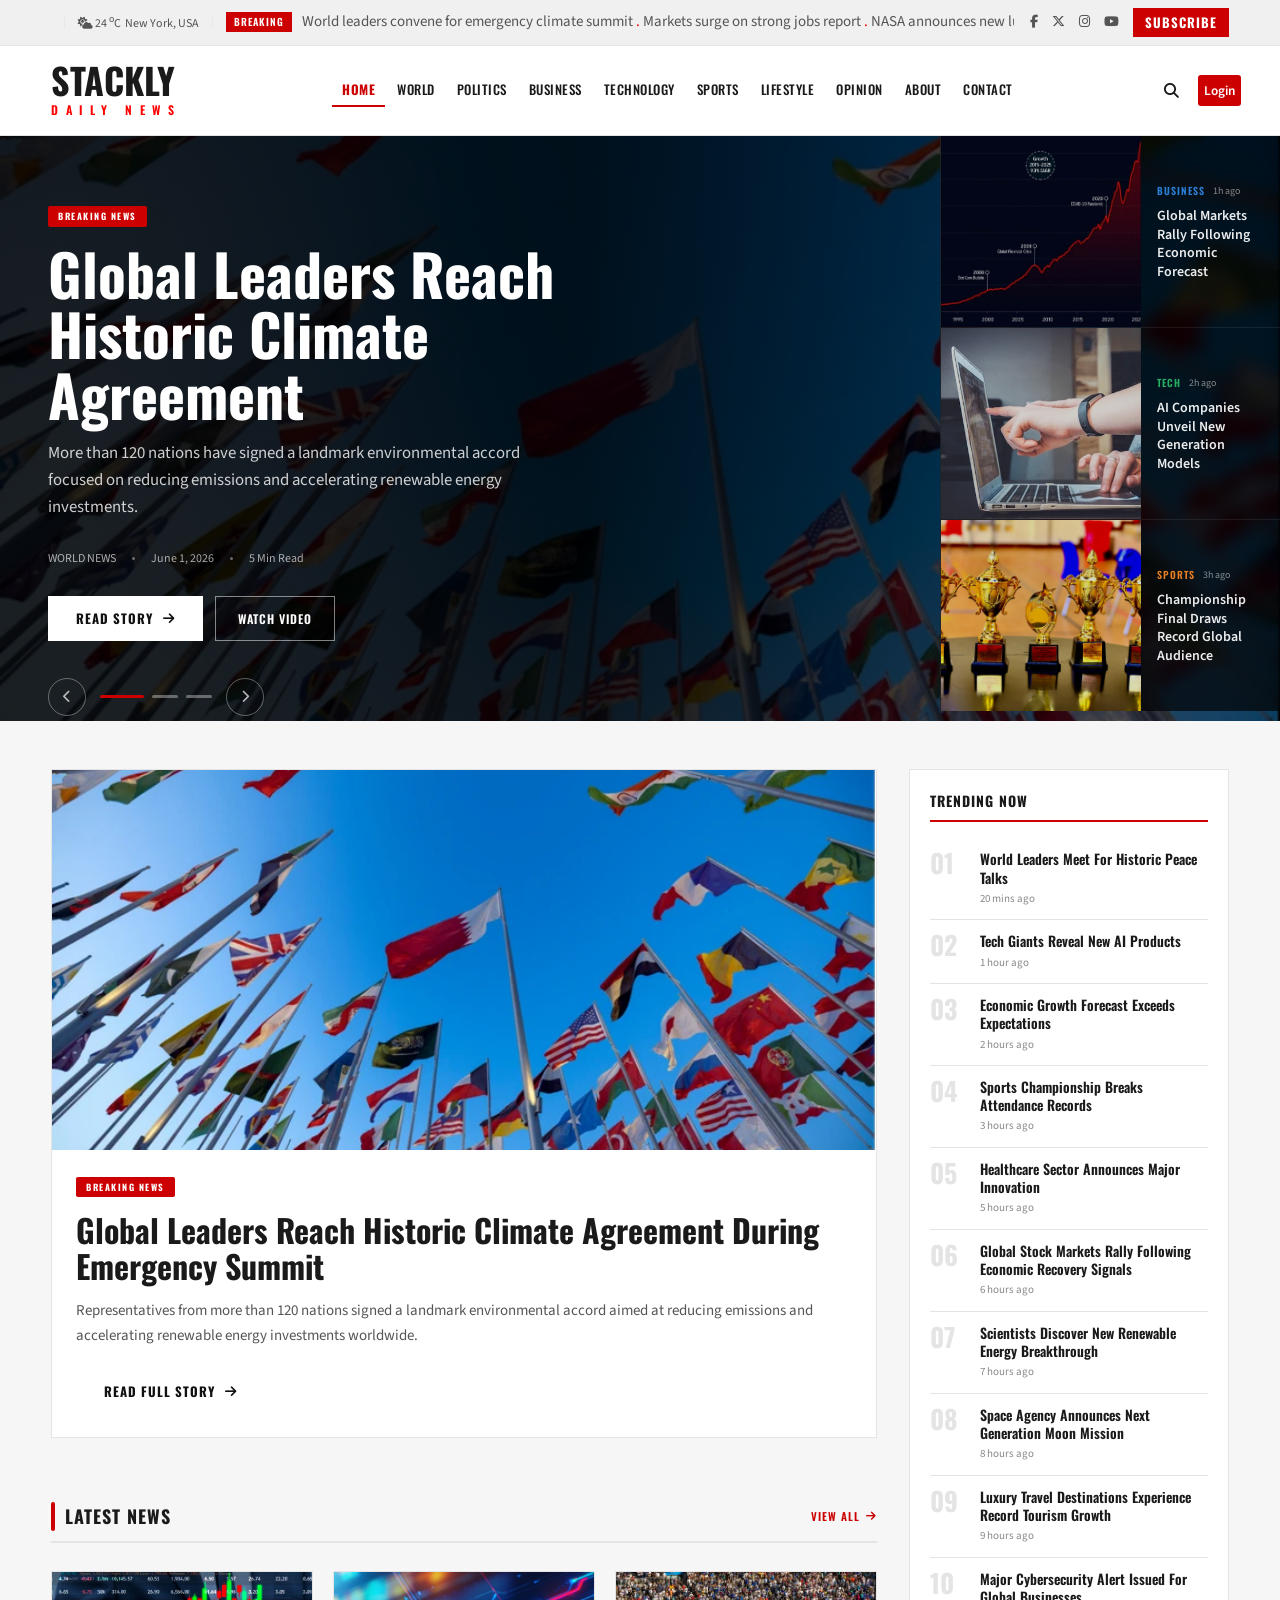
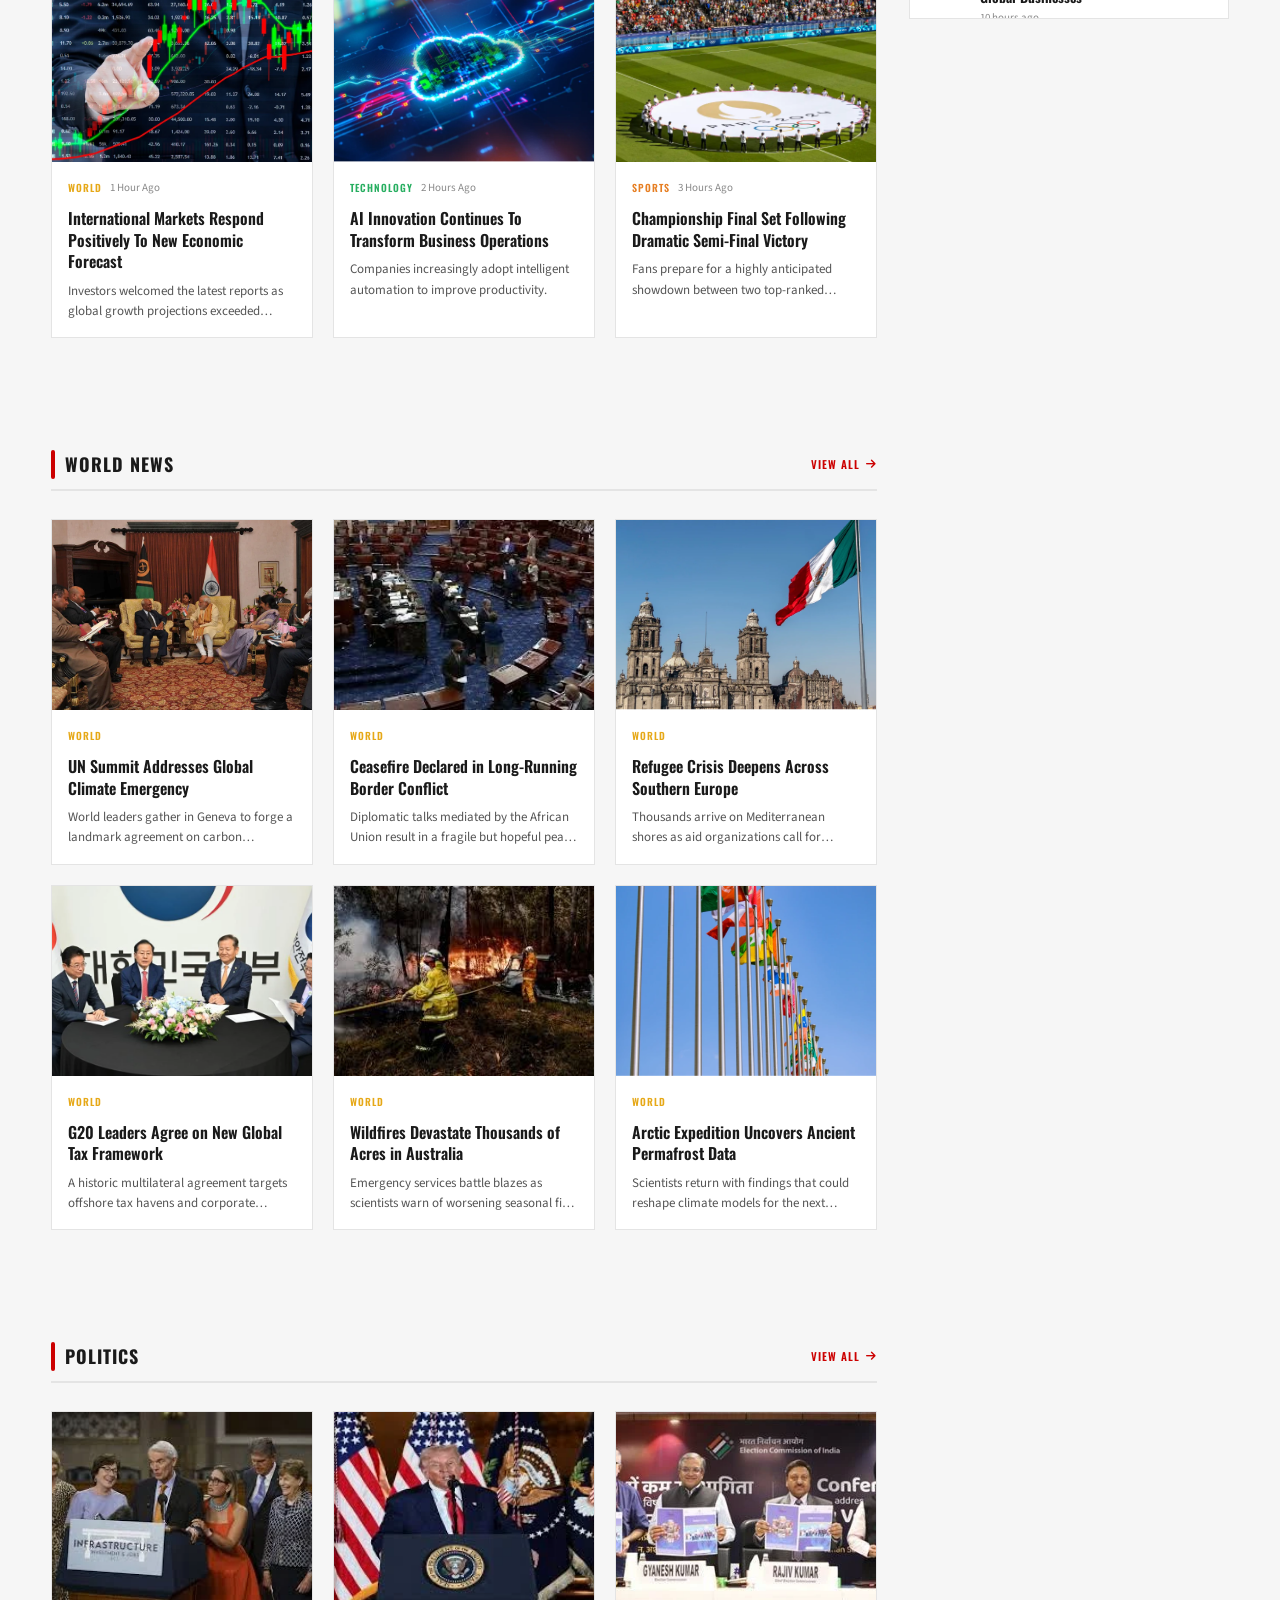
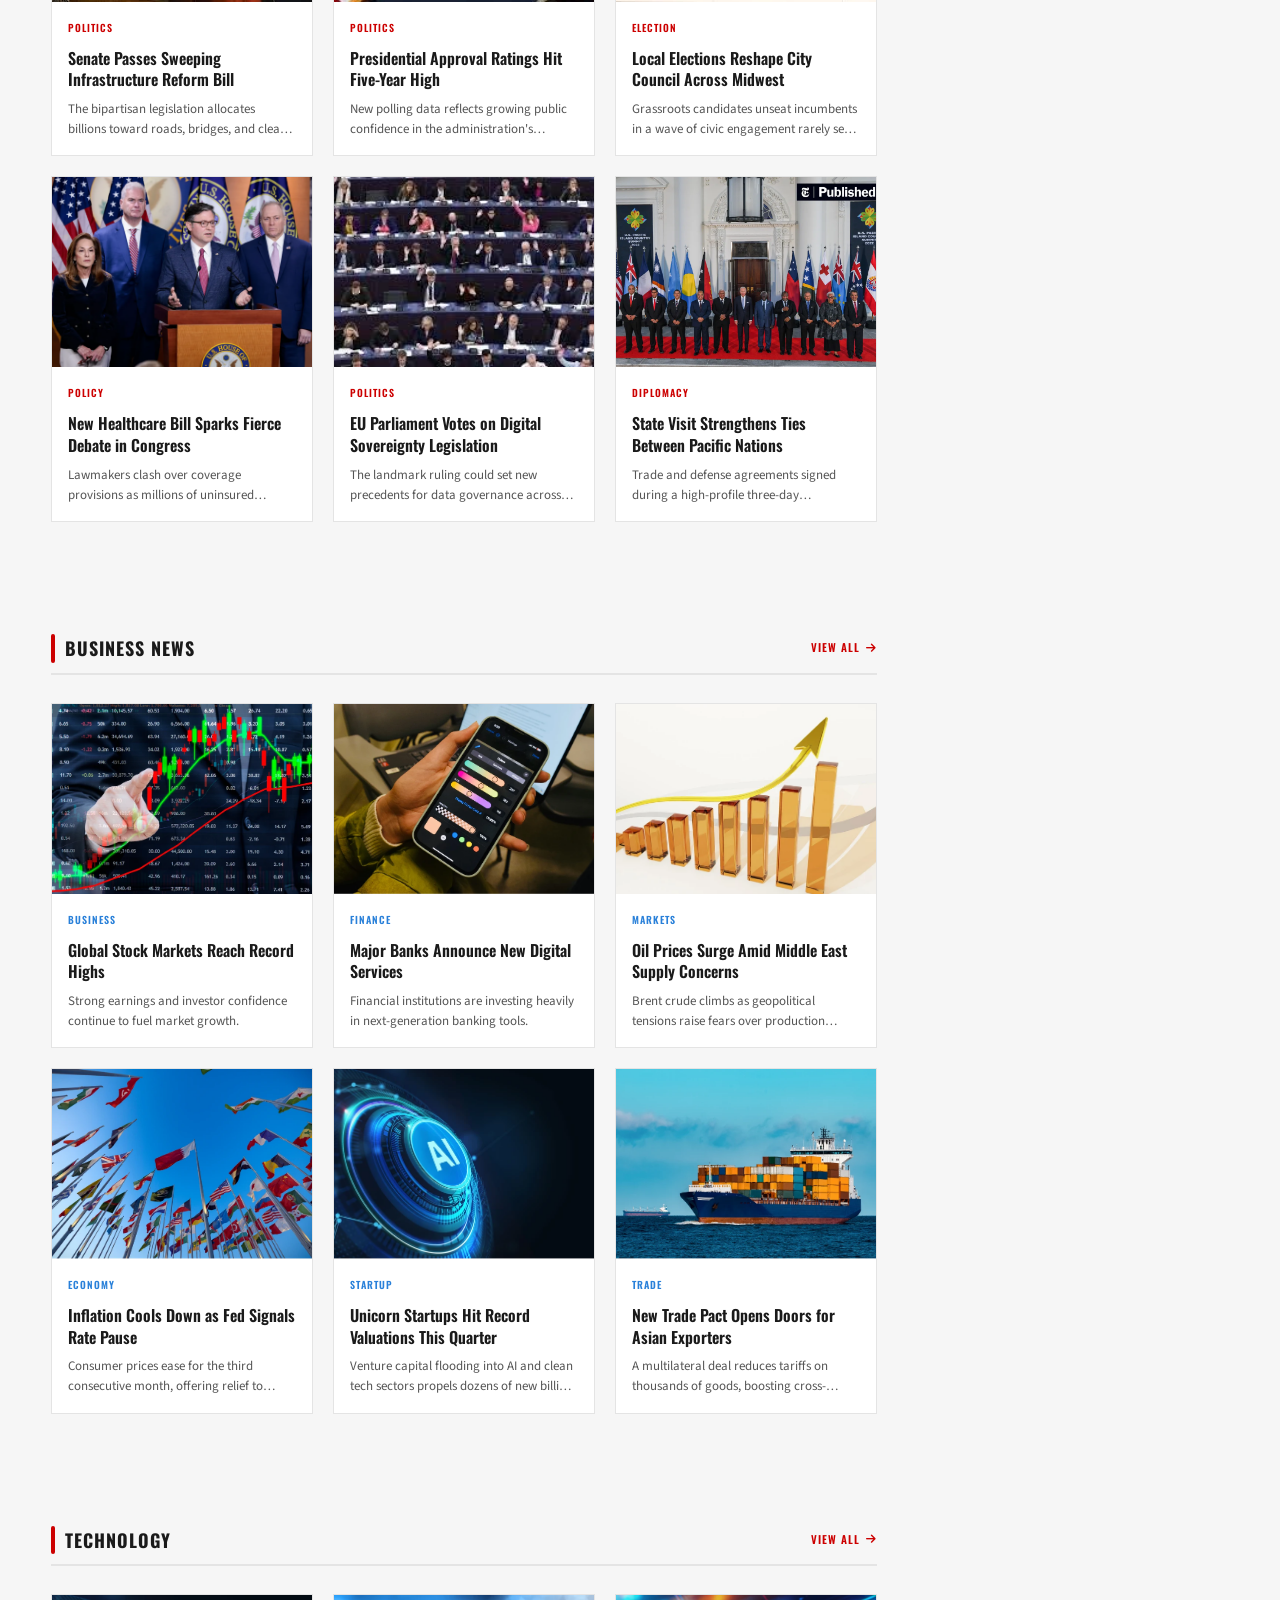
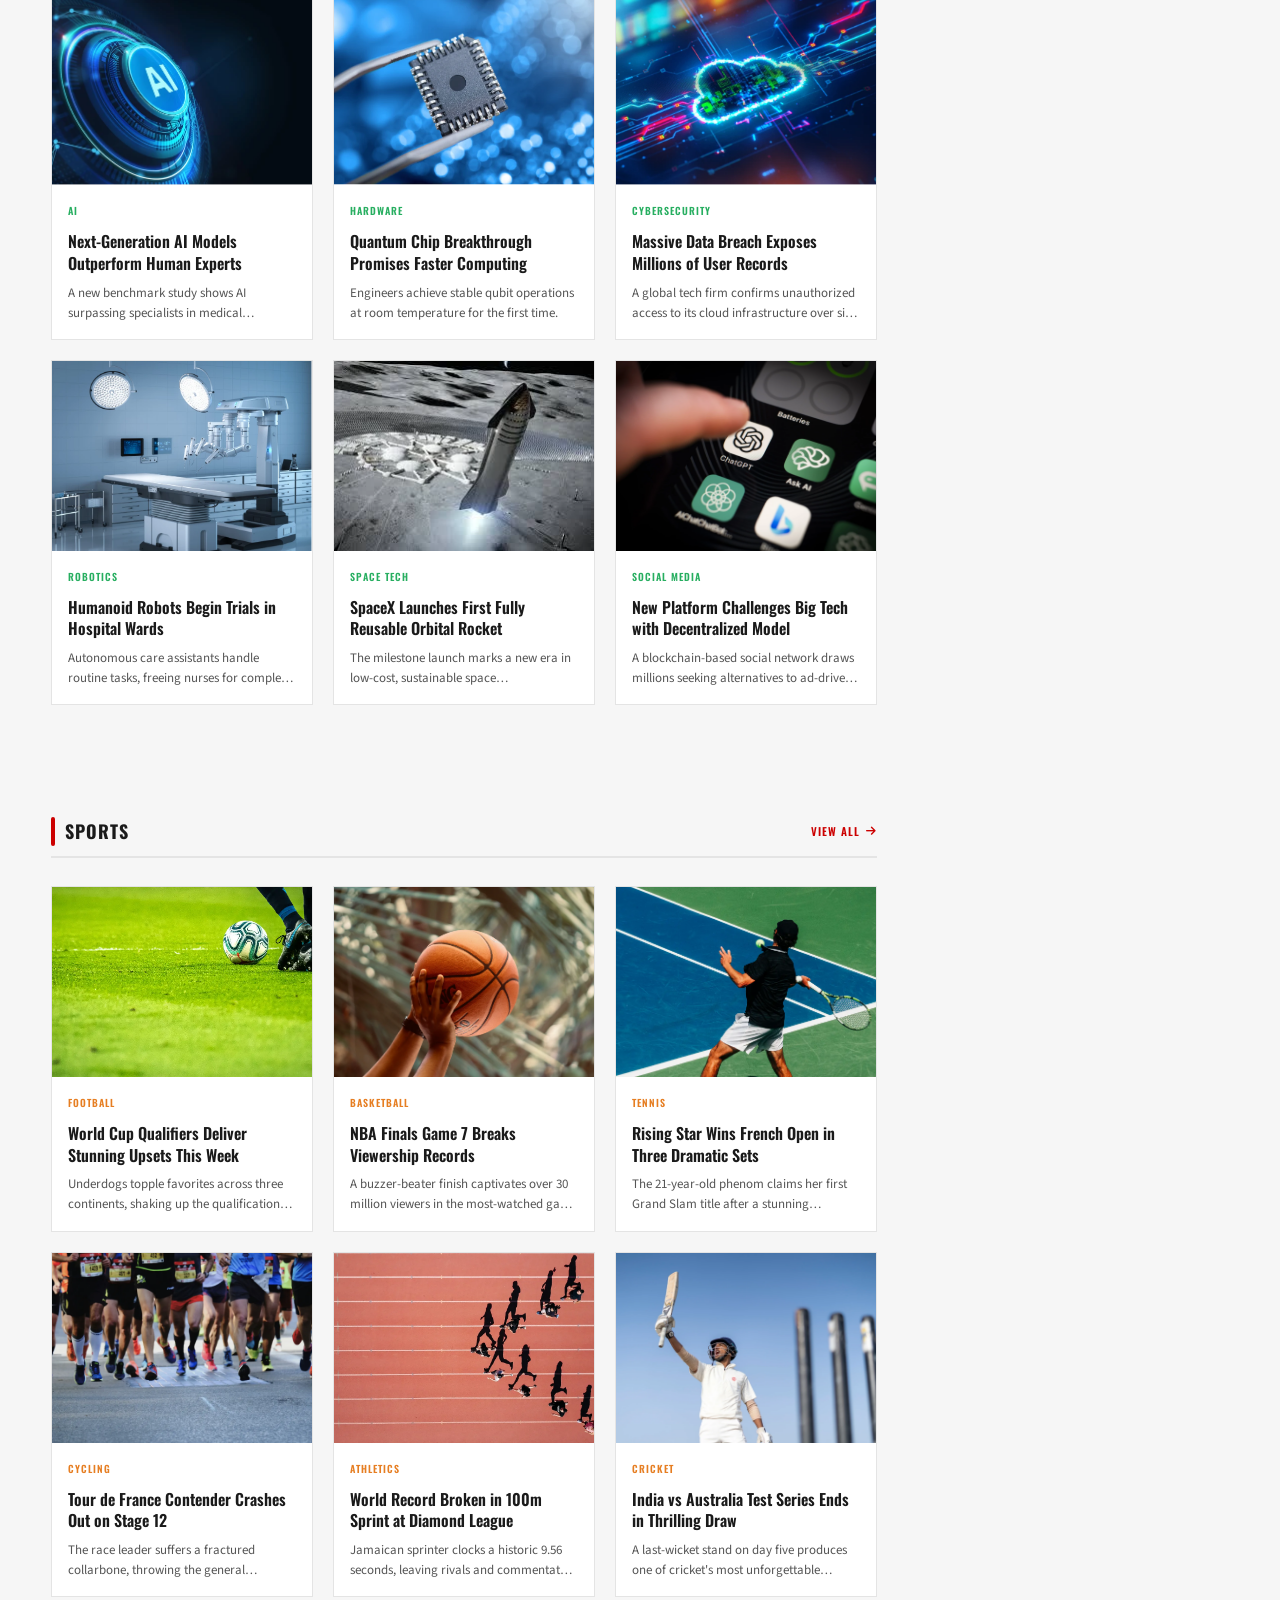
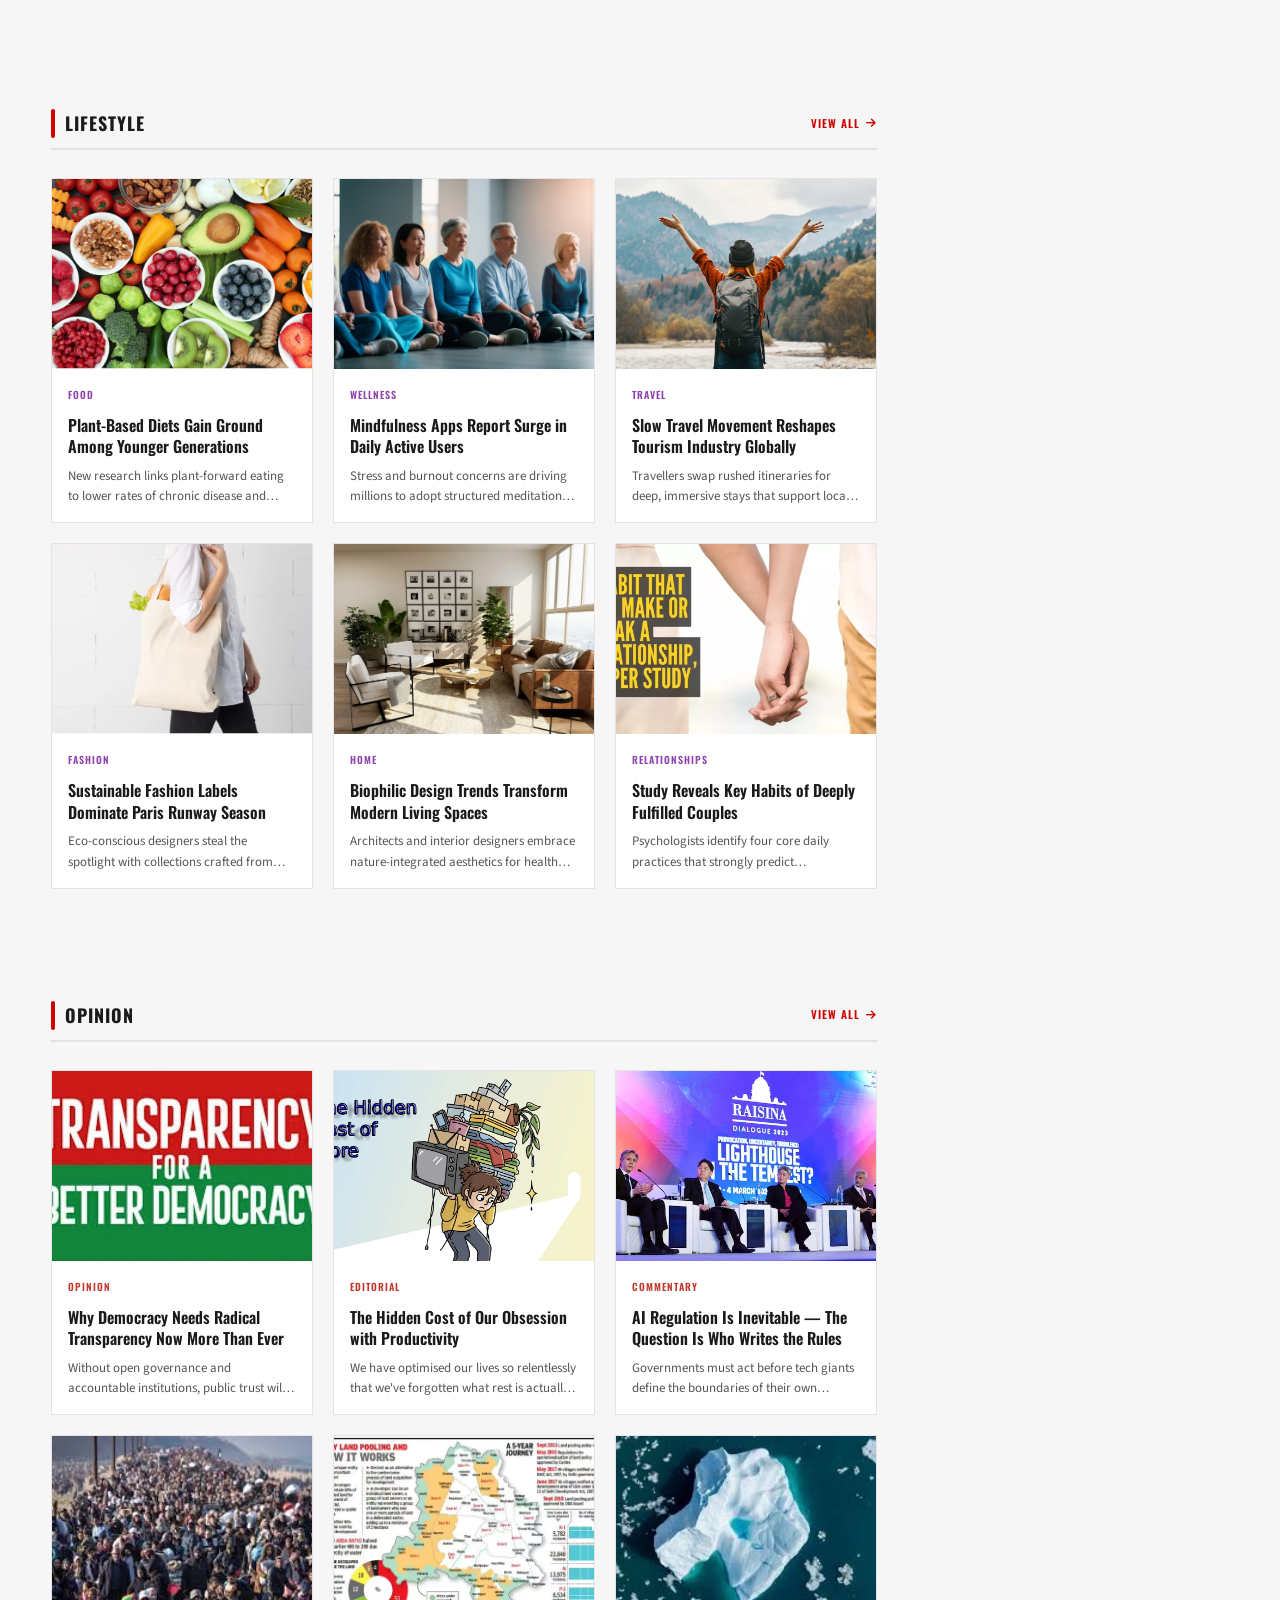
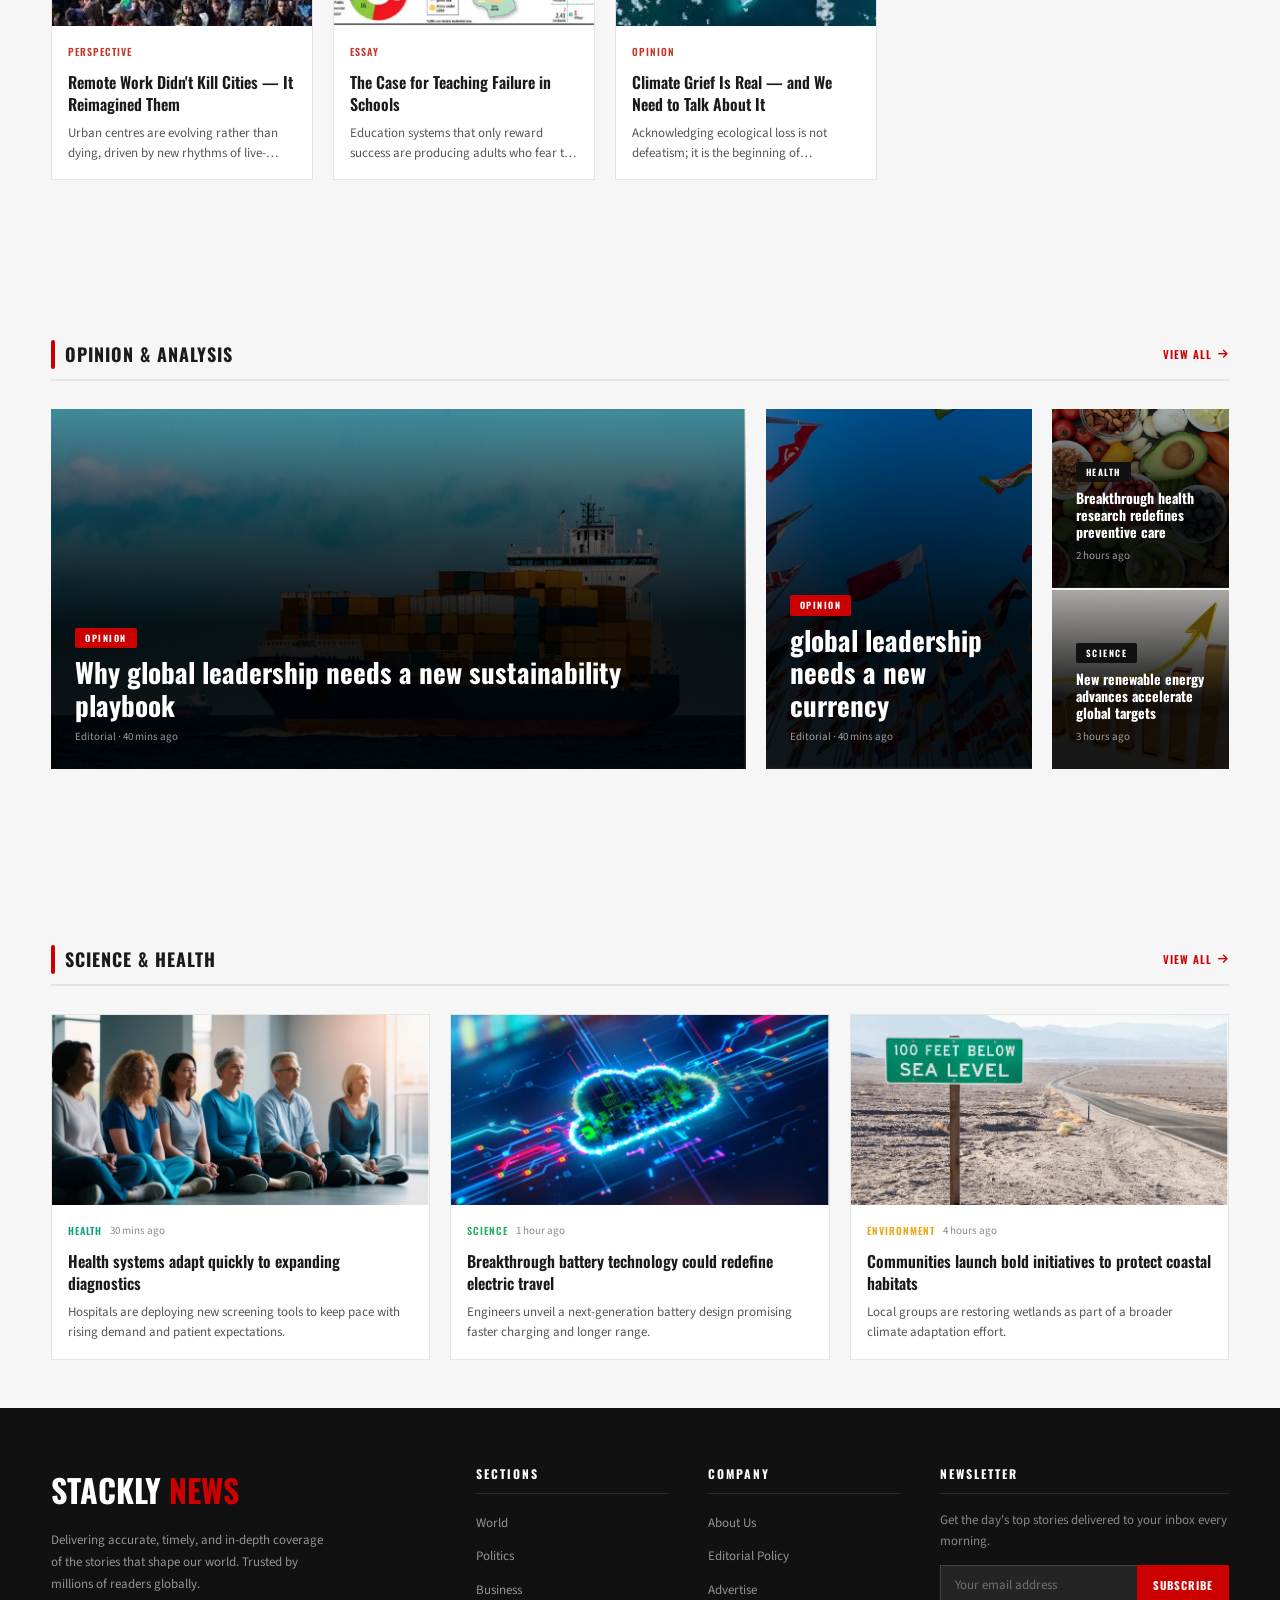
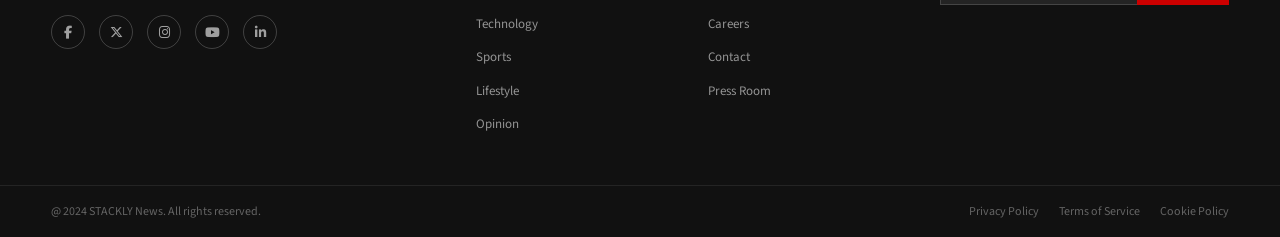
==== commit 81782ee6: "till politics complated" ====
--- a/index.html
+++ b/index.html
@@ -4,7 +4,7 @@
 <head>
     <meta charset="UTF-8">
     <meta name="viewport" content="width=device-width, initial-scale=1.0">
-    <title>STACKLY News Stay Informed. Stay Ahead.</title>
+    <title>STACKLY - Daily News </title>
     <link rel="preconnect" href="https://fonts.googleapis.com">
     <link rel="preconnect" href="https://fonts.gstatic.com" crossorigin>
     <link
@@ -64,13 +64,14 @@
                     <li><a href="./sports.html" class="nav-link" data-page="sports">SPORTS</a></li>
                     <li><a href="./lifestyle.html" class="nav-link" data-page="lifestyle">LIFESTYLE</a></li>
                     <li><a href="./opinion.html" class="nav-link" data-page="opinion">OPINION</a></li>
+                    <li><a href="./about.html" class="nav-link" data-page="about">ABOUT</a></li>
+                    <li><a href="./contact.html" class="nav-link" data-page="contact">CONTACT</a></li>
                 </ul>
             </nav>
             <div class="header-controls">
                 <button class="ctrl-btn" id="search-btn" aria-label="Search"><i
                         class="fa-solid fa-magnifying-glass"></i></button>
-                <button class="ctrl-btn" id="dark-toggle" aria-label="Toggle dark mode"><i
-                        class="fa-solid fa-moon"></i></button>
+
                 <button class="ctrl-btn hamburger" id="menu-toggle" aria-label="Menu" aria-controls="mobile-nav"
                     aria-expanded="false"><i class="fa-solid fa-bars"></i></button>
                 <a href="./login.html" class="login-btn"><button>Login</button></a>
@@ -86,14 +87,16 @@
         <!-- Mobile nav -->
         <div class="mobile-nav" id="mobile-nav">
             <ul>
-                <li><a href="./404.html" class="nav-link" data-page="home">HOME</a></li>
-                <li><a href="./404.html" class="nav-link" data-page="world">WORLD</a></li>
-                <li><a href="./404.html" class="nav-link" data-page="politics">POLITICS</a></li>
-                <li><a href="./404.html" class="nav-link" data-page="business">BUSINESS</a></li>
-                <li><a href="./404.html" class="nav-link" data-page="technology">TECHNOLOGY</a></li>
-                <li><a href="./404.html" class="nav-link" data-page="sports">SPORTS</a></li>
-                <li><a href="./404.html" class="nav-link" data-page="lifestyle">LIFESTYLE</a></li>
-                <li><a href="./404.html" class="nav-link" data-page="opinion">OPINION</a></li>
+                <li><a href="./index.html" class="nav-link active" data-page="home">HOME</a></li>
+                <li><a href="./world.html" class="nav-link" data-page="world">WORLD</a></li>
+                <li><a href="./politics.html" class="nav-link" data-page="politics">POLITICS</a></li>
+                <li><a href="./business.html" class="nav-link" data-page="business">BUSINESS</a></li>
+                <li><a href="./technology.html" class="nav-link" data-page="technology">TECHNOLOGY</a></li>
+                <li><a href="./sports.html" class="nav-link" data-page="sports">SPORTS</a></li>
+                <li><a href="./lifestyle.html" class="nav-link" data-page="lifestyle">LIFESTYLE</a></li>
+                <li><a href="./opinion.html" class="nav-link" data-page="opinion">OPINION</a></li>
+                <li><a href="./about.html" class="nav-link" data-page="about">ABOUT</a></li>
+                <li><a href="./contact.html" class="nav-link" data-page="contact">CONTACT</a></li>
             </ul>
         </div>
     </header>
@@ -104,8 +107,7 @@
         <!-- Slide 1 -->
         <div class="hero-slide active">
 
-            <img class="hero-slide-img" src=""
-                alt="World News">
+            <img class="hero-slide-img" src="./src/businees/dfsd (10)-compressed.webp" alt="World News">
 
             <div class="hero-overlay"></div>
 
@@ -154,7 +156,7 @@
                     <a href="./404.html" class="hero-sidebar-item">
 
                         <div class="sidebar-thumb">
-                            <img src="">
+                            <img src="./src/US_investors.width-800-compressed.webp">
                         </div>
 
                         <div class="sidebar-info">
@@ -175,7 +177,7 @@
                     <a href="./404.html" class="hero-sidebar-item">
 
                         <div class="sidebar-thumb">
-                            <img src="">
+                            <img src="./src/photo-1516321318423-f06f85e504b3-compressed.webp">
                         </div>
 
                         <div class="sidebar-info">
@@ -196,7 +198,7 @@
                     <a href="./404.html" class="hero-sidebar-item">
 
                         <div class="sidebar-thumb">
-                            <img src="">
+                            <img src="./src/sports/jelly-dollar-u715bKFZBvA-unsplash-compressed.webp">
                         </div>
 
                         <div class="sidebar-info">
@@ -223,8 +225,7 @@
         <!-- Slide 2 -->
         <div class="hero-slide">
 
-            <img class="hero-slide-img" src=""
-                alt="Technology">
+            <img class="hero-slide-img" src="./src/The-Biggest-Data-Breaches-of-the-21st-Century-1-1024x538-compressed.webp" alt="Technology">
 
             <div class="hero-overlay"></div>
 
@@ -264,7 +265,7 @@
                     <a href="./404.html" class="hero-sidebar-item">
 
                         <div class="sidebar-thumb">
-                            <img src="">
+                            <img src="./src/US_investors.width-800-compressed.webp">
                         </div>
 
                         <div class="sidebar-info">
@@ -285,7 +286,7 @@
                     <a href="./404.html" class="hero-sidebar-item">
 
                         <div class="sidebar-thumb">
-                            <img src="">
+                            <img src="./src/photo-1516321318423-f06f85e504b3-compressed.webp">
                         </div>
 
                         <div class="sidebar-info">
@@ -306,7 +307,7 @@
                     <a href="./404.html" class="hero-sidebar-item">
 
                         <div class="sidebar-thumb">
-                            <img src="">
+                            <img src="./src/sports/jelly-dollar-u715bKFZBvA-unsplash-compressed.webp">
                         </div>
 
                         <div class="sidebar-info">
@@ -332,8 +333,7 @@
         <!-- Slide 3 -->
         <div class="hero-slide">
 
-            <img class="hero-slide-img" src=""
-                alt="Sports">
+            <img class="hero-slide-img" src="./src/sports/kaptured-by-kasia-qOZnGjmNW70-unsplash-compressed.webp" alt="Sports">
 
             <div class="hero-overlay"></div>
 
@@ -373,7 +373,7 @@
                     <a href="./404.html" class="hero-sidebar-item">
 
                         <div class="sidebar-thumb">
-                            <img src="">
+                            <img src="./src/US_investors.width-800-compressed.webp">
                         </div>
 
                         <div class="sidebar-info">
@@ -394,7 +394,7 @@
                     <a href="./404.html" class="hero-sidebar-item">
 
                         <div class="sidebar-thumb">
-                            <img src="">
+                            <img src="./src/photo-1516321318423-f06f85e504b3-compressed.webp">
                         </div>
 
                         <div class="sidebar-info">
@@ -415,7 +415,7 @@
                     <a href="./404.html" class="hero-sidebar-item">
 
                         <div class="sidebar-thumb">
-                            <img src="">
+                            <img src="./src/sports/jelly-dollar-u715bKFZBvA-unsplash-compressed.webp">
                         </div>
 
                         <div class="sidebar-info">
@@ -471,8 +471,7 @@
                     <!-- FEATURED STORY -->
                     <article class="news-card-featured">
                         <div class="featured-image">
-                            <img src=""
-                                alt="Featured News">
+                            <img src="./src/businees/dfsd (10)-compressed.webp" alt="Featured News">
                         </div>
 
                         <div class="featured-body">
@@ -518,8 +517,7 @@
                             <article class="news-card">
 
                                 <div class="card-image">
-                                    <img src=""
-                                        alt="">
+                                    <img src="./src/businees/dfsd (16)-compressed.webp" alt="">
                                 </div>
 
                                 <div class="card-body">
@@ -548,45 +546,11 @@
                                 </div>
 
                             </article>
-                            <article class="news-card">
-
-                                <div class="card-image">
-                                    <img src=""
-                                        alt="">
-                                </div>
-
-                                <div class="card-body">
-
-                                    <div class="card-meta">
-                                        <span class="cat-label cat-world">
-                                            WORLD
-                                        </span>
-
-                                        <span class="time">
-                                            1 Hour Ago
-                                        </span>
-                                    </div>
-
-                                    <h3>
-                                        International Markets Respond Positively
-                                        To New Economic Forecast
-                                    </h3>
-
-                                    <p>
-                                        Investors welcomed the latest reports as
-                                        global growth projections exceeded analyst
-                                        expectations.
-                                    </p>
-
-                                </div>
-
-                            </article>
-
-                            <article class="news-card">
-
-                                <div class="card-image">
-                                    <img src=""
-                                        alt="">
+                            
+                            <article class="news-card">
+
+                                <div class="card-image">
+                                    <img src="./src/businees/dfsd (15)-compressed.webp" alt="">
                                 </div>
 
                                 <div class="card-body">
@@ -618,8 +582,7 @@
                             <article class="news-card">
 
                                 <div class="card-image">
-                                    <img src=""
-                                        alt="">
+                                    <img src="./src/sports/kaptured-by-kasia-qOZnGjmNW70-unsplash-compressed.webp" alt="">
                                 </div>
 
                                 <div class="card-body">
@@ -656,7 +619,7 @@
                     <div class="section-wrap sticky-header">
                         <div class="section-header">
                             <h2>WORLD NEWS</h2>
-                            <a href="./404.html" class="view-all-link">
+                            <a href="./world.html" class="view-all-link">
                                 VIEW ALL
                                 <i class="fa-solid fa-arrow-right"></i>
                             </a>
@@ -665,7 +628,7 @@
 
                             <article class="news-card">
                                 <div class="card-image">
-                                    <img src="">
+                                    <img src="./src/20764246861_799486fc76_c-compressed.webp">
                                 </div>
                                 <div class="card-body">
                                     <div class="card-meta">
@@ -679,7 +642,7 @@
 
                             <article class="news-card">
                                 <div class="card-image">
-                                    <img src="">
+                                    <img src="./src/download (4)-compressed.webp">
                                 </div>
                                 <div class="card-body">
                                     <div class="card-meta">
@@ -693,7 +656,7 @@
 
                             <article class="news-card">
                                 <div class="card-image">
-                                    <img src="">
+                                    <img src="./src/dfsd (9)-compressed.webp">
                                 </div>
                                 <div class="card-body">
                                     <div class="card-meta">
@@ -707,7 +670,7 @@
 
                             <article class="news-card">
                                 <div class="card-image">
-                                    <img src="">
+                                    <img src="./src/ba598e82-a128-4f8f-a806-acef49fcc52b-compressed.webp">
                                 </div>
                                 <div class="card-body">
                                     <div class="card-meta">
@@ -721,7 +684,7 @@
 
                             <article class="news-card">
                                 <div class="card-image">
-                                    <img src="">
+                                    <img src="./src/download (3)-compressed.webp">
                                 </div>
                                 <div class="card-body">
                                     <div class="card-meta">
@@ -735,7 +698,7 @@
 
                             <article class="news-card">
                                 <div class="card-image">
-                                    <img src="">
+                                    <img src="./src/dfsd (8)-compressed.webp">
                                 </div>
                                 <div class="card-body">
                                     <div class="card-meta">
@@ -754,7 +717,7 @@
                     <div class="section-wrap sticky-header">
                         <div class="section-header">
                             <h2>POLITICS</h2>
-                            <a href="./404.html" class="view-all-link">
+                            <a href="./politics.html" class="view-all-link">
                                 VIEW ALL
                                 <i class="fa-solid fa-arrow-right"></i>
                             </a>
@@ -763,7 +726,7 @@
 
                             <article class="news-card">
                                 <div class="card-image">
-                                    <img src="">
+                                    <img src="./src/politics/download (3)-compressed (1).webp">
                                 </div>
                                 <div class="card-body">
                                     <div class="card-meta">
@@ -777,7 +740,7 @@
 
                             <article class="news-card">
                                 <div class="card-image">
-                                    <img src="">
+                                    <img src="./src/politics/download (4)-compressed (1).webp">
                                 </div>
                                 <div class="card-body">
                                     <div class="card-meta">
@@ -791,7 +754,7 @@
 
                             <article class="news-card">
                                 <div class="card-image">
-                                    <img src="">
+                                    <img src="./src/politics/image001RKQZ-compressed.webp">
                                 </div>
                                 <div class="card-body">
                                     <div class="card-meta">
@@ -805,7 +768,7 @@
 
                             <article class="news-card">
                                 <div class="card-image">
-                                    <img src="">
+                                    <img src="./src/politics/gettyimages-2251206171-20251214150121677-compressed.webp">
                                 </div>
                                 <div class="card-body">
                                     <div class="card-meta">
@@ -819,7 +782,7 @@
 
                             <article class="news-card">
                                 <div class="card-image">
-                                    <img src="">
+                                    <img src="./src/politics/images (1)-compressed (1).webp">
                                 </div>
                                 <div class="card-body">
                                     <div class="card-meta">
@@ -833,7 +796,7 @@
 
                             <article class="news-card">
                                 <div class="card-image">
-                                    <img src="">
+                                    <img src="./src/politics/30us-pacific-01-videoSixteenByNine3000-compressed.webp">
                                 </div>
                                 <div class="card-body">
                                     <div class="card-meta">
@@ -852,7 +815,7 @@
                     <div class="section-wrap sticky-header">
                         <div class="section-header">
                             <h2>BUSINESS NEWS</h2>
-                            <a href="./404.html" class="view-all-link">
+                            <a href="./business.html" class="view-all-link">
                                 VIEW ALL
                                 <i class="fa-solid fa-arrow-right"></i>
                             </a>
@@ -861,7 +824,7 @@
 
                             <article class="news-card">
                                 <div class="card-image">
-                                    <img src="">
+                                    <img src="./src/businees/dfsd (16)-compressed.webp">
                                 </div>
                                 <div class="card-body">
                                     <div class="card-meta">
@@ -874,7 +837,7 @@
 
                             <article class="news-card">
                                 <div class="card-image">
-                                    <img src="">
+                                    <img src="./src/businees/dfsd (17)-compressed.webp">
                                 </div>
                                 <div class="card-body">
                                     <div class="card-meta">
@@ -888,7 +851,7 @@
 
                             <article class="news-card">
                                 <div class="card-image">
-                                    <img src="">
+                                    <img src="./src/businees/dfsd (11)-compressed.webp">
                                 </div>
                                 <div class="card-body">
                                     <div class="card-meta">
@@ -902,7 +865,7 @@
 
                             <article class="news-card">
                                 <div class="card-image">
-                                    <img src="">
+                                    <img src="./src/businees/dfsd (10)-compressed.webp">
                                 </div>
                                 <div class="card-body">
                                     <div class="card-meta">
@@ -916,7 +879,7 @@
 
                             <article class="news-card">
                                 <div class="card-image">
-                                    <img src="">
+                                    <img src="./src/businees/dfsd (3)-compressed.webp">
                                 </div>
                                 <div class="card-body">
                                     <div class="card-meta">
@@ -930,7 +893,7 @@
 
                             <article class="news-card">
                                 <div class="card-image">
-                                    <img src="">
+                                    <img src="./src/businees/dfsd (9778)-compressed.webp">
                                 </div>
                                 <div class="card-body">
                                     <div class="card-meta">
@@ -949,7 +912,7 @@
                     <div class="section-wrap sticky-header">
                         <div class="section-header">
                             <h2>TECHNOLOGY</h2>
-                            <a href="./404.html" class="view-all-link">
+                            <a href="./technology.html" class="view-all-link">
                                 VIEW ALL
                                 <i class="fa-solid fa-arrow-right"></i>
                             </a>
@@ -958,7 +921,7 @@
 
                             <article class="news-card">
                                 <div class="card-image">
-                                    <img src="">
+                                    <img src="./src/businees/dfsd (3)-compressed.webp">
                                 </div>
                                 <div class="card-body">
                                     <div class="card-meta">
@@ -972,7 +935,7 @@
 
                             <article class="news-card">
                                 <div class="card-image">
-                                    <img src="">
+                                    <img src="./src/businees/dfsd (14)-compressed.webp">
                                 </div>
                                 <div class="card-body">
                                     <div class="card-meta">
@@ -986,7 +949,7 @@
 
                             <article class="news-card">
                                 <div class="card-image">
-                                    <img src=""> 
+                                    <img src="./src/businees/dfsd (15)-compressed.webp">
                                 </div>
                                 <div class="card-body">
                                     <div class="card-meta">
@@ -1000,7 +963,7 @@
 
                             <article class="news-card">
                                 <div class="card-image">
-                                    <img src="">
+                                    <img src="./src/businees/dfsd (19)-compressed.webp">
                                 </div>
                                 <div class="card-body">
                                     <div class="card-meta">
@@ -1014,7 +977,7 @@
 
                             <article class="news-card">
                                 <div class="card-image">
-                                    <img src="">
+                                    <img src="./src/images (10)-compressed.webp">
                                 </div>
                                 <div class="card-body">
                                     <div class="card-meta">
@@ -1028,7 +991,7 @@
 
                             <article class="news-card">
                                 <div class="card-image">
-                                    <img src="">
+                                    <img src="./src/2023-07-21T000000Z_1469879770_MT1NURPHO000GHFVF6_RTRMADP_3_MICROSOFT-UNVEILS-MORE-SECURE-AI-POWERED-BING-CHAT-scaled-compressed.webp">
                                 </div>
                                 <div class="card-body">
                                     <div class="card-meta">
@@ -1047,7 +1010,7 @@
                     <div class="section-wrap sticky-header">
                         <div class="section-header">
                             <h2>SPORTS</h2>
-                            <a href="./404.html" class="view-all-link">
+                            <a href="./sports.html" class="view-all-link">
                                 VIEW ALL
                                 <i class="fa-solid fa-arrow-right"></i>
                             </a>
@@ -1056,7 +1019,7 @@
 
                             <article class="news-card">
                                 <div class="card-image">
-                                    <img src="">
+                                    <img src="./src/sports/emilio-garcia-AWdCgDDedH0-unsplash-compressed.webp">
                                 </div>
                                 <div class="card-body">
                                     <div class="card-meta">
@@ -1070,7 +1033,7 @@
 
                             <article class="news-card">
                                 <div class="card-image">
-                                    <img src="">
+                                    <img src="./src/sports/abhay-siby-mathew-HCi8OFNa_F8-unsplash-compressed.webp">
                                 </div>
                                 <div class="card-body">
                                     <div class="card-meta">
@@ -1084,7 +1047,7 @@
 
                             <article class="news-card">
                                 <div class="card-image">
-                                    <img src="">
+                                    <img src="./src/tennis/andrew-heald-C1bGTi-rSus-unsplash-compressed.webp">
                                 </div>
                                 <div class="card-body">
                                     <div class="card-meta">
@@ -1098,7 +1061,7 @@
 
                             <article class="news-card">
                                 <div class="card-image">
-                                    <img src="">
+                                    <img src="./src/sports/miguel-a-amutio-QDv-uBc-poY-unsplash-compressed.webp">
                                 </div>
                                 <div class="card-body">
                                     <div class="card-meta">
@@ -1112,7 +1075,7 @@
 
                             <article class="news-card">
                                 <div class="card-image">
-                                    <img src="">
+                                    <img src="./src/sports/steven-lelham-atSaEOeE8Nk-unsplash-compressed.webp">
                                 </div>
                                 <div class="card-body">
                                     <div class="card-meta">
@@ -1126,7 +1089,7 @@
 
                             <article class="news-card">
                                 <div class="card-image">
-                                    <img src="">
+                                    <img src="./src/sports/yogendra-singh-c2URVqa-U0A-unsplash-compressed.webp">
                                 </div>
                                 <div class="card-body">
                                     <div class="card-meta">
@@ -1145,7 +1108,7 @@
                     <div class="section-wrap sticky-header">
                         <div class="section-header">
                             <h2>LIFESTYLE</h2>
-                            <a href="./404.html" class="view-all-link">
+                            <a href="./lifestyle.html" class="view-all-link">
                                 VIEW ALL
                                 <i class="fa-solid fa-arrow-right"></i>
                             </a>
@@ -1154,7 +1117,7 @@
 
                             <article class="news-card">
                                 <div class="card-image">
-                                    <img src="">
+                                    <img src="./src/businees/dfsd (26)-compressed.webp">
                                 </div>
                                 <div class="card-body">
                                     <div class="card-meta">
@@ -1168,7 +1131,7 @@
 
                             <article class="news-card">
                                 <div class="card-image">
-                                    <img src="">
+                                    <img src="./src/businees/dfsd (20)-compressed.webp">
                                 </div>
                                 <div class="card-body">
                                     <div class="card-meta">
@@ -1182,7 +1145,7 @@
 
                             <article class="news-card">
                                 <div class="card-image">
-                                    <img src="">
+                                    <img src="./src/slow tourism-compressed.webp">
                                 </div>
                                 <div class="card-body">
                                     <div class="card-meta">
@@ -1196,7 +1159,7 @@
 
                             <article class="news-card">
                                 <div class="card-image">
-                                    <img src="">
+                                    <img src="./src/businees/dfsd (21)-compressed.webp">
                                 </div>
                                 <div class="card-body">
                                     <div class="card-meta">
@@ -1210,7 +1173,7 @@
 
                             <article class="news-card">
                                 <div class="card-image">
-                                    <img src="">
+                                    <img src="./src/photo-1600210492486-724fe5c67fb0-compressed (1).webp">
                                 </div>
                                 <div class="card-body">
                                     <div class="card-meta">
@@ -1224,7 +1187,7 @@
 
                             <article class="news-card">
                                 <div class="card-image">
-                                    <img src="">
+                                    <img src="./src/126483398-compressed.webp">
                                 </div>
                                 <div class="card-body">
                                     <div class="card-meta">
@@ -1243,7 +1206,7 @@
                     <div class="section-wrap sticky-header">
                         <div class="section-header">
                             <h2>OPINION</h2>
-                            <a href="./404.html" class="view-all-link">
+                            <a href="./opinion.html" class="view-all-link">
                                 VIEW ALL
                                 <i class="fa-solid fa-arrow-right"></i>
                             </a>
@@ -1252,7 +1215,7 @@
 
                             <article class="news-card">
                                 <div class="card-image">
-                                    <img src="">
+                                    <img src="./src/images (11)-compressed.webp">
                                 </div>
                                 <div class="card-body">
                                     <div class="card-meta">
@@ -1266,7 +1229,7 @@
 
                             <article class="news-card">
                                 <div class="card-image">
-                                    <img src="">
+                                    <img src="./src/Consumption-cover-compressed.webp">
                                 </div>
                                 <div class="card-body">
                                     <div class="card-meta">
@@ -1280,7 +1243,7 @@
 
                             <article class="news-card">
                                 <div class="card-image">
-                                    <img src="">
+                                    <img src="./src/230303-D-VV009-0003-compressed.webp">
                                 </div>
                                 <div class="card-body">
                                     <div class="card-meta">
@@ -1294,7 +1257,7 @@
 
                             <article class="news-card">
                                 <div class="card-image">
-                                    <img src="">
+                                    <img src="./src/images (1)-compressed.webp">
                                 </div>
                                 <div class="card-body">
                                     <div class="card-meta">
@@ -1308,7 +1271,7 @@
 
                             <article class="news-card">
                                 <div class="card-image">
-                                    <img src="">
+                                    <img src="./src/Untitledfffgfdgfdg-compressed.webp">
                                 </div>
                                 <div class="card-body">
                                     <div class="card-meta">
@@ -1322,7 +1285,7 @@
 
                             <article class="news-card">
                                 <div class="card-image">
-                                    <img src="">
+                                    <img src="./src/images (2)-compressed.webp">
                                 </div>
                                 <div class="card-body">
                                     <div class="card-meta">
@@ -1565,7 +1528,7 @@
         <div class="container">
             <div class="section-header">
                 <h2>OPINION & ANALYSIS</h2>
-                <a href="./404.html" class="view-all-link">
+                <a href="./opinion.html" class="view-all-link">
                     VIEW ALL
                     <i class="fa-solid fa-arrow-right"></i>
                 </a>
@@ -1573,8 +1536,7 @@
 
             <div class="top-story-grid">
                 <article class="top-story-large">
-                    <img src=""
-                        alt="Opinion Feature">
+                    <img src="./src/businees/dfsd (9778)-compressed.webp" alt="Opinion Feature">
                     <div class="top-story-overlay">
                         <span class="badge-pill badge-red">OPINION</span>
                         <h2>Why global leadership needs a new sustainability playbook</h2>
@@ -1583,19 +1545,17 @@
                 </article>
                 <div class="top-story-grid">
                     <article class="top-story-large">
-                        <img src=""
-                            alt="Opinion Feature">
+                        <img src="./src/businees/dfsd (10)-compressed.webp" alt="Opinion Feature">
                         <div class="top-story-overlay">
                             <span class="badge-pill badge-red">OPINION</span>
-                            <h2>Why global leadership needs a new sustainability playbook</h2>
+                            <h2> global leadership needs a new currency</h2>
                             <div class="time">Editorial · 40 mins ago</div>
                         </div>
                     </article>
 
                     <div class="top-story-stack">
                         <article class="top-story-small">
-                            <img src=""
-                                alt="Health Analysis">
+                            <img src="./src/businees/dfsd (26)-compressed.webp" alt="Health Analysis">
                             <div class="top-story-overlay">
                                 <span class="badge-pill badge-black">HEALTH</span>
                                 <h2>Breakthrough health research redefines preventive care</h2>
@@ -1604,8 +1564,7 @@
                         </article>
 
                         <article class="top-story-small">
-                            <img src=""
-                                alt="Science Insight">
+                            <img src="./src/businees/dfsd (11)-compressed.webp" alt="Science Insight">
                             <div class="top-story-overlay">
                                 <span class="badge-pill badge-black">SCIENCE</span>
                                 <h2>New renewable energy advances accelerate global targets</h2>
@@ -1631,8 +1590,7 @@
             <div class="cards-grid-3">
                 <article class="news-card">
                     <div class="card-image">
-                        <img src=""
-                            alt="Healthcare story">
+                        <img src="./src/businees/dfsd (20)-compressed.webp" alt="Healthcare story">
                     </div>
                     <div class="card-body">
                         <div class="card-meta">
@@ -1646,8 +1604,7 @@
                 </article>
                 <article class="news-card">
                     <div class="card-image">
-                        <img src=""
-                            alt="Science innovation">
+                        <img src="./src/businees/dfsd (15)-compressed.webp" alt="Science innovation">
                     </div>
                     <div class="card-body">
                         <div class="card-meta">
@@ -1661,8 +1618,7 @@
                 </article>
                 <article class="news-card">
                     <div class="card-image">
-                        <img src=""
-                            alt="Environment report">
+                        <img src="./src/dfsd (2)-compressed.webp" alt="Environment report">
                     </div>
                     <div class="card-body">
                         <div class="card-meta">
@@ -1695,23 +1651,23 @@
             <div class="footer-col">
                 <h4>SECTIONS</h4>
                 <ul>
-                    <li><a href="./404.html">World</a></li>
-                    <li><a href="./404.html">Politics</a></li>
-                    <li><a href="./404.html">Business</a></li>
-                    <li><a href="./404.html">Technology</a></li>
-                    <li><a href="./404.html">Sports</a></li>
-                    <li><a href="./404.html">Lifestyle</a></li>
-                    <li><a href="./404.html">Opinion</a></li>
+                    <li><a href="./world.html">World</a></li>
+                    <li><a href="./politics.html">Politics</a></li>
+                    <li><a href="./business.html">Business</a></li>
+                    <li><a href="./technology.html">Technology</a></li>
+                    <li><a href="./sports.html">Sports</a></li>
+                    <li><a href="./lifestyle.html">Lifestyle</a></li>
+                    <li><a href="./opinion.html">Opinion</a></li>
                 </ul>
             </div>
             <div class="footer-col">
                 <h4>COMPANY</h4>
                 <ul>
-                    <li><a href="./404.html">About Us</a></li>
+                    <li><a href="./about.html">About Us</a></li>
                     <li><a href="./404.html">Editorial Policy</a></li>
                     <li><a href="./404.html">Advertise</a></li>
                     <li><a href="./404.html">Careers</a></li>
-                    <li><a href="./404.html">Contact</a></li>
+                    <li><a href="./contact.html">Contact</a></li>
                     <li><a href="./404.html">Press Room</a></li>
                 </ul>
             </div>
--- a/style.css
+++ b/style.css
@@ -248,7 +248,7 @@
         align-items: center;
         justify-content: space-between;
         padding: 16px 0;
-        gap: 24px;
+        gap: 14px;
     }
 
     /* Logo */
@@ -1723,6 +1723,10 @@
     RESPONSIVE
     ============================================================ */
     @media (max-width: 1100px) {
+.header-inner {
+        
+        gap: 5px;
+    }
         .hero-container {
             grid-template-columns: 1fr 280px;
         }
@@ -1901,4 +1905,61 @@
     .home-sidebar::-webkit-scrollbar-thumb {
         background: var(--red);
         border-radius: 10px;
-    }+    }
+/* Desktop View */
+@media (min-width: 1014px) {
+    .main-nav {
+        display: block;
+    }
+
+    #menu-toggle {
+        display: none;
+    }
+
+    .mobile-nav {
+        display: none !important;
+    }
+}
+
+/* Mobile & Tablet View */
+@media (max-width: 1013px) {
+    .main-nav {
+        display: none;
+    }
+
+    #menu-toggle {
+        display: flex;
+        align-items: center;
+        justify-content: center;
+    }
+
+    .mobile-nav {
+        position: absolute;
+        top: 100%;
+        left: 0;
+        width: 100%;
+        background: #fff;
+        max-height: 0;
+        overflow: hidden;
+        transition: max-height 0.3s ease;
+        z-index: 999;
+    }
+
+    .mobile-nav.open {
+        max-height: 600px;
+    }
+
+    .mobile-nav ul {
+        list-style: none;
+        padding: 0;
+        margin: 0;
+    }
+
+    .mobile-nav ul li a {
+        display: block;
+        padding: 15px 20px;
+        border-bottom: 1px solid #eee;
+        text-decoration: none;
+        color: #222;
+    }
+}
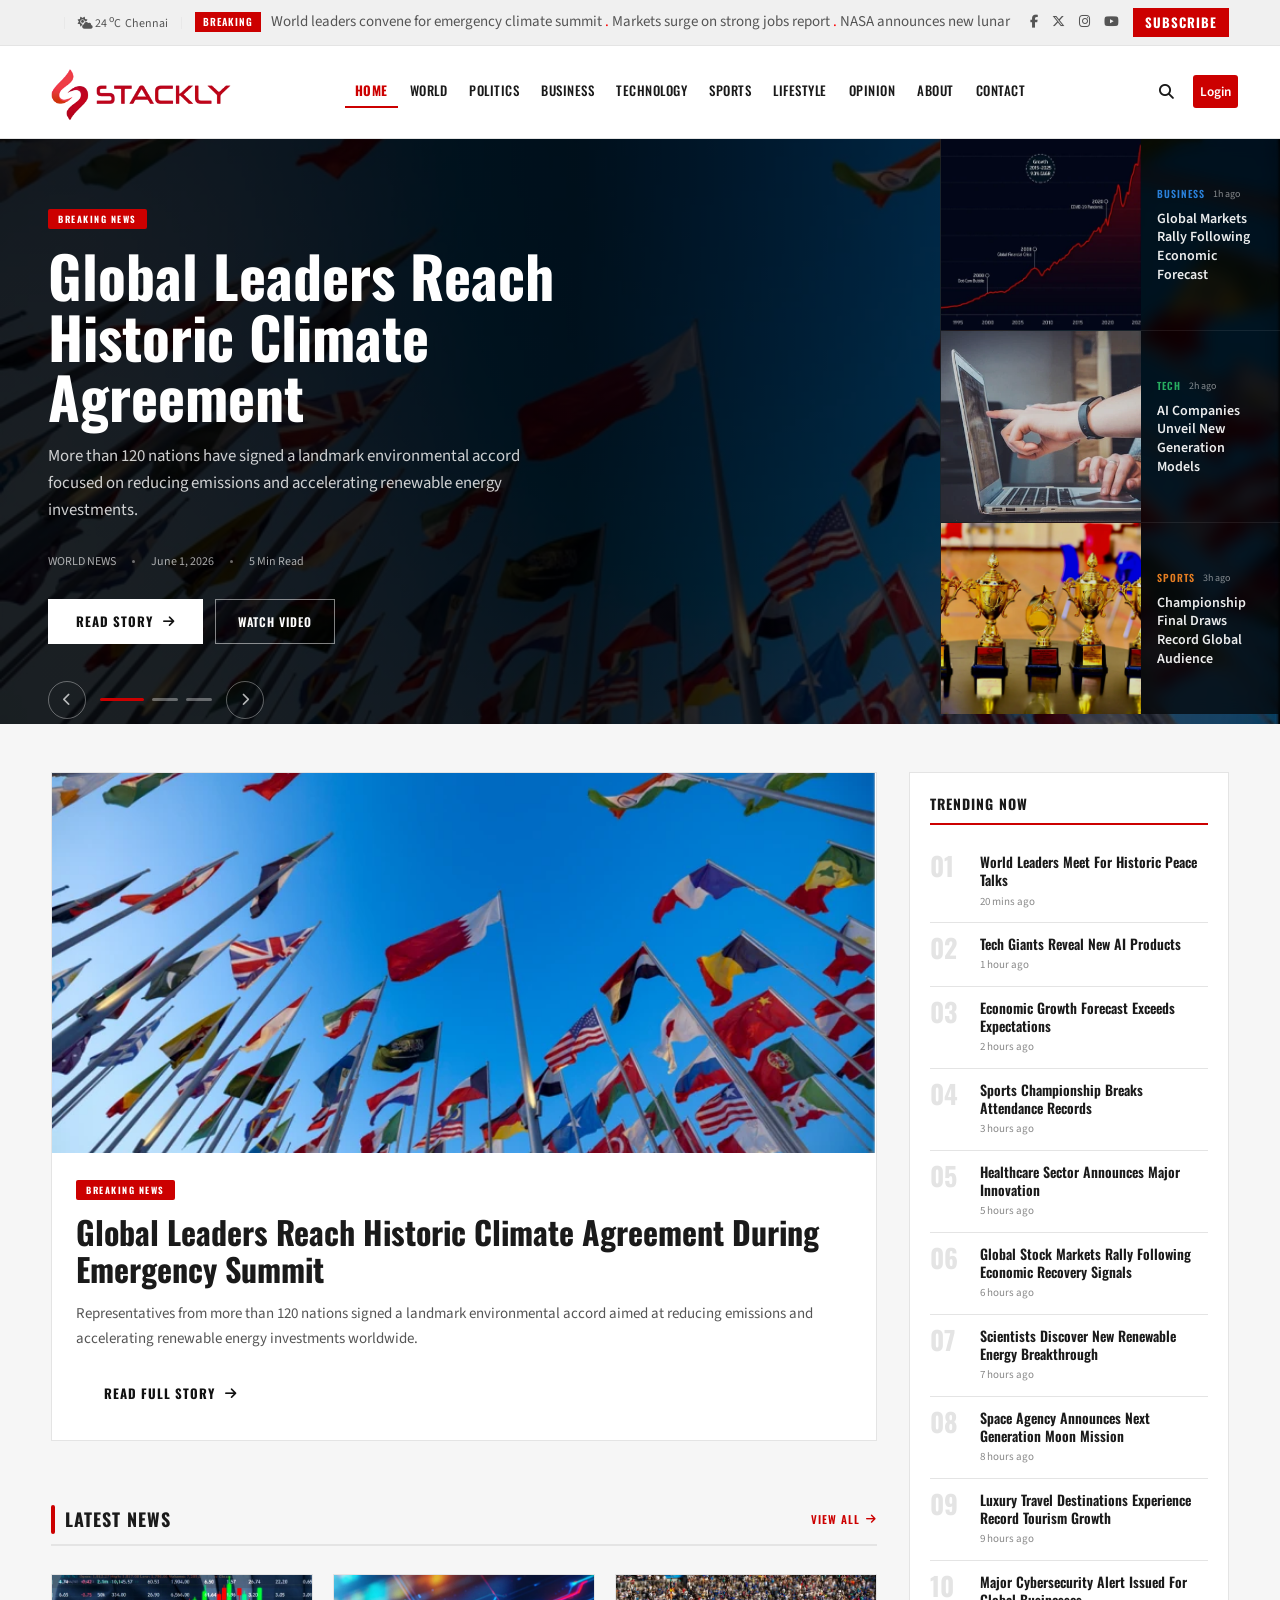
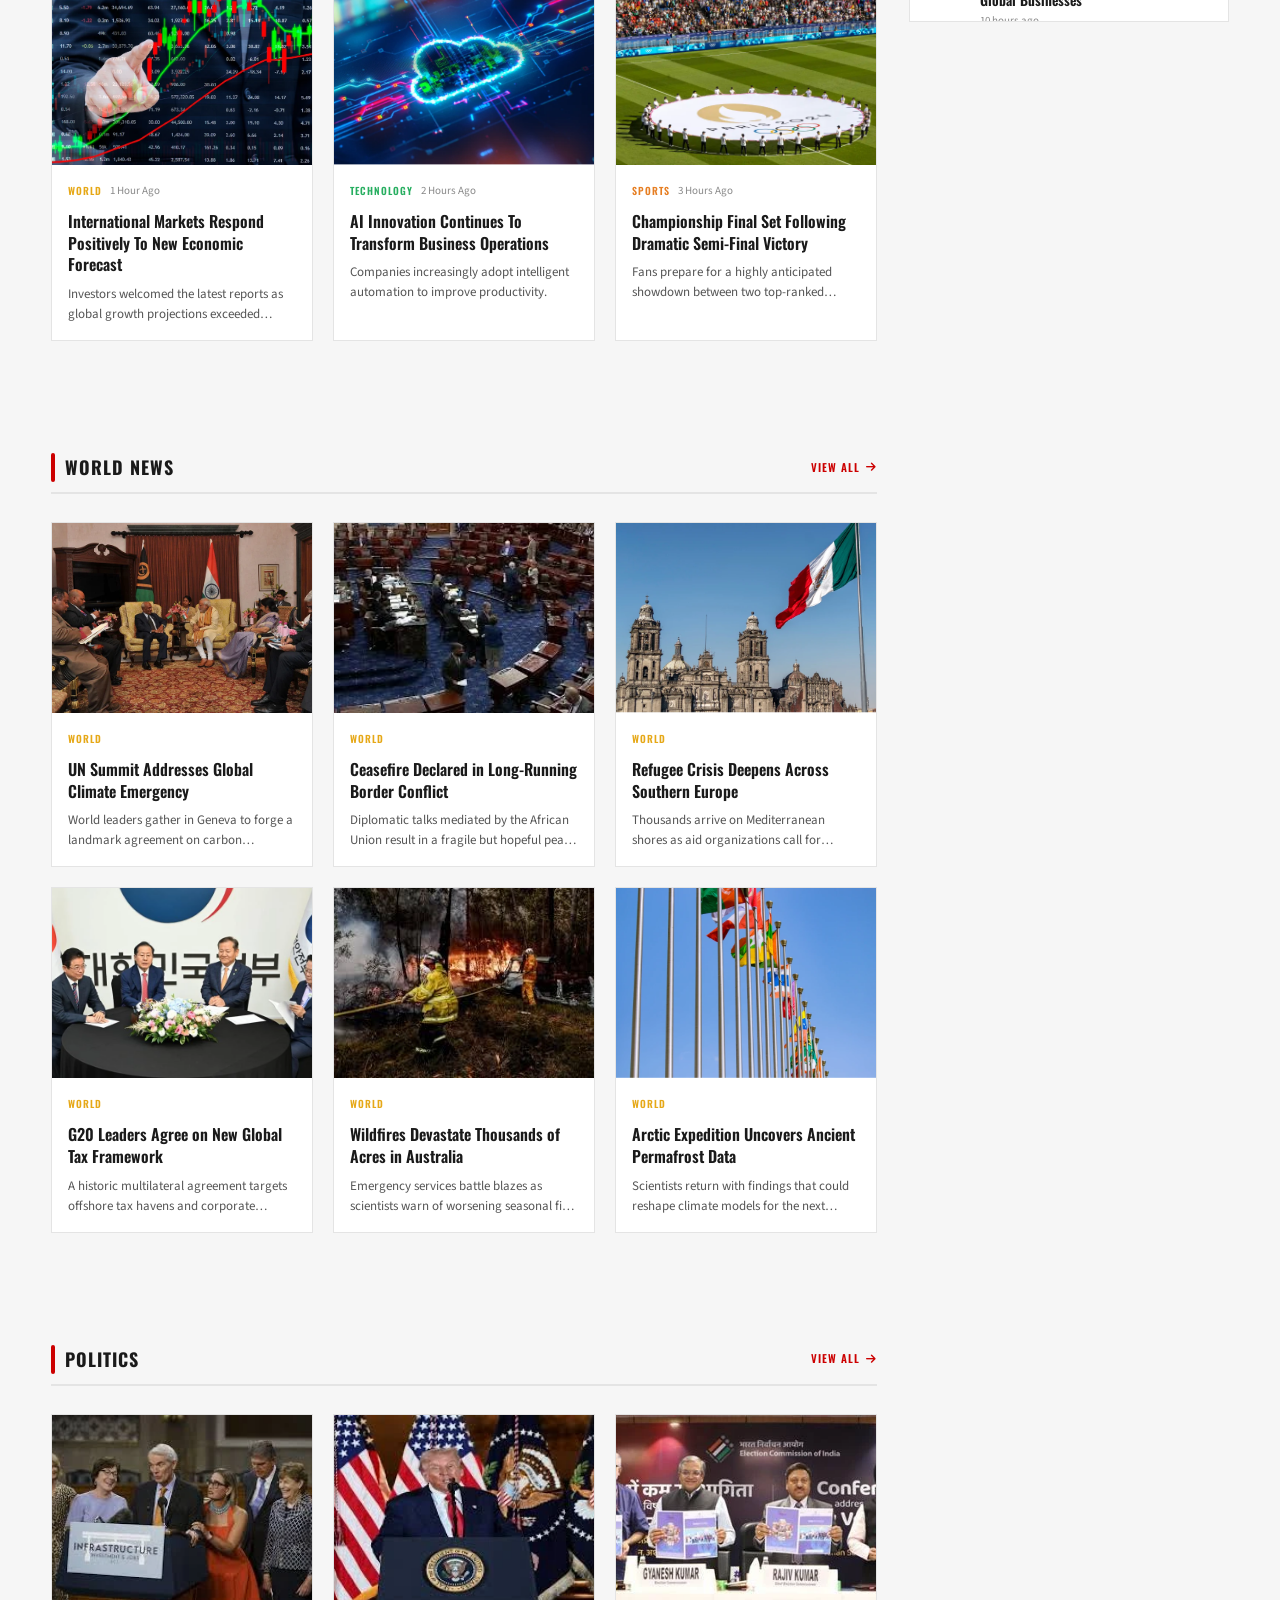
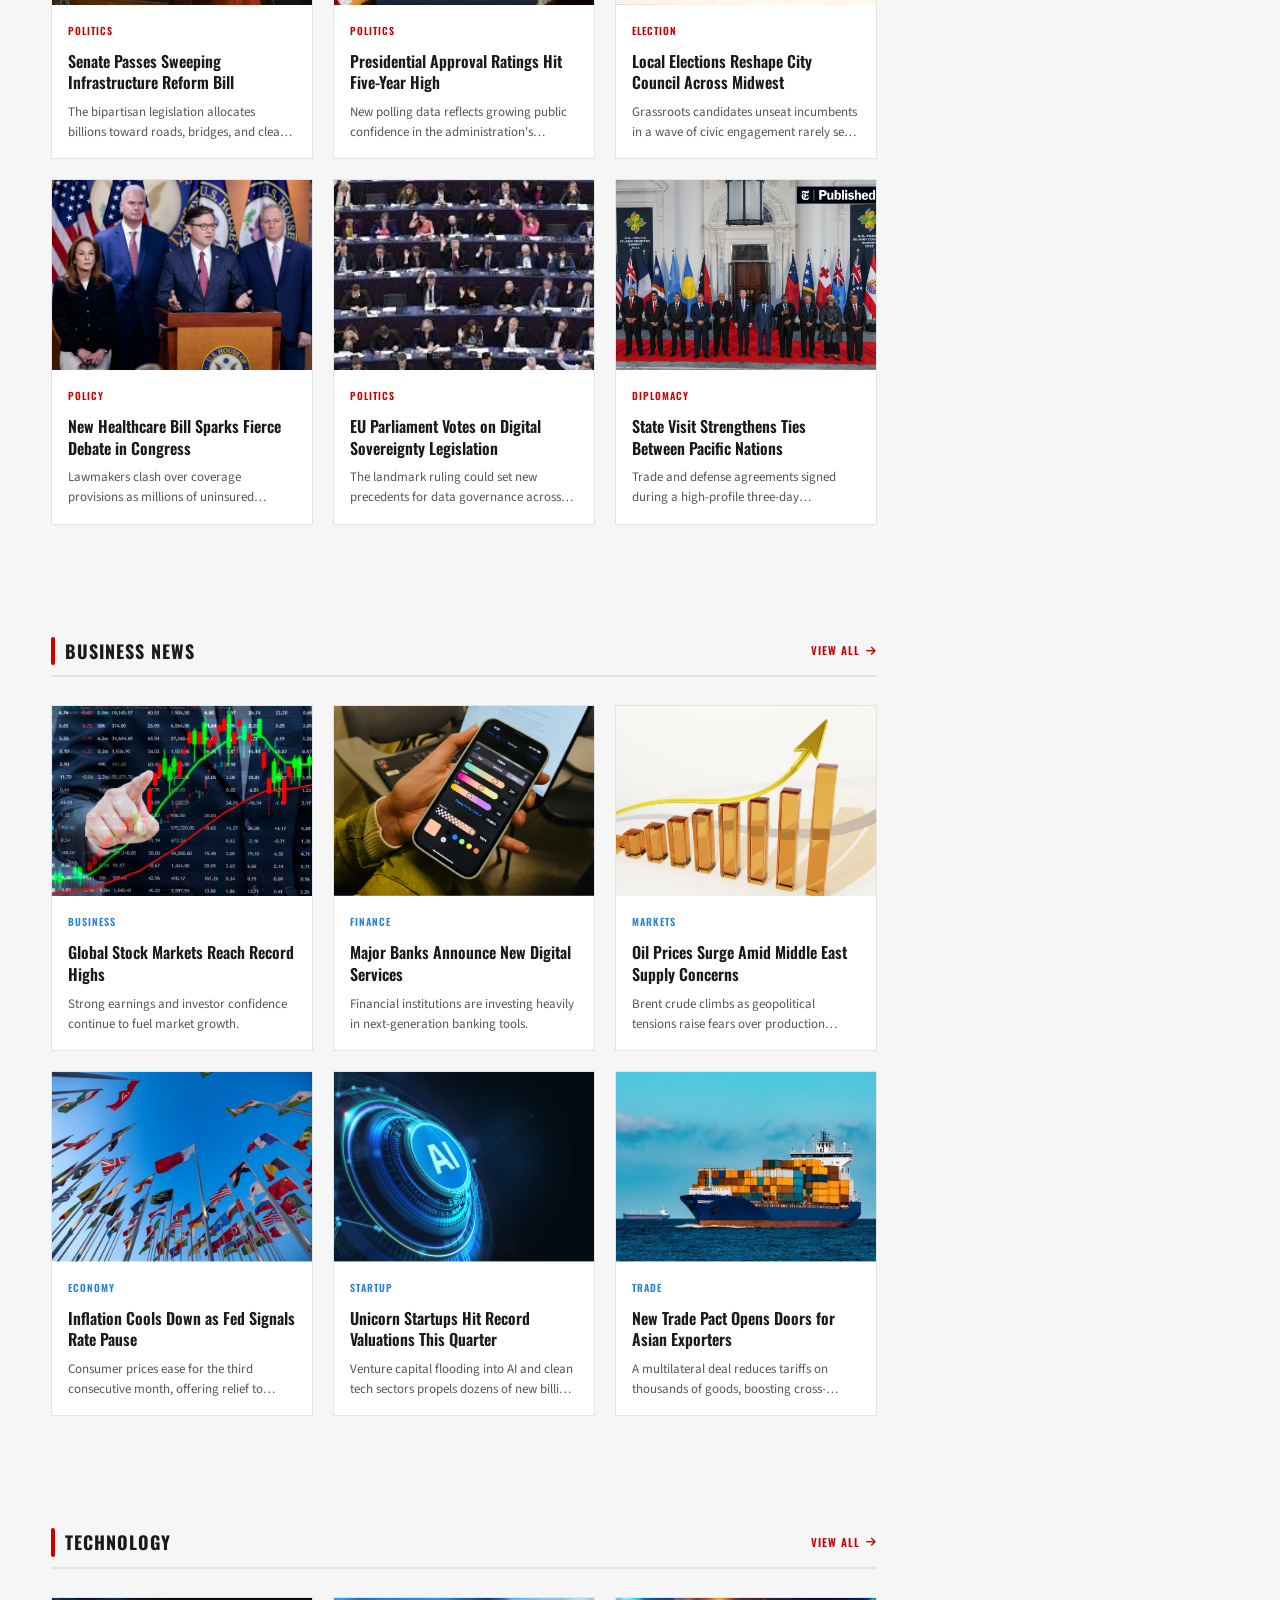
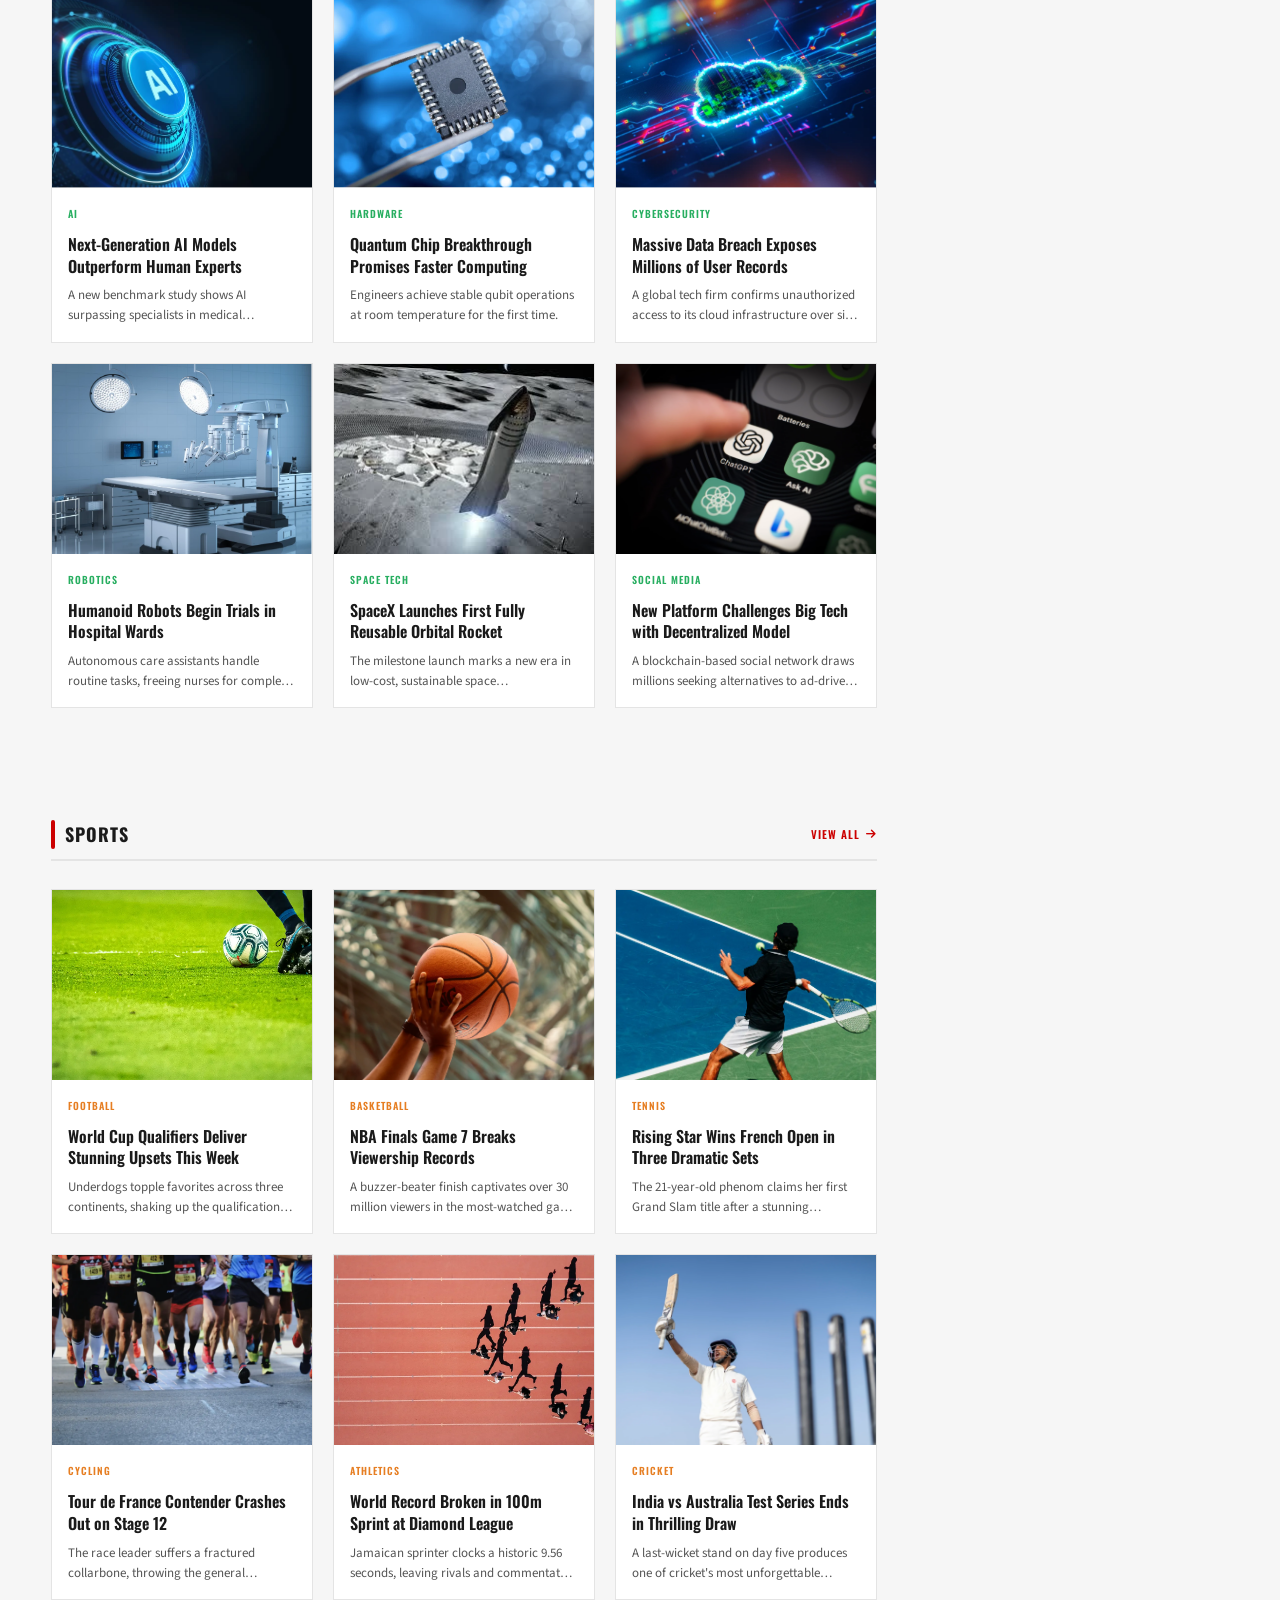
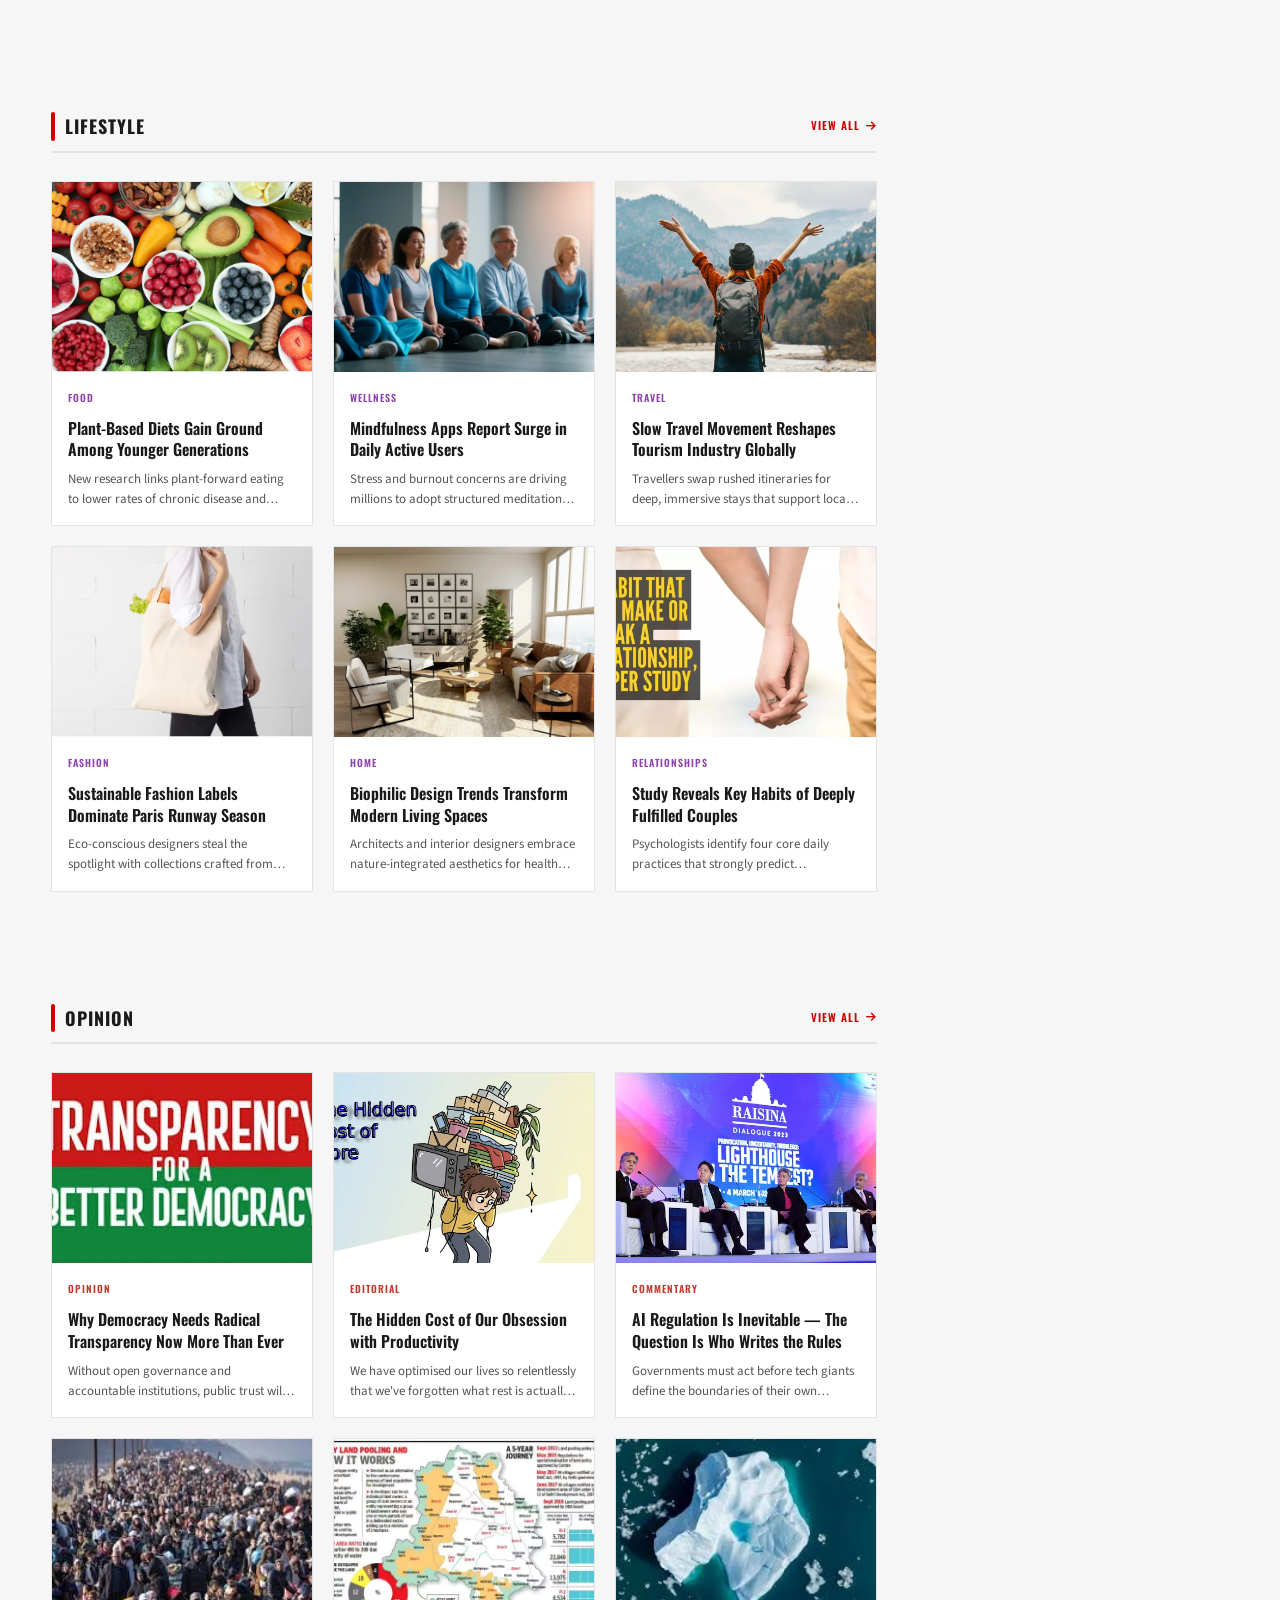
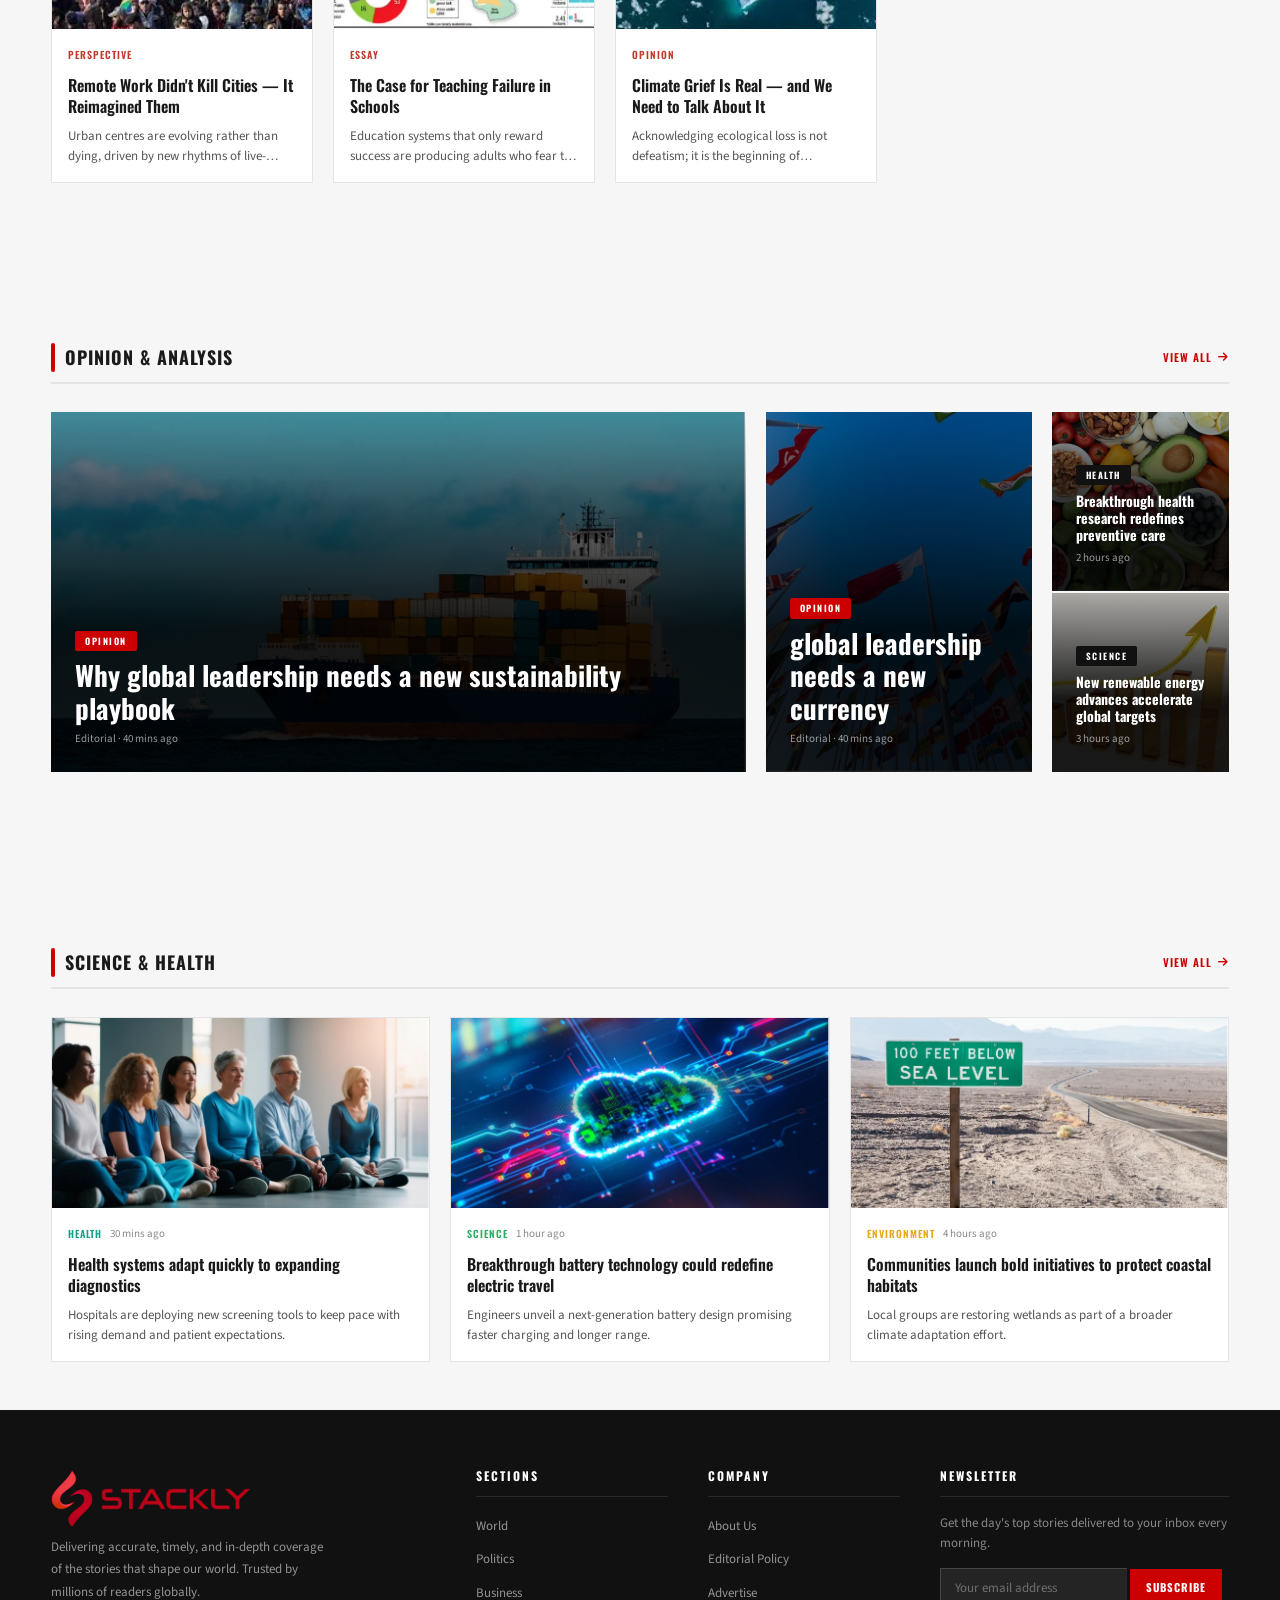
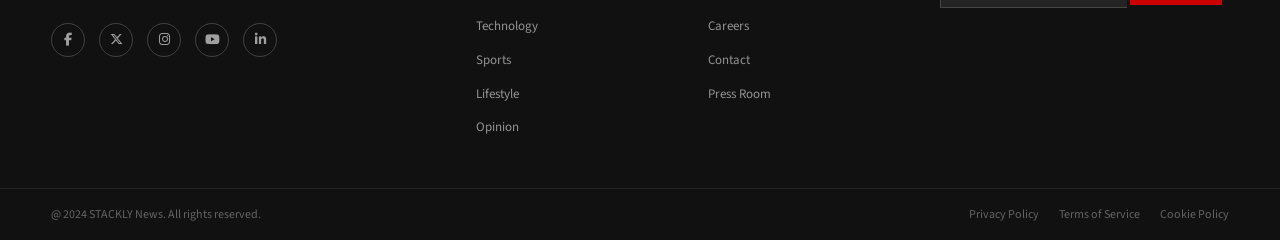
==== commit 80a53624: "dashboard only pending" ====
--- a/index.html
+++ b/index.html
@@ -22,7 +22,7 @@
             <div class="top-bar-left">
                 <span id="live-date"></span>
                 <span class="sep">|</span>
-                <span><i class="fa-solid fa-cloud-sun"></i> 24 <sup>o</sup>C &nbsp;New York, USA</span>
+                <span><i class="fa-solid fa-cloud-sun"></i> 24 <sup>o</sup>C &nbsp;Chennai</span>
                 <span class="sep">|</span>
                 <span class="breaking-ticker">
                     <span class="breaking-label">BREAKING</span>
@@ -51,7 +51,7 @@
     <header class="main-header" id="main-header">
         <div class="container header-inner">
             <div class="logo">
-                <h1>STACKLY </h1>
+             <a href="./index.html"><img src="./src/logo/Untitled design (20)-compressed.webp" alt=""></a>
                 <p>DAILY NEWS </p>
             </div>
             <nav class="main-nav" id="main-nav">
@@ -1637,7 +1637,9 @@
     <footer class="site-footer">
         <div class="container footer-grid">
             <div class="footer-brand">
-                <h2>STACKLY <span>NEWS</span></h2>
+               <div class="footer-logo">
+                    <a href="./index.html"><img src="./src/logo/Untitled design (20)-compressed.webp" alt=""></a>
+                </div>
                 <p>Delivering accurate, timely, and in-depth coverage of the stories that shape our world. Trusted by
                     millions of readers globally.</p>
                 <div class="footer-socials">
@@ -1675,8 +1677,11 @@
                 <h4>NEWSLETTER</h4>
                 <p>Get the day's top stories delivered to your inbox every morning.</p>
                 <div class="newsletter-form">
-                    <input type="email" placeholder="Your email address">
-                    <button>SUBSCRIBE</button>
+                    <form id="newsletter">
+                        <input type="email" id="newsLetterEmail" placeholder="Your email address" required>
+                        <button type="submit">SUBSCRIBE</button><br>
+                        <small id="emailError" class="email-error"></small>
+                    </form>
                 </div>
             </div>
         </div>
@@ -1694,6 +1699,7 @@
 
     <script src="app.js"></script>
     <script src="./hero.js"></script>
+    <script src="./newsletter.js"></script>
 </body>
 
 </html>
--- a/style.css
+++ b/style.css
@@ -250,15 +250,15 @@
         padding: 16px 0;
         gap: 14px;
     }
-
+    .logo{
+        width: 180px;
+        height: 60px;
+    }
     /* Logo */
-    .logo h1 {
-        font-family: var(--font-display);
-        font-size: 36px;
-        font-weight: 700;
-        letter-spacing: 0;
-        line-height: 1;
-        color: var(--text);
+    .logo img {
+        width: 100%;
+        height: 100%;
+        object-fit: cover;
     }
 
     .logo h1 span {
@@ -266,13 +266,7 @@
     }
 
     .logo p {
-        font-family: var(--font-display);
-        font-size: 12px;
-        letter-spacing: 7.5px;
-        color: RED;
-        font-weight: 600;
-        margin-top: 2px;
-    margin-right: 20px;
+       display: none;
     }
     .login-btn button {
         background: var(--red);
@@ -280,6 +274,7 @@
         padding:20%;
         border-radius:3px;
         font-weight:600;
+        margin-right: 5px;
     }
 
     /* Nav */
@@ -1542,13 +1537,16 @@
         padding-bottom: 48px;
     }
 
-    .footer-brand h2 {
-        font-family: var(--font-display);
-        font-size: 32px;
-        font-weight: 700;
-        color: #fff;
-        margin-bottom: 14px;
-    }
+    .footer-logo {
+        width: 200px;
+        height: 60px;
+        margin-bottom: 10px;
+    }
+        .footer-logo img{
+            width: 100%;
+            height: 100%;
+            object-fit: cover;
+        }
 
     .footer-brand h2 span {
         color: var(--red);
@@ -1765,14 +1763,9 @@
         }
     }
     @media (max-width: 960px) {
-        .logo p {
-        font-family: var(--font-display);
-        font-size: 10px;
-        letter-spacing: 8.5px;
-        color: RED;
-        font-weight: 600;
-        margin-top: 2px;
-    margin-right: 20px;
+         .logo{
+        width: 160px;
+        height: 60px;
     }
     }
     @media (max-width: 860px) {
@@ -1834,9 +1827,10 @@
     }
 
     @media (max-width: 560px) {
-        .logo h1 {
-            font-size: 26px;
-        }
+       .logo{
+        width: 130px;
+        height: 60px;
+    }
 
         .cards-grid-4,
         .cards-grid-3,
@@ -1885,9 +1879,9 @@
 
     }
     @media (max-width: 320px) {
-        .logo p {
-        letter-spacing: 4px;
-        margin:0;
+       .logo{
+        width: 130px;
+        height: 60px;
     }
     }
 
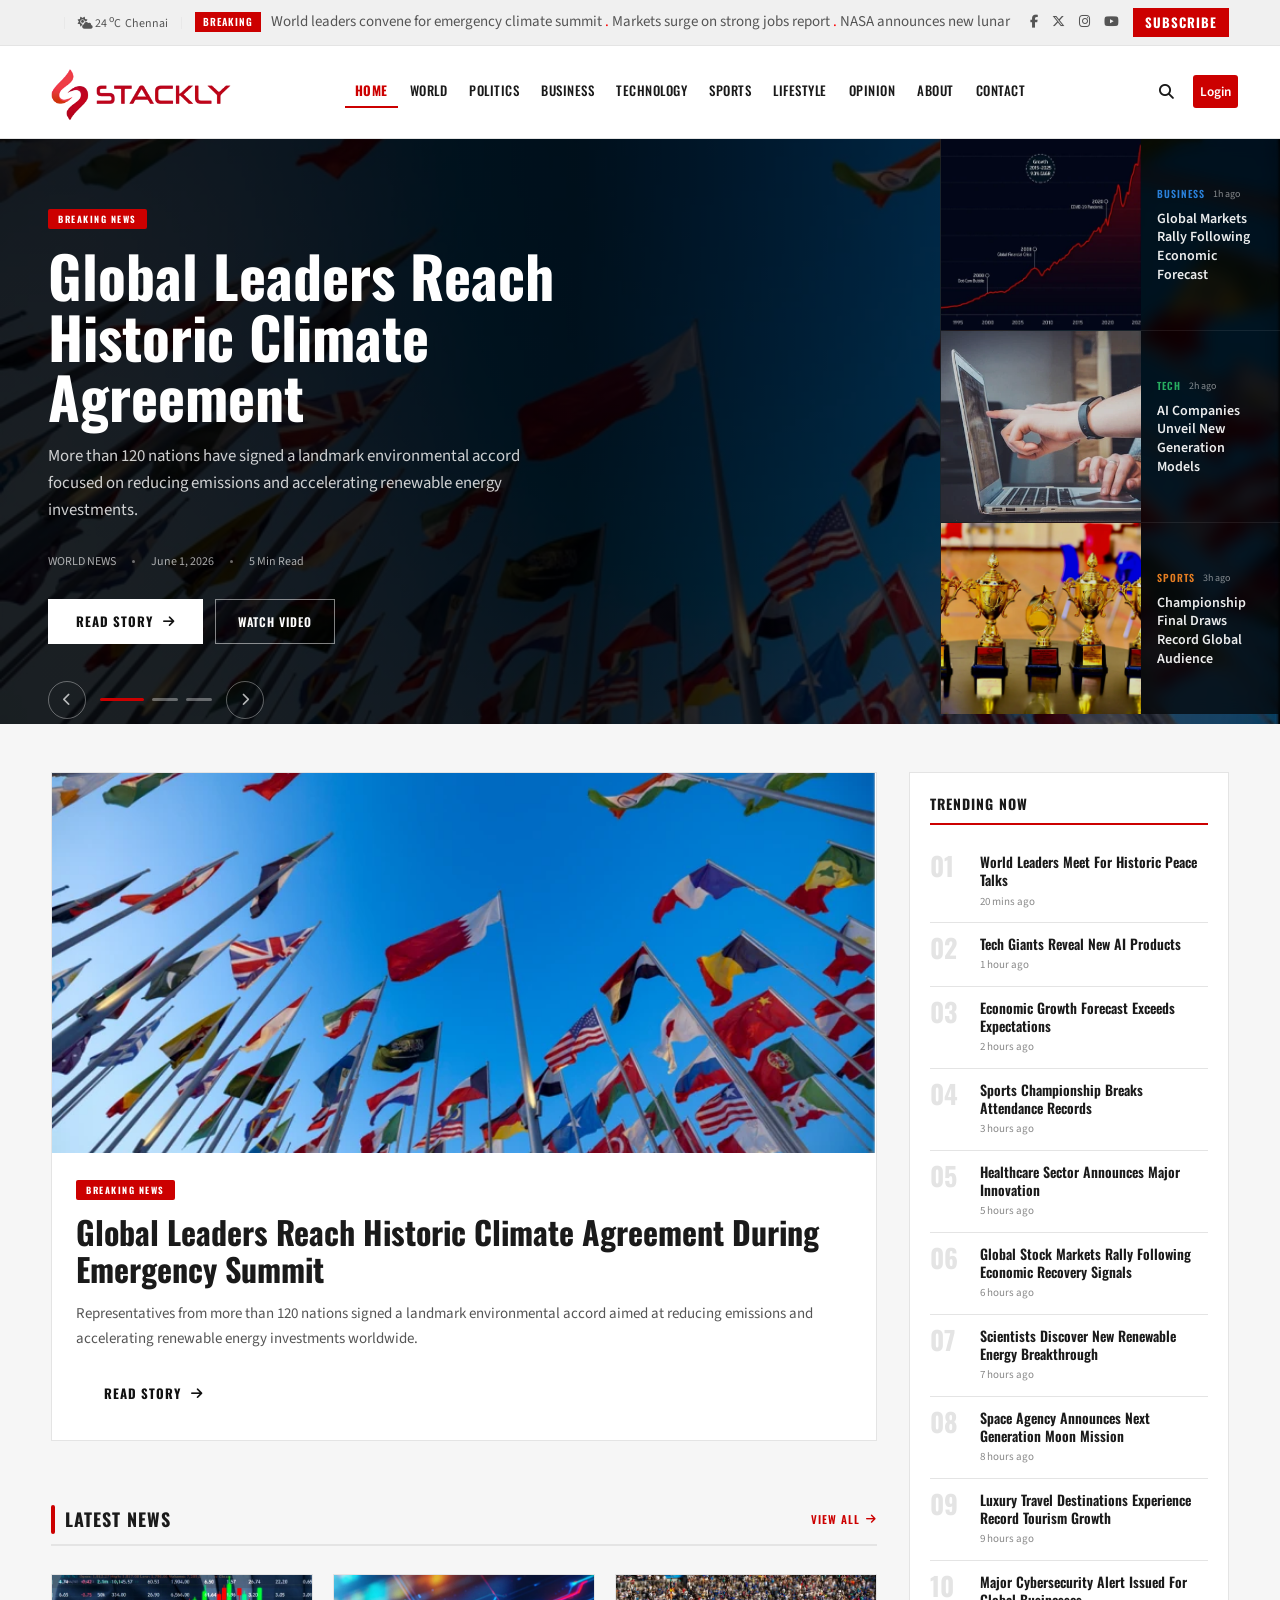
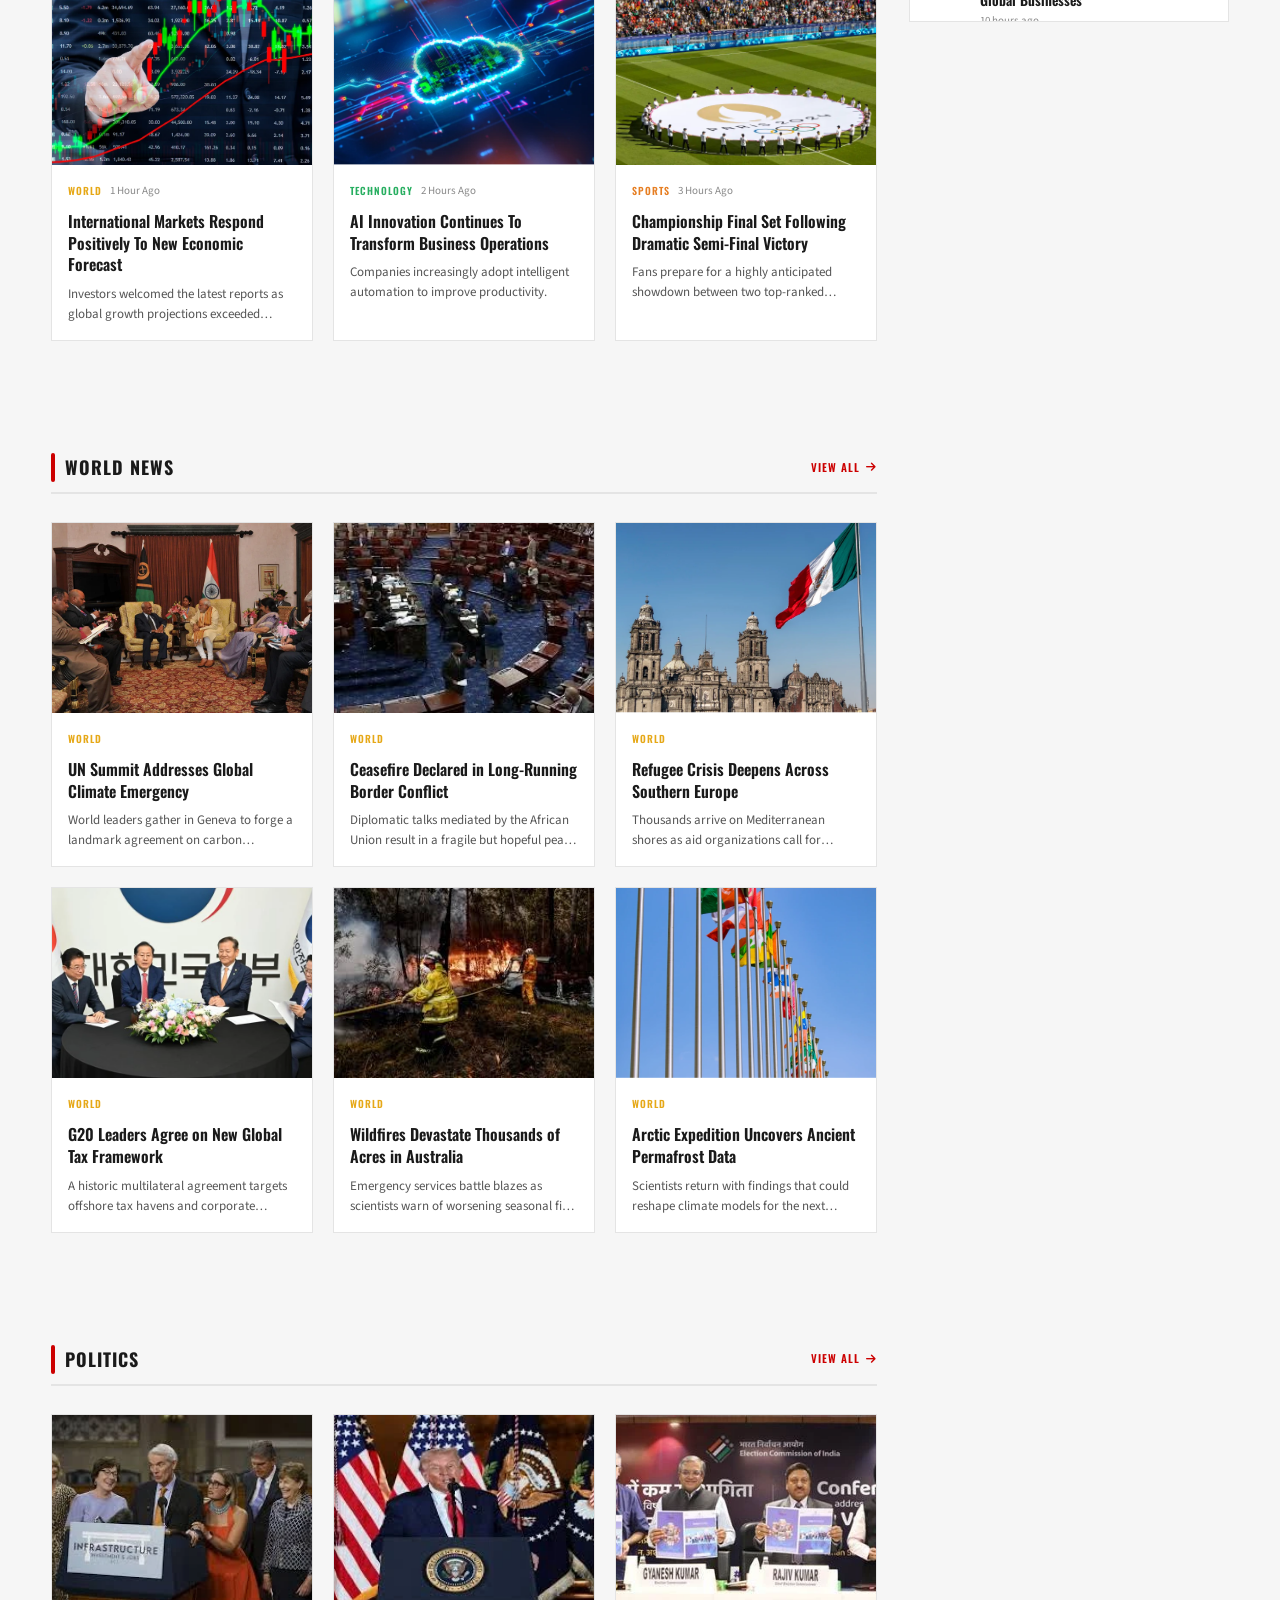
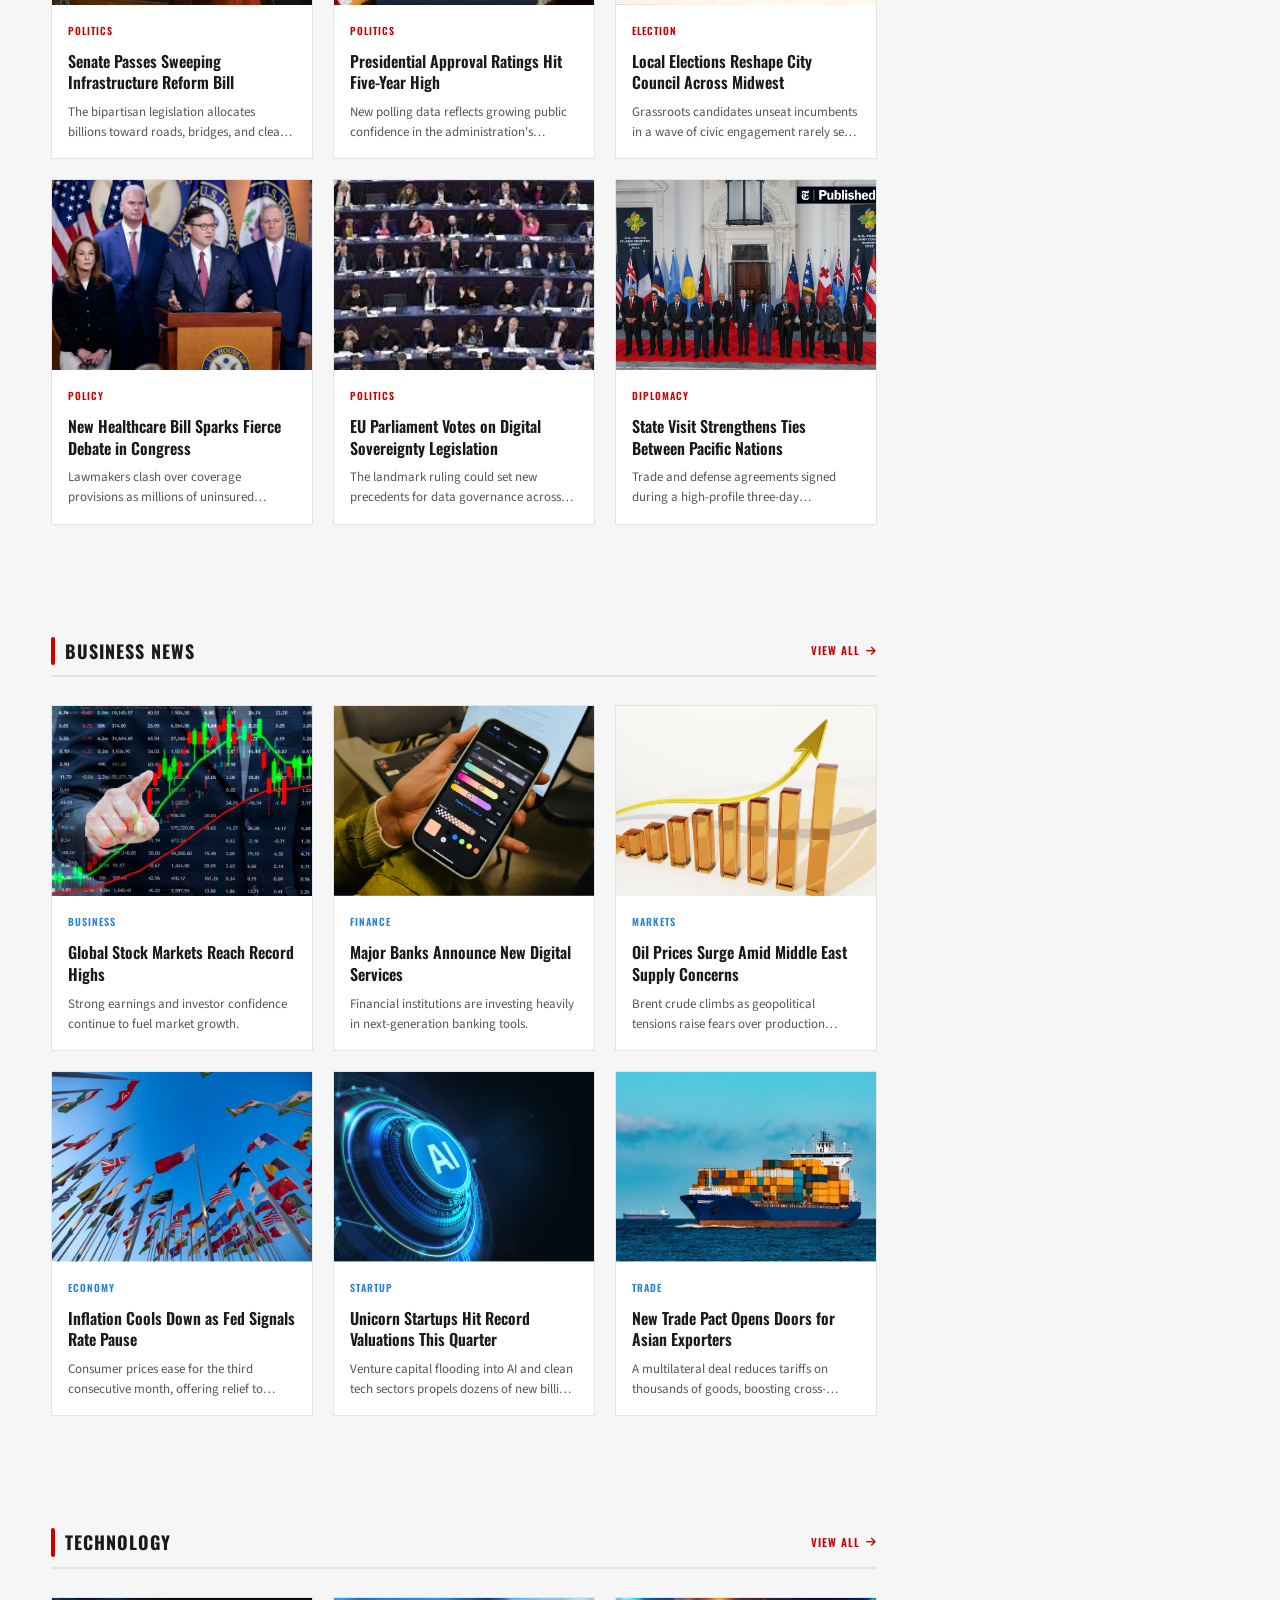
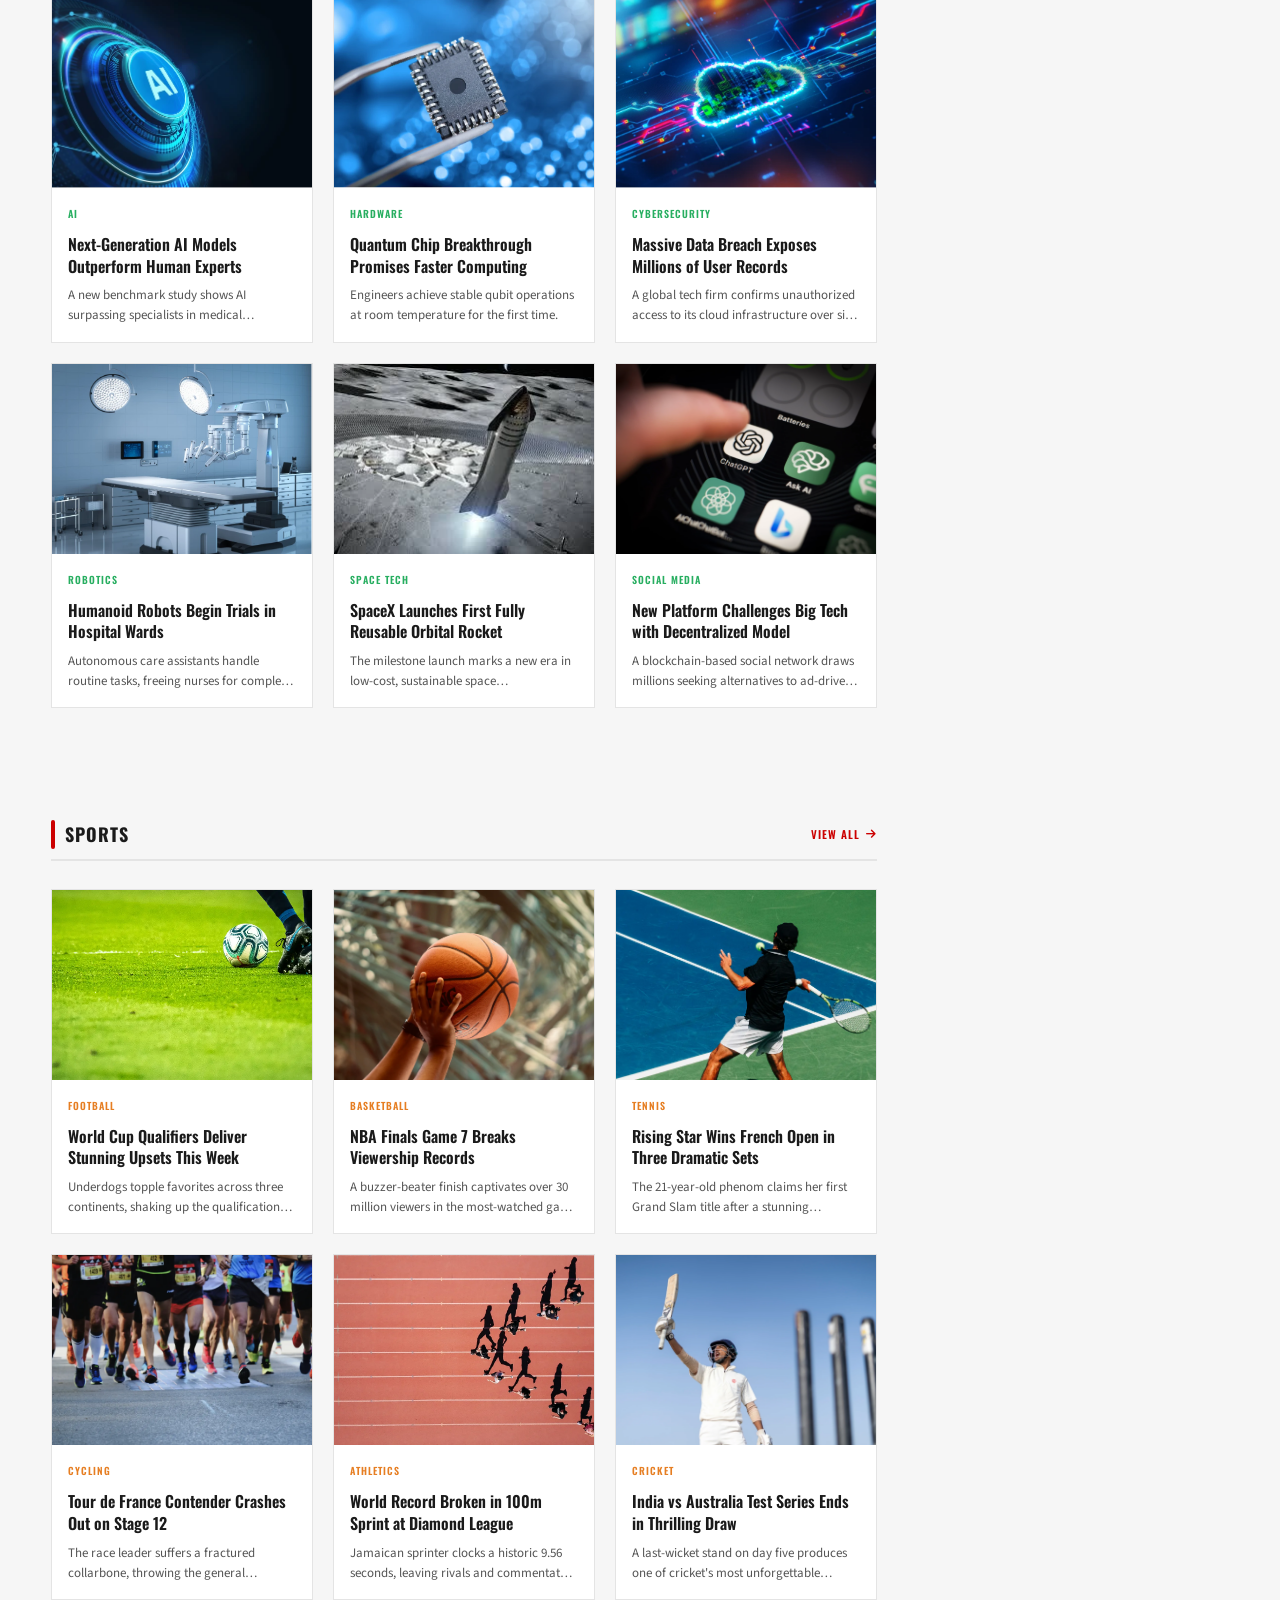
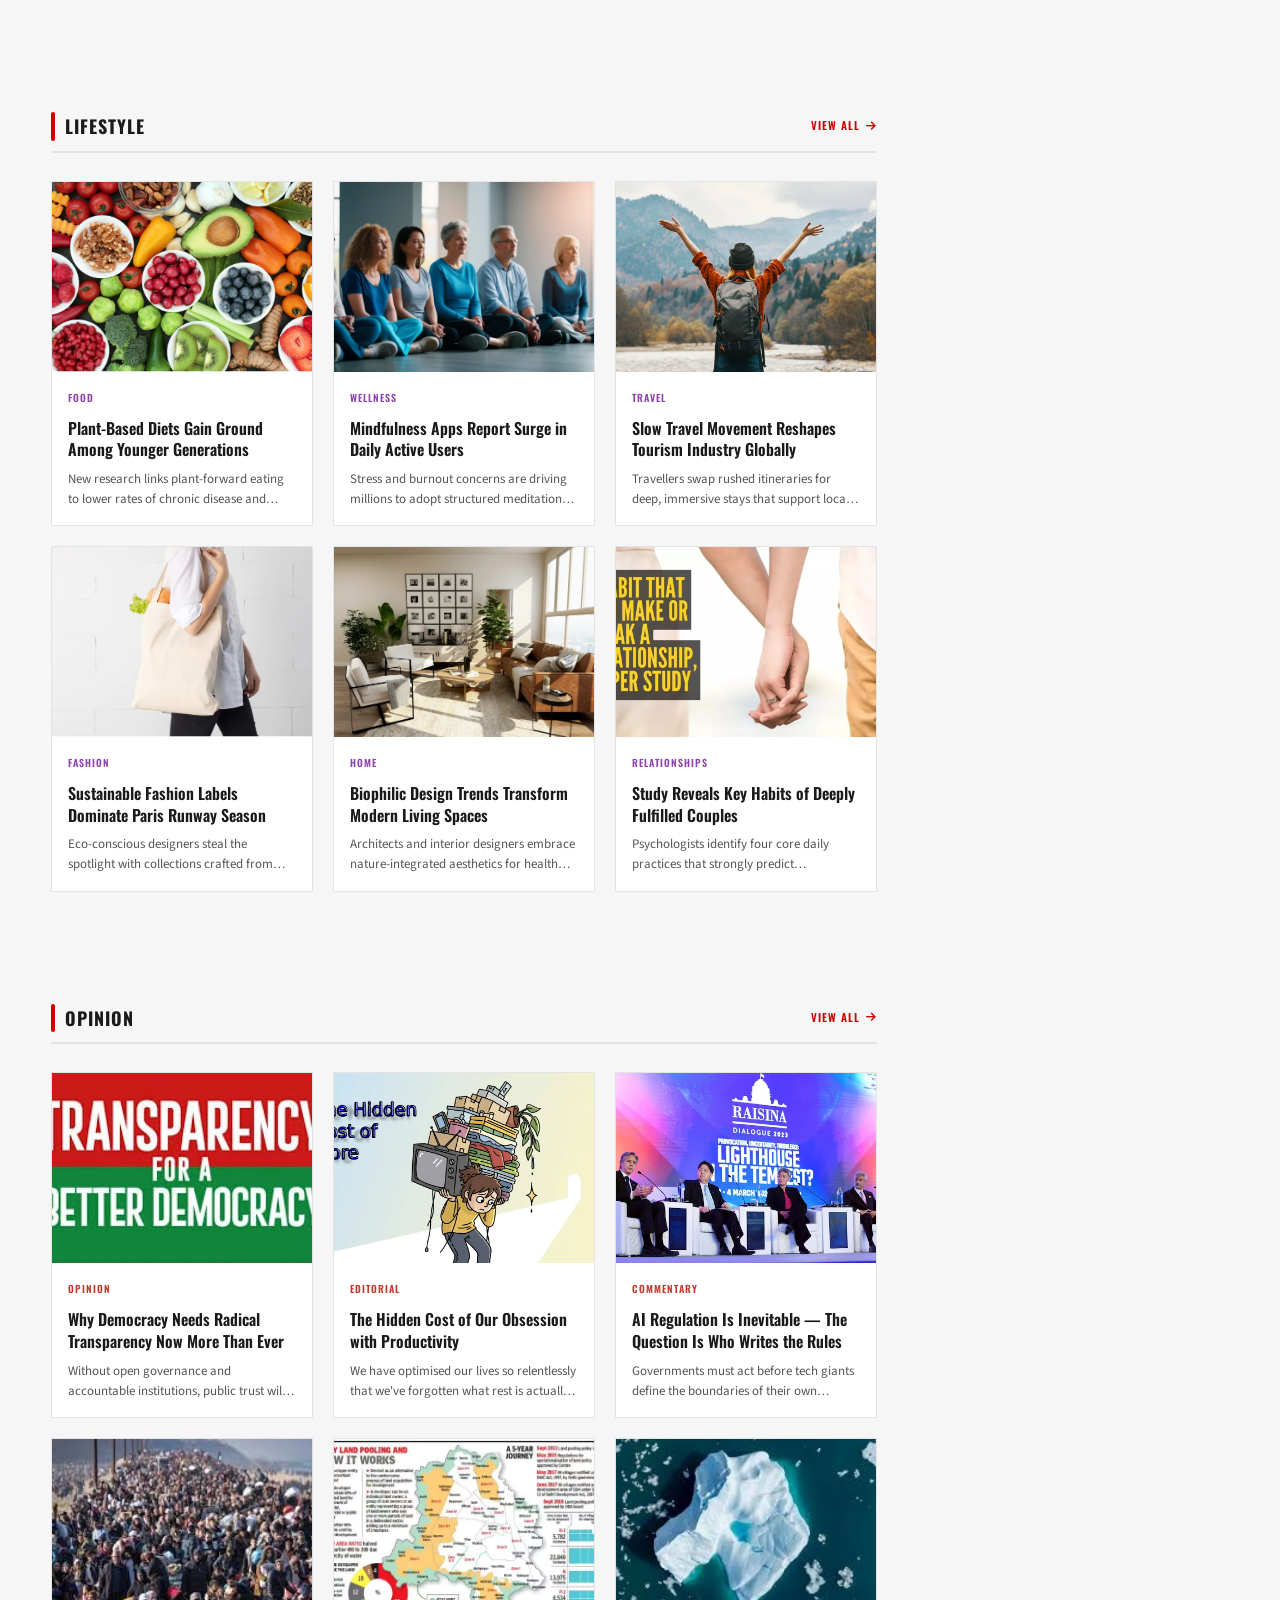
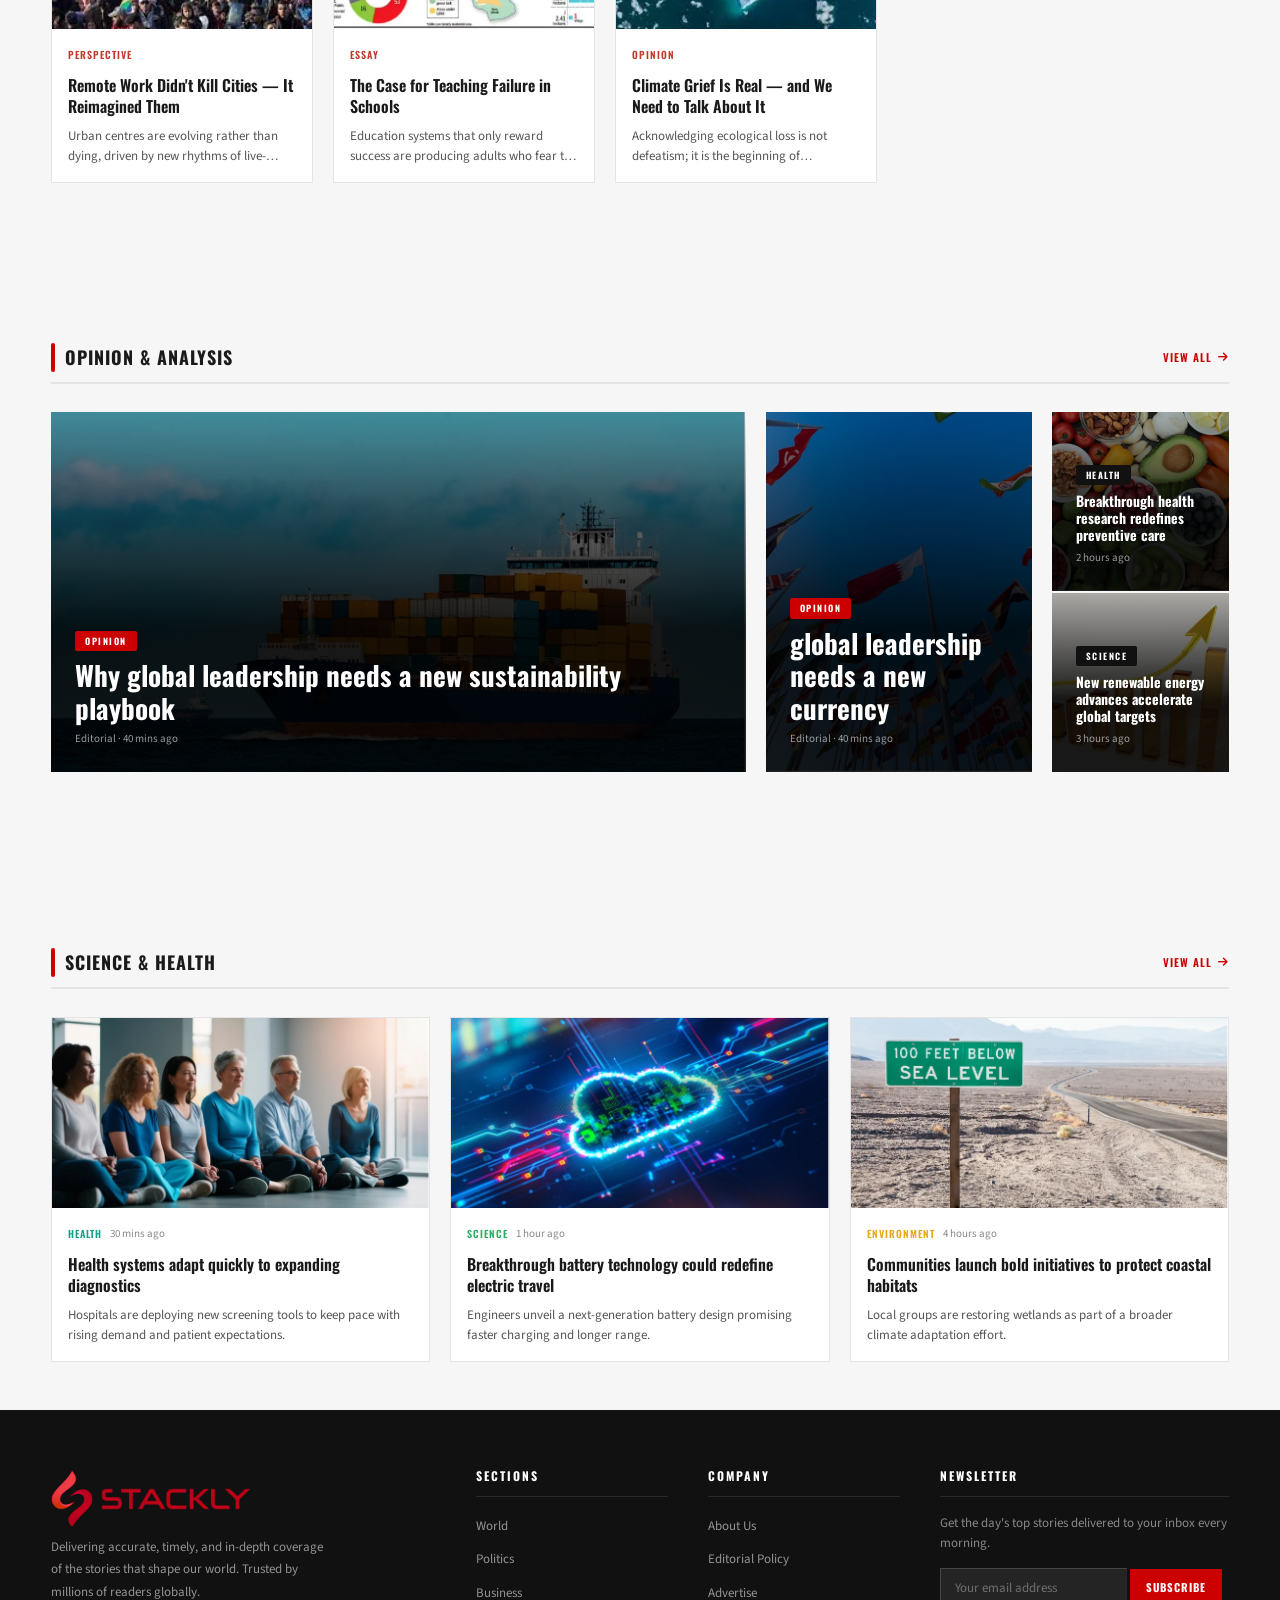
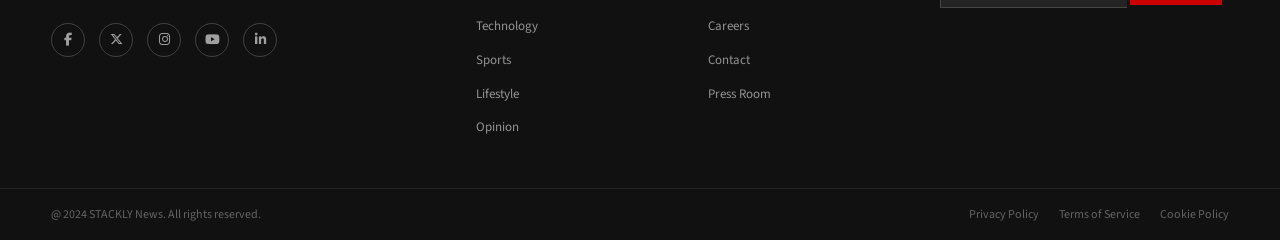
==== commit 6f98ee1d: "issue are fixed." ====
--- a/index.html
+++ b/index.html
@@ -137,7 +137,7 @@
                         <span>5 Min Read</span>
                     </div>
 
-                    <div style="display:flex;gap:12px;">
+                    <div class="hero-btns" style="display:flex;gap:12px;">
                         <a href="./404.html" class="btn-primary">
                             READ STORY
                             <i class="fa-solid fa-arrow-right"></i>
@@ -253,12 +253,9 @@
                         <span class="sep-dot"></span>
                         <span>7 Min Read</span>
                     </div>
-
-                    <a href="./404.html" class="btn-primary">
-                        READ STORY
-                        <i class="fa-solid fa-arrow-right"></i>
-                    </a>
-
+<div class="hero-btns">
+                        <a href="./404.html" class="btn-primary">READ STORY <i class="fa-solid fa-arrow-right"></i></a>
+                    </div>
                 </div>
                 <div class="hero-sidebar">
 
@@ -362,10 +359,9 @@
                         <span>4 Min Read</span>
                     </div>
 
-                    <a href="./404.html" class="btn-primary">
-                        READ STORY
-                        <i class="fa-solid fa-arrow-right"></i>
-                    </a>
+                   <div class="hero-btns">
+                        <a href="./404.html" class="btn-primary">READ STORY <i class="fa-solid fa-arrow-right"></i></a>
+                    </div>
 
                 </div>
                 <div class="hero-sidebar">
@@ -491,12 +487,9 @@
                                 emissions and accelerating renewable energy
                                 investments worldwide.
                             </p>
-
-                            <a href="./404.html" class="btn-primary">
-                                READ FULL STORY
-                                <i class="fa-solid fa-arrow-right"></i>
-                            </a>
-
+<div class="hero-btns">
+                        <a href="./404.html" class="btn-primary">READ STORY <i class="fa-solid fa-arrow-right"></i></a>
+                    </div>
                         </div>
                     </article>
 
--- a/style.css
+++ b/style.css
@@ -54,12 +54,15 @@
         padding: 0;
         box-sizing: border-box;
     }
+
     /* Example styling for your active navigation link */
     .nav-link.active {
-        color: var(--red); /* Or your primary accent color */
+        color: var(--red);
+        /* Or your primary accent color */
         border-bottom: 2px solid var(--red);
         font-weight: 700;
     }
+
     html {
         scroll-behavior: smooth;
     }
@@ -71,8 +74,12 @@
         font-size: 16px;
         line-height: 1.6;
         transition: background var(--transition), color var(--transition);
-    }
-
+
+      
+    }.hero-btns {
+    position: relative;
+    z-index: 20;
+}
     a {
         text-decoration: none;
         color: inherit;
@@ -181,7 +188,8 @@
     .ticker-track:hover {
         animation-play-state: paused;
     }
-    .ticker-dot{
+
+    .ticker-dot {
         color: red;
     }
 
@@ -250,10 +258,12 @@
         padding: 16px 0;
         gap: 14px;
     }
-    .logo{
+
+    .logo {
         width: 180px;
         height: 60px;
     }
+
     /* Logo */
     .logo img {
         width: 100%;
@@ -266,14 +276,15 @@
     }
 
     .logo p {
-       display: none;
-    }
+        display: none;
+    }
+
     .login-btn button {
         background: var(--red);
-        color:white;
-        padding:20%;
-        border-radius:3px;
-        font-weight:600;
+        color: white;
+        padding: 20%;
+        border-radius: 3px;
+        font-weight: 600;
         margin-right: 5px;
     }
 
@@ -617,7 +628,13 @@
         background: var(--red);
         color: #fff;
     }
-
+.btn-primary {
+    cursor: pointer;
+}
+
+.btn-outline {
+    cursor: pointer;
+}
     .btn-outline {
         border: 1.5px solid rgba(255, 255, 255, 0.5);
         color: #fff;
@@ -1007,12 +1024,13 @@
         position: sticky;
         top: 80px;
     }
+
     .sticky-header .section-header {
-        position:sticky;
-        top:80px;
-        background:var(--bg);
-        z-index:500;
-        padding-top:16px;
+        position: sticky;
+        top: 80px;
+        background: var(--bg);
+        z-index: 500;
+        padding-top: 16px;
     }
 
     .home-sidebar h3 {
@@ -1542,11 +1560,12 @@
         height: 60px;
         margin-bottom: 10px;
     }
-        .footer-logo img{
-            width: 100%;
-            height: 100%;
-            object-fit: cover;
-        }
+
+    .footer-logo img {
+        width: 100%;
+        height: 100%;
+        object-fit: cover;
+    }
 
     .footer-brand h2 span {
         color: var(--red);
@@ -1721,10 +1740,11 @@
     RESPONSIVE
     ============================================================ */
     @media (max-width: 1100px) {
-.header-inner {
-        
-        gap: 5px;
-    }
+        .header-inner {
+
+            gap: 5px;
+        }
+
         .hero-container {
             grid-template-columns: 1fr 280px;
         }
@@ -1762,12 +1782,14 @@
             flex-direction: row;
         }
     }
+
     @media (max-width: 960px) {
-         .logo{
-        width: 160px;
-        height: 60px;
-    }
-    }
+        .logo {
+            width: 160px;
+            height: 60px;
+        }
+    }
+
     @media (max-width: 860px) {
         .hero-container {
             grid-template-columns: 1fr;
@@ -1815,22 +1837,22 @@
             grid-template-columns: 1fr;
             gap: 28px;
         }
-        
+
         .sticky-header .section-header {
-        position:sticky;
-        top:70px;
-        background:var(--bg);
-        z-index:500;
-        padding-top:16px;
-    }
+            position: sticky;
+            top: 70px;
+            background: var(--bg);
+            z-index: 500;
+            padding-top: 16px;
+        }
 
     }
 
     @media (max-width: 560px) {
-       .logo{
-        width: 130px;
-        height: 60px;
-    }
+        .logo {
+            width: 130px;
+            height: 60px;
+        }
 
         .cards-grid-4,
         .cards-grid-3,
@@ -1841,12 +1863,13 @@
         .hero-content {
             padding: 30px 20px;
         }
-        .hero-container{
+
+        .hero-container {
             bottom: 20px;
         }
 
         .hero-controls {
-        left: 48px;
+            left: 48px;
         }
 
         .market-cards {
@@ -1860,29 +1883,32 @@
         .lifestyle-hero {
             height: 260px;
         }
+
         .sticky-header .section-header {
-        position:sticky;
-        top:70px;
-        background:var(--bg);
-        z-index:500;
-        padding-top:16px;
-    }
-    .logo p {
-        font-family: var(--font-display);
-        font-size: 10px;
-        letter-spacing: 4.5px;
-        color: RED;
-        font-weight: 600;
-        margin-top: 2px;
-    margin-right: 20px;
-    }
-
-    }
+            position: sticky;
+            top: 70px;
+            background: var(--bg);
+            z-index: 500;
+            padding-top: 16px;
+        }
+
+        .logo p {
+            font-family: var(--font-display);
+            font-size: 10px;
+            letter-spacing: 4.5px;
+            color: RED;
+            font-weight: 600;
+            margin-top: 2px;
+            margin-right: 20px;
+        }
+
+    }
+
     @media (max-width: 320px) {
-       .logo{
-        width: 130px;
-        height: 60px;
-    }
+        .logo {
+            width: 130px;
+            height: 60px;
+        }
     }
 
 
@@ -1900,60 +1926,91 @@
         background: var(--red);
         border-radius: 10px;
     }
-/* Desktop View */
-@media (min-width: 1014px) {
-    .main-nav {
-        display: block;
-    }
-
-    #menu-toggle {
-        display: none;
-    }
-
-    .mobile-nav {
-        display: none !important;
-    }
-}
-
-/* Mobile & Tablet View */
-@media (max-width: 1013px) {
-    .main-nav {
-        display: none;
-    }
-
-    #menu-toggle {
-        display: flex;
-        align-items: center;
-        justify-content: center;
-    }
-
-    .mobile-nav {
-        position: absolute;
-        top: 100%;
-        left: 0;
-        width: 100%;
-        background: #fff;
-        max-height: 0;
+
+    /* Desktop View */
+    @media (min-width: 1014px) {
+        .main-nav {
+            display: block;
+        }
+
+        #menu-toggle {
+            display: none;
+        }
+
+        .mobile-nav {
+            display: none !important;
+        }
+    }
+
+    /* Mobile & Tablet View */
+    @media (max-width: 1013px) {
+        .main-nav {
+            display: none;
+        }
+
+        #menu-toggle {
+            display: flex;
+            align-items: center;
+            justify-content: center;
+        }
+
+        .mobile-nav {
+            position: absolute;
+            top: 100%;
+            left: 0;
+            width: 100%;
+            background: #fff;
+            max-height: 0;
+            overflow: hidden;
+            transition: max-height 0.3s ease;
+            z-index: 999;
+        }
+
+        .mobile-nav.open {
+            max-height: 600px;
+        }
+
+        .mobile-nav ul {
+            list-style: none;
+            padding: 0;
+            margin: 0;
+        }
+
+        .mobile-nav ul li a {
+            display: block;
+            padding: 15px 20px;
+            border-bottom: 1px solid #eee;
+            text-decoration: none;
+            color: #222;
+        }
+    }
+
+    body.menu-open {
         overflow: hidden;
-        transition: max-height 0.3s ease;
-        z-index: 999;
-    }
-
-    .mobile-nav.open {
-        max-height: 600px;
-    }
-
-    .mobile-nav ul {
-        list-style: none;
-        padding: 0;
-        margin: 0;
-    }
-
-    .mobile-nav ul li a {
-        display: block;
-        padding: 15px 20px;
-        border-bottom: 1px solid #eee;
-        text-decoration: none;
-        color: #222;
-    }
-}+    }
+
+    @media (max-width: 1013px) {
+        .mobile-nav {
+            position: fixed;
+            top: 139px;
+            /* adjust to your header height */
+            left: 0;
+            width: 100%;
+            height: calc(100vh - 93px);
+            overflow-y: auto;
+            -webkit-overflow-scrolling: touch;
+            background: var(--header-bg);
+            z-index: 999;
+        }
+
+        .mobile-nav ul {
+            padding-bottom: 50px;
+        }
+    }
+
+    @media (max-width: 560px) {
+        .mobile-nav {
+            top: 129px;
+        }
+
+    }
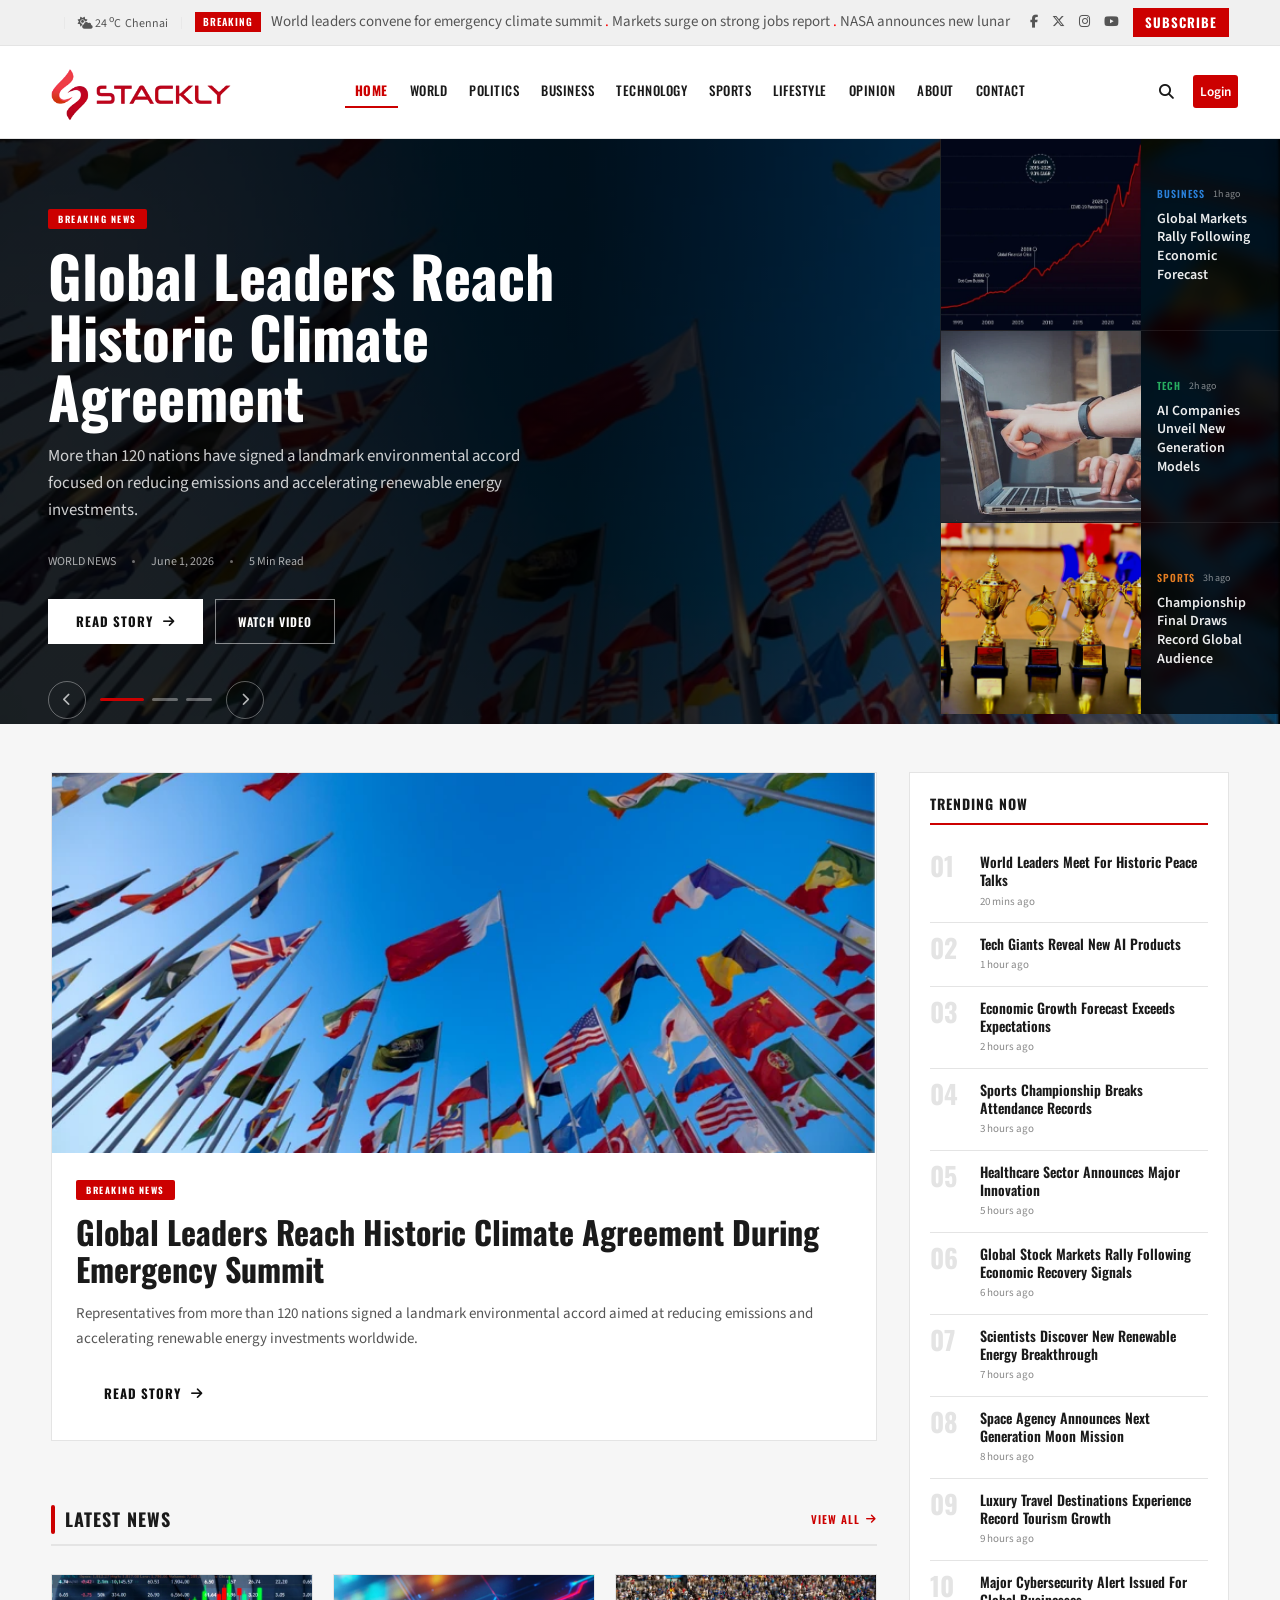
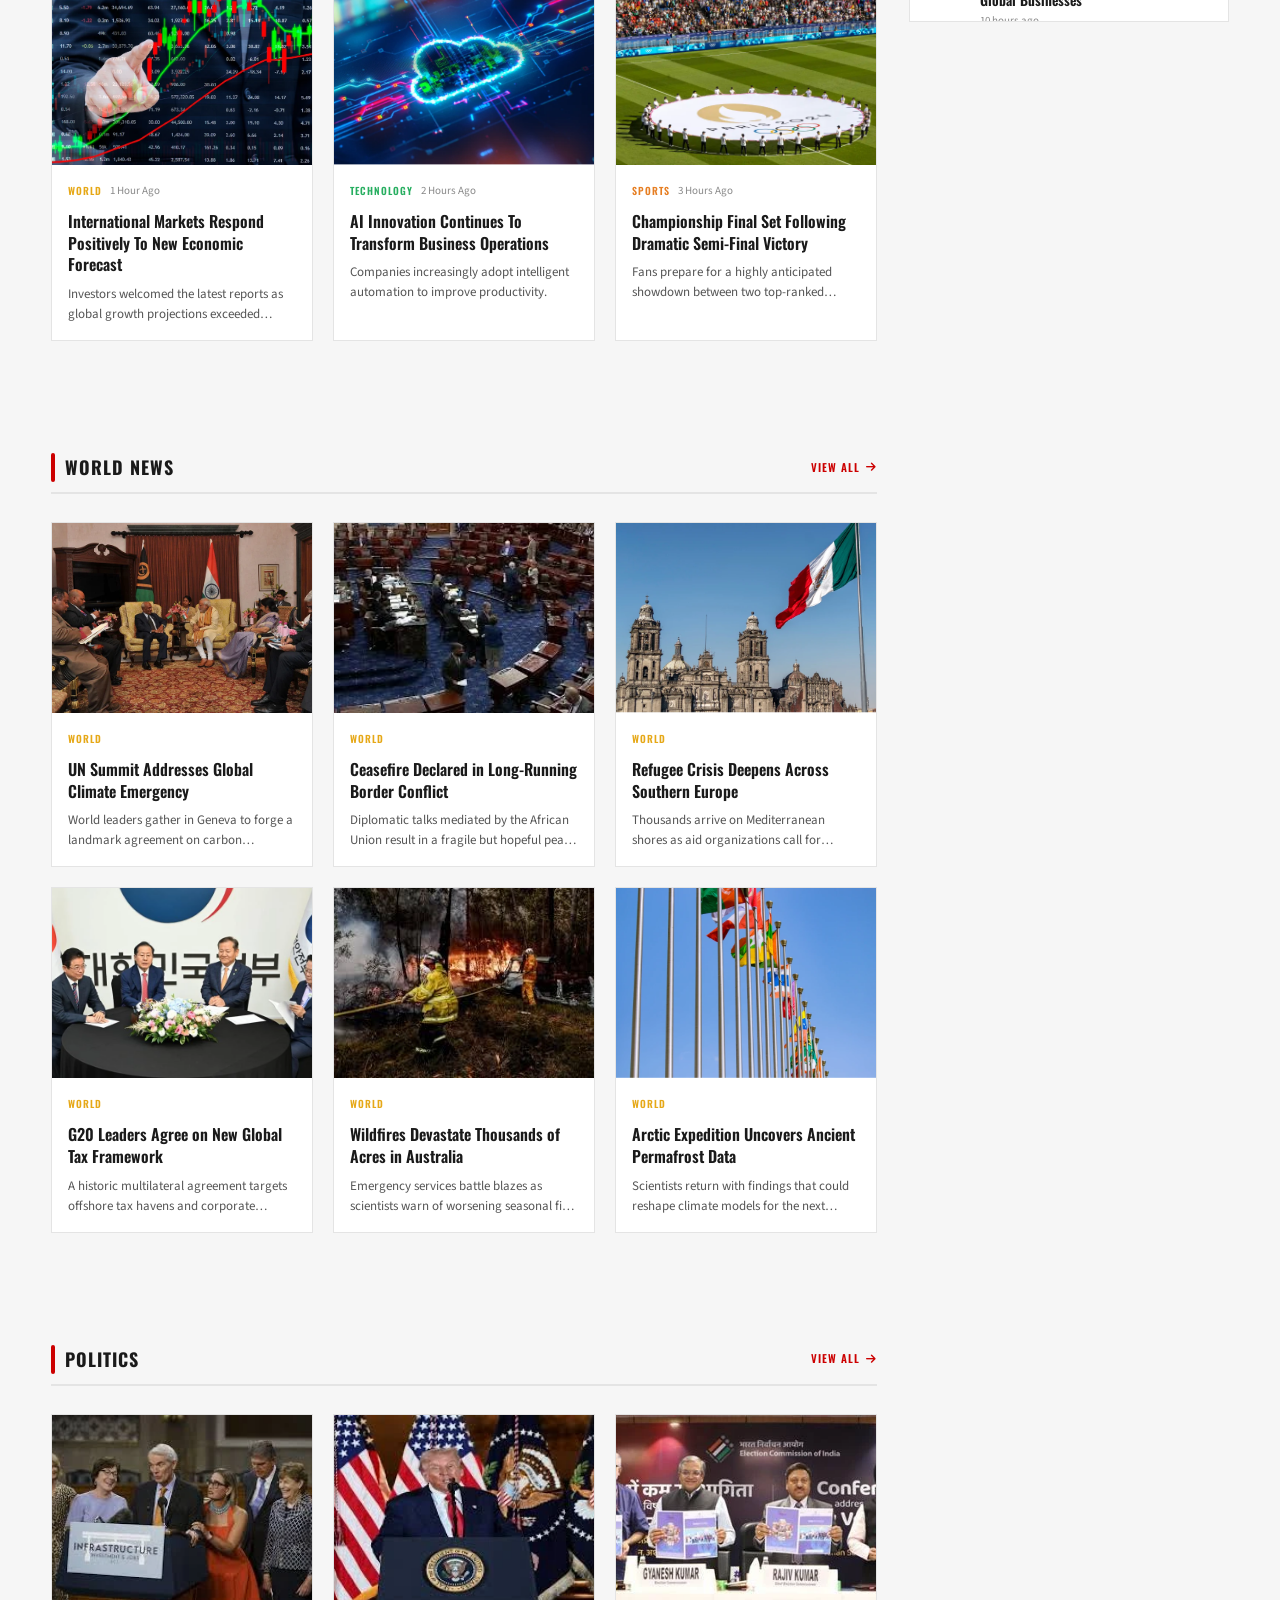
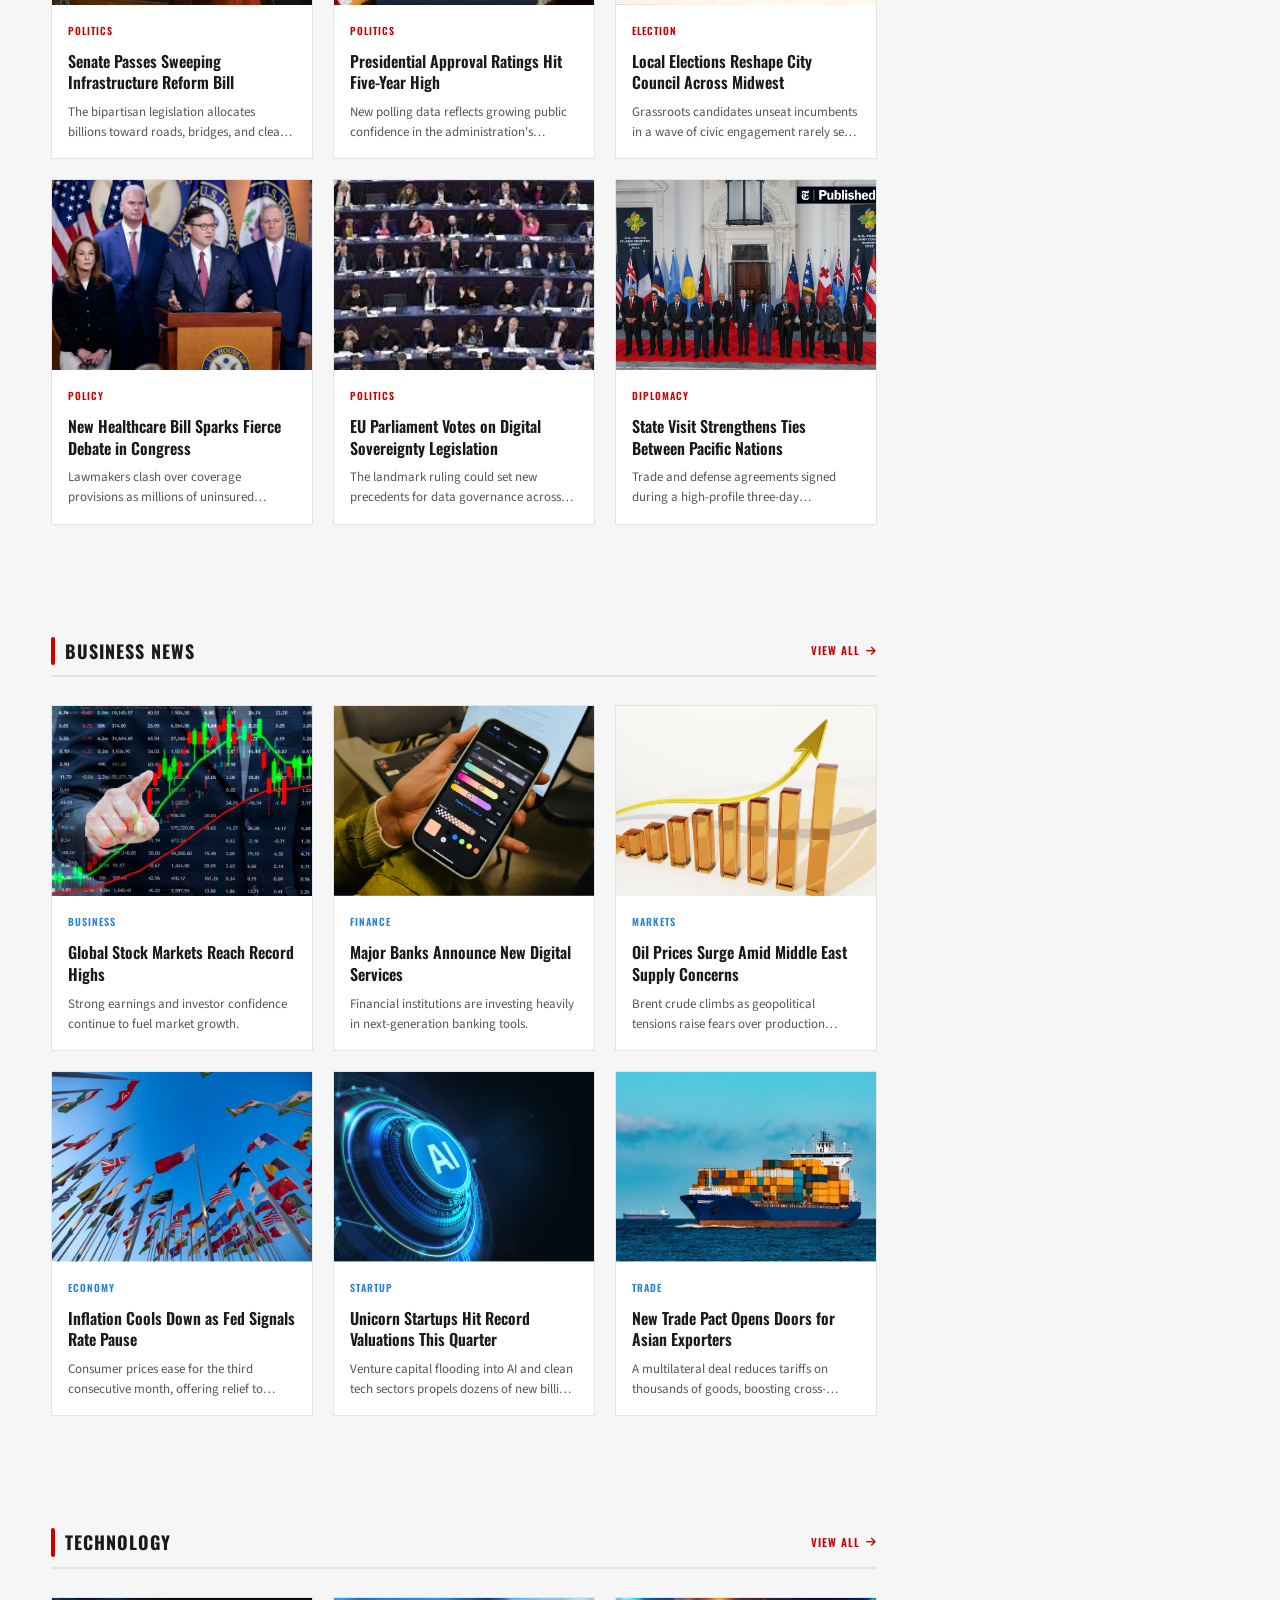
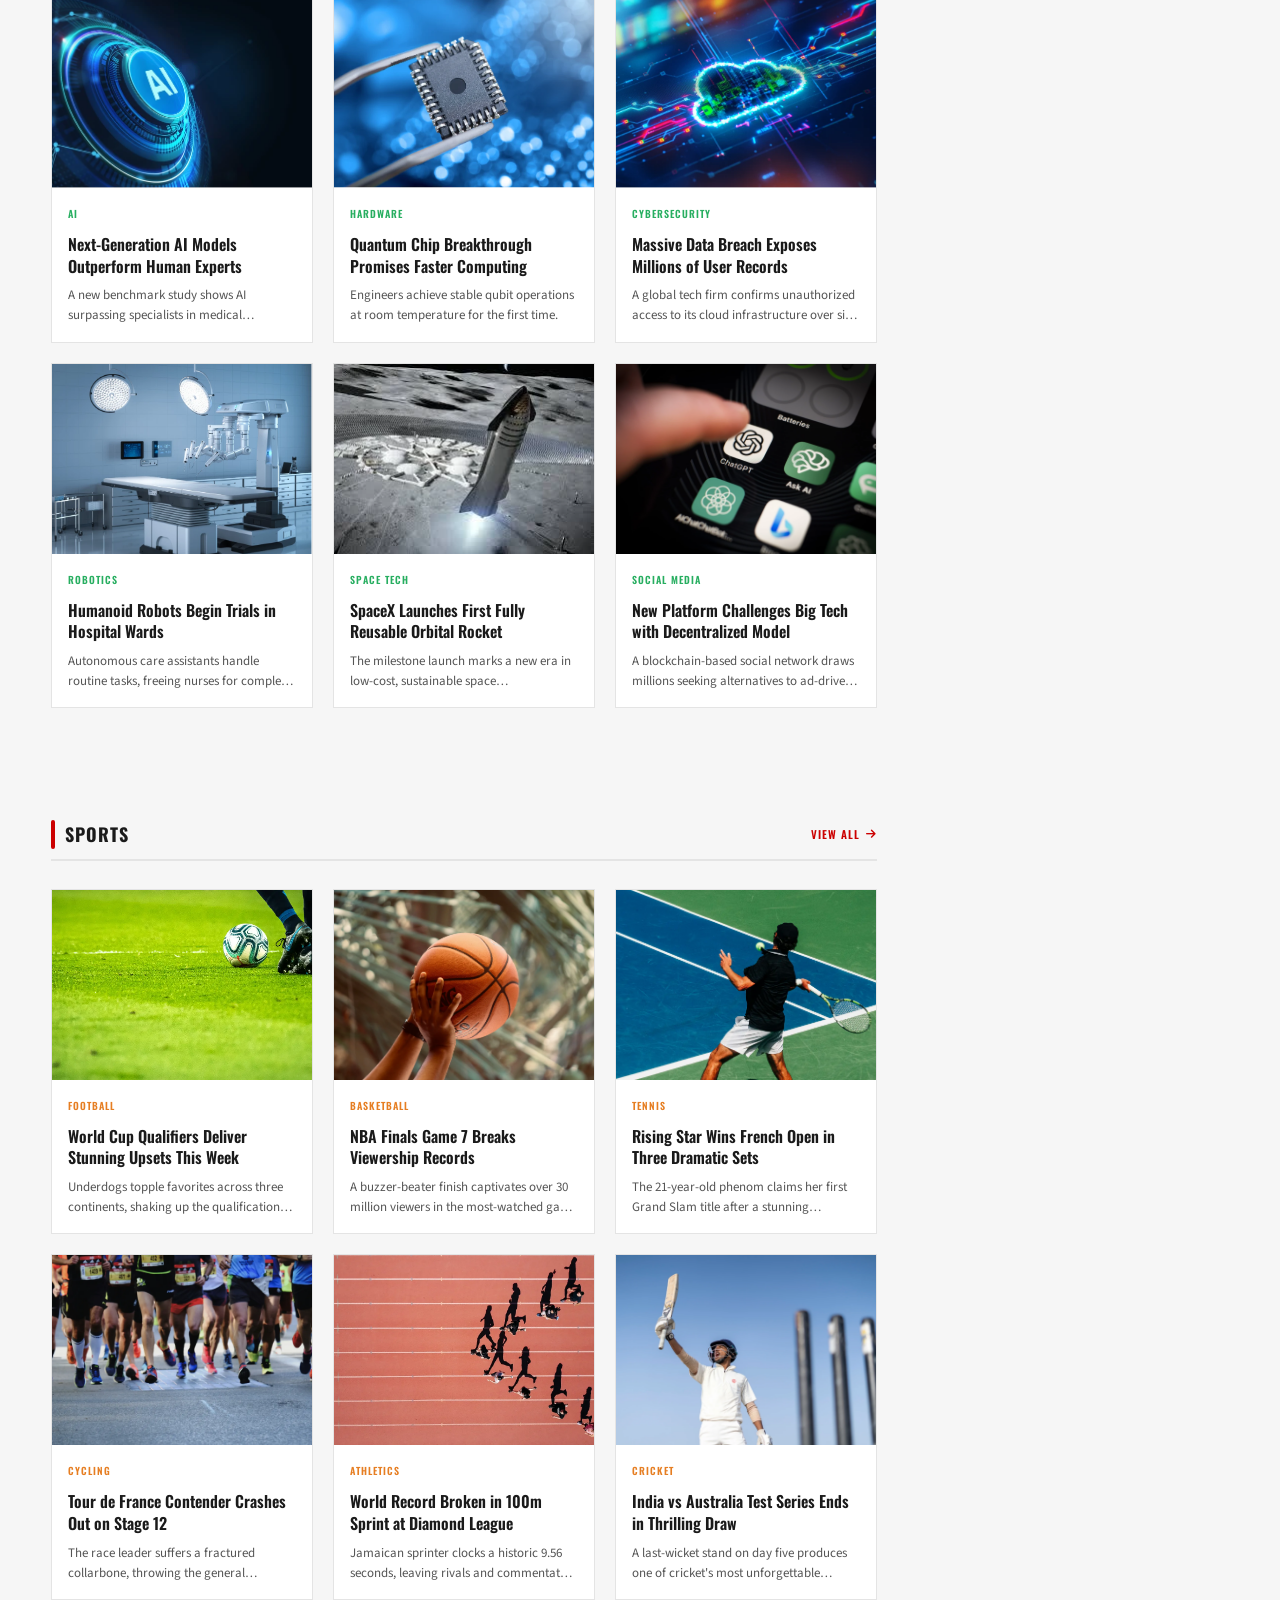
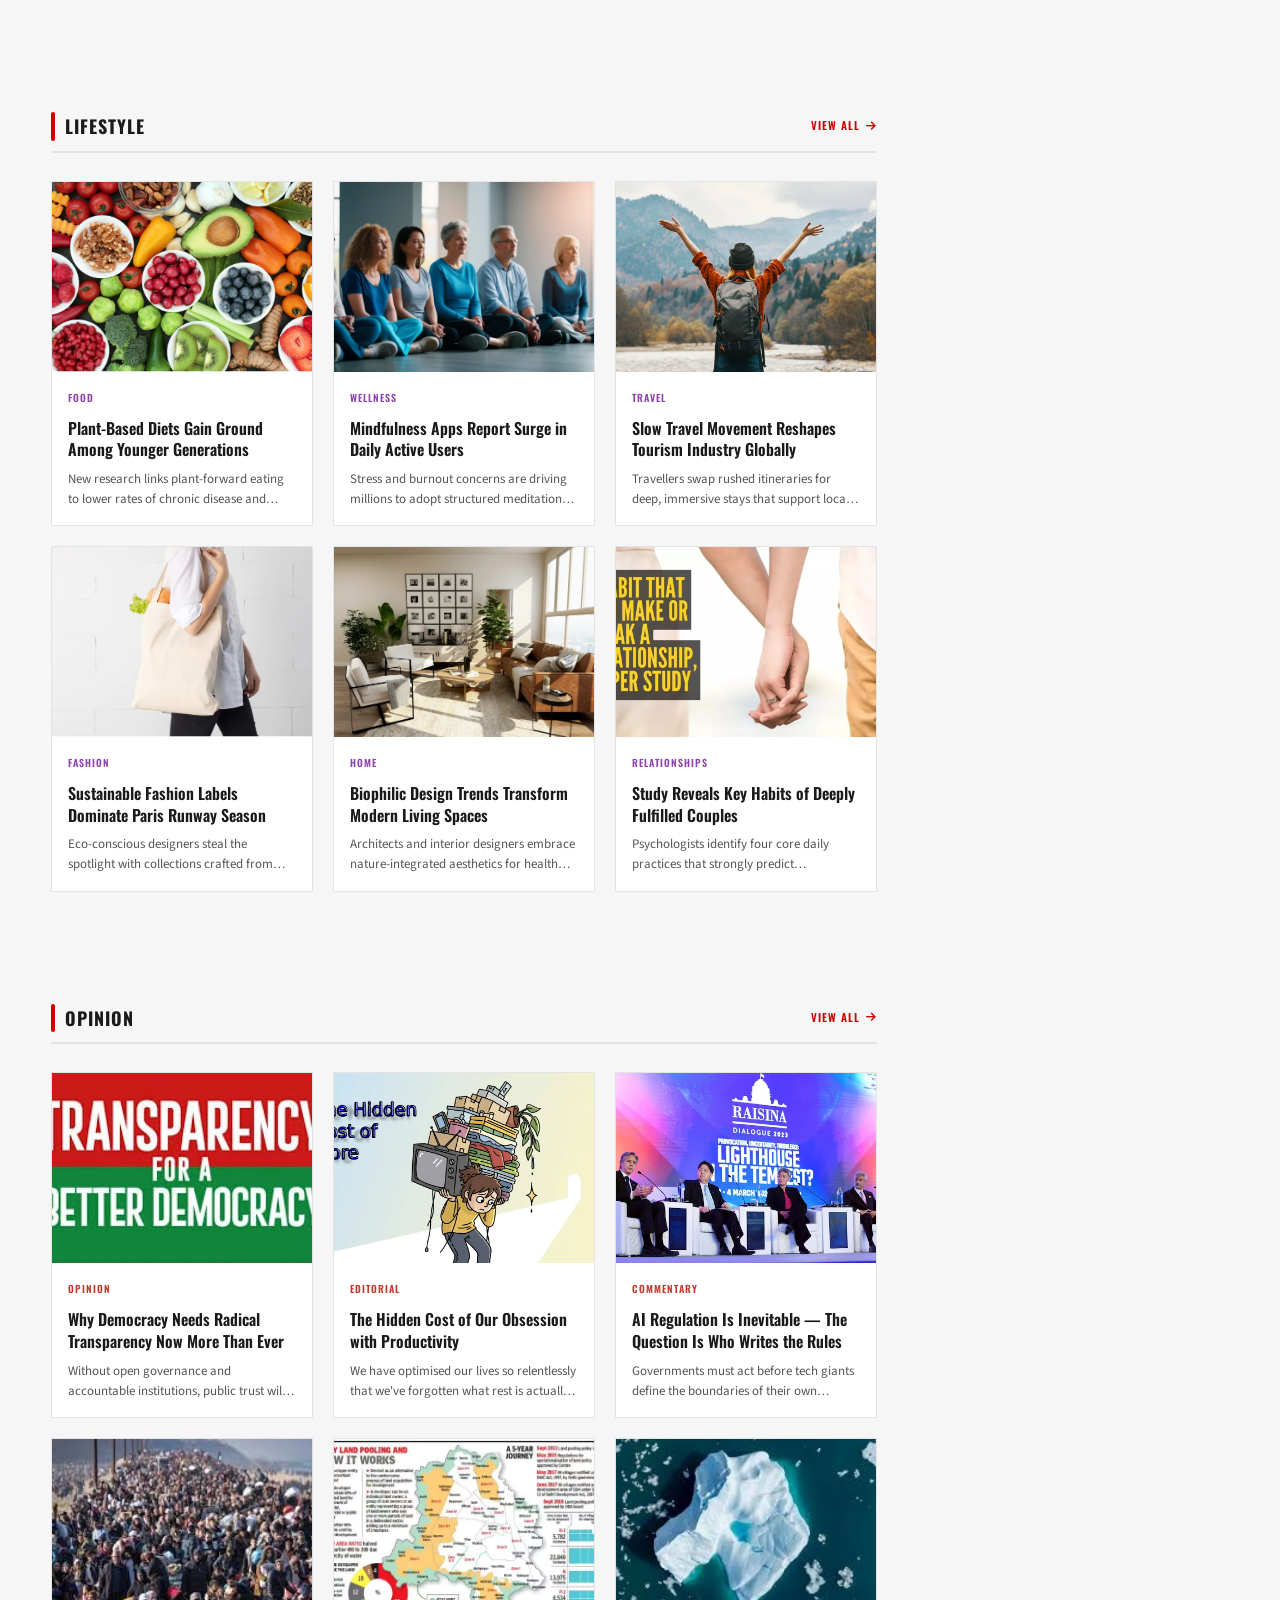
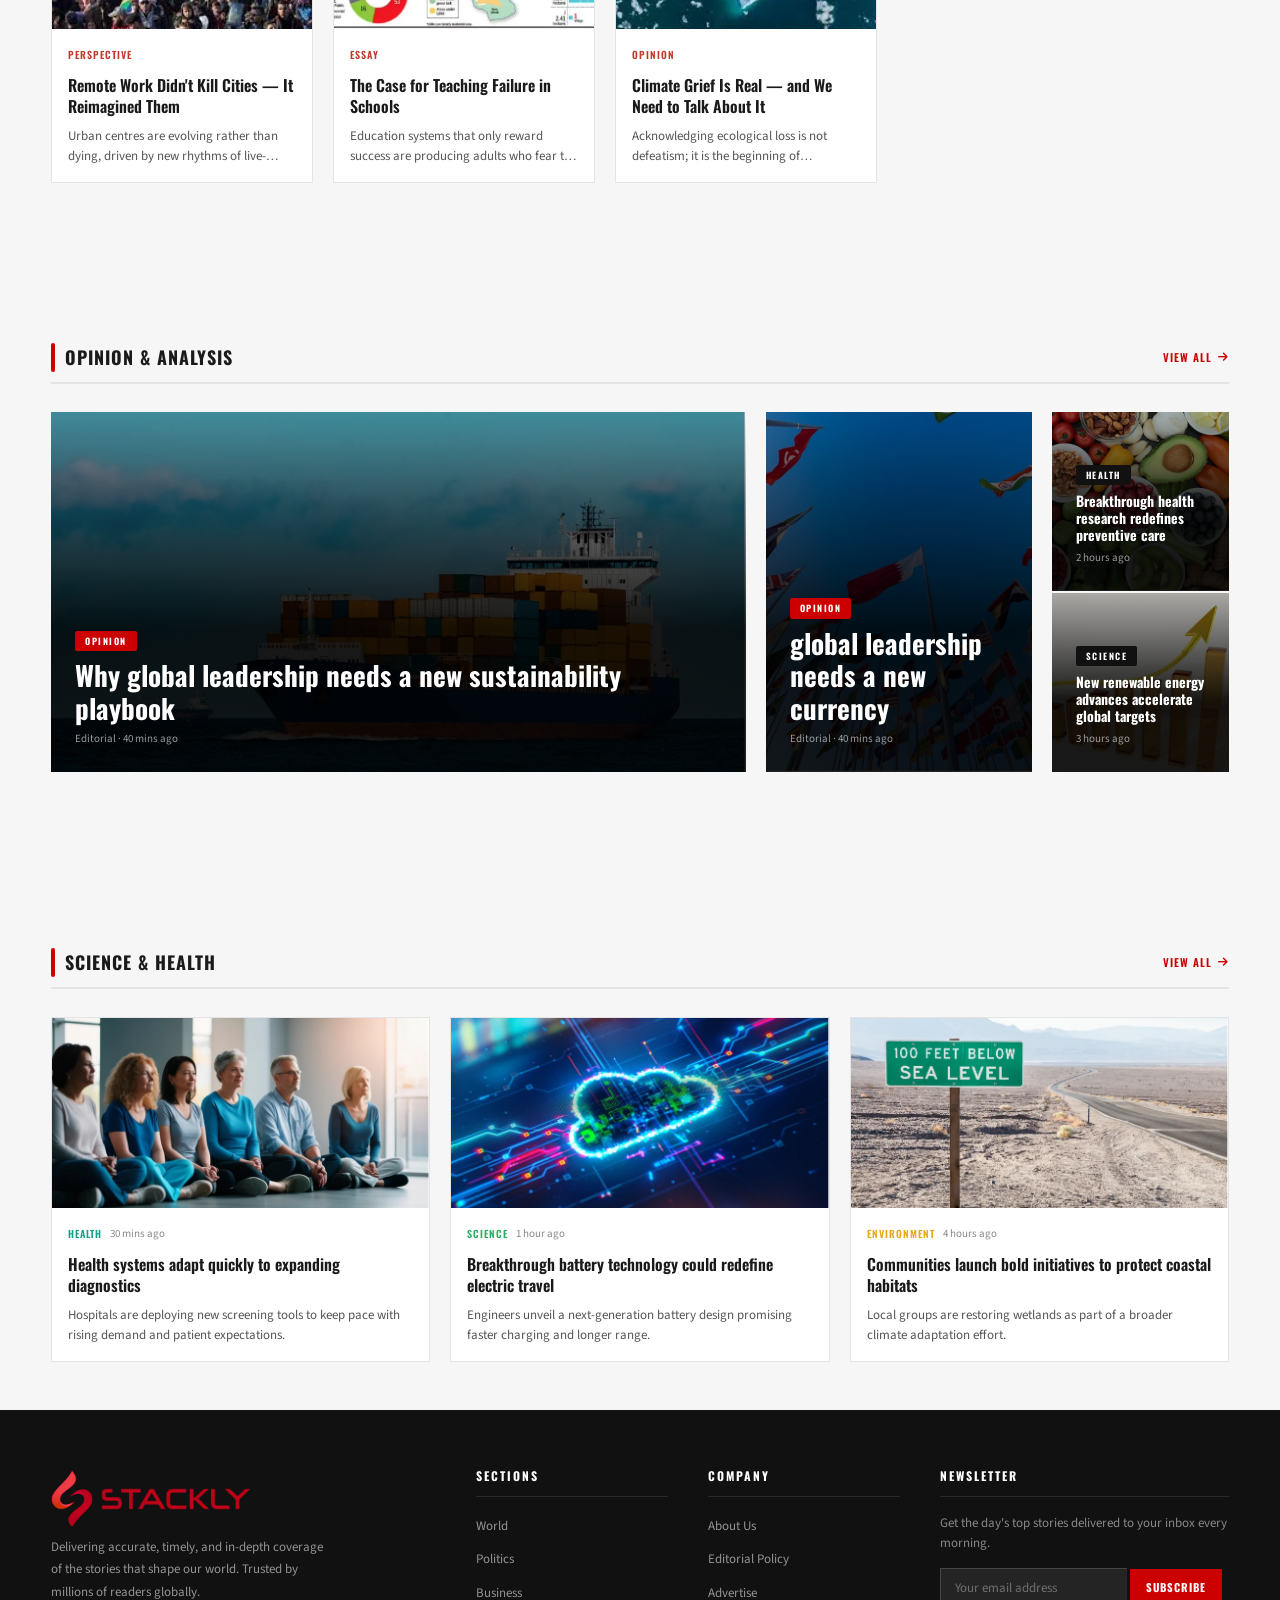
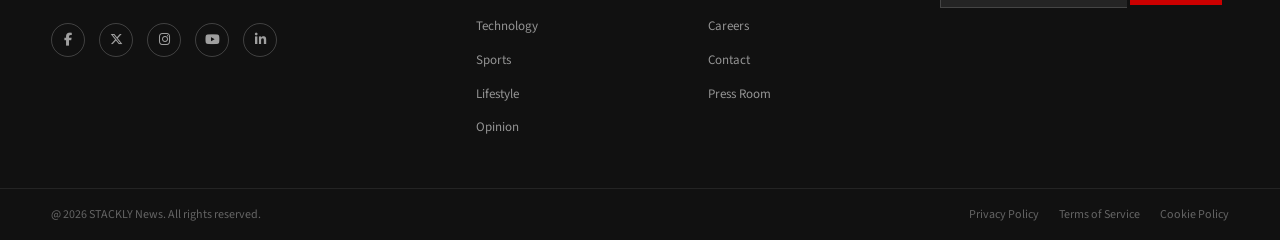
==== commit 6b975479: "years changed" ====
--- a/index.html
+++ b/index.html
@@ -1680,7 +1680,7 @@
         </div>
         <div class="footer-bottom">
             <div class="container footer-bottom-inner">
-                <span>@ 2024 STACKLY News. All rights reserved.</span>
+                <span>@ 2026 STACKLY News. All rights reserved.</span>
                 <div class="footer-links">
                     <a href="./404.html">Privacy Policy</a>
                     <a href="./404.html">Terms of Service</a>
